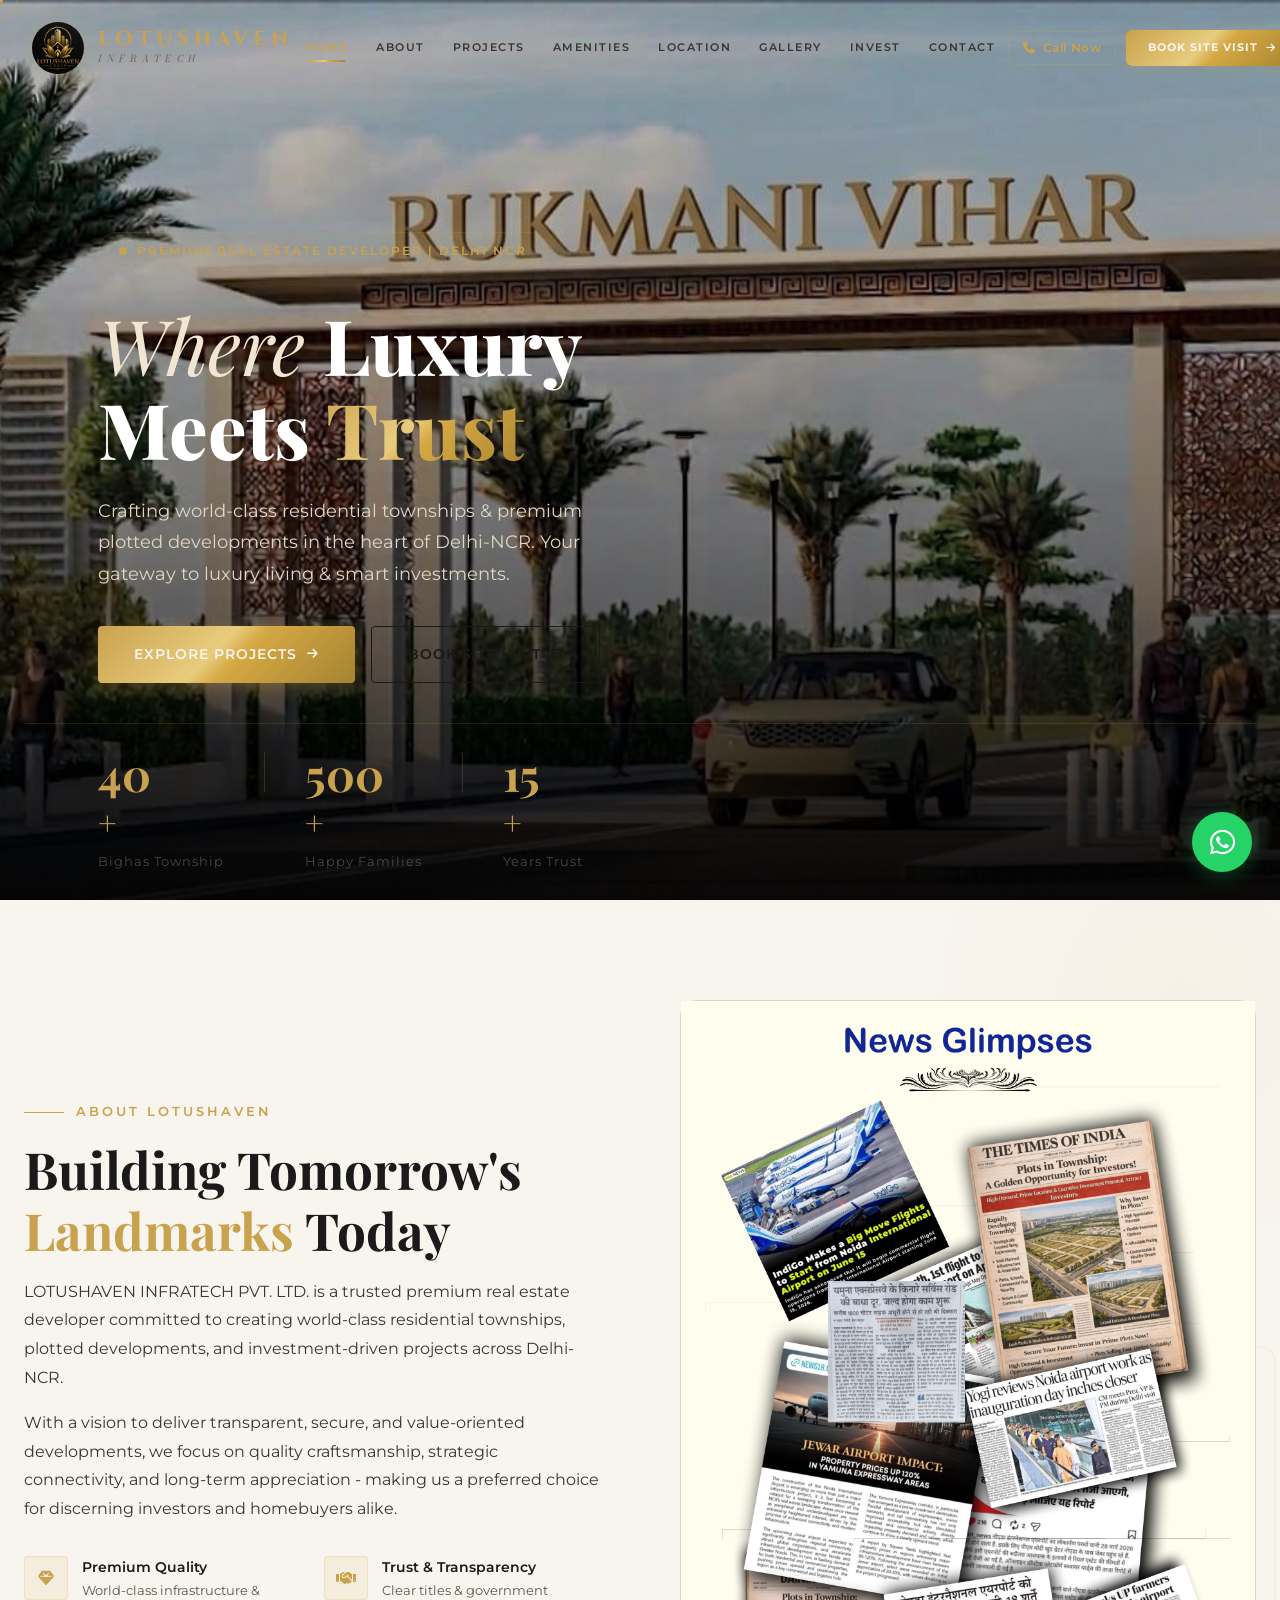
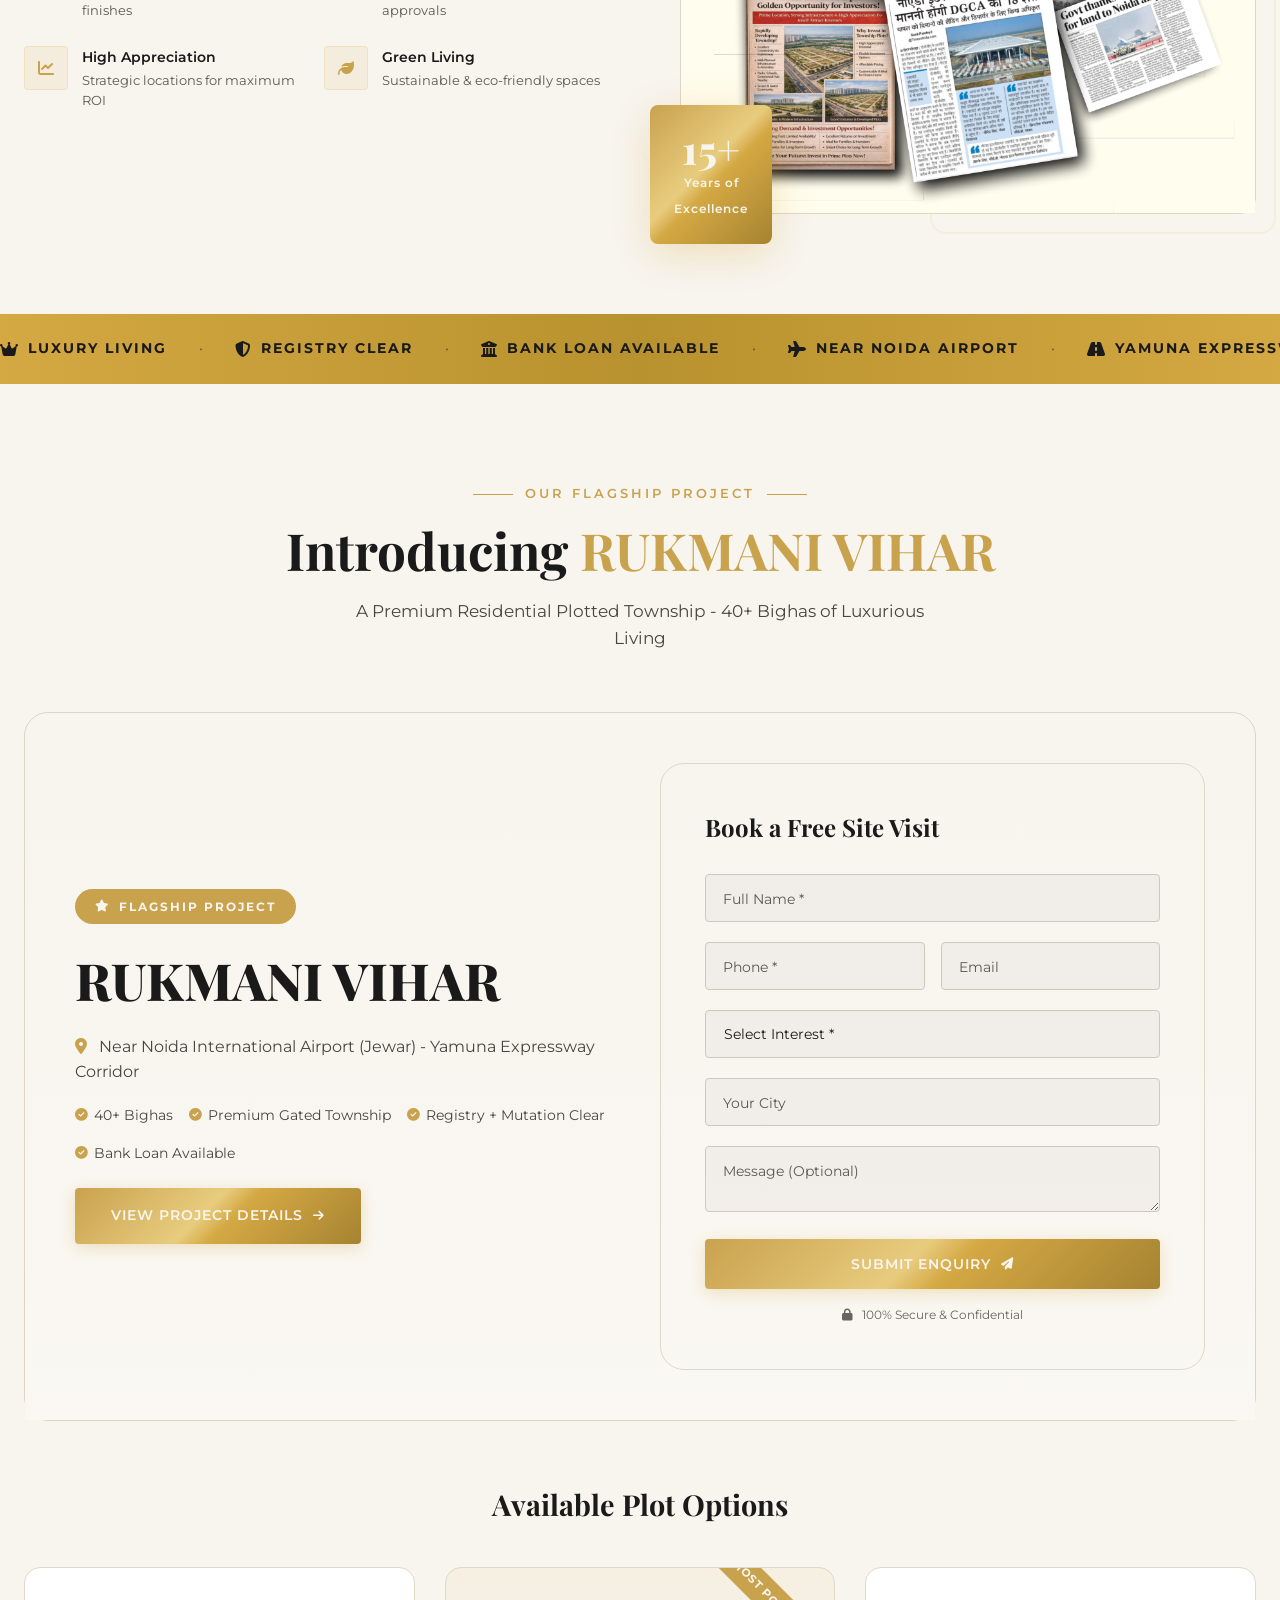
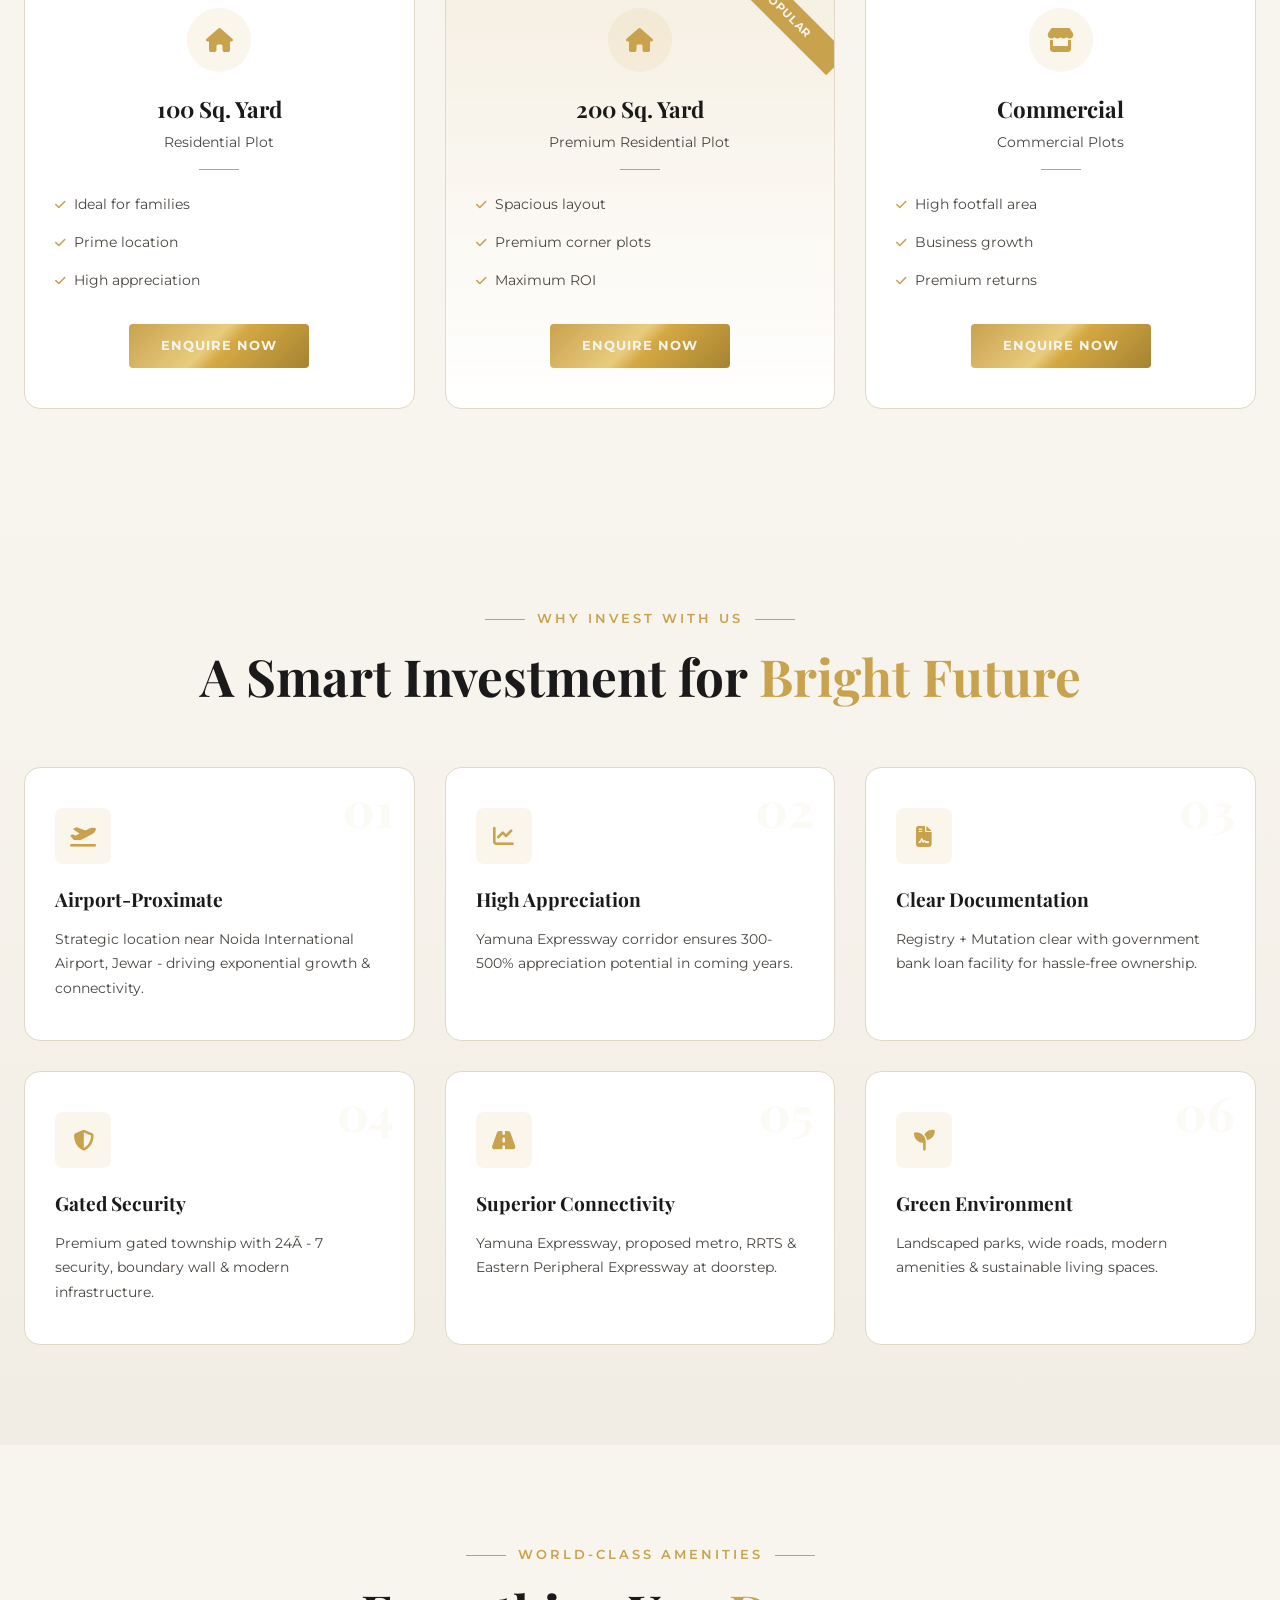
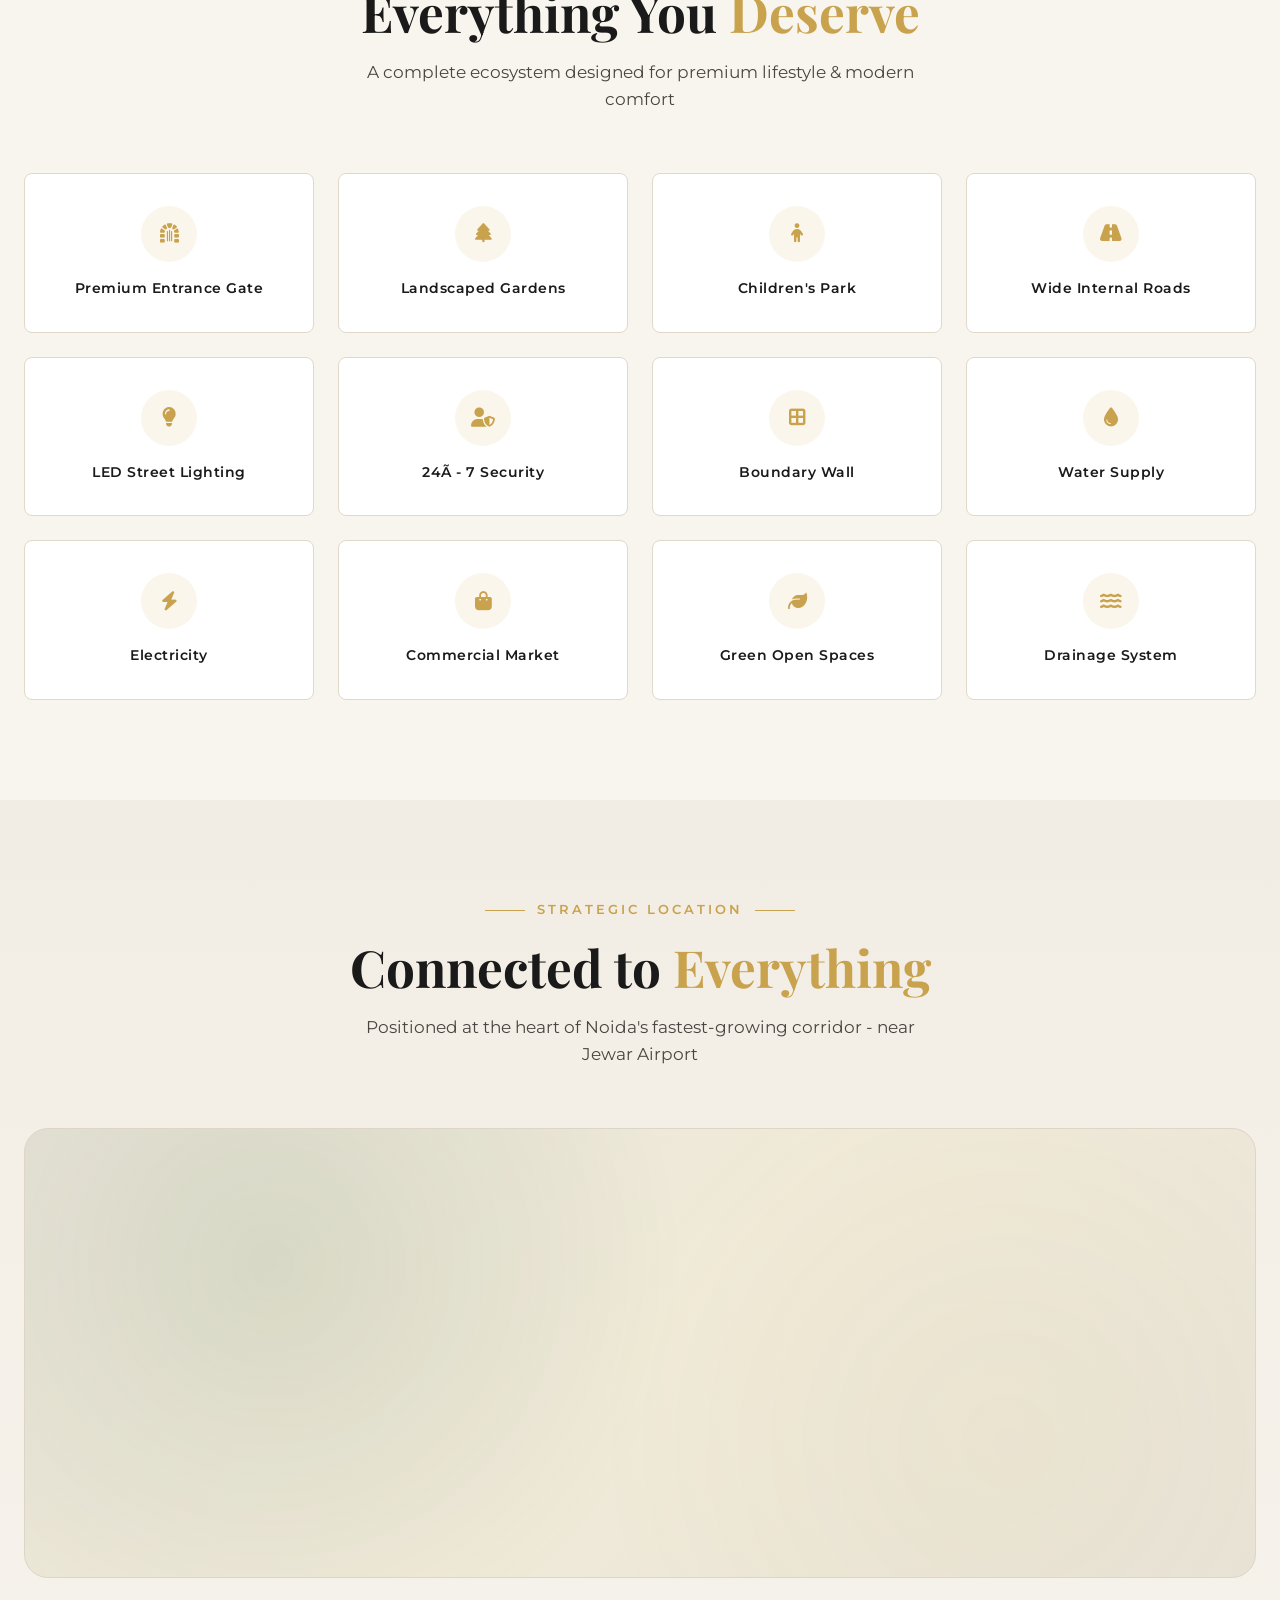
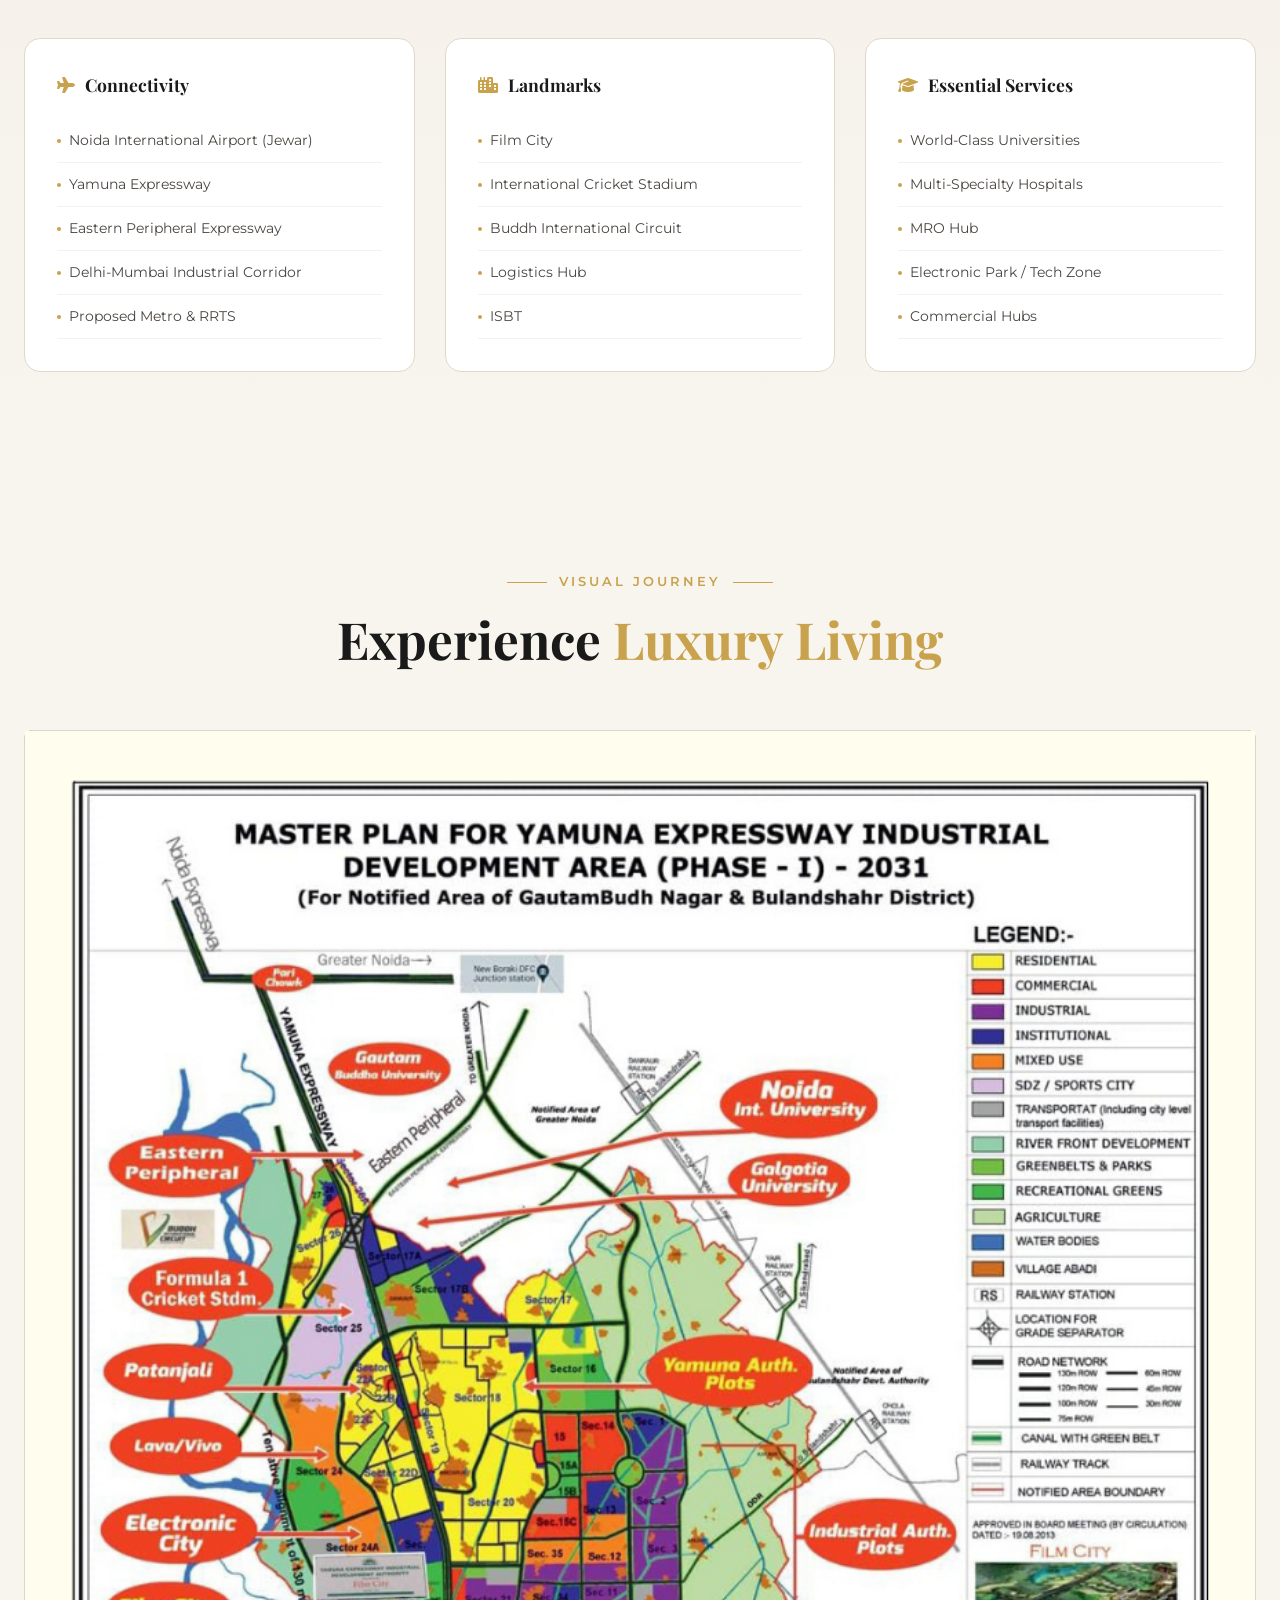
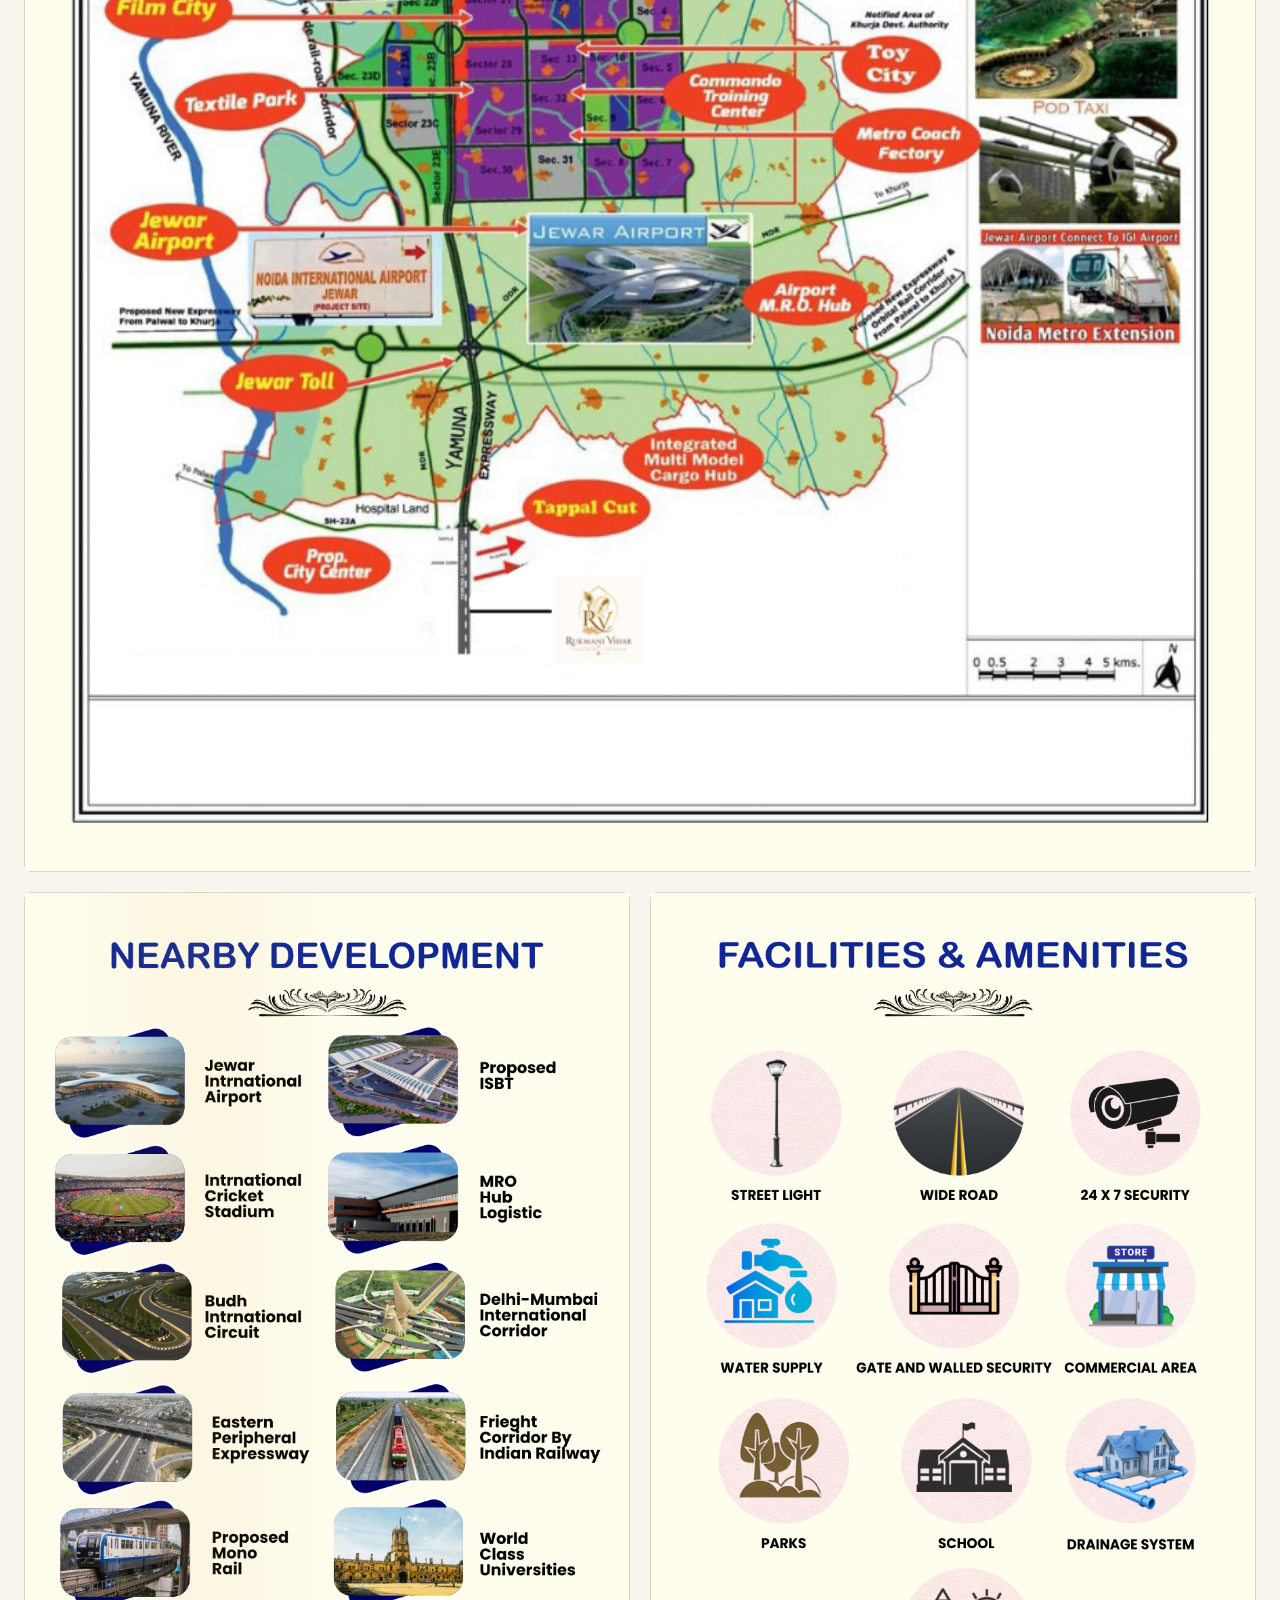
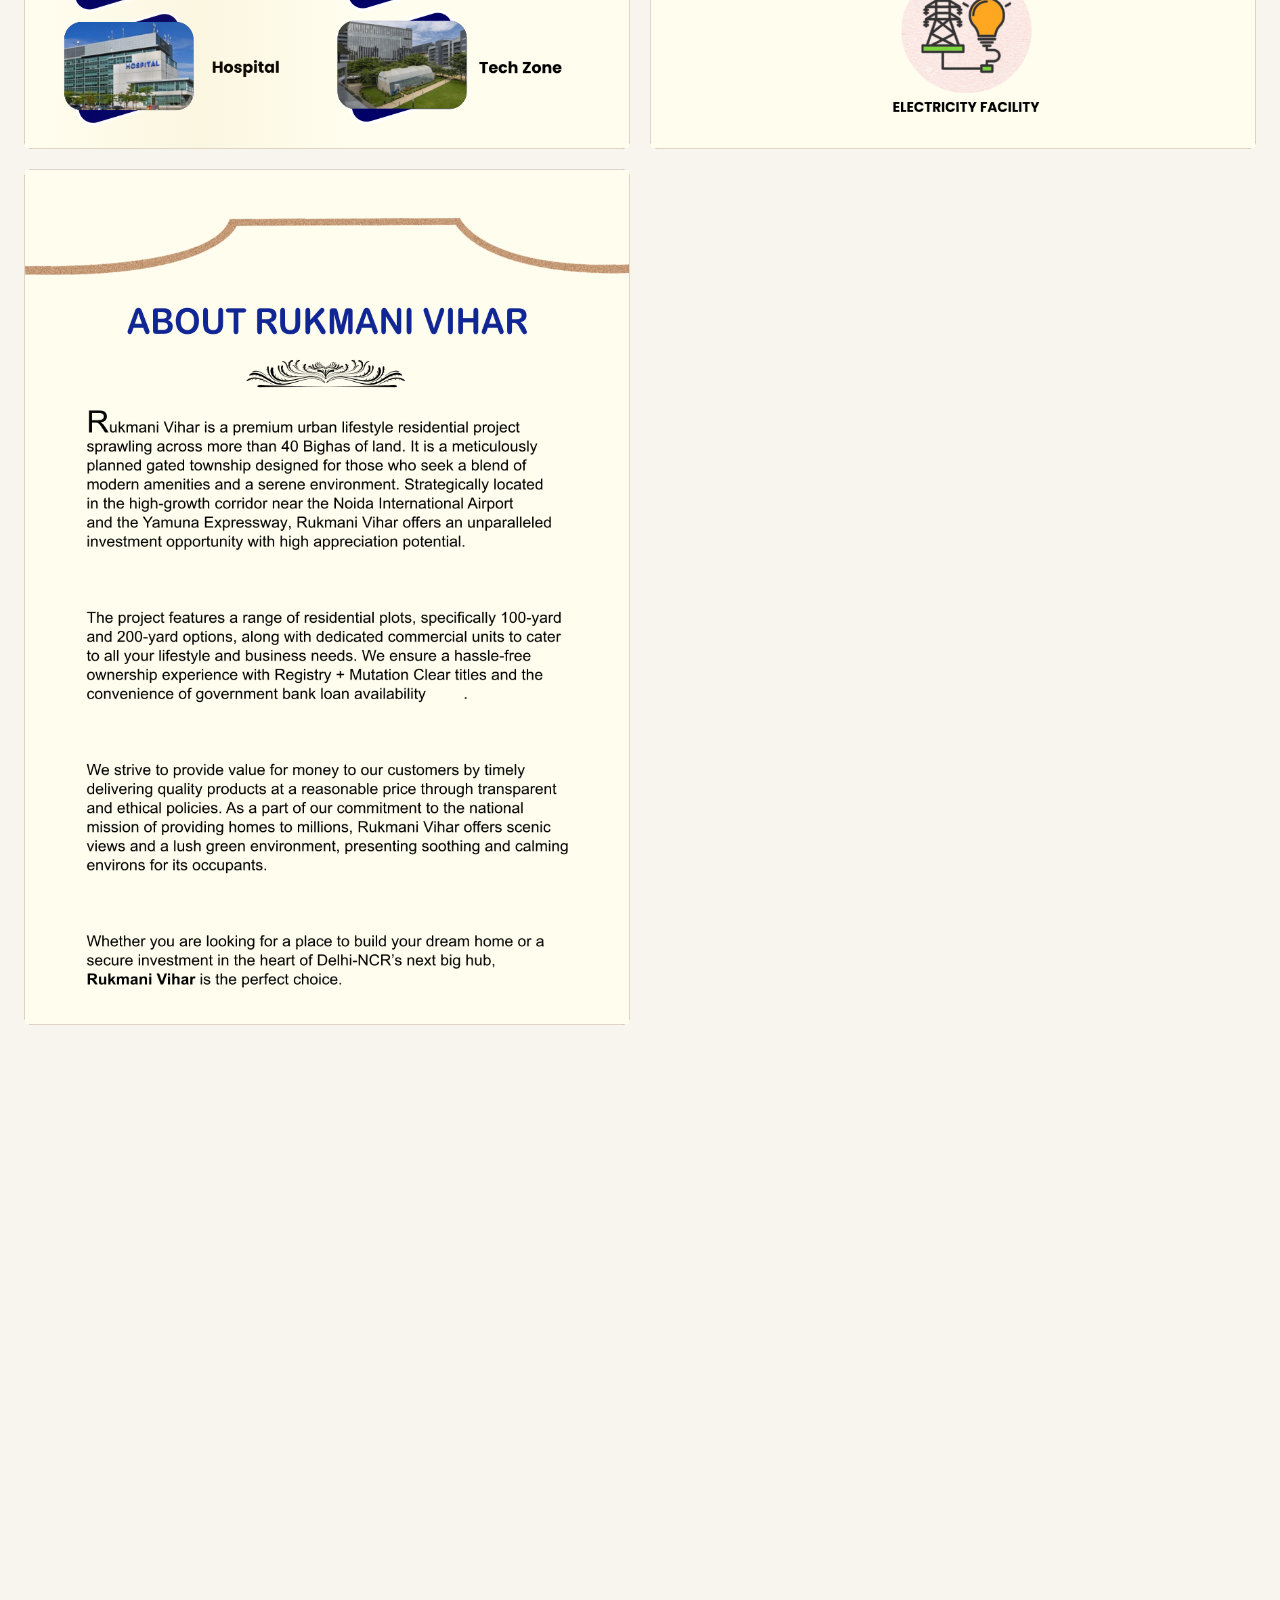
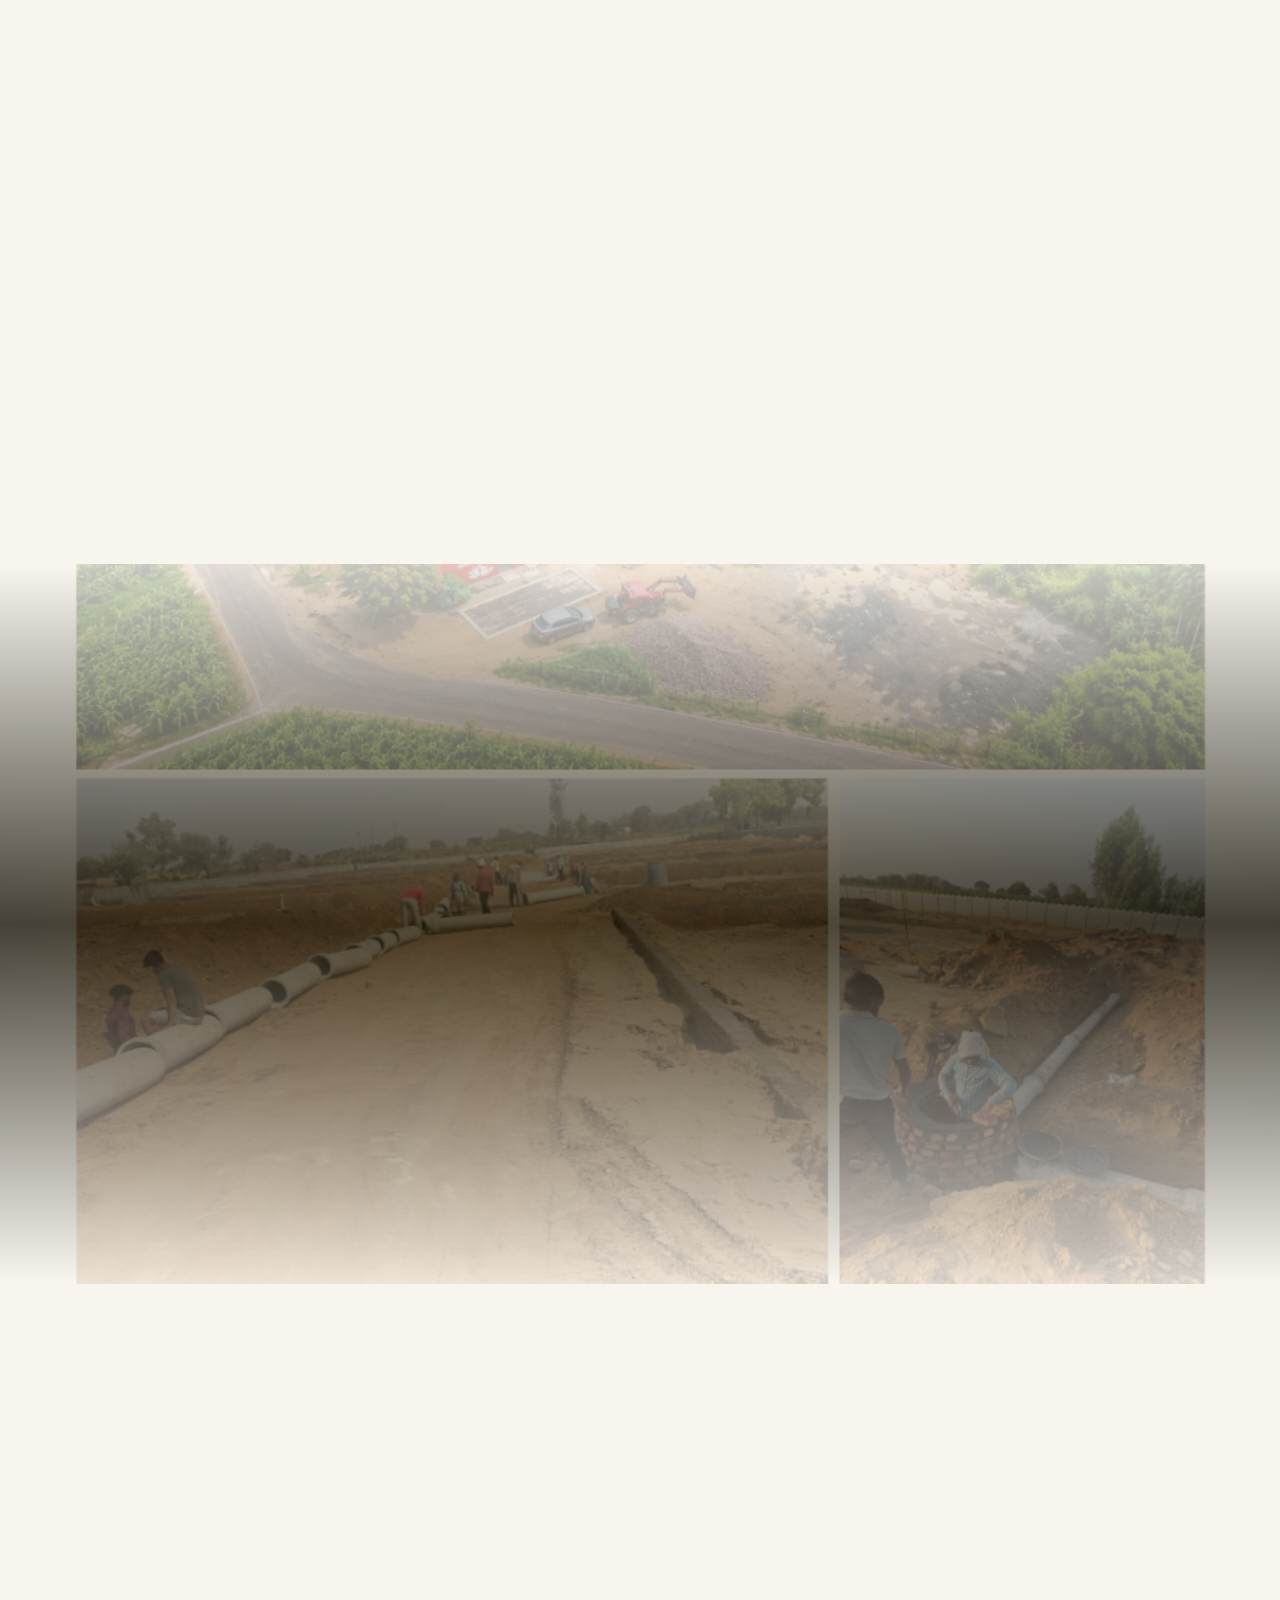
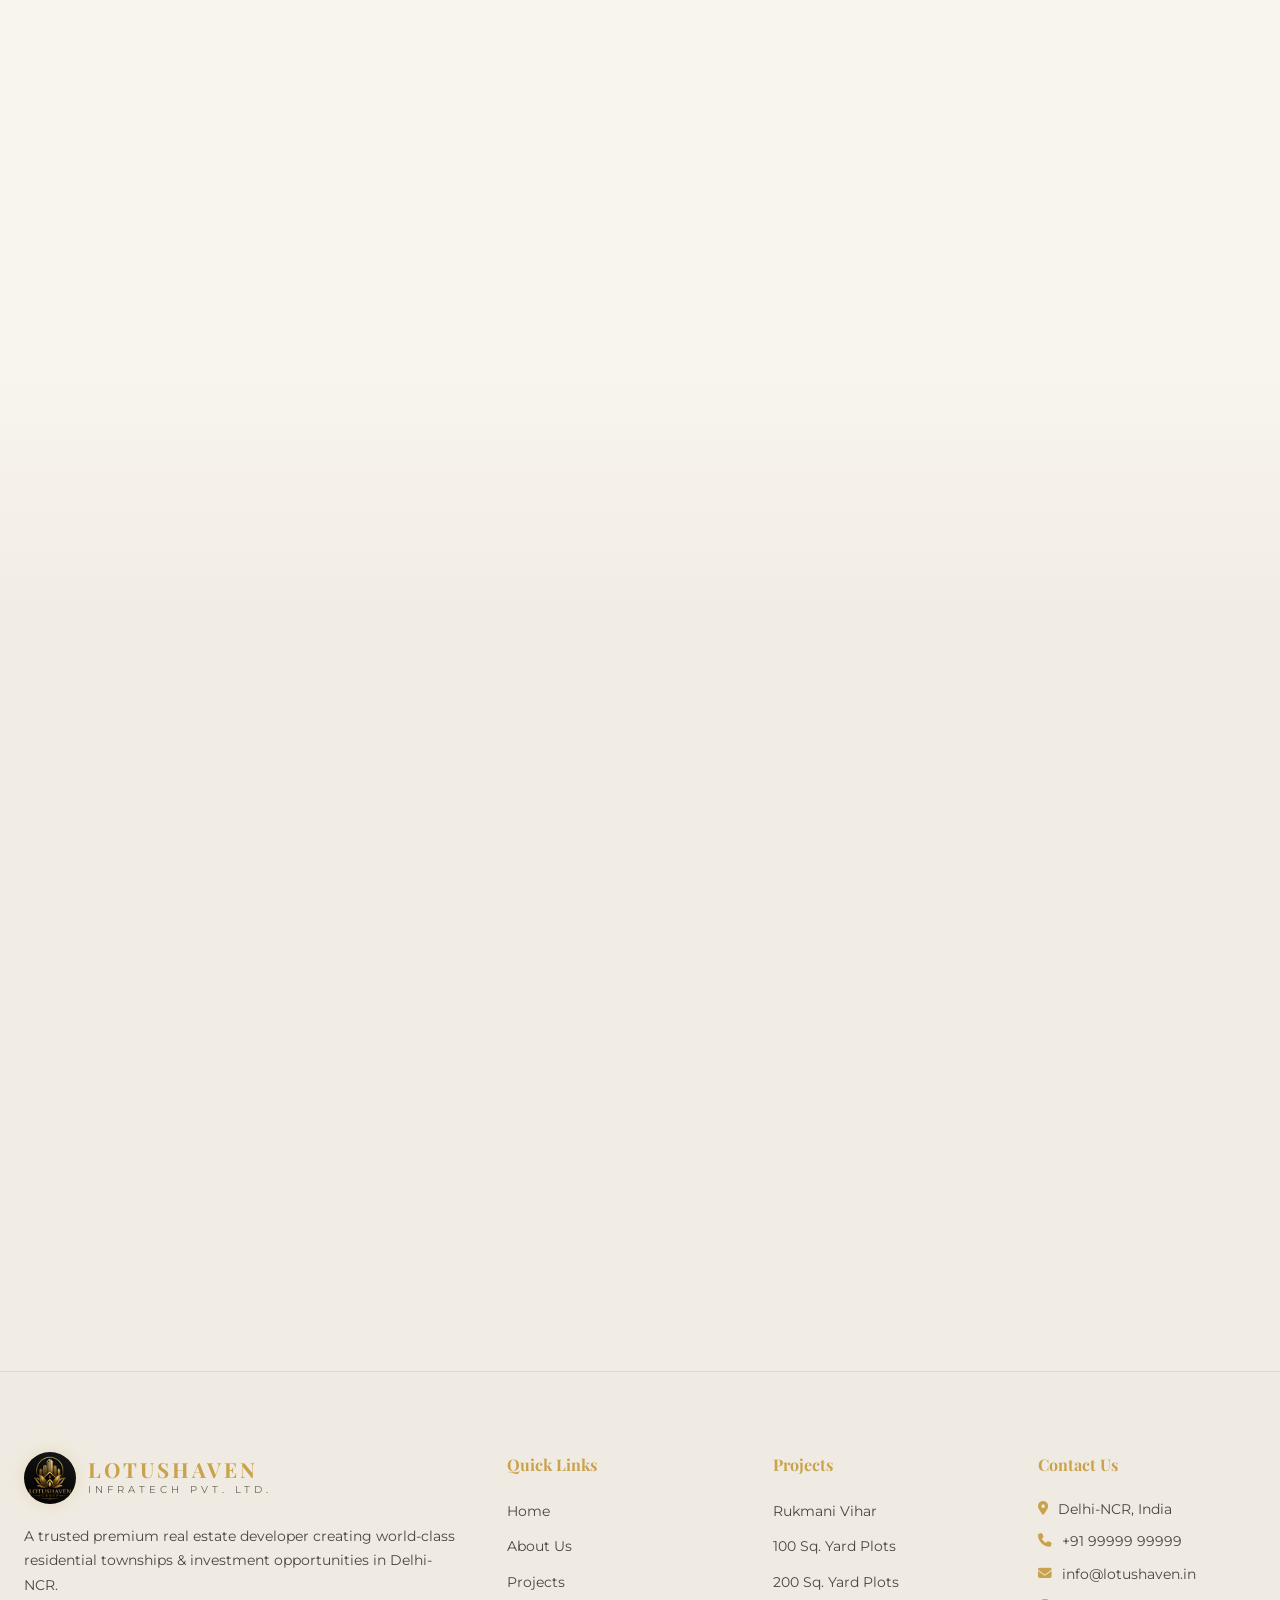
==== index.html @ 7d42d485 "Preloader: replace SVG with logo image" ====
﻿<!DOCTYPE html>
<html lang="en" data-theme="light">
<head>
    <meta charset="UTF-8">
    <meta name="viewport" content="width=device-width, initial-scale=1.0">
    <title>LOTUSHAVEN INFRATECH PVT. LTD. - Where Luxury Meets Trust</title>
    <meta name="description" content="LOTUSHAVEN INFRATECH - Premium Real Estate Developer in Delhi-NCR. Explore Rukmani Vihar, a luxury residential plotted township near Noida International Airport, Jewar.">
    <meta name="keywords" content="premium real estate, Delhi NCR, Noida airport, plotted development, luxury township, Rukmani Vihar, Jewar, Yamuna Expressway">
    
    <link rel="preconnect" href="https://fonts.googleapis.com">
    <link rel="preconnect" href="https://fonts.gstatic.com" crossorigin>
    <link href="https://fonts.googleapis.com/css2?family=Cinzel:wght@400;500;600;700;800;900&family=Cinzel+Decorative:wght@400;700;900&family=Bodoni+Moda:ital,wght@0,400;0,500;0,600;0,700;0,800;0,900;1,400;1,500&family=Playfair+Display:ital,wght@0,400;0,500;0,600;0,700;0,800;0,900;1,400;1,500;1,600&family=Cormorant+Garamond:ital,wght@0,300;0,400;0,500;0,600;0,700;1,300;1,400&family=Montserrat:wght@200;300;400;500;600;700;800&family=Raleway:wght@100;200;300;400;500;600;700&display=swap" rel="stylesheet">
    <link rel="stylesheet" href="https://cdnjs.cloudflare.com/ajax/libs/font-awesome/6.5.1/css/all.min.css">
    
    <link rel="stylesheet" href="css/style.css">
    <link rel="stylesheet" href="css/animations.css">
</head>
<body>

    <!-- ========== PRELOADER ========== -->
    <div id="preloader">
        <div class="preloader-canvas">
            <div class="preloader-icon">
                <img src="images/logo.jpeg" alt="LOTUSHAVEN Logo" class="preloader-logo">
            </div>
            <div class="preloader-text">
                <h2 class="preloader-title">LOTUSHAVEN</h2>
                <p class="preloader-subtitle">INFRATECH PVT. LTD</p>
           </div>
            <div class="preloader-progress">
                <div class="preloader-progress-fill" id="plProgress"></div>
           </div>
            <p class="preloader-tagline">Building Tomorrow's Landmarks</p>
       </div>
   </div>

    <!-- ========== CUSTOM CURSOR ========== -->
    <div class="cursor-outer" id="cursorOuter"></div>
    <div class="cursor-inner" id="cursorInner"></div>

    <!-- ========== NAVIGATION ========== -->
    <header id="navbar" class="navbar">
        <div class="nav-container">
            <a href="index.html" class="nav-logo">
                <div class="nav-logo-icon">
                    <img src="images/logo.jpeg" alt="LOTUSHAVEN Logo" style="width:100%;height:100%;object-fit:contain;border-radius:50%;">
                </div>
                <div class="nav-logo-text">
                    <span class="nav-brand-name">LOTUSHAVEN</span>
                    <span class="nav-brand-sub">INFRATECH</span>
                </div>
            </a>
            
            <nav class="nav-links" id="navLinks">
                <a href="#home" class="nav-link active" data-section="home">Home</a>
                <a href="#about" class="nav-link" data-section="about">About</a>
                <a href="#projects" class="nav-link" data-section="projects">Projects</a>
                <a href="#amenities" class="nav-link" data-section="amenities">Amenities</a>
                <a href="#location" class="nav-link" data-section="location">Location</a>
                <a href="#gallery" class="nav-link" data-section="gallery">Gallery</a>
                <a href="#invest" class="nav-link" data-section="invest">Invest</a>
                <a href="pages/contact.html" class="nav-link">Contact</a>
            </nav>
            
            <div class="nav-actions">
                <a href="tel:+919999999999" class="nav-cta-call">
                    <i class="fas fa-phone"></i>
                    <span>Call Now</span>
                </a>
                <a href="pages/contact.html" class="nav-cta-btn">
                    <span>Book Site Visit</span>
                    <i class="fas fa-arrow-right"></i>
                </a>
                <button class="theme-toggle" id="themeToggle" aria-label="Toggle Day/Night Mode">
                    <i class="fas fa-sun theme-icon-sun"></i>
                    <i class="fas fa-moon theme-icon-moon"></i>
                </button>
                <button class="nav-hamburger" id="navHamburger" aria-label="Menu">
                    <span></span><span></span><span></span>
                </button>
            </div>
        </div>
        
        <!-- Mobile Menu -->
        <div class="mobile-menu" id="mobileMenu">
            <div class="mobile-menu-inner">
                <a href="#home" class="mobile-link">Home</a>
                <a href="#about" class="mobile-link">About Us</a>
                <a href="#projects" class="mobile-link">Projects</a>
                <a href="#amenities" class="mobile-link">Amenities</a>
                <a href="#location" class="mobile-link">Location</a>
                <a href="#gallery" class="mobile-link">Gallery</a>
                <a href="#invest" class="mobile-link">Investment</a>
                <a href="pages/contact.html" class="mobile-link">Contact</a>
                <div class="mobile-menu-cta">
                    <a href="tel:+919999999999" class="mobile-call-btn"><i class="fas fa-phone"></i> Call Us</a>
                    <a href="pages/contact.html" class="mobile-book-btn">Book Site Visit</a>
                </div>
            </div>
        </div>
    </header>

    <!-- ========== HERO SECTION ========== -->
    <section id="home" class="hero-section" style="background-image:url('images/rukmani-vihar.jpeg');background-size:cover;background-position:center;">
        <div class="hero-bg-layer">
            <div class="hero-gradient-overlay" style="background:linear-gradient(to top, rgba(0,0,0,0.9) 0%, rgba(0,0,0,0.4) 40%, rgba(0,0,0,0.15) 70%, rgba(0,0,0,0.1) 100%);"></div>
        </div>
        
        <div class="hero-content" style="display:flex;flex-direction:column;justify-content:flex-end;min-height:100vh;padding-bottom:0;">
            <div class="container" style="padding:0 24px;padding-left:6%;">
                <div style="max-width:680px;">
                    <div class="hero-badge reveal-up">
                        <span class="badge-dot"></span>
                        <span>Premium Real Estate Developer | Delhi NCR</span>
                    </div>
                    
                    <h1 class="hero-title">
                        <span class="hero-title-line reveal-up" data-delay="0.1">
                            <span class="hero-title-accent">Where</span> Luxury
                        </span>
                        <span class="hero-title-line reveal-up" data-delay="0.2">
                            Meets <span class="hero-title-gold">Trust</span>
                        </span>
                    </h1>
                    
                    <p class="hero-desc reveal-up" data-delay="0.3" style="max-width:520px;">
                        Crafting world-class residential townships & premium plotted developments 
                        in the heart of Delhi-NCR. Your gateway to luxury living & smart investments.
                    </p>
                    
                    <div class="hero-ctas reveal-up" data-delay="0.4" style="margin-bottom:0;">
                        <a href="#projects" class="btn btn-primary">
                            <span>Explore Projects</span>
                            <i class="fas fa-arrow-right"></i>
                        </a>
                        <a href="pages/contact.html" class="btn btn-outline">
                            <span>Book Site Visit</span>
                            <i class="fas fa-calendar-check"></i>
                        </a>
                    </div>
                </div>
            </div>
            
            <div class="reveal-up" data-delay="0.5" style="width:100%;border-top:1px solid rgba(201,162,78,0.15);margin-top:40px;">
                <div class="container" style="padding:28px 24px;padding-left:6%;">
                    <div class="hero-stats" style="display:flex;gap:0;justify-content:flex-start;">
                        <div class="hero-stat" style="text-align:left;padding-right:40px;">
                            <span class="stat-number" data-count="40">0</span><span class="stat-suffix">+</span>
                            <span class="stat-label">Bighas Township</span>
                        </div>
                        <div class="hero-stat-divider" style="width:1px;background:rgba(201,162,78,0.2);align-self:stretch;"></div>
                        <div class="hero-stat" style="text-align:left;padding:0 40px;">
                            <span class="stat-number" data-count="500">0</span><span class="stat-suffix">+</span>
                            <span class="stat-label">Happy Families</span>
                        </div>
                        <div class="hero-stat-divider" style="width:1px;background:rgba(201,162,78,0.2);align-self:stretch;"></div>
                        <div class="hero-stat" style="text-align:left;padding-left:40px;">
                            <span class="stat-number" data-count="15">0</span><span class="stat-suffix">+</span>
                            <span class="stat-label">Years Trust</span>
                        </div>
                    </div>
                </div>
            </div>
        </div>
    </section>

    <!-- ========== ABOUT SECTION ========== -->
    <section id="about" class="about-section section-padding">
        <div class="section-bg-accent"></div>
        <div class="container">
            <div class="about-grid">
                <div class="about-left">
                    <div class="section-label reveal-left">
                        <span class="label-line"></span>
                        <span>About LOTUSHAVEN</span>
                    </div>
                    <h2 class="section-title reveal-left" data-delay="0.1">
                        Building Tomorrow's <br><span class="text-gold">Landmarks</span> Today
                    </h2>
                    <p class="about-text reveal-left" data-delay="0.2">
                        LOTUSHAVEN INFRATECH PVT. LTD. is a trusted premium real estate developer 
                        committed to creating world-class residential townships, plotted developments, 
                        and investment-driven projects across Delhi-NCR.
                    </p>
                    <p class="about-text reveal-left" data-delay="0.3">
                        With a vision to deliver transparent, secure, and value-oriented developments, 
                        we focus on quality craftsmanship, strategic connectivity, and long-term 
                        appreciation - making us a preferred choice for discerning investors and 
                        homebuyers alike.
                    </p>
                    
                    <div class="about-values reveal-left" data-delay="0.4">
                        <div class="about-value">
                            <div class="about-value-icon"><i class="fas fa-gem"></i></div>
                            <div>
                                <h4>Premium Quality</h4>
                                <p>World-class infrastructure & finishes</p>
                            </div>
                        </div>
                        <div class="about-value">
                            <div class="about-value-icon"><i class="fas fa-handshake"></i></div>
                            <div>
                                <h4>Trust & Transparency</h4>
                                <p>Clear titles & government approvals</p>
                            </div>
                        </div>
                        <div class="about-value">
                            <div class="about-value-icon"><i class="fas fa-chart-line"></i></div>
                            <div>
                                <h4>High Appreciation</h4>
                                <p>Strategic locations for maximum ROI</p>
                            </div>
                        </div>
                        <div class="about-value">
                            <div class="about-value-icon"><i class="fas fa-leaf"></i></div>
                            <div>
                                <h4>Green Living</h4>
                                <p>Sustainable & eco-friendly spaces</p>
                            </div>
                        </div>
                    </div>
                </div>
                
                <div class="about-right">
                    <div class="about-image-wrapper reveal-right">
                        <div class="about-image-main">
                            <img src="images/brochure_page_4.png" alt="LOTUSHAVEN Premium Architecture" class="about-img" loading="lazy">
                        </div>
                        <div class="about-image-accent"></div>
                        <div class="about-experience-badge reveal-scale">
                            <span class="exp-number">15+</span>
                            <span class="exp-text">Years of<br>Excellence</span>
                        </div>
                    </div>
                </div>
            </div>
        </div>
    </section>

    <!-- ========== BRAND MARQUEE ========== -->
    <section class="brand-marquee">
        <div class="marquee-track">
            <div class="marquee-content">
                <span class="marquee-item"><i class="fas fa-crown"></i> Luxury Living</span>
                <span class="marquee-divider">•</span>
                <span class="marquee-item"><i class="fas fa-shield-alt"></i> Registry Clear</span>
                <span class="marquee-divider">•</span>
                <span class="marquee-item"><i class="fas fa-university"></i> Bank Loan Available</span>
                <span class="marquee-divider">•</span>
                <span class="marquee-item"><i class="fas fa-plane"></i> Near Noida Airport</span>
                <span class="marquee-divider">•</span>
                <span class="marquee-item"><i class="fas fa-road"></i> Yamuna Expressway</span>
                <span class="marquee-divider">•</span>
                <span class="marquee-item"><i class="fas fa-shield-alt"></i> Premium Gated Township</span>
                <span class="marquee-divider">•</span>
                <span class="marquee-item"><i class="fas fa-crown"></i> Luxury Living</span>
                <span class="marquee-divider">•</span>
                <span class="marquee-item"><i class="fas fa-shield-alt"></i> Registry Clear</span>
                <span class="marquee-divider">•</span>
                <span class="marquee-item"><i class="fas fa-university"></i> Bank Loan Available</span>
                <span class="marquee-divider">•</span>
                <span class="marquee-item"><i class="fas fa-plane"></i> Near Noida Airport</span>
                <span class="marquee-divider">•</span>
                <span class="marquee-item"><i class="fas fa-road"></i> Yamuna Expressway</span>
                <span class="marquee-divider">•</span>
                <span class="marquee-item"><i class="fas fa-shield-alt"></i> Premium Gated Township</span>
                <span class="marquee-divider">•</span>
            </div>
        </div>
    </section>

    <!-- ========== FLAGSHIP PROJECT ========== -->
    <section id="projects" class="projects-section section-padding">
        <div class="container">
            <div class="section-header text-center">
                <div class="section-label justify-center reveal-up">
                    <span class="label-line"></span>
                    <span>Our Flagship Project</span>
                    <span class="label-line"></span>
                </div>
                <h2 class="section-title reveal-up" data-delay="0.1">
                    Introducing <span class="text-gold">RUKMANI VIHAR</span>
                </h2>
                <p class="section-subtitle reveal-up" data-delay="0.2">
                    A Premium Residential Plotted Township - 40+ Bighas of Luxurious Living
                </p>
            </div>
            
            <div class="project-hero-card reveal-up" data-delay="0.3">
                <div class="project-hero-overlay"></div>
                <div class="project-hero-content" style="position:relative;z-index:2;">
                    <div class="about-grid" style="gap:40px;align-items:center;">
                        <div>
                            <div class="project-badge-large">
                                <i class="fas fa-star"></i> Flagship Project
                            </div>
                            <h3 class="project-hero-title">RUKMANI VIHAR</h3>
                            <p class="project-hero-location">
                                <i class="fas fa-map-marker-alt"></i>
                                Near Noida International Airport (Jewar) - Yamuna Expressway Corridor
                            </p>
                            <div class="project-hero-highlights">
                                <span><i class="fas fa-check-circle"></i> 40+ Bighas</span>
                                <span><i class="fas fa-check-circle"></i> Premium Gated Township</span>
                                <span><i class="fas fa-check-circle"></i> Registry + Mutation Clear</span>
                                <span><i class="fas fa-check-circle"></i> Bank Loan Available</span>
                            </div>
                            <div class="project-hero-ctas">
                                <a href="pages/rukmani-vihar.html" class="btn btn-primary">
                                    <span>View Project Details</span>
                                    <i class="fas fa-arrow-right"></i>
                                </a>
                            </div>
                        </div>
                        <div>
                            <div class="contact-form-wrap">
                                <form class="contact-form" id="projectEnqForm">
                                    <h3 class="form-title">Book a Free Site Visit</h3>
                                    <div class="form-group">
                                        <input type="text" id="pFormName" placeholder=" " required>
                                        <label for="pFormName">Full Name *</label>
                                    </div>
                                    <div class="form-row">
                                        <div class="form-group">
                                            <input type="tel" id="pFormPhone" placeholder=" " required>
                                            <label for="pFormPhone">Phone *</label>
                                        </div>
                                        <div class="form-group">
                                            <input type="email" id="pFormEmail" placeholder=" ">
                                            <label for="pFormEmail">Email</label>
                                        </div>
                                    </div>
                                    <div class="form-group">
                                        <select id="pFormInterest" required>
                                            <option value="" disabled selected>Select Interest *</option>
                                            <option>100 Sq. Yard Plot</option>
                                            <option>200 Sq. Yard Plot</option>
                                            <option>Commercial Plot</option>
                                            <option>Investment Opportunity</option>
                                            <option>General Enquiry</option>
                                        </select>
                                    </div>
                                    <div class="form-group">
                                        <input type="text" id="pFormCity" placeholder=" ">
                                        <label for="pFormCity">Your City</label>
                                    </div>
                                    <div class="form-group">
                                        <textarea id="pFormMessage" rows="2" placeholder=" "></textarea>
                                        <label for="pFormMessage">Message (Optional)</label>
                                    </div>
                                    <button type="submit" class="btn btn-primary btn-full">
                                        <span>Submit Enquiry</span>
                                        <i class="fas fa-paper-plane"></i>
                                    </button>
                                    <p class="form-disclaimer"><i class="fas fa-lock"></i> 100% Secure & Confidential</p>
                                </form>
                            </div>
                        </div>
                    </div>
                </div>
            </div>
            
            <!-- Plot Options -->
            <div class="plot-options">
                <h3 class="plot-options-title reveal-up">Available Plot Options</h3>
                <div class="plot-cards">
                    <div class="plot-card reveal-up" data-delay="0.1">
                        <div class="plot-card-icon"><i class="fas fa-home"></i></div>
                        <h4>100 Sq. Yard</h4>
                        <p>Residential Plot</p>
                        <div class="plot-card-divider"></div>
                        <ul>
                            <li><i class="fas fa-check"></i> Ideal for families</li>
                            <li><i class="fas fa-check"></i> Prime location</li>
                            <li><i class="fas fa-check"></i> High appreciation</li>
                        </ul>
                        <a href="pages/contact.html" class="plot-card-btn">Enquire Now</a>
                    </div>
                    <div class="plot-card featured reveal-up" data-delay="0.2">
                        <div class="plot-card-badge">Most Popular</div>
                        <div class="plot-card-icon"><i class="fas fa-home"></i></div>
                        <h4>200 Sq. Yard</h4>
                        <p>Premium Residential Plot</p>
                        <div class="plot-card-divider"></div>
                        <ul>
                            <li><i class="fas fa-check"></i> Spacious layout</li>
                            <li><i class="fas fa-check"></i> Premium corner plots</li>
                            <li><i class="fas fa-check"></i> Maximum ROI</li>
                        </ul>
                        <a href="pages/contact.html" class="plot-card-btn">Enquire Now</a>
                    </div>
                    <div class="plot-card reveal-up" data-delay="0.3">
                        <div class="plot-card-icon"><i class="fas fa-store"></i></div>
                        <h4>Commercial</h4>
                        <p>Commercial Plots</p>
                        <div class="plot-card-divider"></div>
                        <ul>
                            <li><i class="fas fa-check"></i> High footfall area</li>
                            <li><i class="fas fa-check"></i> Business growth</li>
                            <li><i class="fas fa-check"></i> Premium returns</li>
                        </ul>
                        <a href="pages/contact.html" class="plot-card-btn">Enquire Now</a>
                    </div>
                </div>
            </div>
        </div>
    </section>

    <!-- ========== WHY INVEST ========== -->
    <section class="why-section section-padding">
        <div class="container">
            <div class="section-header text-center">
                <div class="section-label justify-center reveal-up">
                    <span class="label-line"></span>
                    <span>Why Invest With Us</span>
                    <span class="label-line"></span>
                </div>
                <h2 class="section-title reveal-up" data-delay="0.1">
                    A Smart Investment for <span class="text-gold">Bright Future</span>
                </h2>
            </div>
            
            <div class="why-grid">
                <div class="why-card reveal-up" data-delay="0.1">
                    <div class="why-card-number">01</div>
                    <div class="why-card-icon"><i class="fas fa-plane-departure"></i></div>
                    <h3>Airport-Proximate</h3>
                    <p>Strategic location near Noida International Airport, Jewar - driving exponential growth & connectivity.</p>
                </div>
                <div class="why-card reveal-up" data-delay="0.2">
                    <div class="why-card-number">02</div>
                    <div class="why-card-icon"><i class="fas fa-chart-line"></i></div>
                    <h3>High Appreciation</h3>
                    <p>Yamuna Expressway corridor ensures 300-500% appreciation potential in coming years.</p>
                </div>
                <div class="why-card reveal-up" data-delay="0.3">
                    <div class="why-card-number">03</div>
                    <div class="why-card-icon"><i class="fas fa-file-contract"></i></div>
                    <h3>Clear Documentation</h3>
                    <p>Registry + Mutation clear with government bank loan facility for hassle-free ownership.</p>
                </div>
                <div class="why-card reveal-up" data-delay="0.4">
                    <div class="why-card-number">04</div>
                    <div class="why-card-icon"><i class="fas fa-shield-alt"></i></div>
                    <h3>Gated Security</h3>
                    <p>Premium gated township with 24Ã - 7 security, boundary wall & modern infrastructure.</p>
                </div>
                <div class="why-card reveal-up" data-delay="0.5">
                    <div class="why-card-number">05</div>
                    <div class="why-card-icon"><i class="fas fa-road"></i></div>
                    <h3>Superior Connectivity</h3>
                    <p>Yamuna Expressway, proposed metro, RRTS & Eastern Peripheral Expressway at doorstep.</p>
                </div>
                <div class="why-card reveal-up" data-delay="0.6">
                    <div class="why-card-number">06</div>
                    <div class="why-card-icon"><i class="fas fa-seedling"></i></div>
                    <h3>Green Environment</h3>
                    <p>Landscaped parks, wide roads, modern amenities & sustainable living spaces.</p>
                </div>
            </div>
        </div>
    </section>

    <!-- ========== AMENITIES ========== -->
    <section id="amenities" class="amenities-section section-padding">
        <div class="container">
            <div class="section-header text-center">
                <div class="section-label justify-center reveal-up">
                    <span class="label-line"></span>
                    <span>World-Class Amenities</span>
                    <span class="label-line"></span>
                </div>
                <h2 class="section-title reveal-up" data-delay="0.1">
                    Everything You <span class="text-gold">Deserve</span>
                </h2>
                <p class="section-subtitle reveal-up" data-delay="0.2">
                    A complete ecosystem designed for premium lifestyle & modern comfort
                </p>
            </div>
            
            <div class="amenities-grid">
                <div class="amenity-card reveal-up" data-delay="0.05">
                    <div class="amenity-icon"><i class="fas fa-dungeon"></i></div>
                    <h4>Premium Entrance Gate</h4>
                </div>
                <div class="amenity-card reveal-up" data-delay="0.1">
                    <div class="amenity-icon"><i class="fas fa-tree"></i></div>
                    <h4>Landscaped Gardens</h4>
                </div>
                <div class="amenity-card reveal-up" data-delay="0.15">
                    <div class="amenity-icon"><i class="fas fa-child"></i></div>
                    <h4>Children's Park</h4>
                </div>
                <div class="amenity-card reveal-up" data-delay="0.2">
                    <div class="amenity-icon"><i class="fas fa-road"></i></div>
                    <h4>Wide Internal Roads</h4>
                </div>
                <div class="amenity-card reveal-up" data-delay="0.25">
                    <div class="amenity-icon"><i class="fas fa-lightbulb"></i></div>
                    <h4>LED Street Lighting</h4>
                </div>
                <div class="amenity-card reveal-up" data-delay="0.3">
                    <div class="amenity-icon"><i class="fas fa-user-shield"></i></div>
                    <h4>24Ã - 7 Security</h4>
                </div>
                <div class="amenity-card reveal-up" data-delay="0.35">
                    <div class="amenity-icon"><i class="fas fa-border-all"></i></div>
                    <h4>Boundary Wall</h4>
                </div>
                <div class="amenity-card reveal-up" data-delay="0.4">
                    <div class="amenity-icon"><i class="fas fa-tint"></i></div>
                    <h4>Water Supply</h4>
                </div>
                <div class="amenity-card reveal-up" data-delay="0.45">
                    <div class="amenity-icon"><i class="fas fa-bolt"></i></div>
                    <h4>Electricity</h4>
                </div>
                <div class="amenity-card reveal-up" data-delay="0.5">
                    <div class="amenity-icon"><i class="fas fa-shopping-bag"></i></div>
                    <h4>Commercial Market</h4>
                </div>
                <div class="amenity-card reveal-up" data-delay="0.55">
                    <div class="amenity-icon"><i class="fas fa-leaf"></i></div>
                    <h4>Green Open Spaces</h4>
                </div>
                <div class="amenity-card reveal-up" data-delay="0.6">
                    <div class="amenity-icon"><i class="fas fa-water"></i></div>
                    <h4>Drainage System</h4>
                </div>
            </div>
        </div>
    </section>

    <!-- ========== LOCATION ADVANTAGE ========== -->
    <section id="location" class="location-section section-padding">
        <div class="container">
            <div class="section-header text-center">
                <div class="section-label justify-center reveal-up">
                    <span class="label-line"></span>
                    <span>Strategic Location</span>
                    <span class="label-line"></span>
                </div>
                <h2 class="section-title reveal-up" data-delay="0.1">
                    Connected to <span class="text-gold">Everything</span>
                </h2>
                <p class="section-subtitle reveal-up" data-delay="0.2">
                    Positioned at the heart of Noida's fastest-growing corridor - near Jewar Airport
                </p>
            </div>
            
            <div class="location-map-area reveal-up" data-delay="0.3">
                <div class="location-map-placeholder" style="padding:0;overflow:hidden;">
                    <iframe 
                        src="https://www.google.com/maps/embed?pb=!1m18!1m12!1m3!1d14019.123456789!2d77.5!3d28.4!2m3!1f0!2f0!3f0!3m2!1i1024!2i768!4f13.1!3m3!1m2!1s0x390ce5a43173357b%3A0x80a1e5cc2120434d!2sYamuna+Expressway!5e0!3m2!1sen!2sin!4v1700000000000!5m2!1sen!2sin" 
                        width="100%" 
                        height="100%" 
                        style="border:0;min-height:450px;" 
                        allowfullscreen="" 
                        loading="lazy" 
                        referrerpolicy="no-referrer-when-downgrade"
                        title="Rukmani Vihar Location Map">
                    </iframe>
                </div>
            </div>
            
            <div class="location-nearby">
                <div class="location-category reveal-up" data-delay="0.1">
                    <h3><i class="fas fa-plane"></i> Connectivity</h3>
                    <ul>
                        <li>Noida International Airport (Jewar)</li>
                        <li>Yamuna Expressway</li>
                        <li>Eastern Peripheral Expressway</li>
                        <li>Delhi-Mumbai Industrial Corridor</li>
                        <li>Proposed Metro & RRTS</li>
                    </ul>
                </div>
                <div class="location-category reveal-up" data-delay="0.2">
                    <h3><i class="fas fa-city"></i> Landmarks</h3>
                    <ul>
                        <li>Film City</li>
                        <li>International Cricket Stadium</li>
                        <li>Buddh International Circuit</li>
                        <li>Logistics Hub</li>
                        <li>ISBT</li>
                    </ul>
                </div>
                <div class="location-category reveal-up" data-delay="0.3">
                    <h3><i class="fas fa-graduation-cap"></i> Essential Services</h3>
                    <ul>
                        <li>World-Class Universities</li>
                        <li>Multi-Specialty Hospitals</li>
                        <li>MRO Hub</li>
                        <li>Electronic Park / Tech Zone</li>
                        <li>Commercial Hubs</li>
                    </ul>
                </div>
            </div>
        </div>
    </section>

    <!-- ========== GALLERY ========== -->
    <section id="gallery" class="gallery-section section-padding">
        <div class="container">
            <div class="section-header text-center">
                <div class="section-label justify-center reveal-up">
                    <span class="label-line"></span>
                    <span>Visual Journey</span>
                    <span class="label-line"></span>
                </div>
                <h2 class="section-title reveal-up" data-delay="0.1">
                    Experience <span class="text-gold">Luxury Living</span>
                </h2>
            </div>
            
            <div class="gallery-grid">
                <div class="gallery-item gi-large reveal-up" data-delay="0.1">
                    <img src="images/brochure_page_8.png" alt="Premium Township" class="gallery-img" loading="lazy">
                    <div class="gallery-overlay">
                        <span>Luxury Township</span>
                    </div>
                </div>
                <div class="gallery-item reveal-up" data-delay="0.15">
                    <img src="images/brochure_page_6.png" alt="Landscaped Gardens" class="gallery-img" loading="lazy">
                    <div class="gallery-overlay">
                        <span>Green Spaces</span>
                    </div>
                </div>
                <div class="gallery-item reveal-up" data-delay="0.2">
                    <img src="images/brochure_page_7.png" alt="Amenities" class="gallery-img" loading="lazy">
                    <div class="gallery-overlay">
                        <span>Modern Amenities</span>
                    </div>
                </div>
                <div class="gallery-item reveal-up" data-delay="0.25">
                    <img src="images/brochure_page_3.png" alt="Infrastructure" class="gallery-img" loading="lazy">
                    <div class="gallery-overlay">
                        <span>Modern Infrastructure</span>
                    </div>
                </div>
                <div class="gallery-item gi-large reveal-up" data-delay="0.3">
                    <img src="images/brochure_page_9.png" alt="Township Aerial View" class="gallery-img" loading="lazy">
                    <div class="gallery-overlay">
                        <span>Township Aerial View</span>
                    </div>
                </div>
                <div class="gallery-item reveal-up" data-delay="0.35">
                    <img src="images/brochure_page_10.png" alt="Family Living" class="gallery-img" loading="lazy">
                    <div class="gallery-overlay">
                        <span>Family Living</span>
                    </div>
                </div>
            </div>
        </div>
    </section>

    <!-- ========== INVESTMENT CTA ========== -->
    <section id="invest" class="invest-section">
        <div class="invest-bg">
            <img src="images/brochure_page_11.png" alt="" class="invest-bg-img" loading="lazy">
            <div class="invest-particles" id="investParticles"></div>
        </div>
        <div class="container">
            <div class="invest-content text-center">
                <div class="section-label justify-center reveal-up">
                    <span class="label-line"></span>
                    <span>Investment Opportunity</span>
                    <span class="label-line"></span>
                </div>
                <h2 class="invest-title reveal-up" data-delay="0.1">
                    Your Investment Today.<br>
                    <span class="text-gold">Tomorrow's Legacy.</span>
                </h2>
                <p class="invest-desc reveal-up" data-delay="0.2" style="color:#FFFFFF !important;">
                    With Noida International Airport driving unprecedented growth, 
                    Rukmani Vihar offers <strong>300-500% appreciation potential</strong>. 
                    Secure your plot in Delhi-NCR's most promising corridor.
                </p>
                
                <div class="invest-highlights reveal-up" data-delay="0.3">
                    <div class="invest-highlight" style="color:#FFFFFF !important;">
                        <i class="fas fa-percentage"></i>
                        <span>Low Booking Amount</span>
                    </div>
                    <div class="invest-highlight" style="color:#FFFFFF !important;">
                        <i class="fas fa-university"></i>
                        <span>Bank Loan Available</span>
                    </div>
                    <div class="invest-highlight" style="color:#FFFFFF !important;">
                        <i class="fas fa-file-contract"></i>
                        <span>Registry + Mutation Clear</span>
                    </div>
                    <div class="invest-highlight" style="color:#FFFFFF !important;">
                        <i class="fas fa-hand-holding-usd"></i>
                        <span>Flexible Payment Plans</span>
                    </div>
                </div>
                
                <div class="invest-ctas reveal-up" data-delay="0.4">
                    <a href="pages/contact.html" class="btn btn-primary btn-lg">
                        <span>Invest Now - Book Your Plot</span>
                        <i class="fas fa-arrow-right"></i>
                    </a>
                    <a href="tel:+919999999999" class="btn btn-outline btn-lg">
                        <span>Talk to Our Expert</span>
                        <i class="fas fa-phone"></i>
                    </a>
                </div>
            </div>
        </div>
    </section>

    <!-- ========== TESTIMONIALS ========== -->
    <section class="testimonials-section section-padding">
        <div class="container">
            <div class="section-header text-center">
                <div class="section-label justify-center reveal-up">
                    <span class="label-line"></span>
                    <span>What People Say</span>
                    <span class="label-line"></span>
                </div>
                <h2 class="section-title reveal-up" data-delay="0.1">
                    Trusted by <span class="text-gold">Hundreds</span>
                </h2>
            </div>
            
            <div class="testimonial-carousel">
                <div class="testimonial-card reveal-up" data-delay="0.1">
                    <div class="testimonial-stars">
                        <i class="fas fa-star"></i><i class="fas fa-star"></i><i class="fas fa-star"></i><i class="fas fa-star"></i><i class="fas fa-star"></i>
                    </div>
                    <p>"Investing in Rukmani Vihar was the best decision. The location near Jewar Airport ensures high appreciation. Very professional team!"</p>
                    <div class="testimonial-author">
                        <div class="testimonial-avatar"><i class="fas fa-user"></i></div>
                        <div>
                            <strong>Rajesh Kumar</strong>
                            <span><span>Premium Real Estate Developer | Delhi NCR</span>
                        </div>
                    </div>
                </div>
                <div class="testimonial-card reveal-up" data-delay="0.2">
                    <div class="testimonial-stars">
                        <i class="fas fa-star"></i><i class="fas fa-star"></i><i class="fas fa-star"></i><i class="fas fa-star"></i><i class="fas fa-star"></i>
                    </div>
                    <p>"Registry clear and bank loan facility made the process smooth. The township infrastructure is world-class. Highly recommended!"</p>
                    <div class="testimonial-author">
                        <div class="testimonial-avatar"><i class="fas fa-user"></i></div>
                        <div>
                            <strong>Sunita Sharma</strong>
                            <span>Homebuyer, Noida</span>
                        </div>
                    </div>
                </div>
                <div class="testimonial-card reveal-up" data-delay="0.3">
                    <div class="testimonial-stars">
                        <i class="fas fa-star"></i><i class="fas fa-star"></i><i class="fas fa-star"></i><i class="fas fa-star"></i><i class="fas fa-star"></i>
                    </div>
                    <p>"As an NRI, I was looking for a trustworthy developer. LOTUSHAVEN exceeded expectations. Premium quality and transparent dealings."</p>
                    <div class="testimonial-author">
                        <div class="testimonial-avatar"><i class="fas fa-user"></i></div>
                        <div>
                            <strong>Amit Patel</strong>
                            <span>NRI Investor, USA</span>
                        </div>
                    </div>
                </div>
            </div>
        </div>
    </section>

    <!-- ========== BRAND TAGLINES ========== -->
    <section class="taglines-section">
        <div class="container">
            <div class="taglines-grid">
                <div class="tagline-card reveal-up" data-delay="0.1">
                    <i class="fas fa-quote-left"></i>
                    <span>Building Tomorrow's Landmarks</span>
                </div>
                <div class="tagline-card reveal-up" data-delay="0.2">
                    <i class="fas fa-quote-left"></i>
                    <span>Where Luxury Meets Trust</span>
                </div>
                <div class="tagline-card reveal-up" data-delay="0.3">
                    <i class="fas fa-quote-left"></i>
                    <span>Premium Spaces. Lasting Value.</span>
                </div>
                <div class="tagline-card reveal-up" data-delay="0.4">
                    <i class="fas fa-quote-left"></i>
                    <span>Future Begins Here.</span>
                </div>
            </div>
        </div>
    </section>

    <!-- ========== CONTACT / LEAD FORM ========== -->
    <section class="contact-section section-padding">
        <div class="container">
            <div class="contact-grid">
                <div class="contact-info">
                    <div class="section-label reveal-left">
                        <span class="label-line"></span>
                        <span>Get In Touch</span>
                    </div>
                    <h2 class="section-title reveal-left" data-delay="0.1">
                        Let's Build Your <span class="text-gold">Dream</span> Together
                    </h2>
                    <p class="contact-text reveal-left" data-delay="0.2">
                        Schedule a free site visit or speak with our investment experts 
                        to find the perfect plot for your family.
                    </p>
                    
                    <div class="contact-details reveal-left" data-delay="0.3">
                        <div class="contact-detail">
                            <i class="fas fa-map-marker-alt"></i>
                            <div>
                                <strong>Head Office</strong>
                                <span>Delhi-NCR, India</span>
                            </div>
                        </div>
                        <div class="contact-detail">
                            <i class="fas fa-phone"></i>
                            <div>
                                <strong>Call Us</strong>
                                <span>+91 99999 99999</span>
                            </div>
                        </div>
                        <div class="contact-detail">
                            <i class="fas fa-envelope"></i>
                            <div>
                                <strong>Email</strong>
                                <span>info@lotushaven.in</span>
                            </div>
                        </div>
                        <div class="contact-detail">
                            <i class="fas fa-clock"></i>
                            <div>
                                <strong>Working Hours</strong>
                                <span>Mon - Sat: 9:00 AM - 7:00 PM</span>
                            </div>
                        </div>
                    </div>
                </div>
                
                <div class="contact-form-wrap reveal-right" data-delay="0.2">
                    <form class="contact-form" id="contactForm">
                        <h3 class="form-title">Book a Free Site Visit</h3>
                        <div class="form-group">
                            <input type="text" id="formName" placeholder=" " required>
                            <label for="formName">Full Name</label>
                        </div>
                        <div class="form-row">
                            <div class="form-group">
                                <input type="tel" id="formPhone" placeholder=" " required>
                                <label for="formPhone">Phone Number</label>
                            </div>
                            <div class="form-group">
                                <input type="email" id="formEmail" placeholder=" ">
                                <label for="formEmail">Email Address</label>
                            </div>
                        </div>
                        <div class="form-group">
                            <select id="formInterest" required>
                                <option value="" disabled selected>Select Your Interest</option>
                                <option>100 Sq. Yard Plot</option>
                                <option>200 Sq. Yard Plot</option>
                                <option>Commercial Plot</option>
                                <option>Investment Opportunity</option>
                                <option>General Enquiry</option>
                            </select>
                        </div>
                        <div class="form-group">
                            <textarea id="formMessage" rows="3" placeholder=" "></textarea>
                            <label for="formMessage">Your Message (Optional)</label>
                        </div>
                        <button type="submit" class="btn btn-primary btn-full">
                            <span>Submit Enquiry</span>
                            <i class="fas fa-paper-plane"></i>
                        </button>
                        <p class="form-disclaimer">
                            <i class="fas fa-lock"></i>
                            Your information is secure. We respect your privacy.
                        </p>
                    </form>
                </div>
            </div>
        </div>
    </section>

    <!-- ========== FOOTER ========== -->
    <footer class="footer">
        <div class="footer-top">
            <div class="container">
                <div class="footer-grid">
                    <div class="footer-brand">
                        <div class="footer-logo">
                            <div class="nav-logo-icon">
                                <img src="images/logo.jpeg" alt="LOTUSHAVEN Logo" style="width:100%;height:100%;object-fit:contain;border-radius:50%;">
                            </div>
                            <div>
                                <span class="footer-brand-name">LOTUSHAVEN</span>
                                <span class="footer-brand-sub">INFRATECH PVT. LTD.</span>
                            </div>
                        </div>
                        <p class="footer-desc">
                            A trusted premium real estate developer creating world-class 
                            residential townships & investment opportunities in Delhi-NCR.
                        </p>
                        <div class="footer-social">
                            <a href="#" aria-label="Facebook"><i class="fab fa-facebook-f"></i></a>
                            <a href="#" aria-label="Instagram"><i class="fab fa-instagram"></i></a>
                            <a href="#" aria-label="YouTube"><i class="fab fa-youtube"></i></a>
                            <a href="#" aria-label="LinkedIn"><i class="fab fa-linkedin-in"></i></a>
                            <a href="#" aria-label="WhatsApp"><i class="fab fa-whatsapp"></i></a>
                        </div>
                    </div>
                    
                    <div class="footer-links-col">
                        <h4>Quick Links</h4>
                        <ul>
                            <li><a href="#home">Home</a></li>
                            <li><a href="#about">About Us</a></li>
                            <li><a href="#projects">Projects</a></li>
                            <li><a href="#amenities">Amenities</a></li>
                            <li><a href="#location">Location</a></li>
                            <li><a href="#gallery">Gallery</a></li>
                        </ul>
                    </div>
                    
                    <div class="footer-links-col">
                        <h4>Projects</h4>
                        <ul>
                            <li><a href="pages/rukmani-vihar.html">Rukmani Vihar</a></li>
                            <li><a href="pages/rukmani-vihar.html">100 Sq. Yard Plots</a></li>
                            <li><a href="pages/rukmani-vihar.html">200 Sq. Yard Plots</a></li>
                            <li><a href="pages/rukmani-vihar.html">Commercial Plots</a></li>
                        </ul>
                    </div>
                    
                    <div class="footer-links-col">
                        <h4>Contact Us</h4>
                        <ul class="footer-contact-list">
                            <li><i class="fas fa-map-marker-alt"></i> Delhi-NCR, India</li>
                            <li><i class="fas fa-phone"></i> +91 99999 99999</li>
                            <li><i class="fas fa-envelope"></i> info@lotushaven.in</li>
                            <li><i class="fas fa-clock"></i> Mon-Sat: 9AM - 7PM</li>
                        </ul>
                    </div>
                </div>
            </div>
        </div>
        
        <div class="footer-bottom">
            <div class="container">
                <div class="footer-bottom-inner">
                    <p>&copy; 2026 LOTUSHAVEN INFRATECH PVT. LTD. All Rights Reserved.</p>
                    <p>Building Tomorrow's Landmarks - Where Luxury Meets Trust</p>
                </div>
            </div>
        </div>
    </footer>

    <!-- ========== WHATSAPP FLOAT ========== -->
    <a href="https://wa.me/919999999999?text=Hi%2C%20I%20am%20interested%20in%20Rukmani%20Vihar%20plots." class="whatsapp-float" target="_blank" aria-label="WhatsApp">
        <i class="fab fa-whatsapp"></i>
    </a>

    <!-- ========== BACK TO TOP ========== -->
    <a href="#home" class="back-to-top" id="backToTop" aria-label="Back to Top">
        <i class="fas fa-chevron-up"></i>
    </a>

    <script src="js/main.js"></script>
    <style>
    @media (max-width: 768px) {
        .hero-section { min-height: 85vh; min-height: 85dvh; }
        .hero-stats { flex-wrap:wrap !important; gap:16px !important; }
        .hero-stat { padding:0 !important; min-width:calc(50% - 20px); }
        .hero-stat-divider { display:none !important; }
    }
    @media (max-width: 480px) {
        .hero-section { min-height: 80vh; min-height: 80dvh; }
        .hero-title-line { font-size:2.2rem !important; }
        .hero-ctas { flex-direction:column; gap:12px; }
        .hero-ctas .btn { width:100%; justify-content:center; }
    }
    </style>
</body>
</html>
---- css/style.css ----
/* ============================================
   LOTUSHAVEN INFRATECH — LUXURY BRAND CSS
   ============================================ */

/* --- CSS Variables --- */
:root {
    /* Gold System */
    --gold: #C9A24E;
    --gold-light: #E8CC7E;
    --gold-dark: #A68332;
    --gold-muted: #8B7230;
    --gold-glow: rgba(201, 162, 78, 0.25);
    --gold-gradient: linear-gradient(135deg, #C9A24E 0%, #E8CC7E 45%, #D4A843 55%, #A68332 100%);
    --gold-gradient-subtle: linear-gradient(135deg, rgba(201,162,78,0.15), rgba(232,204,126,0.08));
    
    /* Dark Theme (Default) */
    --black: #080808;
    --black-light: #0F0F0F;
    --black-medium: #161616;
    --dark: #0C0C0C;
    --dark-card: #121210;
    --dark-card-hover: #1A1A17;
    --dark-border: #222220;
    --dark-border-hover: #333330;
    --surface: #0E0E0C;
    
    /* Text */
    --white: #F5F2EC;
    --text-primary: #F5F2EC;
    --text-secondary: #9A9590;
    --text-muted: #605C56;
    --text-dark: #1A1A1A;
    --text-accent: var(--gold);
    
    /* Accents */
    --ivory: #FAF8F3;
    --champagne: #F0E6CE;
    --cream: #FFF9F0;
    --emerald: #1B4332;
    --emerald-light: #2D6A4F;
    
    /* Shadows */
    --shadow-gold: 0 0 50px rgba(201, 162, 78, 0.12);
    --shadow-heavy: 0 25px 80px rgba(0, 0, 0, 0.6);
    --shadow-medium: 0 12px 40px rgba(0, 0, 0, 0.35);
    --shadow-light: 0 4px 16px rgba(0, 0, 0, 0.25);
    --shadow-card: 0 2px 12px rgba(0, 0, 0, 0.2);
    
    /* Radius */
    --radius-sm: 4px;
    --radius-md: 8px;
    --radius-lg: 16px;
    --radius-xl: 24px;
    
    /* Motion */
    --ease-out: cubic-bezier(0.16, 1, 0.3, 1);
    --ease-in-out: cubic-bezier(0.65, 0, 0.35, 1);
    --ease-spring: cubic-bezier(0.34, 1.56, 0.64, 1);
    --transition: all 0.4s cubic-bezier(0.25, 0.46, 0.45, 0.94);
    --transition-slow: all 0.7s cubic-bezier(0.25, 0.46, 0.45, 0.94);
    
    /* Typography */
    --font-serif: 'Playfair Display', 'Cormorant Garamond', Georgia, serif;
    --font-sans: 'Montserrat', 'Raleway', 'Segoe UI', sans-serif;
    --font-display: 'Cinzel', 'Bodoni Moda', 'Playfair Display', serif;
    --font-luxury: 'Cinzel Decorative', 'Bodoni Moda', 'Cinzel', serif;
    --font-elegant: 'Bodoni Moda', 'Cormorant Garamond', serif;
}

/* --- Reset & Base --- */
*, *::before, *::after { margin: 0; padding: 0; box-sizing: border-box; }
html { scroll-behavior: smooth; font-size: 16px; }
body {
    font-family: var(--font-sans);
    background: var(--black);
    color: var(--text-primary);
    line-height: 1.6;
    overflow-x: hidden;
    -webkit-font-smoothing: antialiased;
}
a { text-decoration: none; color: inherit; transition: var(--transition); }
ul { list-style: none; }
img { max-width: 100%; display: block; }
.container { width: 100%; max-width: 1280px; margin: 0 auto; padding: 0 24px; }
.section-padding { padding: 100px 0; }
.text-center { text-align: center; }
.text-gold { color: var(--gold); }
.justify-center { justify-content: center; }

/* --- Section Styling --- */
.section-label {
    display: flex;
    align-items: center;
    gap: 12px;
    margin-bottom: 16px;
    font-size: 0.8rem;
    font-weight: 600;
    letter-spacing: 3px;
    text-transform: uppercase;
    color: var(--gold);
}
.label-line {
    width: 40px;
    height: 1px;
    background: var(--gold);
}
.section-title {
    font-family: var(--font-serif);
    font-size: clamp(2rem, 4vw, 3.2rem);
    font-weight: 700;
    line-height: 1.2;
    margin-bottom: 16px;
    color: var(--white);
}
.section-subtitle {
    font-size: 1.05rem;
    color: var(--text-secondary);
    max-width: 600px;
    margin: 0 auto;
}
.section-header { margin-bottom: 60px; }

/* --- Button Styles --- */
.btn {
    display: inline-flex;
    align-items: center;
    gap: 10px;
    padding: 16px 36px;
    font-family: var(--font-sans);
    font-size: 0.9rem;
    font-weight: 600;
    letter-spacing: 1px;
    text-transform: uppercase;
    border: none;
    cursor: pointer;
    transition: var(--transition);
    position: relative;
    overflow: hidden;
}
.btn::before {
    content: '';
    position: absolute;
    top: 0; left: -100%;
    width: 100%; height: 100%;
    background: linear-gradient(90deg, transparent, rgba(255,255,255,0.1), transparent);
    transition: left 0.6s;
}
.btn:hover::before { left: 100%; }
.btn-primary {
    background: var(--gold-gradient);
    color: var(--black);
    border-radius: var(--radius-sm);
}
.btn-primary:hover {
    transform: translateY(-2px);
    box-shadow: 0 8px 30px rgba(212, 168, 67, 0.4);
}
.btn-outline {
    background: transparent;
    color: var(--white);
    border: 1.5px solid var(--white);
    border-radius: var(--radius-sm);
}
.btn-outline:hover {
    background: var(--white);
    color: var(--black);
    transform: translateY(-2px);
}
.btn-lg { padding: 20px 44px; font-size: 0.95rem; }
.btn-full { width: 100%; justify-content: center; }
.btn i { font-size: 0.85em; transition: transform 0.3s; }
.btn:hover i { transform: translateX(4px); }

/* ============================
/* ============================
   CUSTOM CURSOR
   ============================ */
.cursor-outer, .cursor-inner {
    position: fixed;
    border-radius: 50%;
    pointer-events: none;
    z-index: 99998;
    transition: transform 0.15s ease, opacity 0.3s;
}
.cursor-outer {
    width: 36px; height: 36px;
    border: 1px solid rgba(212, 168, 67, 0.4);
    transform: translate(-50%, -50%);
}
.cursor-inner {
    width: 6px; height: 6px;
    background: var(--gold);
    transform: translate(-50%, -50%);
}
.cursor-hover .cursor-outer {
    transform: translate(-50%, -50%) scale(1.6);
    border-color: var(--gold);
}
.cursor-hover .cursor-inner {
    transform: translate(-50%, -50%) scale(0.5);
    background: var(--white);
}
@media (max-width: 768px) {
    .cursor-outer, .cursor-inner { display: none; }
}

/* ============================
   NAVBAR
   ============================ */
.navbar {
    position: fixed;
    top: 0; left: 0;
    width: 100%;
    z-index: 9999;
    padding: 16px 0;
    transition: all 0.4s cubic-bezier(0.25, 0.46, 0.45, 0.94);
}
.navbar.scrolled {
    background: rgba(10, 10, 10, 0.97);
    backdrop-filter: blur(24px);
    -webkit-backdrop-filter: blur(24px);
    border-bottom: 1px solid rgba(212, 168, 67, 0.12);
    padding: 8px 0;
    box-shadow: 0 4px 30px rgba(0, 0, 0, 0.3);
}
.nav-container {
    display: flex;
    align-items: center;
    justify-content: space-between;
    max-width: 1360px;
    margin: 0 auto;
    padding: 0 32px;
    height: 64px;
}
/* Logo */
.nav-logo {
    display: flex;
    align-items: center;
    gap: 14px;
    z-index: 100;
    text-decoration: none;
    flex-shrink: 0;
}
.nav-logo:hover .nav-logo-icon {
    transform: scale(1.1) rotate(5deg);
    filter: drop-shadow(0 0 14px rgba(201, 162, 78, 0.45));
}
.nav-logo:hover .nav-brand-name {
    text-shadow: 0 0 24px rgba(201, 162, 78, 0.4);
}
.nav-logo-icon {
    width: 52px; height: 52px;
    transition: all 0.4s cubic-bezier(0.34, 1.56, 0.64, 1);
    filter: drop-shadow(0 0 8px rgba(201, 162, 78, 0.25));
}
.nav-lotus-svg { width: 100%; height: 100%; }
.nav-logo-text {
    display: flex;
    flex-direction: column;
    gap: 2px;
}
.nav-brand-name {
    font-family: var(--font-display);
    font-size: 1.25rem;
    font-weight: 700;
    letter-spacing: 5px;
    color: var(--gold);
    display: block;
    line-height: 1;
    transition: text-shadow 0.4s ease;
}
.nav-brand-sub {
    font-family: var(--font-elegant);
    font-size: 0.6rem;
    letter-spacing: 5.5px;
    color: var(--text-muted);
    display: block;
    text-transform: uppercase;
    font-style: italic;
}
/* Nav Links */
.nav-links {
    display: flex;
    align-items: center;
    gap: 2px;
}
.nav-link {
    font-family: var(--font-sans);
    font-size: 0.7rem;
    font-weight: 600;
    letter-spacing: 1.5px;
    text-transform: uppercase;
    color: var(--text-secondary);
    position: relative;
    padding: 8px 13px;
    border-radius: 6px;
    transition: all 0.3s ease;
    text-decoration: none;
}
.nav-link::after {
    content: '';
    position: absolute;
    bottom: 3px; left: 50%;
    transform: translateX(-50%);
    width: 0; height: 2px;
    background: var(--gold-gradient);
    border-radius: 1px;
    transition: width 0.35s cubic-bezier(0.25, 0.46, 0.45, 0.94);
}
.nav-link:hover {
    color: var(--gold);
    background: rgba(212, 168, 67, 0.07);
}
.nav-link:hover::after { width: 55%; }
.nav-link.active { color: var(--gold); }
.nav-link.active::after { width: 55%; }
/* Nav Actions */
.nav-actions {
    display: flex;
    align-items: center;
    gap: 10px;
    flex-shrink: 0;
}
/* Call Button */
.nav-cta-call {
    display: flex;
    align-items: center;
    gap: 7px;
    font-family: var(--font-sans);
    font-size: 0.72rem;
    font-weight: 600;
    color: var(--gold);
    letter-spacing: 0.6px;
    padding: 7px 14px;
    border: 1px solid rgba(212, 168, 67, 0.2);
    border-radius: 6px;
    transition: all 0.3s ease;
    text-decoration: none;
    white-space: nowrap;
}
.nav-cta-call i {
    font-size: 0.75rem;
    transition: transform 0.3s ease;
}
.nav-cta-call:hover {
    background: rgba(212, 168, 67, 0.1);
    border-color: rgba(212, 168, 67, 0.4);
    transform: translateY(-1px);
    box-shadow: 0 4px 15px rgba(212, 168, 67, 0.15);
}
.nav-cta-call:hover i { transform: scale(1.2); }
/* CTA Button */
.nav-cta-btn {
    display: inline-flex;
    align-items: center;
    gap: 8px;
    padding: 9px 22px;
    background: var(--gold-gradient);
    color: var(--black);
    font-family: var(--font-sans);
    font-size: 0.7rem;
    font-weight: 700;
    letter-spacing: 1px;
    text-transform: uppercase;
    border-radius: 6px;
    text-decoration: none;
    white-space: nowrap;
    transition: all 0.35s cubic-bezier(0.25, 0.46, 0.45, 0.94);
    box-shadow: 0 2px 12px rgba(212, 168, 67, 0.2);
    position: relative;
    overflow: hidden;
}
.nav-cta-btn::before {
    content: '';
    position: absolute;
    top: 0; left: -100%;
    width: 100%; height: 100%;
    background: linear-gradient(90deg, transparent, rgba(255,255,255,0.25), transparent);
    transition: left 0.5s ease;
}
.nav-cta-btn:hover {
    transform: translateY(-2px);
    box-shadow: 0 6px 24px rgba(212, 168, 67, 0.35);
}
.nav-cta-btn:hover::before { left: 100%; }
.nav-cta-btn:hover i { transform: translateX(3px); }
.nav-cta-btn i {
    font-size: 0.65rem;
    transition: transform 0.3s ease;
}
/* Theme Toggle */
.theme-toggle {
    width: 36px; height: 36px;
    min-width: 36px;
    border-radius: 50%;
    border: 1.5px solid rgba(212, 168, 67, 0.2);
    background: rgba(212, 168, 67, 0.06);
    cursor: pointer;
    display: flex;
    align-items: center;
    justify-content: center;
    transition: all 0.4s cubic-bezier(0.25, 0.46, 0.45, 0.94);
    position: relative;
    overflow: hidden;
}
.theme-toggle:hover {
    border-color: var(--gold);
    background: rgba(212, 168, 67, 0.15);
    transform: rotate(30deg) scale(1.05);
    box-shadow: 0 0 15px rgba(212, 168, 67, 0.2);
}
.theme-icon-sun, .theme-icon-moon {
    position: absolute;
    font-size: 0.85rem;
    transition: all 0.5s cubic-bezier(0.68, -0.55, 0.265, 1.55);
}
.theme-icon-sun { color: #F2D06B; }
.theme-icon-moon { color: var(--gold); opacity: 0; transform: rotate(-90deg) scale(0.3); }
[data-theme="dark"] .theme-icon-sun { opacity: 1; transform: rotate(0) scale(1); }
[data-theme="dark"] .theme-icon-moon { opacity: 0; transform: rotate(-90deg) scale(0.3); }
[data-theme="light"] .theme-icon-sun { opacity: 0; transform: rotate(90deg) scale(0.3); }
[data-theme="light"] .theme-icon-moon { opacity: 1; transform: rotate(0) scale(1); }
/* Hamburger */
.nav-hamburger {
    display: none;
    flex-direction: column;
    gap: 5px;
    background: none;
    border: 1.5px solid rgba(212, 168, 67, 0.25);
    border-radius: 6px;
    cursor: pointer;
    padding: 10px 8px;
    z-index: 100;
    transition: all 0.3s ease;
}
.nav-hamburger:hover {
    border-color: var(--gold);
    background: rgba(212, 168, 67, 0.08);
}
.nav-hamburger span {
    width: 22px; height: 2px;
    background: var(--gold);
    border-radius: 1px;
    transition: all 0.35s cubic-bezier(0.25, 0.46, 0.45, 0.94);
    transform-origin: center;
}
.nav-hamburger:hover span { background: var(--gold-light); }
.nav-hamburger.active span:nth-child(1) { transform: rotate(45deg) translate(5px, 5px); }
.nav-hamburger.active span:nth-child(2) { opacity: 0; transform: scaleX(0); }
.nav-hamburger.active span:nth-child(3) { transform: rotate(-45deg) translate(5px, -5px); }
/* Mobile Menu */
.mobile-menu {
    display: none;
    position: fixed;
    top: 0; left: 0;
    width: 100%; height: 100vh;
    height: 100dvh;
    background: rgba(10, 10, 10, 0.98);
    backdrop-filter: blur(24px);
    -webkit-backdrop-filter: blur(24px);
    z-index: 99;
    opacity: 0;
    visibility: hidden;
    transition: all 0.4s ease;
}
.mobile-menu.active { opacity: 1; visibility: visible; }
.mobile-menu-inner {
    display: flex;
    flex-direction: column;
    align-items: center;
    justify-content: center;
    height: 100%;
    gap: 6px;
}
.mobile-link {
    font-family: var(--font-display);
    font-size: 1.2rem;
    font-weight: 500;
    color: var(--text-secondary);
    transition: all 0.3s ease;
    letter-spacing: 3px;
    text-transform: uppercase;
    padding: 12px 32px;
    border-radius: 8px;
    text-decoration: none;
}
.mobile-link:hover {
    color: var(--gold);
    background: rgba(212, 168, 67, 0.08);
    transform: translateX(8px);
}
.mobile-menu-cta {
    display: flex;
    gap: 16px;
    margin-top: 24px;
}
.mobile-call-btn {
    padding: 14px 32px;
    border: 1.5px solid var(--gold);
    color: var(--gold);
    font-family: var(--font-sans);
    font-weight: 600;
    font-size: 0.85rem;
    letter-spacing: 1.5px;
    text-transform: uppercase;
    border-radius: 6px;
    transition: all 0.3s ease;
    text-decoration: none;
}
.mobile-call-btn:hover {
    background: rgba(212, 168, 67, 0.1);
    transform: translateY(-2px);
}
.mobile-book-btn {
    padding: 14px 32px;
    background: var(--gold-gradient);
    color: var(--black);
    font-family: var(--font-sans);
    font-weight: 700;
    font-size: 0.85rem;
    letter-spacing: 1.5px;
    text-transform: uppercase;
    border-radius: 6px;
    transition: all 0.3s ease;
    text-decoration: none;
}
.mobile-book-btn:hover {
    transform: translateY(-2px);
    box-shadow: 0 6px 24px rgba(212, 168, 67, 0.3);
}
@media (max-width: 1100px) {
    .nav-links { display: none !important; }
    .nav-cta-call { display: none !important; }
    .nav-cta-btn { display: none !important; }
    .nav-hamburger { display: flex; }
    .mobile-menu { display: block; }
    .nav-container { padding: 0 20px; }
    .theme-toggle { display: flex; }
}
@media (min-width: 1101px) {
    .nav-hamburger { display: none !important; }
    .mobile-menu { display: none !important; }
}

/* ============================
   HERO SECTION
   ============================ */
.hero-section {
    position: relative;
    min-height: 100vh;
    min-height: 100dvh;
    display: flex;
    align-items: center;
    overflow: hidden;
    box-shadow: 0 10px 40px rgba(0, 0, 0, 0.5);
}
.hero-bg-layer {
    position: absolute;
    top: 0; left: 0;
    width: 100%; height: 100%;
}
.hero-gradient-overlay {
    position: absolute;
    top: 0; left: 0;
    width: 100%; height: 100%;
    background: 
        radial-gradient(ellipse at 20% 50%, rgba(212, 168, 67, 0.08) 0%, transparent 60%),
        radial-gradient(ellipse at 80% 20%, rgba(212, 168, 67, 0.05) 0%, transparent 50%),
        linear-gradient(180deg, rgba(10,10,10,0.3) 0%, rgba(10,10,10,0.8) 100%);
}
.hero-mesh-overlay {
    position: absolute;
    top: 0; left: 0;
    width: 100%; height: 100%;
    background-image: 
        linear-gradient(rgba(212, 168, 67, 0.03) 1px, transparent 1px),
        linear-gradient(90deg, rgba(212, 168, 67, 0.03) 1px, transparent 1px);
    background-size: 80px 80px;
}
.hero-particles {
    position: absolute;
    top: 0; left: 0;
    width: 100%; height: 100%;
}
.hero-particle {
    position: absolute;
    border-radius: 50%;
    background: var(--gold);
}

.hero-content {
    position: relative;
    z-index: 2;
    width: 100%;
    padding: 0 24px;
    padding-top: 80px;
}
.hero-badge {
    display: inline-flex;
    align-items: center;
    gap: 10px;
    padding: 8px 20px;
    background: rgba(212, 168, 67, 0.1);
    border: 1px solid rgba(212, 168, 67, 0.2);
    border-radius: 30px;
    margin-bottom: 32px;
}
.badge-dot {
    width: 8px; height: 8px;
    background: var(--gold);
    border-radius: 50%;
    animation: pulse 2s infinite;
}
.hero-badge span:last-child {
    font-size: 0.75rem;
    font-weight: 600;
    letter-spacing: 2px;
    text-transform: uppercase;
    color: var(--gold);
}
.hero-title {
    margin-bottom: 24px;
}
.hero-title-line {
    display: block;
    font-family: var(--font-serif);
    font-size: clamp(2.8rem, 6vw, 5.5rem);
    font-weight: 800;
    line-height: 1.1;
    color: var(--white);
}
.hero-title-accent {
    font-style: italic;
    color: var(--text-secondary);
    font-weight: 400;
}
.hero-title-gold {
    background: var(--gold-gradient);
    -webkit-background-clip: text;
    -webkit-text-fill-color: transparent;
    background-clip: text;
}
.hero-desc {
    font-size: 1.1rem;
    color: var(--text-secondary);
    max-width: 560px;
    line-height: 1.8;
    margin-bottom: 36px;
}
.hero-ctas {
    display: flex;
    gap: 16px;
    flex-wrap: wrap;
    margin-bottom: 60px;
}
.hero-stats {
    display: flex;
    align-items: center;
    gap: 40px;
    flex-wrap: wrap;
}
.hero-stat {
    display: flex;
    flex-direction: column;
}
.stat-number {
    font-family: var(--font-serif);
    font-size: 2.8rem;
    font-weight: 700;
    color: var(--gold);
    line-height: 1;
}
.stat-suffix {
    font-family: var(--font-serif);
    font-size: 2rem;
    color: var(--gold);
}
.stat-label {
    font-size: 0.8rem;
    color: var(--text-secondary);
    letter-spacing: 1px;
    margin-top: 4px;
}
.hero-stat-divider {
    width: 1px;
    height: 40px;
    background: var(--dark-border);
}

.hero-scroll-indicator {
    position: absolute;
    bottom: 40px;
    left: 50%;
    transform: translateX(-50%);
    display: flex;
    flex-direction: column;
    align-items: center;
    gap: 10px;
    z-index: 2;
}
.scroll-line {
    width: 1px; height: 50px;
    background: linear-gradient(to bottom, var(--gold), transparent);
    animation: scrollBounce 2s infinite;
}
.hero-scroll-indicator span {
    font-size: 0.65rem;
    letter-spacing: 3px;
    text-transform: uppercase;
    color: var(--text-muted);
}

.hero-float-card {
    position: absolute;
    display: flex;
    align-items: center;
    gap: 10px;
    padding: 14px 20px;
    background: rgba(10, 10, 10, 0.8);
    backdrop-filter: blur(10px);
    border: 1px solid rgba(212, 168, 67, 0.15);
    border-radius: var(--radius-md);
    z-index: 2;
}
.hero-float-card i { color: var(--gold); font-size: 1.1rem; }
.hero-float-card span { font-size: 0.78rem; font-weight: 500; letter-spacing: 0.5px; white-space: nowrap; }
.hf-1 { top: 25%; right: 5%; }
.hf-2 { bottom: 25%; right: 8%; }
.hf-3 { bottom: 35%; right: 3%; }

@media (max-width: 1024px) {
    .hero-float-card { display: none; }
}

/* ============================
   ABOUT SECTION
   ============================ */
.about-section {
    position: relative;
    background: var(--black);
    overflow: hidden;
}
.section-bg-accent {
    position: absolute;
    top: -200px; right: -200px;
    width: 600px; height: 600px;
    background: radial-gradient(circle, rgba(212, 168, 67, 0.05) 0%, transparent 70%);
    pointer-events: none;
}
.about-grid {
    display: grid;
    grid-template-columns: 1fr 1fr;
    gap: 80px;
    align-items: center;
}
.about-text {
    font-size: 1rem;
    color: var(--text-secondary);
    line-height: 1.8;
    margin-bottom: 16px;
}
.about-values {
    display: grid;
    grid-template-columns: 1fr 1fr;
    gap: 24px;
    margin-top: 32px;
}
.about-value {
    display: flex;
    gap: 14px;
    align-items: flex-start;
}
.about-value-icon {
    width: 44px; height: 44px;
    min-width: 44px;
    display: flex;
    align-items: center;
    justify-content: center;
    background: rgba(212, 168, 67, 0.1);
    border: 1px solid rgba(212, 168, 67, 0.2);
    border-radius: var(--radius-sm);
    color: var(--gold);
    font-size: 1rem;
}
.about-value h4 {
    font-size: 0.9rem;
    font-weight: 600;
    margin-bottom: 2px;
}
.about-value p {
    font-size: 0.8rem;
    color: var(--text-muted);
}
.about-image-wrapper {
    position: relative;
}
.about-image-main {
    position: relative;
    border-radius: var(--radius-lg);
    border: 1px solid var(--dark-border);
}
.about-image-placeholder {
    width: 100%; height: 100%;
    display: flex;
    flex-direction: column;
    align-items: center;
    justify-content: center;
    gap: 16px;
    background: linear-gradient(135deg, var(--dark-card), var(--black-medium));
}
.about-image-placeholder i { font-size: 3rem; color: var(--gold); opacity: 0.3; }
.about-image-placeholder span { font-size: 0.85rem; color: var(--text-muted); letter-spacing: 2px; }
.about-image-accent {
    position: absolute;
    bottom: -20px; right: -20px;
    width: 60%; height: 60%;
    border: 2px solid rgba(212, 168, 67, 0.15);
    border-radius: var(--radius-lg);
    z-index: -1;
}
.about-experience-badge {
    position: absolute;
    bottom: -30px; left: -30px;
    padding: 24px;
    background: var(--gold-gradient);
    border-radius: var(--radius-md);
    text-align: center;
    box-shadow: 0 10px 40px rgba(212, 168, 67, 0.3);
}
.exp-number {
    display: block;
    font-family: var(--font-serif);
    font-size: 2.5rem;
    font-weight: 800;
    color: var(--black);
    line-height: 1;
}
.exp-text {
    font-size: 0.75rem;
    font-weight: 600;
    color: var(--black);
    letter-spacing: 1px;
    line-height: 1.3;
}

@media (max-width: 768px) {
    .about-grid { grid-template-columns: 1fr; gap: 40px; }
    .about-values { grid-template-columns: 1fr; }
}

/* ============================
   BRAND MARQUEE
   ============================ */
.brand-marquee {
    padding: 24px 0;
    background: linear-gradient(90deg, var(--gold-gradient), var(--gold-dark), var(--gold-gradient));
    overflow: hidden;
}
.marquee-track { display: flex; width: max-content; }
.marquee-content {
    display: flex;
    align-items: center;
    gap: 32px;
    animation: marqueeScroll 30s linear infinite;
    padding-right: 32px;
}
.marquee-item {
    display: flex;
    align-items: center;
    gap: 8px;
    font-size: 0.85rem;
    font-weight: 700;
    letter-spacing: 2px;
    text-transform: uppercase;
    color: var(--black);
    white-space: nowrap;
}
.marquee-item i { font-size: 1rem; }
.marquee-divider {
    color: var(--black);
    opacity: 0.5;
    font-size: 0.8rem;
}

/* ============================
   PROJECTS SECTION
   ============================ */
.projects-section {
    background: var(--black);
    position: relative;
}
.project-hero-card {
    position: relative;
    border-radius: var(--radius-xl);
    margin-bottom: 60px;
    min-height: 500px;
    border: 1px solid var(--dark-border);
}
.project-hero-bg {
    position: absolute;
    top: 0; left: 0;
    width: 100%; height: 100%;
}
.project-hero-placeholder {
    width: 100%; height: 100%;
    display: flex;
    flex-direction: column;
    align-items: center;
    justify-content: center;
    gap: 20px;
    background: linear-gradient(135deg, #0d0d0d 0%, #1a1a0d 50%, #0d0d0d 100%);
}
.project-hero-placeholder i { font-size: 5rem; color: var(--gold); opacity: 0.15; }
.project-hero-placeholder span { font-size: 1.1rem; color: var(--text-muted); letter-spacing: 3px; }
.project-hero-overlay {
    position: absolute;
    top: 0; left: 0;
    width: 100%; height: 100%;
    background: linear-gradient(to top, rgba(10,10,10,0.95) 0%, rgba(10,10,10,0.3) 50%, rgba(10,10,10,0.1) 100%);
}
.project-hero-content {
    position: absolute;
    bottom: 0; left: 0;
    width: 100%;
    padding: 50px;
}
.project-badge-large {
    display: inline-flex;
    align-items: center;
    gap: 8px;
    padding: 8px 20px;
    background: var(--gold);
    color: var(--black);
    font-size: 0.75rem;
    font-weight: 700;
    letter-spacing: 2px;
    text-transform: uppercase;
    border-radius: 20px;
    margin-bottom: 16px;
}
.project-hero-title {
    font-family: var(--font-serif);
    font-size: clamp(2rem, 4vw, 3.5rem);
    font-weight: 800;
    margin-bottom: 12px;
}
.project-hero-location {
    font-size: 1rem;
    color: var(--text-secondary);
    margin-bottom: 20px;
}
.project-hero-location i { color: var(--gold); margin-right: 8px; }
.project-hero-highlights {
    display: flex;
    flex-wrap: wrap;
    gap: 16px;
    margin-bottom: 24px;
}
.project-hero-highlights span {
    display: flex;
    align-items: center;
    gap: 6px;
    font-size: 0.85rem;
    color: var(--text-secondary);
}
.project-hero-highlights i { color: var(--gold); font-size: 0.8rem; }
.project-hero-ctas {
    display: flex;
    gap: 16px;
    flex-wrap: wrap;
}

/* Plot Options */
.plot-options-title {
    font-family: var(--font-serif);
    font-size: 1.8rem;
    text-align: center;
    margin-bottom: 40px;
}
.plot-cards {
    display: grid;
    grid-template-columns: repeat(3, 1fr);
    gap: 30px;
}
.plot-card {
    background: var(--dark-card);
    border: 1px solid var(--dark-border);
    border-radius: var(--radius-lg);
    padding: 40px 30px;
    text-align: center;
    transition: var(--transition);
    position: relative;
    overflow: hidden;
}
.plot-card:hover {
    transform: translateY(-8px);
    border-color: rgba(212, 168, 67, 0.3);
    box-shadow: var(--shadow-gold);
}
.plot-card.featured {
    border-color: var(--gold);
    background: linear-gradient(180deg, rgba(212, 168, 67, 0.08) 0%, var(--dark-card) 100%);
}
.plot-card-badge {
    position: absolute;
    top: 16px; right: -30px;
    padding: 6px 40px;
    background: var(--gold);
    color: var(--black);
    font-size: 0.7rem;
    font-weight: 700;
    letter-spacing: 1px;
    text-transform: uppercase;
    transform: rotate(45deg);
}
.plot-card-icon {
    width: 64px; height: 64px;
    margin: 0 auto 20px;
    display: flex;
    align-items: center;
    justify-content: center;
    background: rgba(212, 168, 67, 0.1);
    border-radius: 50%;
    color: var(--gold);
    font-size: 1.5rem;
}
.plot-card h4 {
    font-family: var(--font-serif);
    font-size: 1.4rem;
    font-weight: 700;
    margin-bottom: 4px;
}
.plot-card > p {
    color: var(--text-muted);
    font-size: 0.85rem;
    margin-bottom: 16px;
}
.plot-card-divider {
    width: 40px; height: 1px;
    background: var(--gold);
    margin: 16px auto;
}
.plot-card ul {
    text-align: left;
    margin-bottom: 24px;
}
.plot-card li {
    padding: 8px 0;
    font-size: 0.85rem;
    color: var(--text-secondary);
    display: flex;
    align-items: center;
    gap: 8px;
}
.plot-card li i { color: var(--gold); font-size: 0.75rem; }
.plot-card-btn {
    display: inline-flex;
    padding: 12px 32px;
    background: var(--gold-gradient);
    color: var(--black);
    font-weight: 700;
    font-size: 0.8rem;
    letter-spacing: 1px;
    text-transform: uppercase;
    border-radius: var(--radius-sm);
    transition: var(--transition);
}
.plot-card-btn:hover {
    transform: translateY(-2px);
    box-shadow: 0 4px 20px rgba(212, 168, 67, 0.4);
}

@media (max-width: 768px) {
    .plot-cards { grid-template-columns: 1fr; max-width: 400px; margin: 0 auto; }
    .project-hero-content { padding: 30px; }
}

/* ============================
   WHY INVEST SECTION
   ============================ */
.why-section {
    background: linear-gradient(180deg, var(--black) 0%, var(--black-light) 100%);
    position: relative;
}
.why-grid {
    display: grid;
    grid-template-columns: repeat(3, 1fr);
    gap: 30px;
}
.why-card {
    background: var(--dark-card);
    border: 1px solid var(--dark-border);
    border-radius: var(--radius-lg);
    padding: 40px 30px;
    transition: var(--transition);
    position: relative;
    overflow: hidden;
}
.why-card::before {
    content: '';
    position: absolute;
    top: 0; left: 0;
    width: 100%; height: 3px;
    background: var(--gold-gradient);
    transform: scaleX(0);
    transform-origin: left;
    transition: transform 0.5s ease;
}
.why-card:hover::before { transform: scaleX(1); }
.why-card:hover {
    transform: translateY(-6px);
    border-color: rgba(212, 168, 67, 0.2);
    box-shadow: var(--shadow-gold);
}
.why-card-number {
    position: absolute;
    top: 16px; right: 20px;
    font-family: var(--font-serif);
    font-size: 3rem;
    font-weight: 800;
    color: rgba(212, 168, 67, 0.06);
    line-height: 1;
}
.why-card-icon {
    width: 56px; height: 56px;
    display: flex;
    align-items: center;
    justify-content: center;
    background: rgba(212, 168, 67, 0.1);
    border-radius: var(--radius-md);
    color: var(--gold);
    font-size: 1.3rem;
    margin-bottom: 20px;
}
.why-card h3 {
    font-family: var(--font-serif);
    font-size: 1.2rem;
    margin-bottom: 12px;
}
.why-card p {
    font-size: 0.9rem;
    color: var(--text-secondary);
    line-height: 1.7;
}

@media (max-width: 1024px) {
    .why-grid { grid-template-columns: repeat(2, 1fr); }
}
@media (max-width: 640px) {
    .why-grid { grid-template-columns: 1fr; }
}

/* ============================
   AMENITIES SECTION
   ============================ */
.amenities-section {
    background: var(--black);
    position: relative;
}
.amenities-grid {
    display: grid;
    grid-template-columns: repeat(4, 1fr);
    gap: 24px;
}
.amenity-card {
    background: var(--dark-card);
    border: 1px solid var(--dark-border);
    border-radius: var(--radius-md);
    padding: 32px 20px;
    text-align: center;
    transition: var(--transition);
}
.amenity-card:hover {
    transform: translateY(-6px);
    border-color: rgba(212, 168, 67, 0.3);
    box-shadow: var(--shadow-gold);
}
.amenity-icon {
    width: 56px; height: 56px;
    margin: 0 auto 16px;
    display: flex;
    align-items: center;
    justify-content: center;
    background: rgba(212, 168, 67, 0.1);
    border-radius: 50%;
    color: var(--gold);
    font-size: 1.2rem;
    transition: var(--transition);
}
.amenity-card:hover .amenity-icon {
    background: var(--gold);
    color: var(--black);
}
.amenity-card h4 {
    font-size: 0.85rem;
    font-weight: 600;
    letter-spacing: 0.5px;
}

@media (max-width: 1024px) {
    .amenities-grid { grid-template-columns: repeat(3, 1fr); }
}
@media (max-width: 640px) {
    .amenities-grid { grid-template-columns: repeat(2, 1fr); gap: 16px; }
}

/* ============================
   LOCATION SECTION
   ============================ */
.location-section {
    background: linear-gradient(180deg, var(--black-light) 0%, var(--black) 100%);
}
.location-map-area {
    margin-bottom: 60px;
}
.location-map-placeholder {
    position: relative;
    width: 100%;
    height: 450px;
    background: linear-gradient(135deg, #0d0f0a 0%, #121a0d 50%, #0d0f0a 100%);
    border-radius: var(--radius-xl);
    border: 1px solid var(--dark-border);
    overflow: hidden;
}
.location-map-placeholder::before {
    content: '';
    position: absolute;
    top: 0; left: 0;
    width: 100%; height: 100%;
    background-image: 
        radial-gradient(circle at 20% 30%, rgba(45, 90, 39, 0.1) 0%, transparent 40%),
        radial-gradient(circle at 80% 70%, rgba(212, 168, 67, 0.05) 0%, transparent 40%);
}
.map-center-point {
    position: absolute;
    top: 50%; left: 50%;
    transform: translate(-50%, -50%);
    z-index: 3;
}
.map-pulse {
    position: absolute;
    top: 50%; left: 50%;
    transform: translate(-50%, -50%);
    width: 60px; height: 60px;
    border-radius: 50%;
    border: 1px solid var(--gold);
    animation: mapPulse 2s infinite;
}
.map-dot {
    width: 14px; height: 14px;
    background: var(--gold);
    border-radius: 50%;
    box-shadow: 0 0 20px rgba(212, 168, 67, 0.5);
    position: relative;
    z-index: 2;
}
.map-label {
    position: absolute;
    top: -30px; left: 50%;
    transform: translateX(-50%);
    font-size: 0.75rem;
    font-weight: 700;
    letter-spacing: 2px;
    text-transform: uppercase;
    color: var(--gold);
    white-space: nowrap;
    background: rgba(10, 10, 10, 0.8);
    padding: 4px 12px;
    border-radius: 4px;
}
.map-landmark {
    position: absolute;
    display: flex;
    align-items: center;
    gap: 8px;
    padding: 8px 14px;
    background: rgba(10, 10, 10, 0.85);
    border: 1px solid rgba(212, 168, 67, 0.15);
    border-radius: var(--radius-sm);
    font-size: 0.72rem;
    font-weight: 500;
    color: var(--text-secondary);
    white-space: nowrap;
    z-index: 2;
}
.map-landmark i { color: var(--gold); font-size: 0.85rem; }

.location-nearby {
    display: grid;
    grid-template-columns: repeat(3, 1fr);
    gap: 30px;
}
.location-category {
    background: var(--dark-card);
    border: 1px solid var(--dark-border);
    border-radius: var(--radius-lg);
    padding: 32px;
}
.location-category h3 {
    font-family: var(--font-serif);
    font-size: 1.1rem;
    margin-bottom: 20px;
    display: flex;
    align-items: center;
    gap: 10px;
}
.location-category h3 i { color: var(--gold); font-size: 1rem; }
.location-category li {
    padding: 10px 0;
    font-size: 0.9rem;
    color: var(--text-secondary);
    border-bottom: 1px solid rgba(255,255,255,0.05);
    display: flex;
    align-items: center;
    gap: 8px;
}
.location-category li::before {
    content: '';
    width: 4px; height: 4px;
    background: var(--gold);
    border-radius: 50%;
    flex-shrink: 0;
}

@media (max-width: 768px) {
    .location-nearby { grid-template-columns: 1fr; }
    .location-map-placeholder { height: 300px; }
    .map-landmark { font-size: 0.6rem; padding: 5px 8px; }
}

/* ============================
   GALLERY
   ============================ */
.gallery-section { background: var(--black); }
.gallery-grid {
    display: grid;
    grid-template-columns: repeat(2, 1fr);
    gap: 20px;
}
.gallery-item {
    position: relative;
    border-radius: var(--radius-md);
    border: 1px solid var(--dark-border);
    cursor: pointer;
    background: #0a0a0a;
}
.gallery-item.gi-large {
    grid-column: span 2;
}
.gallery-placeholder {
    width: 100%; height: 100%;
    display: flex;
    flex-direction: column;
    align-items: center;
    justify-content: center;
    gap: 12px;
    background: linear-gradient(135deg, var(--dark-card), #0d0d0d);
}
.gallery-placeholder i { font-size: 2.5rem; color: var(--gold); opacity: 0.2; }
.gallery-placeholder span { font-size: 0.8rem; color: var(--text-muted); letter-spacing: 1px; }
.gallery-overlay {
    position: absolute;
    bottom: 0; left: 0;
    width: 100%;
    padding: 20px;
    background: linear-gradient(to top, rgba(10,10,10,0.9), transparent);
    opacity: 0;
    transition: var(--transition);
}
.gallery-item:hover .gallery-overlay { opacity: 1; }
.gallery-overlay span {
    font-family: var(--font-serif);
    font-size: 1rem;
    color: var(--gold);
}
.gallery-item:hover { border-color: rgba(212, 168, 67, 0.3); }

@media (max-width: 768px) {
    .gallery-grid { grid-template-columns: 1fr; }
    .gallery-item.gi-large { grid-column: span 1; }
}

/* ============================
   INVESTMENT CTA SECTION
   ============================ */
.invest-section {
    position: relative;
    padding: 120px 0;
    overflow: hidden;
}
.invest-bg {
    position: absolute;
    top: 0; left: 0;
    width: 100%; height: 100%;
    background: 
        radial-gradient(ellipse at 30% 50%, rgba(212, 168, 67, 0.1) 0%, transparent 60%),
        radial-gradient(ellipse at 70% 50%, rgba(212, 168, 67, 0.06) 0%, transparent 50%),
        linear-gradient(180deg, var(--black) 0%, #0d0a05 50%, var(--black) 100%);
}
.invest-particles { position: absolute; top: 0; left: 0; width: 100%; height: 100%; }
.invest-content { position: relative; z-index: 2; }
.invest-title {
    font-family: var(--font-serif);
    font-size: clamp(2rem, 4.5vw, 3.5rem);
    font-weight: 700;
    line-height: 1.2;
    margin-bottom: 20px;
}
.invest-desc {
    font-size: 1.1rem;
    font-weight: 700;
    color: #FFFFFF !important;
    max-width: 650px;
    margin: 0 auto 40px;
    line-height: 1.8;
}
.invest-highlights {
    display: flex;
    justify-content: center;
    flex-wrap: wrap;
    gap: 24px;
    margin-bottom: 40px;
}
.invest-highlight {
    display: flex;
    align-items: center;
    gap: 10px;
    padding: 12px 24px;
    background: rgba(212, 168, 67, 0.08);
    border: 1px solid rgba(212, 168, 67, 0.15);
    border-radius: 30px;
    font-size: 0.85rem;
    font-weight: 700;
    color: #FFFFFF !important;
}
.invest-highlight i { color: var(--gold); }
.invest-ctas {
    display: flex;
    justify-content: center;
    gap: 16px;
    flex-wrap: wrap;
}

/* ============================
   TESTIMONIALS
   ============================ */
.testimonials-section { background: var(--black); }
.testimonial-carousel {
    display: grid;
    grid-template-columns: repeat(3, 1fr);
    gap: 30px;
}
.testimonial-card {
    background: var(--dark-card);
    border: 1px solid var(--dark-border);
    border-radius: var(--radius-lg);
    padding: 36px;
    transition: var(--transition);
}
.testimonial-card:hover {
    transform: translateY(-4px);
    border-color: rgba(212, 168, 67, 0.2);
}
.testimonial-stars {
    margin-bottom: 16px;
}
.testimonial-stars i {
    color: var(--gold);
    font-size: 0.85rem;
}
.testimonial-card > p {
    font-size: 0.95rem;
    color: var(--text-secondary);
    line-height: 1.8;
    margin-bottom: 24px;
    font-style: italic;
}
.testimonial-author {
    display: flex;
    align-items: center;
    gap: 14px;
}
.testimonial-avatar {
    width: 44px; height: 44px;
    background: rgba(212, 168, 67, 0.1);
    border-radius: 50%;
    display: flex;
    align-items: center;
    justify-content: center;
    color: var(--gold);
}
.testimonial-author strong {
    display: block;
    font-size: 0.9rem;
}
.testimonial-author span {
    font-size: 0.78rem;
    color: var(--text-muted);
}

@media (max-width: 1024px) {
    .testimonial-carousel { grid-template-columns: 1fr; max-width: 500px; margin: 0 auto; }
}

/* ============================
   TAGLINES
   ============================ */
.taglines-section {
    padding: 60px 0;
    background: linear-gradient(180deg, var(--black) 0%, var(--black-light) 100%);
}
.taglines-grid {
    display: grid;
    grid-template-columns: repeat(4, 1fr);
    gap: 24px;
}
.tagline-card {
    text-align: center;
    padding: 32px 20px;
    background: var(--dark-card);
    border: 1px solid var(--dark-border);
    border-radius: var(--radius-md);
    transition: var(--transition);
}
.tagline-card:hover {
    border-color: rgba(212, 168, 67, 0.3);
    transform: translateY(-4px);
}
.tagline-card i {
    display: block;
    color: var(--gold);
    font-size: 1.5rem;
    margin-bottom: 12px;
    opacity: 0.5;
}
.tagline-card span {
    font-family: var(--font-serif);
    font-size: 1rem;
    font-weight: 600;
    color: var(--text-secondary);
}

@media (max-width: 768px) {
    .taglines-grid { grid-template-columns: repeat(2, 1fr); }
}

/* ============================
   CONTACT SECTION
   ============================ */
.contact-section {
    background: var(--black-light);
}
.contact-grid {
    display: grid;
    grid-template-columns: 1fr 1fr;
    gap: 60px;
    align-items: start;
}
.contact-text {
    font-size: 1rem;
    color: var(--text-secondary);
    line-height: 1.8;
    margin-bottom: 32px;
}
.contact-details {
    display: flex;
    flex-direction: column;
    gap: 20px;
}
.contact-detail {
    display: flex;
    gap: 16px;
    align-items: flex-start;
}
.contact-detail i {
    width: 44px; height: 44px;
    min-width: 44px;
    display: flex;
    align-items: center;
    justify-content: center;
    background: rgba(212, 168, 67, 0.1);
    border-radius: var(--radius-sm);
    color: var(--gold);
    font-size: 1rem;
}
.contact-detail strong {
    display: block;
    font-size: 0.9rem;
    margin-bottom: 2px;
}
.contact-detail span {
    font-size: 0.85rem;
    color: var(--text-secondary);
}
.contact-form-wrap {
    border: 1px solid var(--dark-border);
    border-radius: var(--radius-xl);
    padding: 44px;
}
.form-title {
    font-family: var(--font-serif);
    font-size: 1.5rem;
    margin-bottom: 28px;
}
.form-group {
    margin-bottom: 20px;
    position: relative;
}
.form-row {
    display: grid;
    grid-template-columns: 1fr 1fr;
    gap: 16px;
}
.form-group input, .form-group select, .form-group textarea {
    width: 100%;
    padding: 14px 18px;
    background: rgba(255,255,255,0.05);
    border: 1px solid var(--dark-border);
    border-radius: var(--radius-sm);
    color: var(--white);
    font-family: var(--font-sans);
    font-size: 0.9rem;
    transition: var(--transition);
    outline: none;
}
.form-group input:focus, .form-group select:focus, .form-group textarea:focus {
    border-color: var(--gold);
    box-shadow: 0 0 0 3px rgba(212, 168, 67, 0.1);
}
.form-group input::placeholder, .form-group textarea::placeholder { color: var(--text-muted); }
.form-group label {
    position: absolute;
    top: 14px; left: 18px;
    font-size: 0.9rem;
    color: var(--text-muted);
    pointer-events: none;
    transition: var(--transition);
}
.form-group input:focus + label,
.form-group input:not(:placeholder-shown) + label,
.form-group textarea:focus + label,
.form-group textarea:not(:placeholder-shown) + label {
    top: -10px;
    left: 12px;
    font-size: 0.7rem;
    color: var(--gold);
    background: var(--dark-card);
    padding: 0 6px;
}
.form-group select {
    appearance: none;
    cursor: pointer;
}
.form-group select option {
    background: var(--dark-card);
    color: var(--white);
}
.form-disclaimer {
    text-align: center;
    font-size: 0.75rem;
    color: var(--text-muted);
    margin-top: 16px;
}
.form-disclaimer i { margin-right: 6px; }

@media (max-width: 768px) {
    .contact-grid { grid-template-columns: 1fr; }
    .form-row { grid-template-columns: 1fr; }
    .contact-form-wrap { padding: 28px; }
}

/* ============================
   FOOTER
   ============================ */
.footer {
    background: #050505;
    border-top: 1px solid var(--dark-border);
}
.footer-top { padding: 80px 0 40px; }
.footer-grid {
    display: grid;
    grid-template-columns: 2fr 1fr 1fr 1fr;
    gap: 48px;
}
.footer-logo {
    display: flex;
    align-items: center;
    gap: 12px;
    margin-bottom: 20px;
}
.footer-brand-name {
    font-family: var(--font-serif);
    font-size: 1.3rem;
    font-weight: 700;
    letter-spacing: 3px;
    color: var(--gold);
    display: block;
    line-height: 1;
}
.footer-brand-sub {
    font-size: 0.6rem;
    letter-spacing: 4px;
    color: var(--text-muted);
    display: block;
    margin-top: 2px;
}
.footer-desc {
    font-size: 0.9rem;
    color: var(--text-secondary);
    line-height: 1.7;
    margin-bottom: 20px;
}
.footer-social {
    display: flex;
    gap: 12px;
}
.footer-social a {
    width: 40px; height: 40px;
    display: flex;
    align-items: center;
    justify-content: center;
    background: rgba(212, 168, 67, 0.08);
    border: 1px solid rgba(212, 168, 67, 0.15);
    border-radius: 50%;
    color: var(--gold);
    font-size: 0.9rem;
    transition: var(--transition);
}
.footer-social a:hover {
    background: var(--gold);
    color: var(--black);
    transform: translateY(-3px);
}
.footer-links-col h4 {
    font-family: var(--font-serif);
    font-size: 1rem;
    margin-bottom: 20px;
    color: var(--gold);
}
.footer-links-col li {
    margin-bottom: 10px;
}
.footer-links-col a {
    font-size: 0.88rem;
    color: var(--text-secondary);
    transition: var(--transition);
}
.footer-links-col a:hover { color: var(--gold); padding-left: 4px; }
.footer-contact-list li {
    display: flex;
    align-items: center;
    gap: 10px;
    font-size: 0.88rem;
    color: var(--text-secondary);
}
.footer-contact-list i { color: var(--gold); font-size: 0.85rem; }

.footer-bottom {
    padding: 20px 0;
    border-top: 1px solid rgba(255,255,255,0.05);
}
.footer-bottom-inner {
    display: flex;
    justify-content: space-between;
    align-items: center;
    flex-wrap: wrap;
    gap: 10px;
}
.footer-bottom p {
    font-size: 0.78rem;
    color: var(--text-muted);
}

@media (max-width: 768px) {
    .footer-grid { grid-template-columns: 1fr; gap: 32px; }
    .footer-bottom-inner { flex-direction: column; text-align: center; }
}

/* ============================
   WHATSAPP FLOAT
   ============================ */
.whatsapp-float {
    position: fixed;
    bottom: 28px; right: 28px;
    width: 60px; height: 60px;
    background: #25D366;
    border-radius: 50%;
    display: flex;
    align-items: center;
    justify-content: center;
    color: white;
    font-size: 1.8rem;
    box-shadow: 0 4px 20px rgba(37, 211, 102, 0.4);
    z-index: 999;
    transition: var(--transition);
    animation: whatsappPulse 2s infinite;
}
.whatsapp-float:hover {
    transform: scale(1.1);
    box-shadow: 0 6px 30px rgba(37, 211, 102, 0.5);
}

/* ============================
   BACK TO TOP
   ============================ */
.back-to-top {
    position: fixed;
    bottom: 28px; right: 100px;
    width: 44px; height: 44px;
    background: rgba(212, 168, 67, 0.15);
    border: 1px solid rgba(212, 168, 67, 0.3);
    border-radius: 50%;
    display: flex;
    align-items: center;
    justify-content: center;
    color: var(--gold);
    font-size: 1rem;
    z-index: 998;
    opacity: 0;
    visibility: hidden;
    transition: var(--transition);
}
.back-to-top.visible { opacity: 1; visibility: visible; }
.back-to-top:hover {
    background: var(--gold);
    color: var(--black);
    transform: translateY(-3px);
}

/* ============================
   COMPREHENSIVE MOBILE FIXES
   ============================ */

/* --- Tablets & Medium screens (max-width: 1024px) --- */
@media (max-width: 1024px) {
    .section-padding { padding: 70px 0; }
    .section-header { margin-bottom: 40px; }
    .hero-content { padding-top: 100px; }
    .project-hero-card { min-height: 400px; }
    .hero-stats { gap: 24px; }
    .invest-section { padding: 80px 0; }
}

/* --- Small Tablets (max-width: 768px) --- */
@media (max-width: 768px) {
    html { font-size: 15px; }
    .container { padding: 0 16px; }
    .section-padding { padding: 50px 0; }
    .section-header { margin-bottom: 30px; }

    /* Hero section mobile */
    .hero-section { min-height: auto; min-height: auto; padding: 120px 0 60px; }

    /* Hero mobile */
    .hero-content { padding-top: 90px; padding: 90px 16px 0; }
    .hero-badge {
        padding: 6px 14px;
        margin-bottom: 20px;
    }
    .hero-badge span:last-child {
        font-size: 0.6rem;
        letter-spacing: 1px;
    }
    .hero-title-line { line-height: 1.15; }
    .hero-desc {
        font-size: 0.95rem;
        max-width: 100%;
        margin-bottom: 28px;
    }
    .hero-ctas {
        flex-direction: column;
        gap: 12px;
        margin-bottom: 40px;
    }
    .hero-ctas .btn { width: 100%; justify-content: center; }
    .hero-stats {
        gap: 16px;
        justify-content: flex-start;
    }
    .stat-number { font-size: 2rem; }
    .stat-suffix { font-size: 1.4rem; }
    .stat-label { font-size: 0.7rem; }
    .hero-stat-divider { height: 30px; }
    .hero-scroll-indicator { bottom: 20px; }
    .scroll-line { height: 30px; }

    /* Navbar mobile */
    .nav-brand-name { font-size: 1rem; letter-spacing: 3px; }
    .nav-brand-sub { font-size: 0.5rem; letter-spacing: 3px; }
    .nav-logo-icon { width: 40px; height: 40px; }
    .nav-container { padding: 0 12px; height: 56px; }

    /* Mobile menu */
    .mobile-link { font-size: 1rem; padding: 10px 24px; letter-spacing: 2px; }
    .mobile-call-btn, .mobile-book-btn {
        padding: 12px 24px;
        font-size: 0.75rem;
    }
    .mobile-menu-cta { flex-direction: column; gap: 10px; width: 100%; max-width: 240px; }
    .mobile-call-btn, .mobile-book-btn { width: 100%; text-align: center; }

    /* Projects mobile */
    .project-hero-card { min-height: 350px; margin-bottom: 40px; }
    .project-hero-content { padding: 24px; }
    .project-hero-title { font-size: 1.8rem; }
    .project-hero-location { font-size: 0.85rem; }
    .project-hero-highlights { gap: 10px; }
    .project-hero-highlights span { font-size: 0.75rem; }
    .project-hero-ctas { flex-direction: column; gap: 10px; }
    .project-hero-ctas .btn { width: 100%; justify-content: center; }
    .plot-options-title { font-size: 1.4rem; }
    .plot-card { padding: 28px 20px; }

    /* Why section mobile */
    .why-card { padding: 28px 20px; }
    .why-card-icon { width: 48px; height: 48px; font-size: 1.1rem; margin-bottom: 16px; }
    .why-card h3 { font-size: 1.05rem; }
    .why-card p { font-size: 0.85rem; }

    /* Amenities mobile */
    .amenity-card { padding: 24px 14px; }
    .amenity-card h4 { font-size: 0.75rem; }
    .amenity-icon { width: 48px; height: 48px; font-size: 1rem; margin-bottom: 12px; }

    /* Map mobile */
    .location-map-placeholder { height: 250px; }
    .map-landmark {
        font-size: 0.55rem;
        padding: 4px 7px;
        gap: 4px;
    }
    .map-landmark i { font-size: 0.65rem; }
    .map-label { font-size: 0.6rem; padding: 3px 8px; }
    .map-dot { width: 10px; height: 10px; }
    .map-pulse { width: 40px; height: 40px; }

    /* Gallery mobile */
    .gallery-grid { gap: 12px; }

    /* Invest section mobile */
    .invest-section { padding: 60px 0; }
    .invest-title { font-size: clamp(1.5rem, 4vw, 2.2rem); }
    .invest-desc { font-size: 0.95rem; margin-bottom: 28px; }
    .invest-highlights { gap: 12px; }
    .invest-highlight {
        padding: 10px 16px;
        font-size: 0.75rem;
    }
    .invest-ctas { flex-direction: column; gap: 12px; }
    .invest-ctas .btn { width: 100%; justify-content: center; }

    /* Testimonials mobile */
    .testimonial-card { padding: 24px; }
    .testimonial-card > p { font-size: 0.88rem; }

    /* Taglines mobile */
    .tagline-card { padding: 20px 14px; }
    .tagline-card span { font-size: 0.85rem; }

    /* Contact mobile */
    .contact-form-wrap { padding: 24px; }
    .form-title { font-size: 1.3rem; margin-bottom: 20px; }
    .form-group input, .form-group select, .form-group textarea {
        padding: 12px 14px;
        font-size: 0.85rem;
    }
    .contact-detail { gap: 12px; }
    .contact-detail i { width: 36px; height: 36px; min-width: 36px; font-size: 0.85rem; }
    .contact-detail strong { font-size: 0.85rem; }
    .contact-detail span { font-size: 0.8rem; }

    /* Footer mobile */
    .footer-top { padding: 50px 0 30px; }
    .footer-logo { margin-bottom: 16px; }
    .footer-brand-name { font-size: 1.1rem; }

    /* WhatsApp float mobile */
    .whatsapp-float {
        width: 50px; height: 50px;
        font-size: 1.5rem;
        bottom: 20px; right: 20px;
    }
    .back-to-top {
        width: 36px; height: 36px;
        bottom: 20px; right: 80px;
        font-size: 0.85rem;
    }

    /* Inner page hero mobile */
    .project-detail-hero { min-height: 30vh; }
    .project-detail-hero .container {
        padding-top: 100px !important;
        padding-bottom: 40px !important;
    }

    /* About section mobile */
    .about-experience-badge {
        bottom: -15px;
        left: -10px;
        padding: 16px;
    }
    .exp-number { font-size: 1.8rem; }
    .exp-text { font-size: 0.65rem; }
    .about-image-accent { bottom: -10px; right: -10px; }
}

/* --- Mobile Phones (max-width: 480px) --- */
@media (max-width: 480px) {
    html { font-size: 14px; }
    .container { padding: 0 14px; }
    .section-padding { padding: 40px 0; }

    .hero-badge span:last-child { font-size: 0.5rem; letter-spacing: 0.5px; }
    .hero-desc { font-size: 0.88rem; }
    .stat-number { font-size: 1.6rem; }
    .stat-suffix { font-size: 1.1rem; }

    /* Nav ultra small */
    .nav-brand-name { font-size: 0.85rem; letter-spacing: 2px; }
    .nav-brand-sub { display: none; }
    .nav-logo-icon { width: 34px; height: 34px; }
    .nav-container { height: 50px; padding: 0 10px; }

    /* Buttons */
    .btn { padding: 14px 24px; font-size: 0.8rem; }
    .btn-lg { padding: 16px 30px; font-size: 0.85rem; }

    /* Project hero ultra small */
    .project-hero-card { min-height: 280px; }
    .project-hero-content { padding: 20px; }
    .project-hero-title { font-size: 1.5rem; }
    .project-badge-large { font-size: 0.65rem; padding: 6px 14px; }

    /* Plot cards */
    .plot-cards { max-width: 100%; }
    .plot-card h4 { font-size: 1.2rem; }
    .plot-card-icon { width: 52px; height: 52px; font-size: 1.2rem; }

    /* Invest section ultra small */
    .invest-title { font-size: 1.4rem; }
    .invest-desc { font-size: 0.88rem; }
    .invest-highlight {
        width: 100%;
        justify-content: center;
    }

    /* Contact form ultra small */
    .contact-form-wrap { padding: 20px; }
    .form-title { font-size: 1.15rem; }
    .form-row { gap: 12px; }

    /* Location category */
    .location-category { padding: 24px 16px; }
    .location-category h3 { font-size: 0.95rem; }
    .location-category li { font-size: 0.8rem; padding: 8px 0; }

    /* Inner page hero ultra small */
    .project-detail-hero { min-height: 25vh; }
    .project-detail-hero .container {
        padding-top: 80px !important;
        padding-bottom: 30px !important;
    }

    /* Map */
    .location-map-placeholder { height: 200px; }
}

/* ============================
   BROCHURE IMAGE INTEGRATION
   ============================ */
.hero-bg-img {
    position: absolute;
    top: 0; left: 0;
    width: 100%; height: 100%;
    object-fit: cover;
    object-position: center;
    opacity: 0.25;
    z-index: 0;
}
.about-img {
    width: 100%; height: 100%;
    object-fit: contain;
    object-position: center;
}
.about-image-main {
    position: relative;
    border-radius: var(--radius-lg);
    border: 1px solid var(--dark-border);
}
.project-hero-img {
    width: 100%; height: 100%;
    object-fit: contain;
    object-position: center;
}
.gallery-img {
    width: 100%; height: 100%;
    object-fit: contain;
    object-position: center;
    transition: transform 0.6s ease;
}
.gallery-item:hover .gallery-img {
    transform: scale(1.08);
}
.invest-bg-img {
    position: absolute;
    top: 0; left: 0;
    width: 100%; height: 100%;
    object-fit: cover;
    object-position: center;
    opacity: 0.12;
    z-index: 0;
}

/* ============================
   LIGHT MODE THEME
   ============================ */
[data-theme="light"] {
    --black: #F8F5EF;
    --black-light: #F2EDE4;
    --black-medium: #E8E1D4;
    --dark: #EDE8DD;
    --dark-card: #FFFFFF;
    --dark-card-hover: #FAF7F0;
    --dark-border: #DDD5C6;
    --dark-border-hover: #C9BFA8;
    --surface: #F5F1E9;
    --white: #1C1915;
    --text-primary: #1C1915;
    --text-secondary: #3D3730;
    --text-muted: #6B645B;
    --shadow-gold: 0 0 40px rgba(201, 162, 78, 0.1);
    --shadow-heavy: 0 20px 60px rgba(0, 0, 0, 0.08);
    --shadow-medium: 0 10px 30px rgba(0, 0, 0, 0.06);
    --shadow-light: 0 4px 15px rgba(0, 0, 0, 0.05);
    --shadow-card: 0 2px 12px rgba(0, 0, 0, 0.04);
}

[data-theme="light"] body {
    background: var(--black);
    color: var(--text-primary);
}

[data-theme="light"] .hero-bg-img { opacity: 0.4; }
[data-theme="light"] .hero-gradient-overlay {
    background: 
        radial-gradient(ellipse at 20% 50%, rgba(201, 162, 78, 0.05) 0%, transparent 60%),
        radial-gradient(ellipse at 80% 20%, rgba(201, 162, 78, 0.03) 0%, transparent 50%),
        linear-gradient(180deg, rgba(248,245,239,0.5) 0%, rgba(248,245,239,0.85) 100%);
}
[data-theme="light"] .hero-mesh-overlay {
    background-image: 
        linear-gradient(rgba(201, 162, 78, 0.05) 1px, transparent 1px),
        linear-gradient(90deg, rgba(201, 162, 78, 0.05) 1px, transparent 1px);
}
[data-theme="light"] .hero-badge {
    background: rgba(201, 162, 78, 0.06);
    border-color: rgba(201, 162, 78, 0.12);
}
[data-theme="light"] .hero-title-line { color: #FFFFFF; }
[data-theme="light"] .hero-title-accent { color: #F0E6D3; }
[data-theme="light"] .hero-desc { color: #E0D6C4; }
[data-theme="light"] .hero-float-card {
    background: rgba(255, 255, 255, 0.92);
    border-color: rgba(201, 162, 78, 0.12);
    backdrop-filter: blur(12px);
}
[data-theme="light"] .hero-float-card span { color: #2C2620; }

[data-theme="light"] .navbar.scrolled {
    background: rgba(250, 248, 243, 0.95);
    border-bottom-color: rgba(212, 168, 67, 0.1);
}
[data-theme="light"] .nav-link { color: #3A3530; }
[data-theme="light"] .nav-link.active,
[data-theme="light"] .nav-link:hover { color: var(--gold); }

[data-theme="light"] .section-title { color: #1A1A1A; }
[data-theme="light"] .section-subtitle { color: #4A4540; }

[data-theme="light"] .about-section { background: var(--black); }
[data-theme="light"] .about-text { color: #3A3530; }

[data-theme="light"] .plot-card,
[data-theme="light"] .why-card,
[data-theme="light"] .amenity-card,
[data-theme="light"] .testimonial-card,
[data-theme="light"] .tagline-card,
[data-theme="light"] .location-category,
[data-theme="light"] .contact-form-wrap {
    border-color: #E0D8C8;
}
[data-theme="light"] .plot-card h4,
[data-theme="light"] .why-card h3,
[data-theme="light"] .amenity-card h4 { color: #1A1A1A; }
[data-theme="light"] .plot-card p,
[data-theme="light"] .why-card p,
[data-theme="light"] .plot-card li { color: #4A4540; }

[data-theme="light"] .contact-detail span { color: #4A4540; }
[data-theme="light"] .contact-detail strong { color: #1A1A1A; }
[data-theme="light"] .form-title { color: #1A1A1A; }
[data-theme="light"] .form-group input,
[data-theme="light"] .form-group select,
[data-theme="light"] .form-group textarea {
    background: rgba(0,0,0,0.03);
    border-color: #D0C8B8;
    color: #1A1A1A;
}
[data-theme="light"] .form-group label { color: #5E5850; }

[data-theme="light"] .invest-bg-img { opacity: 0.2; }
[data-theme="light"] .invest-title { color: #1A1A1A; }
[data-theme="light"] .invest-desc { color: #FFFFFF; }
[data-theme="light"] .invest-highlight {
    background: rgba(212, 168, 67, 0.06);
    border-color: rgba(212, 168, 67, 0.15);
    color: #FFFFFF;
}

[data-theme="light"] .testimonial-card > p { color: #3A3530; }
[data-theme="light"] .testimonial-author strong { color: #1A1A1A; }
[data-theme="light"] .tagline-card span { color: #444; }

[data-theme="light"] .hero-scroll-indicator span { color: #777; }
[data-theme="light"] .stat-label { color: #4A4540; }
[data-theme="light"] .stat-number,
[data-theme="light"] .text-gold { color: var(--gold); }

[data-theme="light"] .map-landmark {
    background: rgba(255,255,255,0.9);
    border-color: rgba(212, 168, 67, 0.15);
    color: #3A3530;
}
[data-theme="light"] .location-category h3 { color: #1A1A1A; }
[data-theme="light"] .location-category li { color: #4A4540; border-color: rgba(0,0,0,0.05); }

[data-theme="light"] .footer {
    background: #F0EBE2;
    border-top-color: #E0D8C8;
}
[data-theme="light"] .footer-desc { color: #4A4540; }
[data-theme="light"] .footer-links-col a { color: #4A4540; }
[data-theme="light"] .footer-links-col a:hover { color: var(--gold); }
[data-theme="light"] .footer-contact-list li { color: #4A4540; }
[data-theme="light"] .footer-bottom { border-top-color: rgba(0,0,0,0.05); }
[data-theme="light"] .footer-bottom p { color: #777; }

[data-theme="light"] .brand-marquee {
    background: linear-gradient(90deg, #D4A843, #B8922E, #D4A843);
}
[data-theme="light"] .marquee-item { color: #1A1A1A; }
[data-theme="light"] .marquee-divider { color: #1A1A1A; }

[data-theme="light"] .btn-primary { box-shadow: 0 4px 15px rgba(212, 168, 67, 0.3); }

[data-theme="light"] .whatsapp-float { box-shadow: 0 4px 20px rgba(37, 211, 102, 0.3); }

[data-theme="light"] .project-hero-overlay {
    background: linear-gradient(to top, rgba(250,248,243,0.95) 0%, rgba(250,248,243,0.3) 50%, transparent 100%);
}
[data-theme="light"] .project-hero-title { color: #1A1A1A; }
[data-theme="light"] .project-hero-location { color: #4A4540; }
[data-theme="light"] .project-hero-highlights span { color: #4A4540; }

[data-theme="light"] .plot-options-title { color: #1A1A1A; }
[data-theme="light"] .section-label { color: var(--gold); }

[data-theme="light"] .about-image-accent { border-color: rgba(212, 168, 67, 0.1); }
[data-theme="light"] .about-value h4 { color: #1A1A1A; }
[data-theme="light"] .about-value p { color: #5E5850; }

[data-theme="light"] .location-map-placeholder {
    background: linear-gradient(135deg, #e8e4d8 0%, #f0ead8 50%, #e8e4d8 100%);
}

/* Light mode scrollbar */
[data-theme="light"]::-webkit-scrollbar { width: 8px; }
[data-theme="light"]::-webkit-scrollbar-track { background: #F0EBE2; }
[data-theme="light"]::-webkit-scrollbar-thumb { background: var(--gold); border-radius: 4px; }

/* Theme toggle always visible */
.theme-toggle { display: flex; }

/* ============================
   PRELOADER
   ============================ */
#preloader {
    position: fixed;
    inset: 0;
    z-index: 100000;
    display: flex;
    align-items: center;
    justify-content: center;
    background: radial-gradient(ellipse at center, #FFFFFF 0%, #F4EFE4 100%);
    transition: opacity 0.6s ease, visibility 0.6s ease;
}
[data-theme="dark"] #preloader {
    background: radial-gradient(ellipse at center, #0E0E0E 0%, #050505 100%);
}
#preloader.hidden {
    opacity: 0;
    visibility: hidden;
    pointer-events: none;
}
.preloader-canvas {
    display: flex;
    flex-direction: column;
    align-items: center;
    gap: 28px;
    text-align: center;
    padding: 24px;
}
.preloader-icon {
    width: 120px;
    height: 120px;
    position: relative;
    display: flex;
    align-items: center;
    justify-content: center;
    margin-bottom: 16px;
}
.preloader-logo {
    width: 100%;
    height: 100%;
    object-fit: contain;
    border-radius: 50%;
}
}
.pl-ring {
    transform-origin: 50px 50px;
    animation: preloaderPulse 2s ease-in-out infinite;
}
.pl-ring-1 { animation-delay: 0s; }
.pl-ring-2 { animation-delay: 0.4s; }
.pl-petals ellipse {
    transform-origin: 50px 50px;
    animation: preloaderPetal 2.2s ease-in-out infinite;
}
.pl-petals ellipse:nth-child(1) { animation-delay: 0s; }
.pl-petals ellipse:nth-child(2) { animation-delay: 0.15s; }
.pl-petals ellipse:nth-child(3) { animation-delay: 0.3s; }
.pl-petals ellipse:nth-child(4) { animation-delay: 0.45s; }
.pl-petals ellipse:nth-child(5) { animation-delay: 0.6s; }
.pl-petals ellipse:nth-child(6) { animation-delay: 0.75s; }
.pl-petals ellipse:nth-child(7) { animation-delay: 0.9s; }
.pl-petals ellipse:nth-child(8) { animation-delay: 1.05s; }
.pl-center {
    transform-origin: 50px 50px;
    animation: preloaderCenter 1.5s ease-in-out infinite;
}
.preloader-text {
    display: flex;
    flex-direction: column;
    align-items: center;
    gap: 6px;
    min-height: 70px;
}
.preloader-title {
    font-family: 'Cinzel', serif;
    font-size: 1.8rem;
    font-weight: 600;
    letter-spacing: 12px;
    margin: 0;
    color: #1A1A1A;
    opacity: 0;
    transform: translateY(10px);
    animation: preloaderTitleIn 0.8s ease forwards;
    animation-delay: 0.2s;
}
[data-theme="dark"] .preloader-title {
    color: #F7E7CE;
}
.preloader-subtitle {
    font-family: 'Cormorant Garamond', serif;
    font-size: 0.85rem;
    letter-spacing: 6px;
    margin: 0;
    color: #3D3730;
    opacity: 0;
    transform: translateY(10px);
    animation: preloaderTitleIn 0.8s ease forwards;
    animation-delay: 0.5s;
    font-style: italic;
}
[data-theme="dark"] .preloader-subtitle {
    color: #B0A898;
}
.preloader-progress {
    width: 200px;
    height: 2px;
    background: rgba(201, 162, 78, 0.18);
    border-radius: 2px;
    overflow: hidden;
    opacity: 0;
    animation: preloaderProgressIn 0.4s ease forwards;
    animation-delay: 0.8s;
}
.preloader-progress-fill {
    width: 0%;
    height: 100%;
    background: linear-gradient(90deg, transparent, #C9A24E, #F7E7CE, #C9A24E, transparent);
    background-size: 200% 100%;
    animation: preloaderFill 2s ease forwards, preloaderShimmer 1.5s linear infinite;
    border-radius: 2px;
}
.preloader-tagline {
    font-family: 'Cormorant Garamond', serif;
    font-size: 0.78rem;
    letter-spacing: 4px;
    margin: 0;
    color: #3D3730;
    opacity: 0;
    font-style: italic;
    text-transform: uppercase;
    animation: preloaderTaglineIn 0.8s ease forwards;
    animation-delay: 2.6s;
}
[data-theme="dark"] .preloader-tagline { color: #B0A898; }

@keyframes preloaderSpin {
    from { transform: rotate(0deg); }
    to { transform: rotate(360deg); }
}
@keyframes preloaderPulse {
    0%, 100% { transform: scale(1); opacity: 0.5; }
    50% { transform: scale(1.05); opacity: 0.9; }
}
@keyframes preloaderPetal {
    0%, 100% { opacity: 0.35; transform: scale(0.9); }
    50% { opacity: 0.85; transform: scale(1.1); }
}
@keyframes preloaderCenter {
    0%, 100% { transform: scale(1); opacity: 0.8; }
    50% { transform: scale(1.3); opacity: 1; }
}
@keyframes preloaderTitleIn {
    to { opacity: 1; transform: translateY(0); }
}
@keyframes preloaderProgressIn {
    to { opacity: 1; }
}
@keyframes preloaderFill {
    from { width: 0%; }
    to { width: 100%; }
}
@keyframes preloaderShimmer {
    0% { background-position: 200% 0; }
    100% { background-position: -200% 0; }
}
@keyframes preloaderTaglineIn {
    to { opacity: 0.7; }
}
---- css/animations.css ----
/* ============================================
   LOTUSHAVEN — ANIMATIONS CSS
   ============================================ */

/* --- Reveal Animations --- */
.reveal-up, .reveal-left, .reveal-right, .reveal-scale {
    opacity: 0;
    transition: opacity 0.8s ease, transform 0.8s cubic-bezier(0.25, 0.46, 0.45, 0.94);
    transition-delay: var(--delay, 0s);
}
.reveal-up { transform: translateY(40px); }
.reveal-left { transform: translateX(-40px); }
.reveal-right { transform: translateX(40px); }
.reveal-scale { transform: scale(0.9); }

.reveal-up.revealed { opacity: 1; transform: translateY(0); }
.reveal-left.revealed { opacity: 1; transform: translateX(0); }
.reveal-right.revealed { opacity: 1; transform: translateX(0); }
.reveal-scale.revealed { opacity: 1; transform: scale(1); }

/* --- Preloader Animations --- */
@keyframes textRevealClip {
    0% { clip-path: inset(0 100% 0 0); }
    100% { clip-path: inset(0 0 0 0); }
}

@keyframes lotusPetalBloom {
    0% { opacity: 0; transform: scale(0) rotate(-30deg); }
    60% { opacity: 0.8; transform: scale(1.1) rotate(5deg); }
    100% { opacity: var(--petal-opacity, 0.7); transform: scale(1) rotate(0); }
}

@keyframes lotusGlow {
    0% { opacity: 0; transform: scale(0.5); }
    100% { opacity: 0.3; transform: scale(1); }
}

@keyframes preloaderParticleFloat {
    0% { opacity: 0; transform: translateY(0) scale(0); }
    20% { opacity: 1; }
    80% { opacity: 0.5; }
    100% { opacity: 0; transform: translateY(-200px) scale(1.5); }
}

/* --- General Animations --- */
@keyframes pulse {
    0%, 100% { opacity: 1; transform: scale(1); }
    50% { opacity: 0.5; transform: scale(1.5); }
}

@keyframes float {
    0%, 100% { transform: translateY(0); }
    50% { transform: translateY(-15px); }
}

@keyframes floatSlow {
    0%, 100% { transform: translateY(0) rotate(0deg); }
    50% { transform: translateY(-10px) rotate(2deg); }
}

@keyframes shimmer {
    0% { background-position: -200% 0; }
    100% { background-position: 200% 0; }
}

@keyframes scrollBounce {
    0%, 100% { transform: scaleY(1); opacity: 1; }
    50% { transform: scaleY(0.5); opacity: 0.3; }
}

@keyframes marqueeScroll {
    0% { transform: translateX(0); }
    100% { transform: translateX(-50%); }
}

@keyframes mapPulse {
    0% { transform: translate(-50%, -50%) scale(1); opacity: 0.8; }
    100% { transform: translate(-50%, -50%) scale(3); opacity: 0; }
}

@keyframes whatsappPulse {
    0%, 100% { box-shadow: 0 4px 20px rgba(37, 211, 102, 0.4); }
    50% { box-shadow: 0 4px 30px rgba(37, 211, 102, 0.6), 0 0 0 10px rgba(37, 211, 102, 0.1); }
}

@keyframes heroFloat1 {
    0%, 100% { transform: translateY(0) translateX(0); }
    25% { transform: translateY(-10px) translateX(5px); }
    50% { transform: translateY(-5px) translateX(-3px); }
    75% { transform: translateY(-15px) translateX(8px); }
}

@keyframes heroFloat2 {
    0%, 100% { transform: translateY(0) translateX(0); }
    33% { transform: translateY(-12px) translateX(-8px); }
    66% { transform: translateY(-8px) translateX(5px); }
}

@keyframes heroFloat3 {
    0%, 100% { transform: translateY(0) translateX(0); }
    50% { transform: translateY(-18px) translateX(-5px); }
}

.hf-1 { animation: heroFloat1 6s ease-in-out infinite; }
.hf-2 { animation: heroFloat2 7s ease-in-out infinite; }
.hf-3 { animation: heroFloat3 5s ease-in-out infinite; }

/* --- Particle Animations --- */
.hero-particle {
    animation: particleDrift linear infinite;
}

@keyframes particleDrift {
    0% { 
        opacity: 0; 
        transform: translateY(0) translateX(0) scale(0);
    }
    10% { 
        opacity: 1;
        transform: translateY(-20px) translateX(10px) scale(1);
    }
    90% { 
        opacity: 0.3;
    }
    100% { 
        opacity: 0; 
        transform: translateY(-400px) translateX(var(--drift-x, 50px)) scale(0.3);
    }
}

/* --- Navbar Scroll Transition --- */
.navbar {
    transition: background 0.4s ease, padding 0.4s ease, border-color 0.4s ease;
}

/* --- Card Hover Effects --- */
.plot-card::after,
.why-card::after {
    content: '';
    position: absolute;
    top: 0; left: 0;
    width: 100%; height: 100%;
    background: radial-gradient(circle at var(--mouse-x, 50%) var(--mouse-y, 50%), rgba(212, 168, 67, 0.06) 0%, transparent 60%);
    opacity: 0;
    transition: opacity 0.4s;
    pointer-events: none;
    border-radius: inherit;
}
.plot-card:hover::after,
.why-card:hover::after { opacity: 1; }

/* --- Button Ripple Effect --- */
.btn-ripple {
    position: absolute;
    border-radius: 50%;
    background: rgba(255,255,255,0.3);
    transform: scale(0);
    animation: ripple 0.6s linear;
    pointer-events: none;
}
@keyframes ripple {
    to { transform: scale(4); opacity: 0; }
}

/* --- Smooth Counter Animation --- */
.stat-number {
    transition: all 0.3s;
}

/* --- Gallery Hover Effect --- */
.gallery-item::after {
    content: '';
    position: absolute;
    top: 0; left: -100%;
    width: 50%; height: 100%;
    background: linear-gradient(90deg, transparent, rgba(212, 168, 67, 0.08), transparent);
    transition: left 0.7s ease;
    pointer-events: none;
}
.gallery-item:hover::after { left: 100%; }

/* --- Testimonial Card Shine --- */
.testimonial-card::before {
    content: '';
    position: absolute;
    top: 0; left: -100%;
    width: 100%; height: 100%;
    background: linear-gradient(90deg, transparent, rgba(212, 168, 67, 0.03), transparent);
    transition: left 0.8s ease;
    pointer-events: none;
}
.testimonial-card { position: relative; overflow: hidden; }
.testimonial-card:hover::before { left: 100%; }

/* --- Tagline Card Glow --- */
.tagline-card::after {
    content: '';
    position: absolute;
    bottom: 0; left: 50%;
    transform: translateX(-50%);
    width: 60%; height: 2px;
    background: var(--gold-gradient);
    opacity: 0;
    transition: opacity 0.4s, width 0.4s;
}
.tagline-card { position: relative; }
.tagline-card:hover::after { opacity: 1; width: 80%; }

/* --- Loading State for Submit Button --- */
.btn.loading {
    pointer-events: none;
    position: relative;
}
.btn.loading::after {
    content: '';
    position: absolute;
    width: 20px; height: 20px;
    border: 2px solid transparent;
    border-top-color: currentColor;
    border-radius: 50%;
    animation: spin 0.6s linear infinite;
}
@keyframes spin {
    to { transform: rotate(360deg); }
}

/* --- Success Message --- */
.form-success {
    text-align: center;
    padding: 40px;
}
.form-success i {
    font-size: 3rem;
    color: var(--gold);
    margin-bottom: 16px;
    animation: successPop 0.5s cubic-bezier(0.68, -0.55, 0.265, 1.55);
}
@keyframes successPop {
    0% { transform: scale(0); }
    100% { transform: scale(1); }
}
.form-success h3 {
    font-family: var(--font-serif);
    font-size: 1.4rem;
    margin-bottom: 8px;
}
.form-success p {
    color: var(--text-secondary);
    font-size: 0.9rem;
}

/* --- Reduced Motion --- */
@media (prefers-reduced-motion: reduce) {
    *, *::before, *::after {
        animation-duration: 0.01ms !important;
        animation-iteration-count: 1 !important;
        transition-duration: 0.01ms !important;
    }
    .reveal-up, .reveal-left, .reveal-right, .reveal-scale {
        opacity: 1;
        transform: none;
    }
}
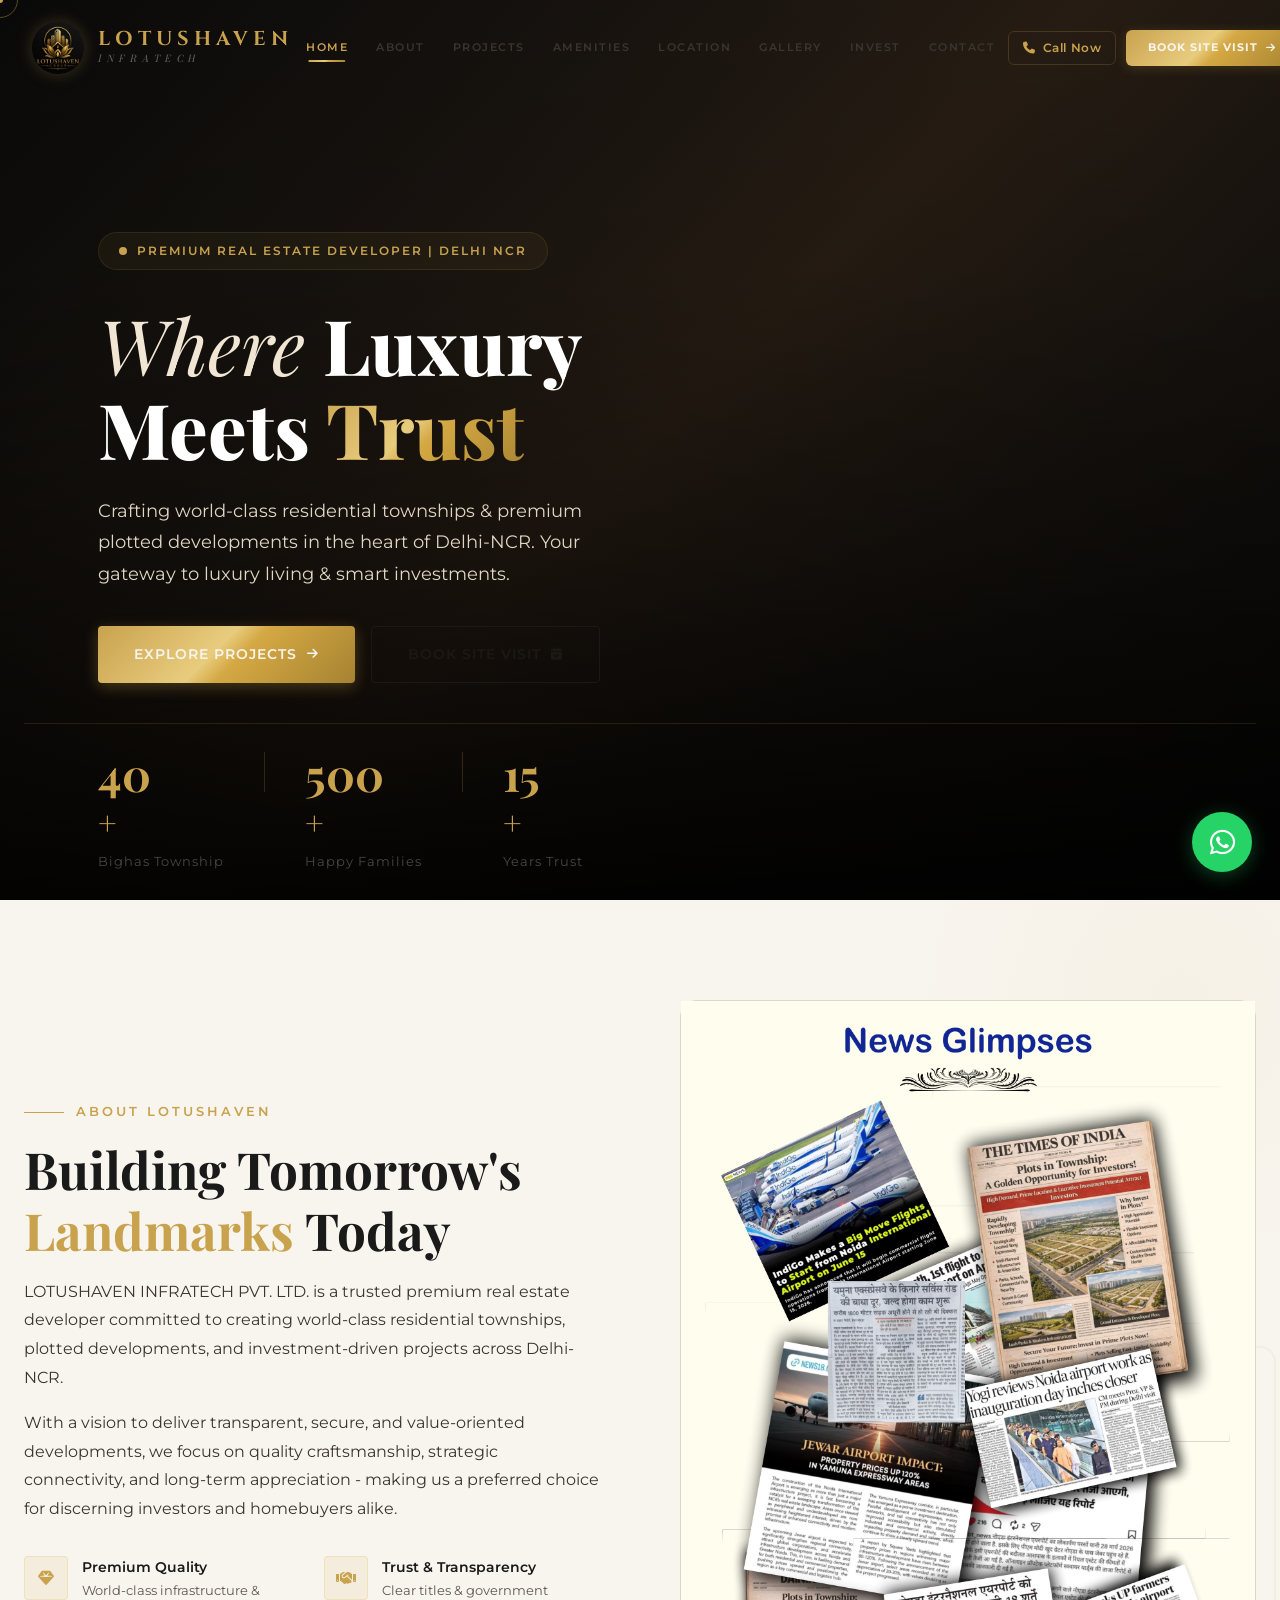
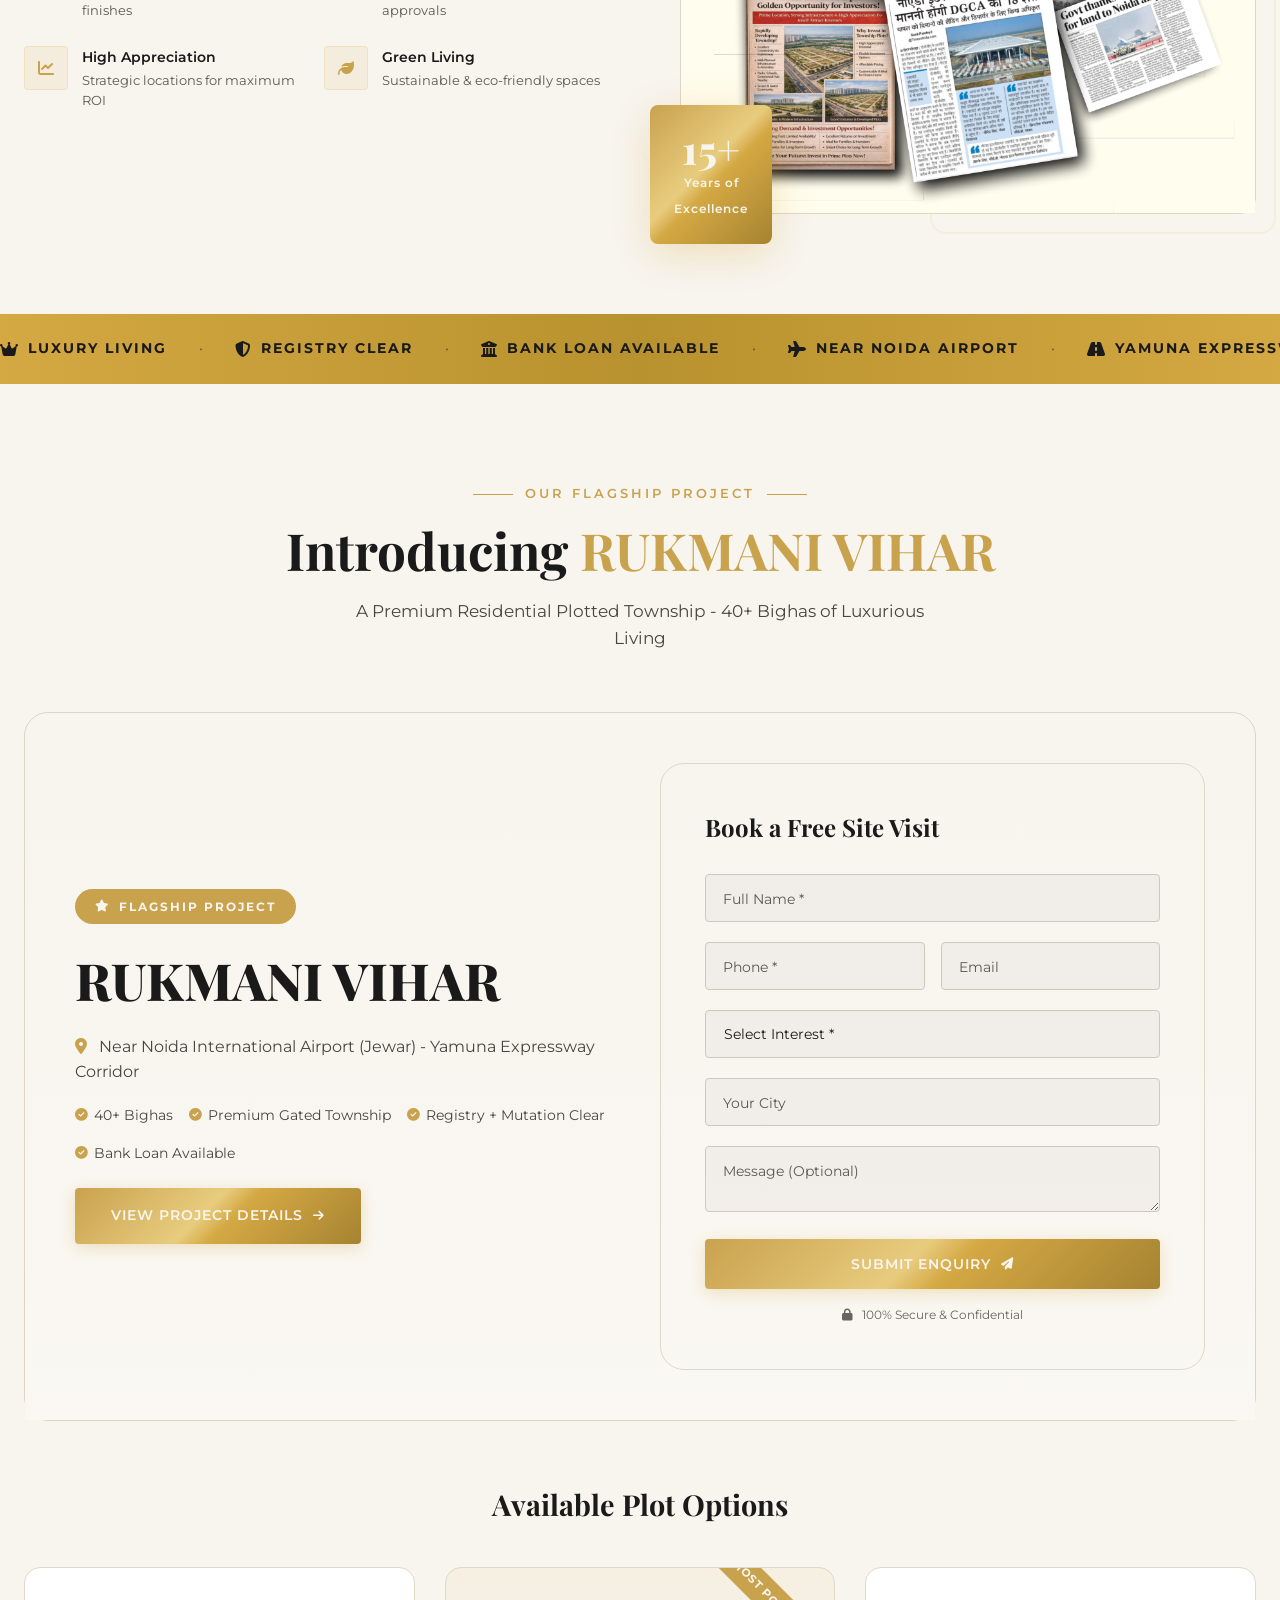
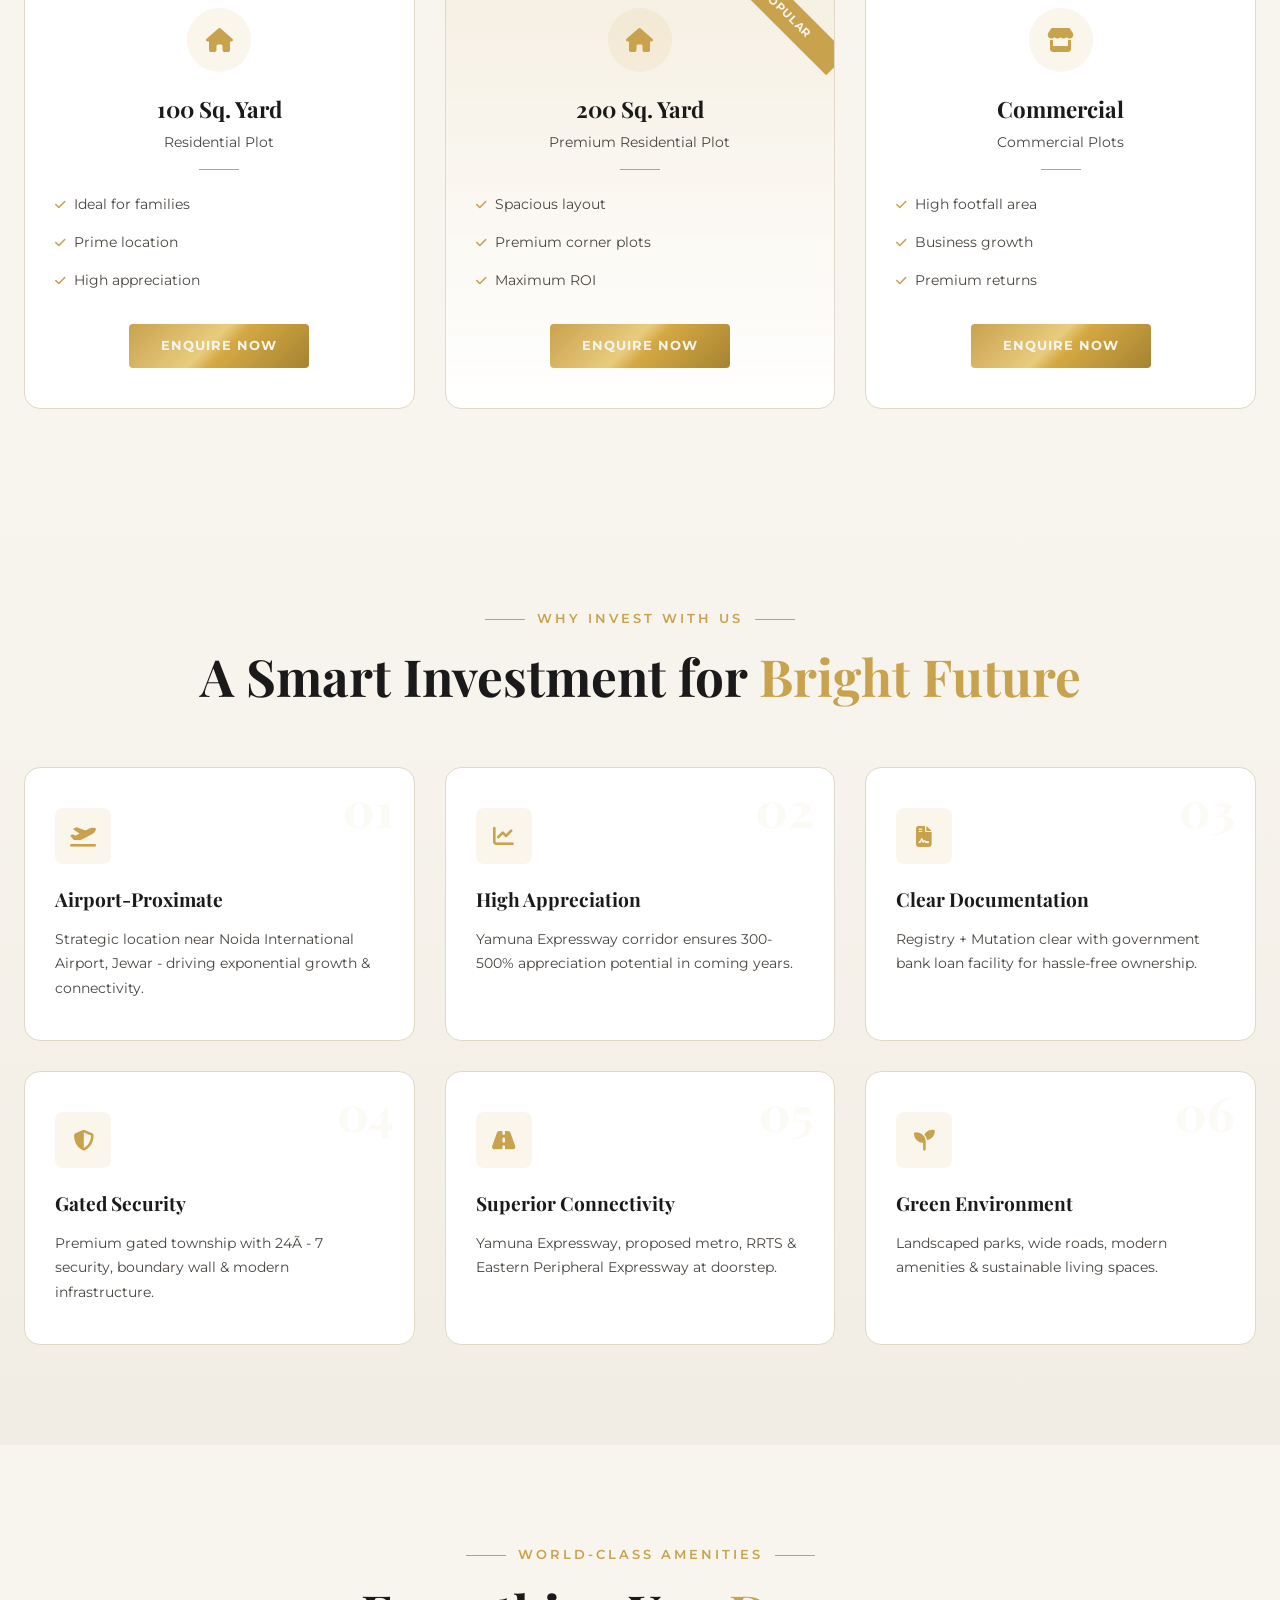
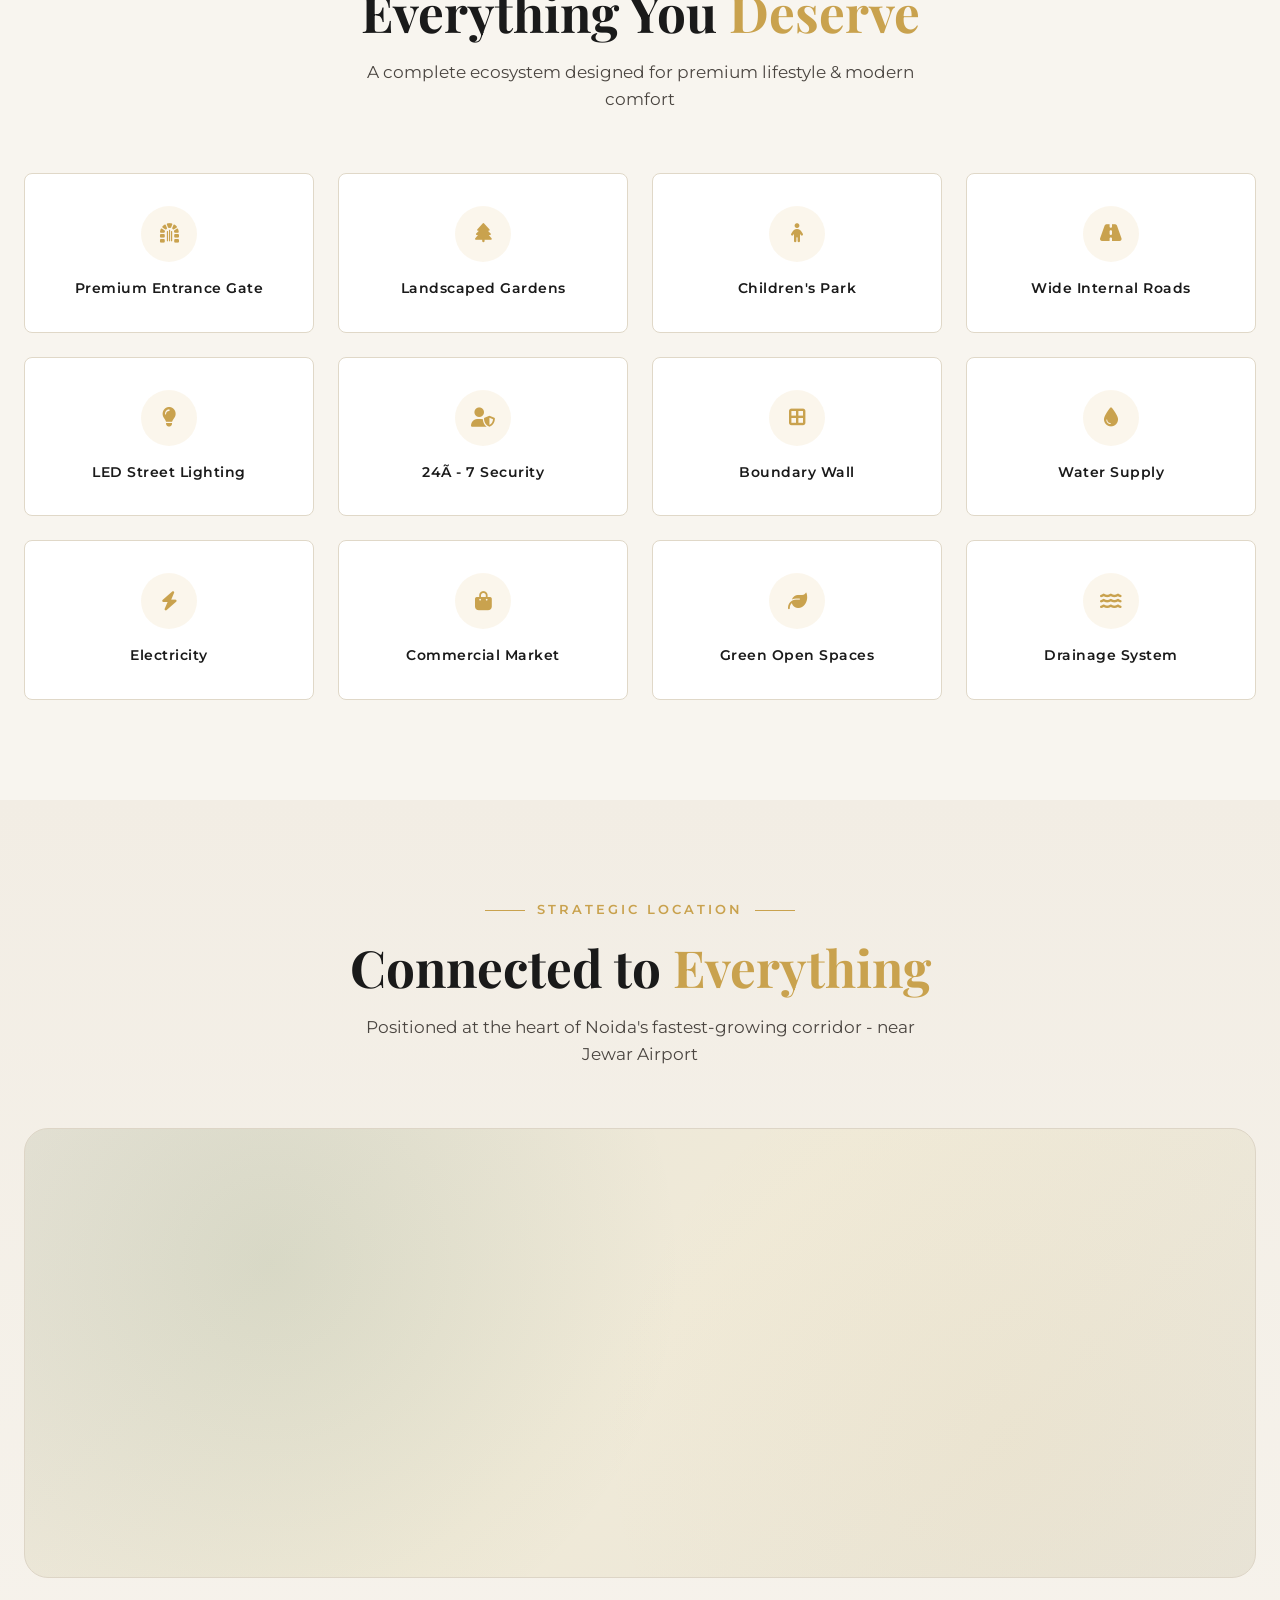
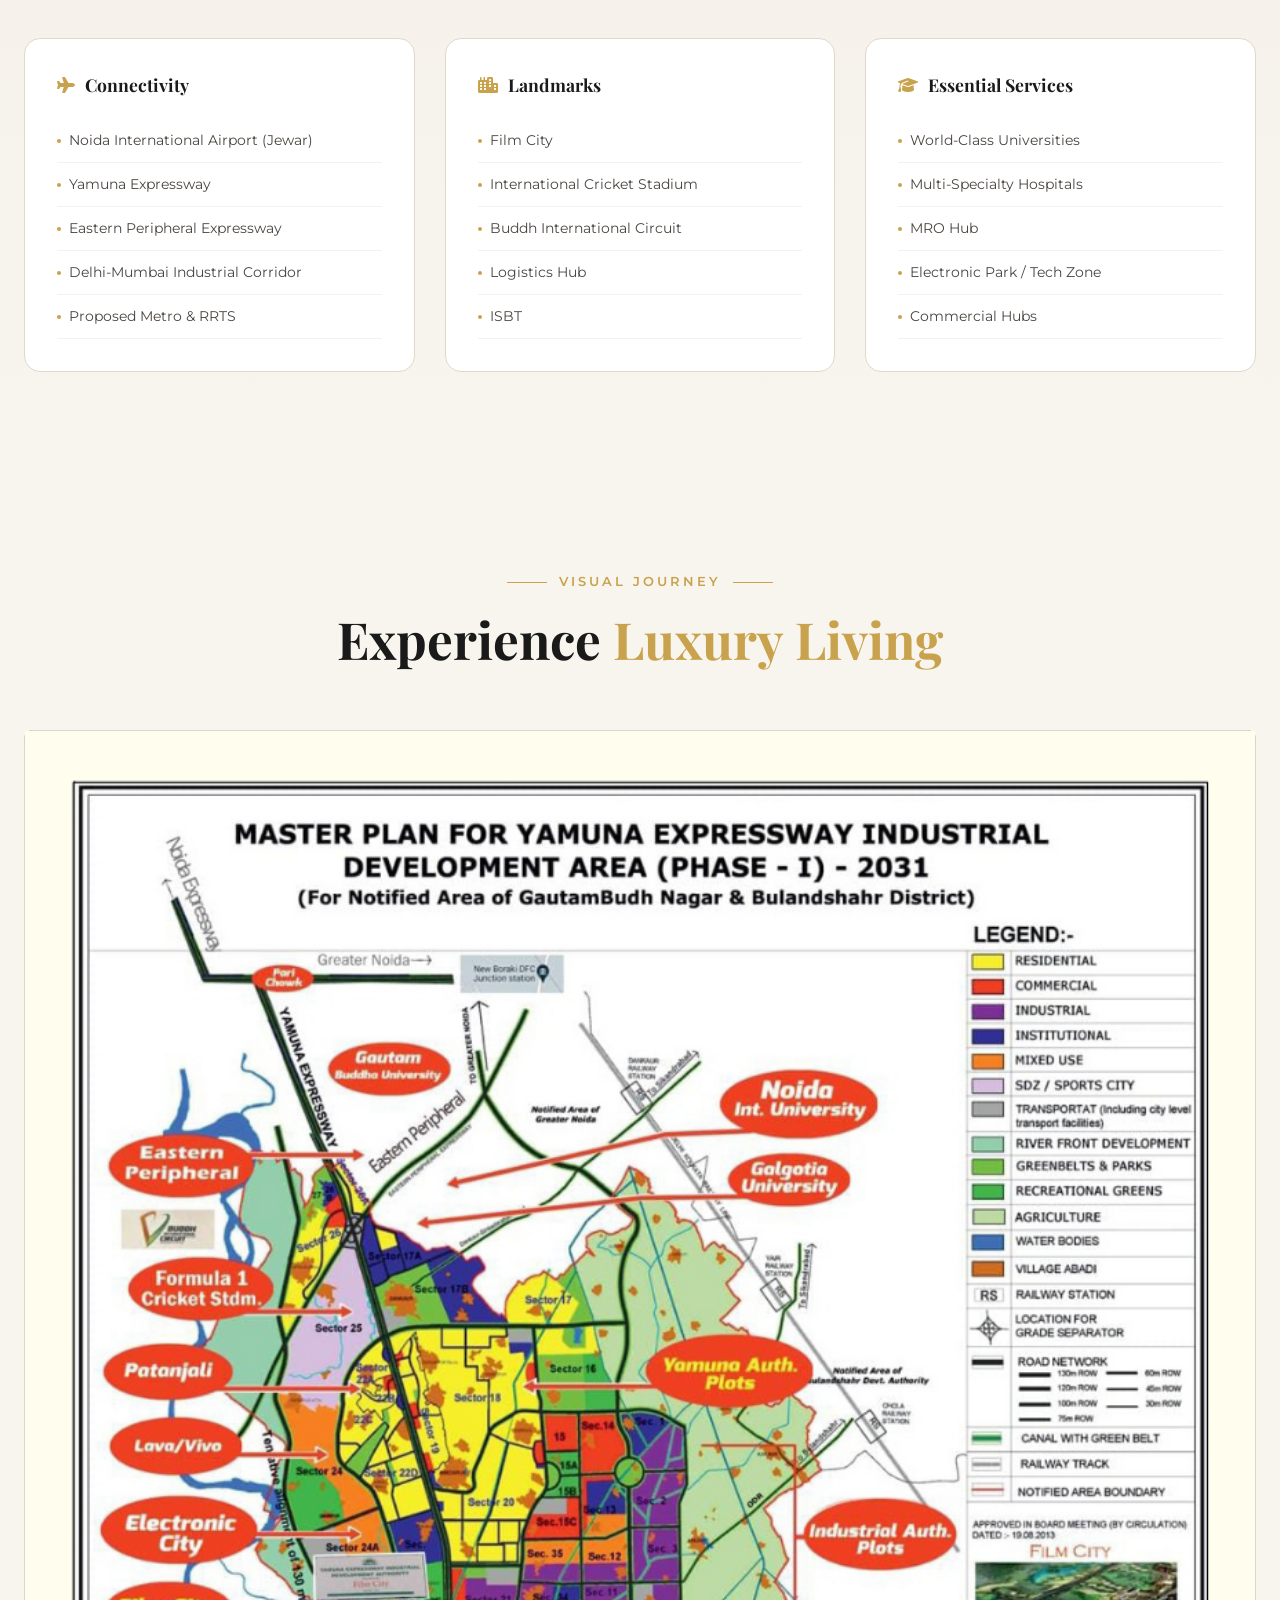
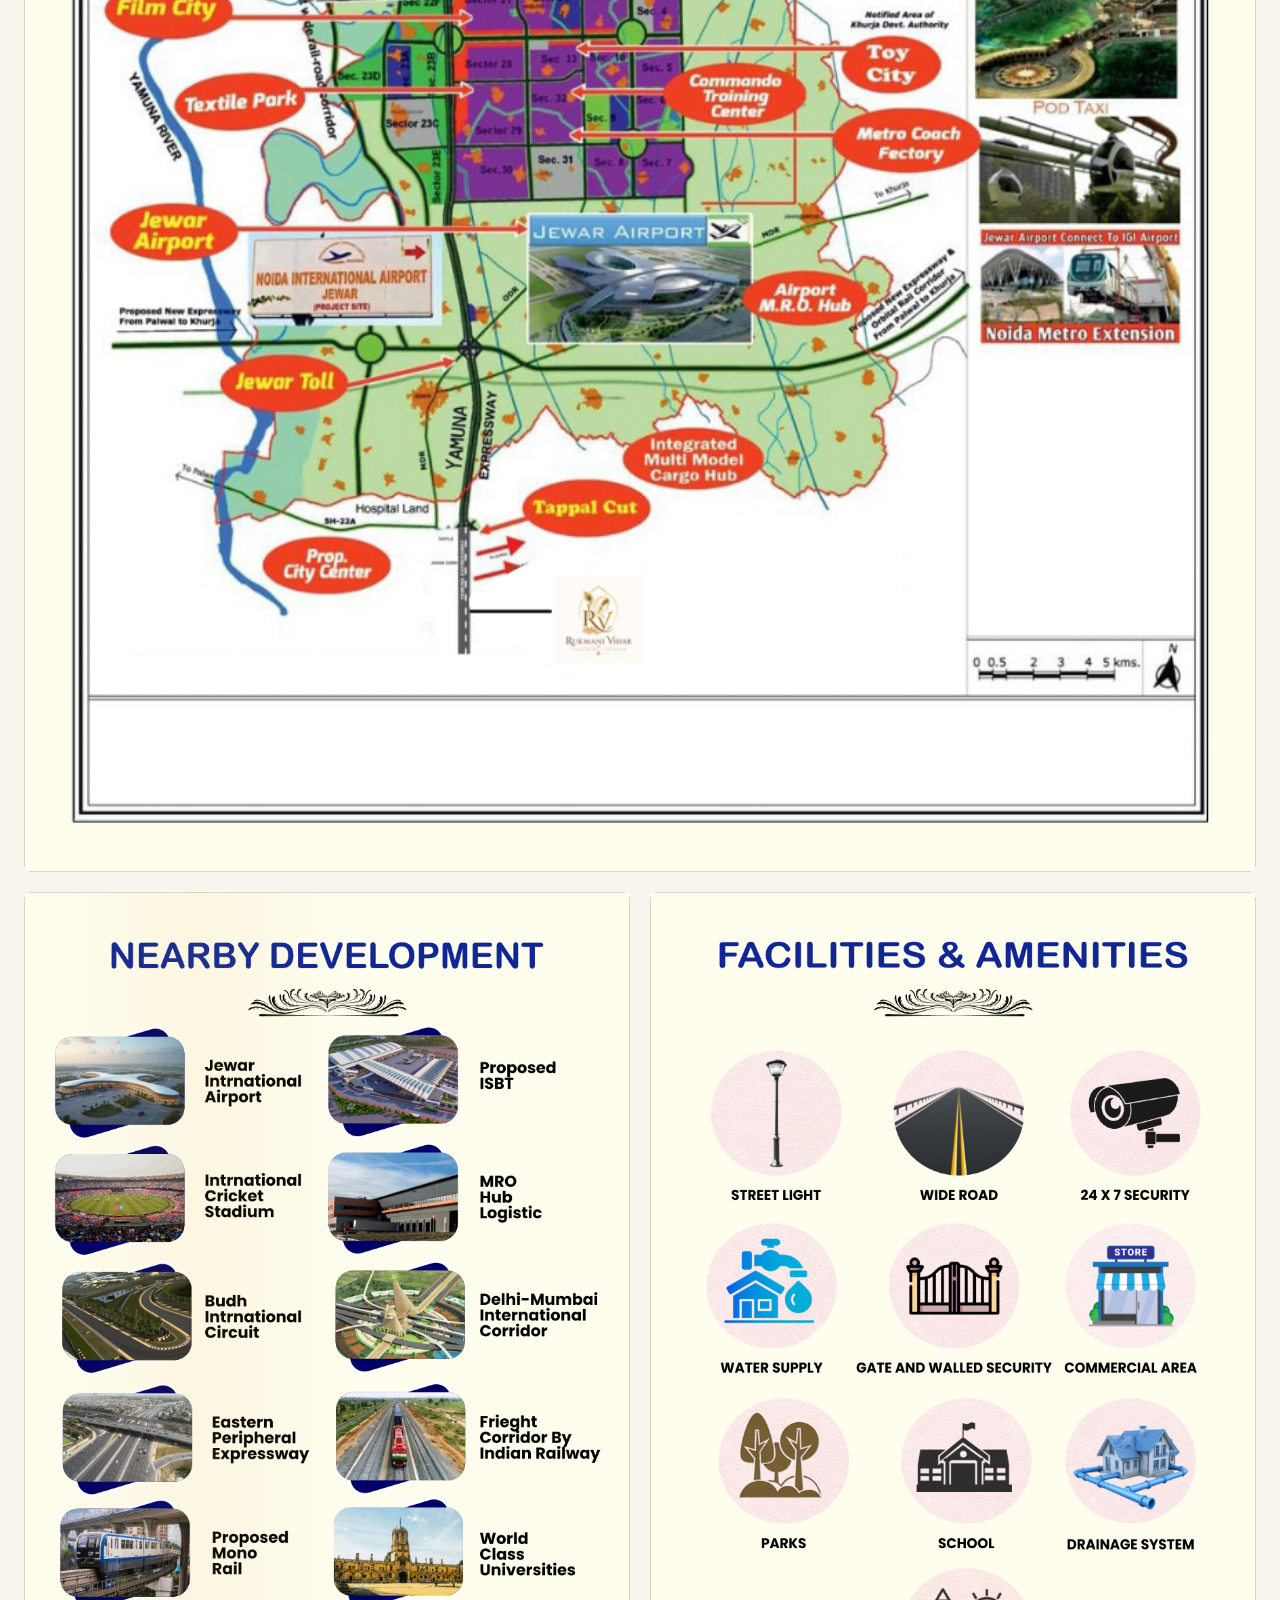
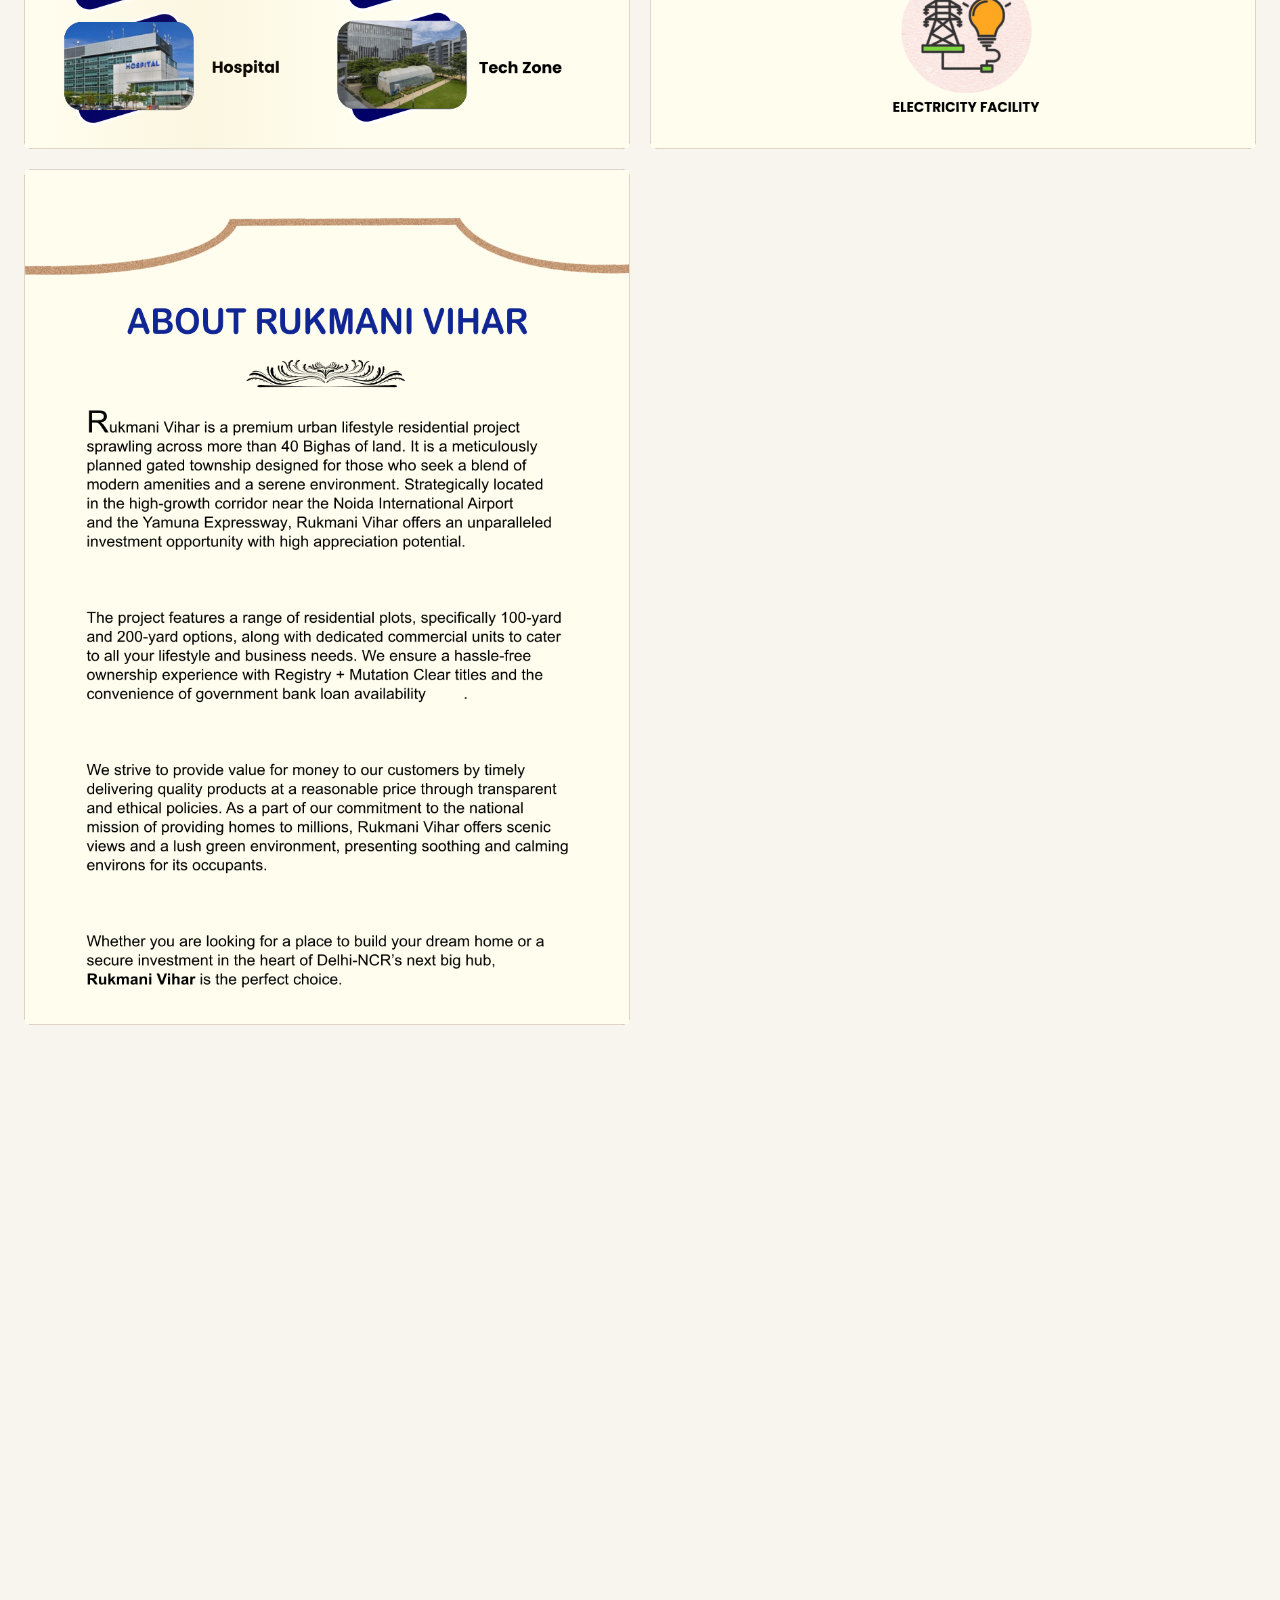
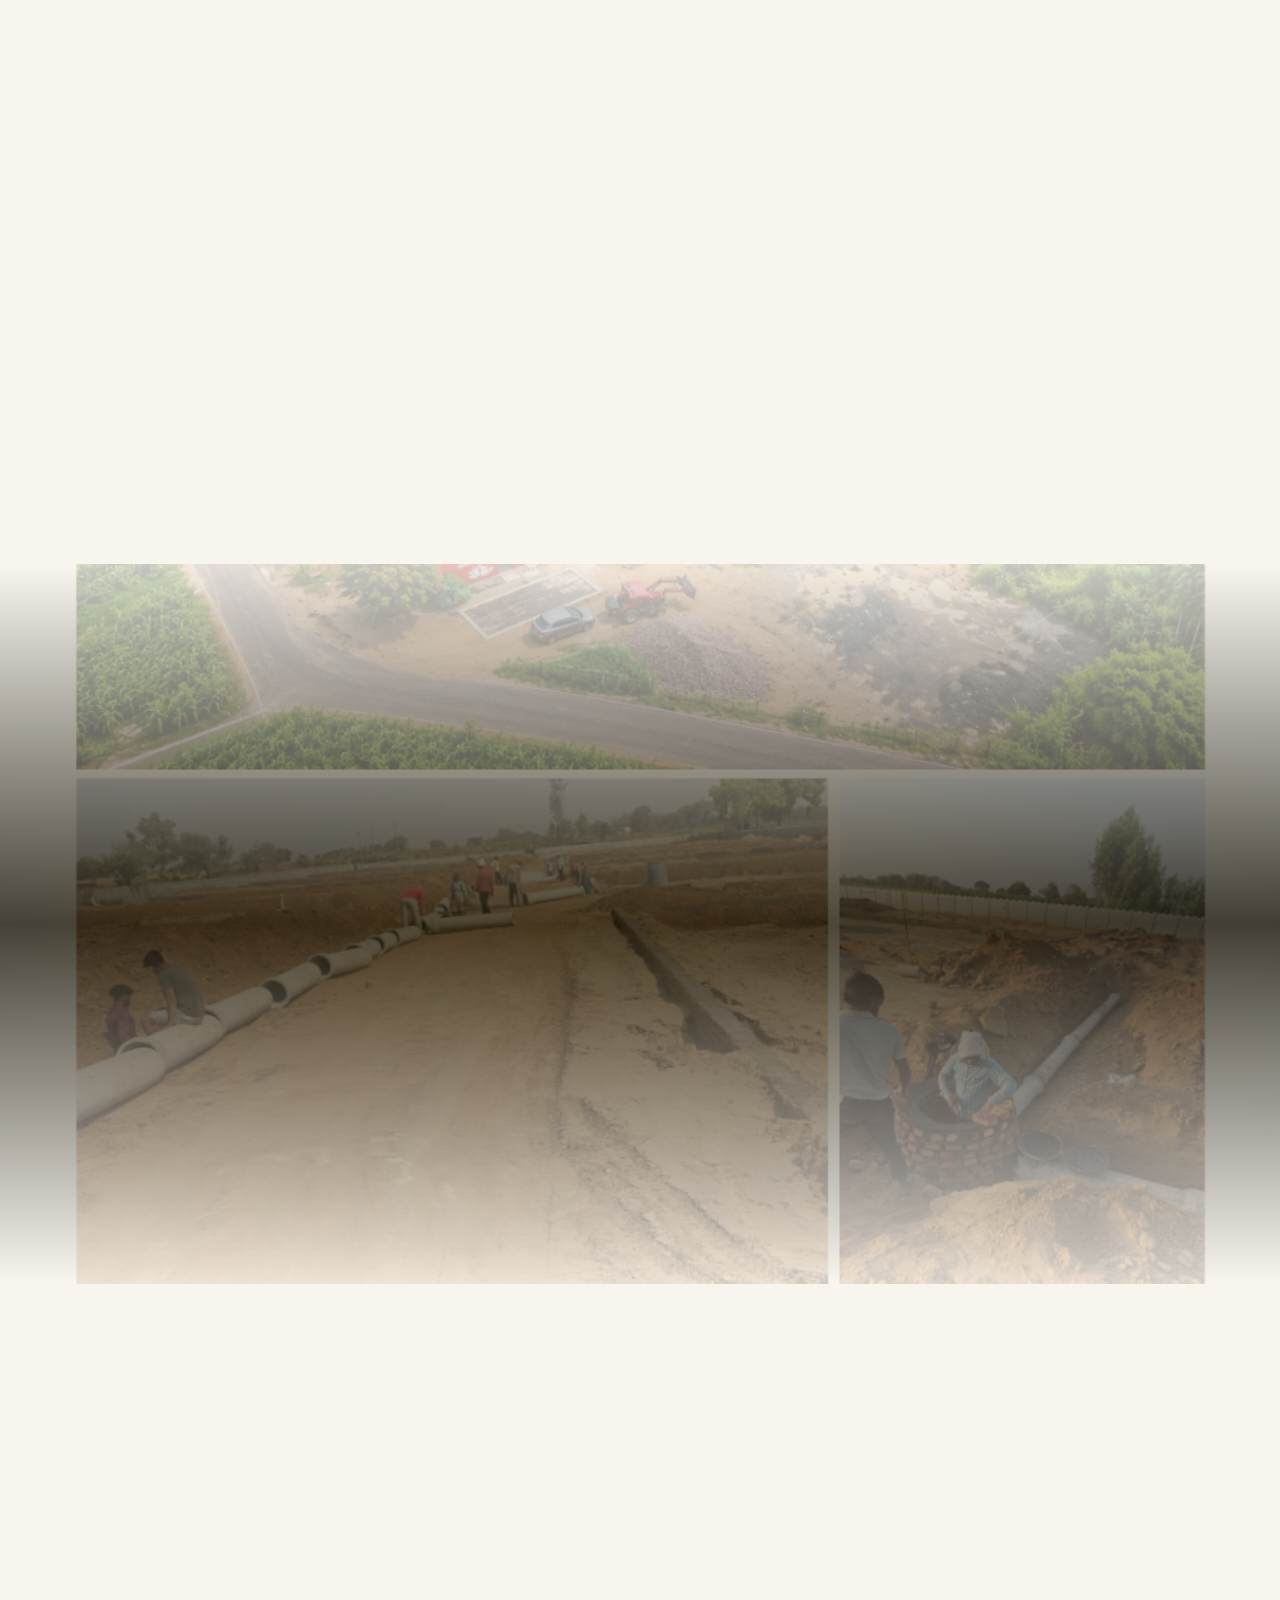
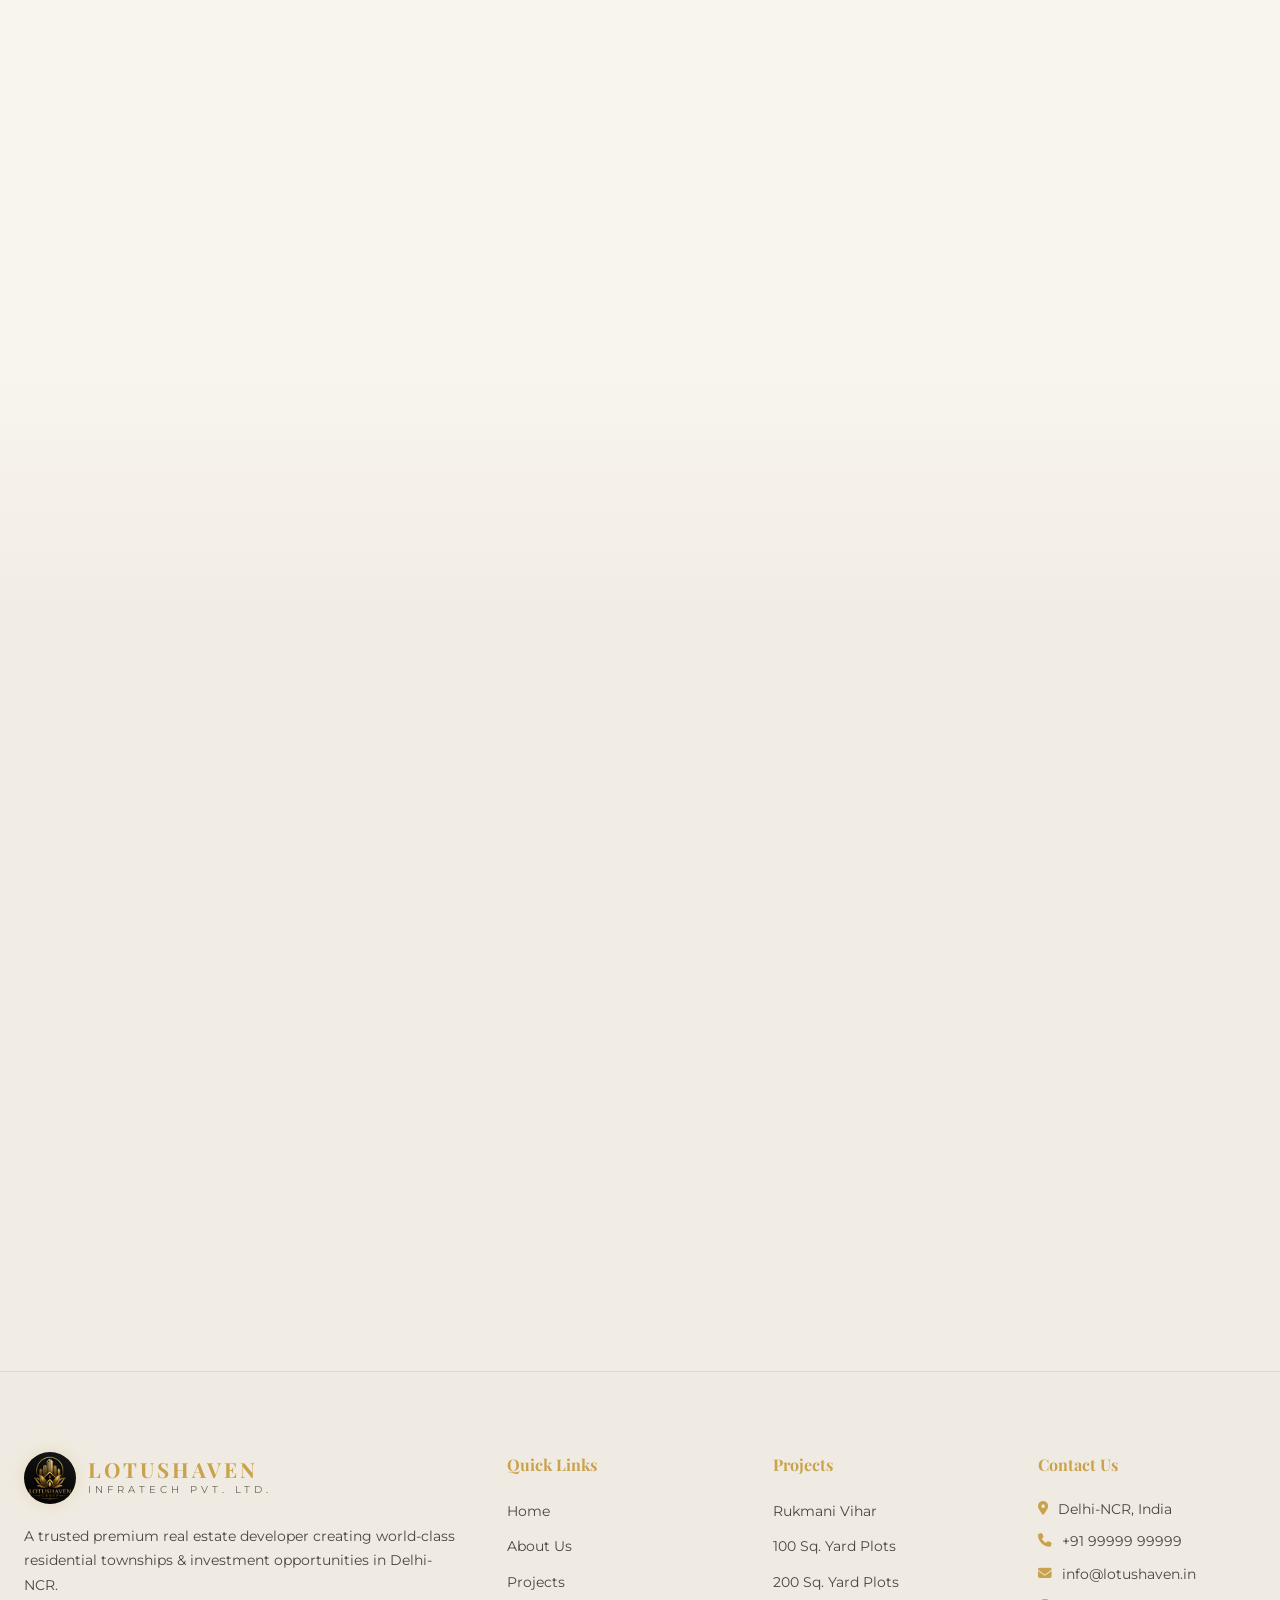
==== commit a7d92160: "Hero section: replace background image with dark gradient" ====
--- a/index.html
+++ b/index.html
@@ -101,7 +101,7 @@
     </header>
 
     <!-- ========== HERO SECTION ========== -->
-    <section id="home" class="hero-section" style="background-image:url('images/rukmani-vihar.jpeg');background-size:cover;background-position:center;">
+    <section id="home" class="hero-section" style="background:linear-gradient(135deg, #0a0a0a 0%, #1a1510 30%, #2a1f15 50%, #1a1510 70%, #0a0a0a 100%);">
         <div class="hero-bg-layer">
             <div class="hero-gradient-overlay" style="background:linear-gradient(to top, rgba(0,0,0,0.9) 0%, rgba(0,0,0,0.4) 40%, rgba(0,0,0,0.15) 70%, rgba(0,0,0,0.1) 100%);"></div>
         </div>
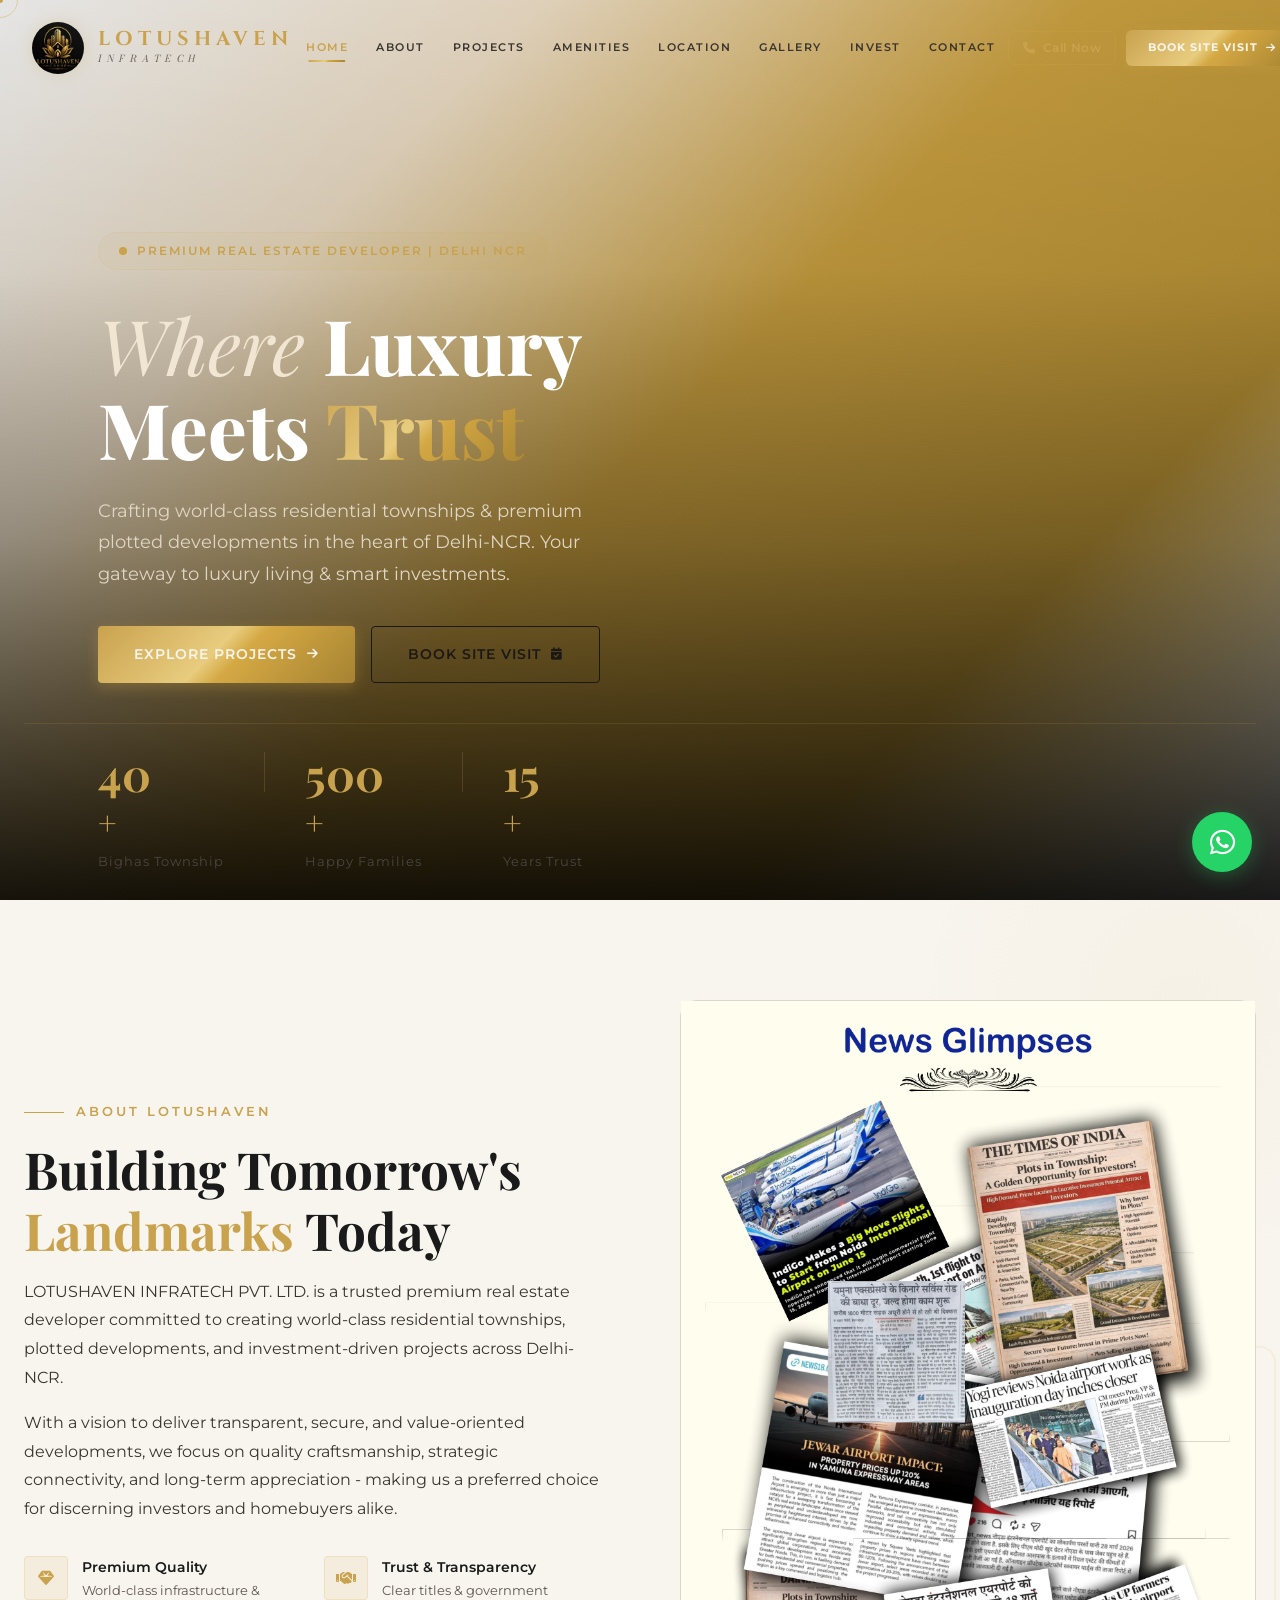
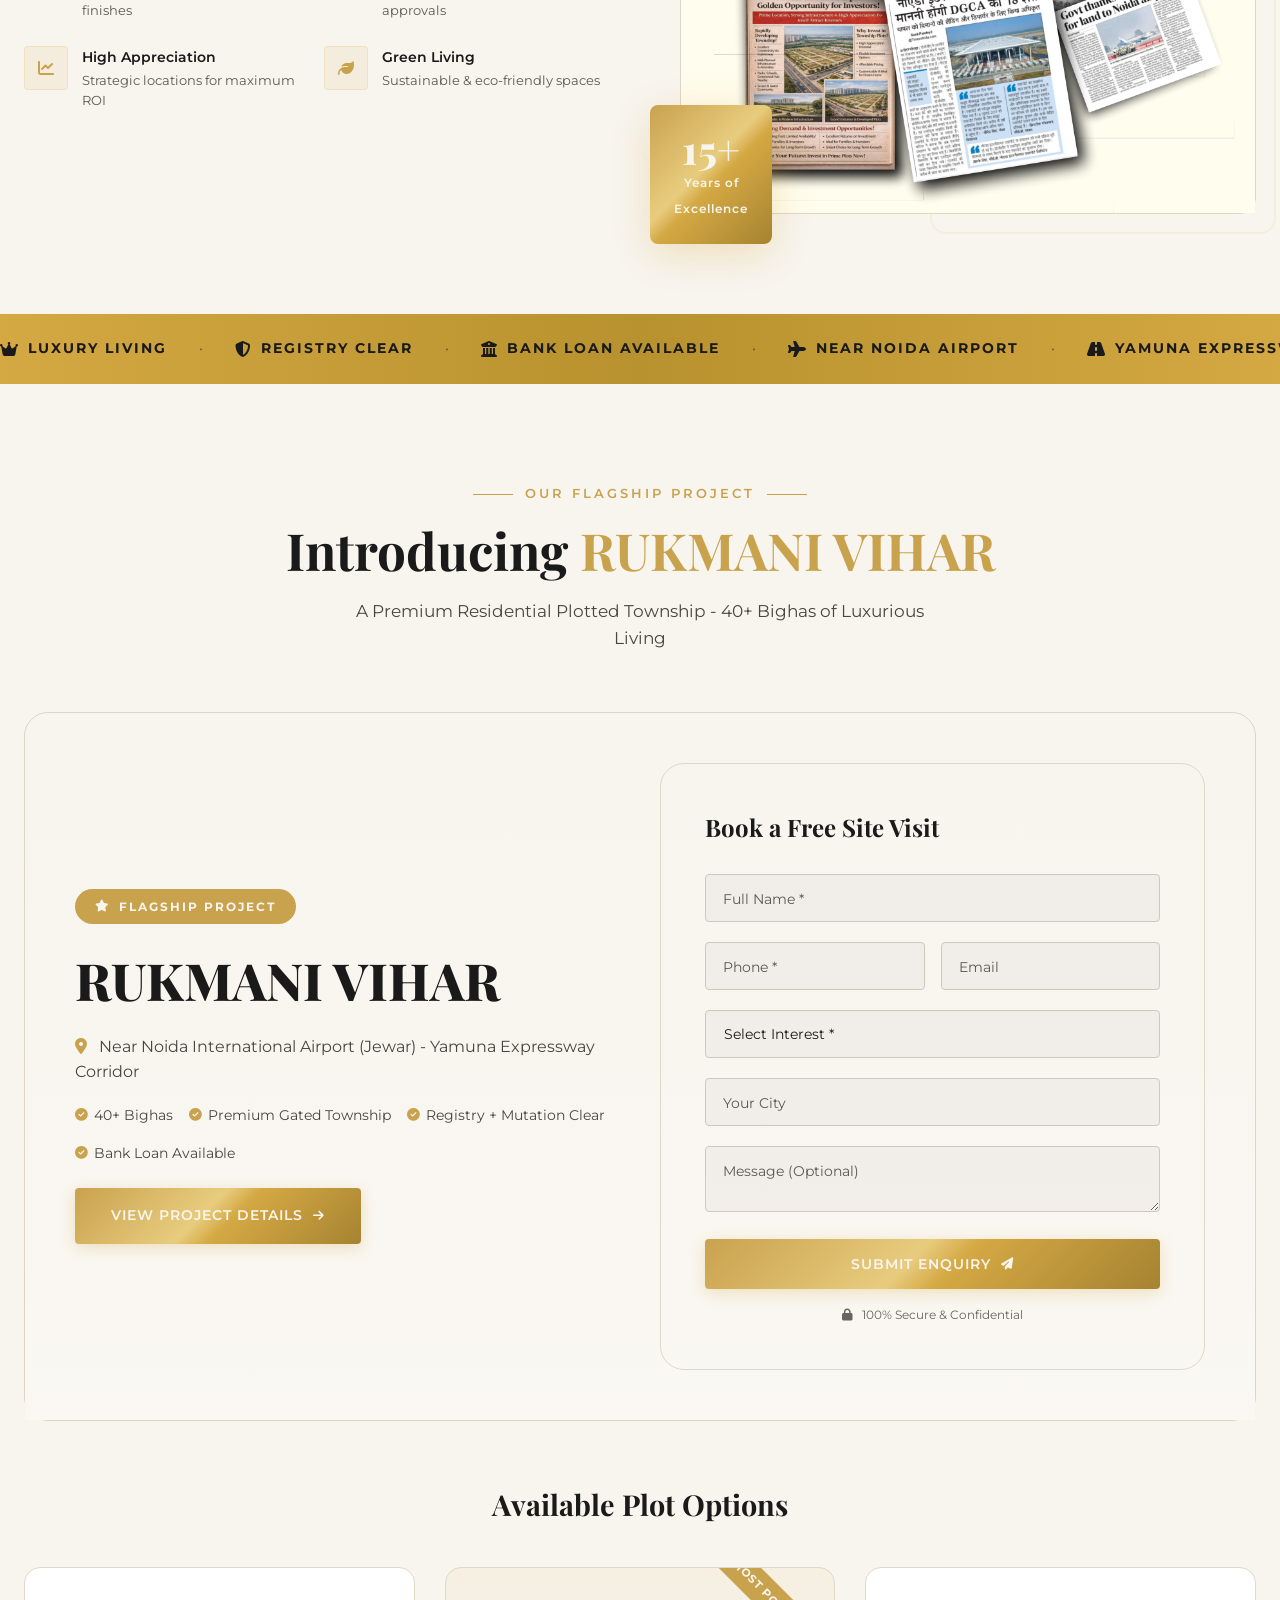
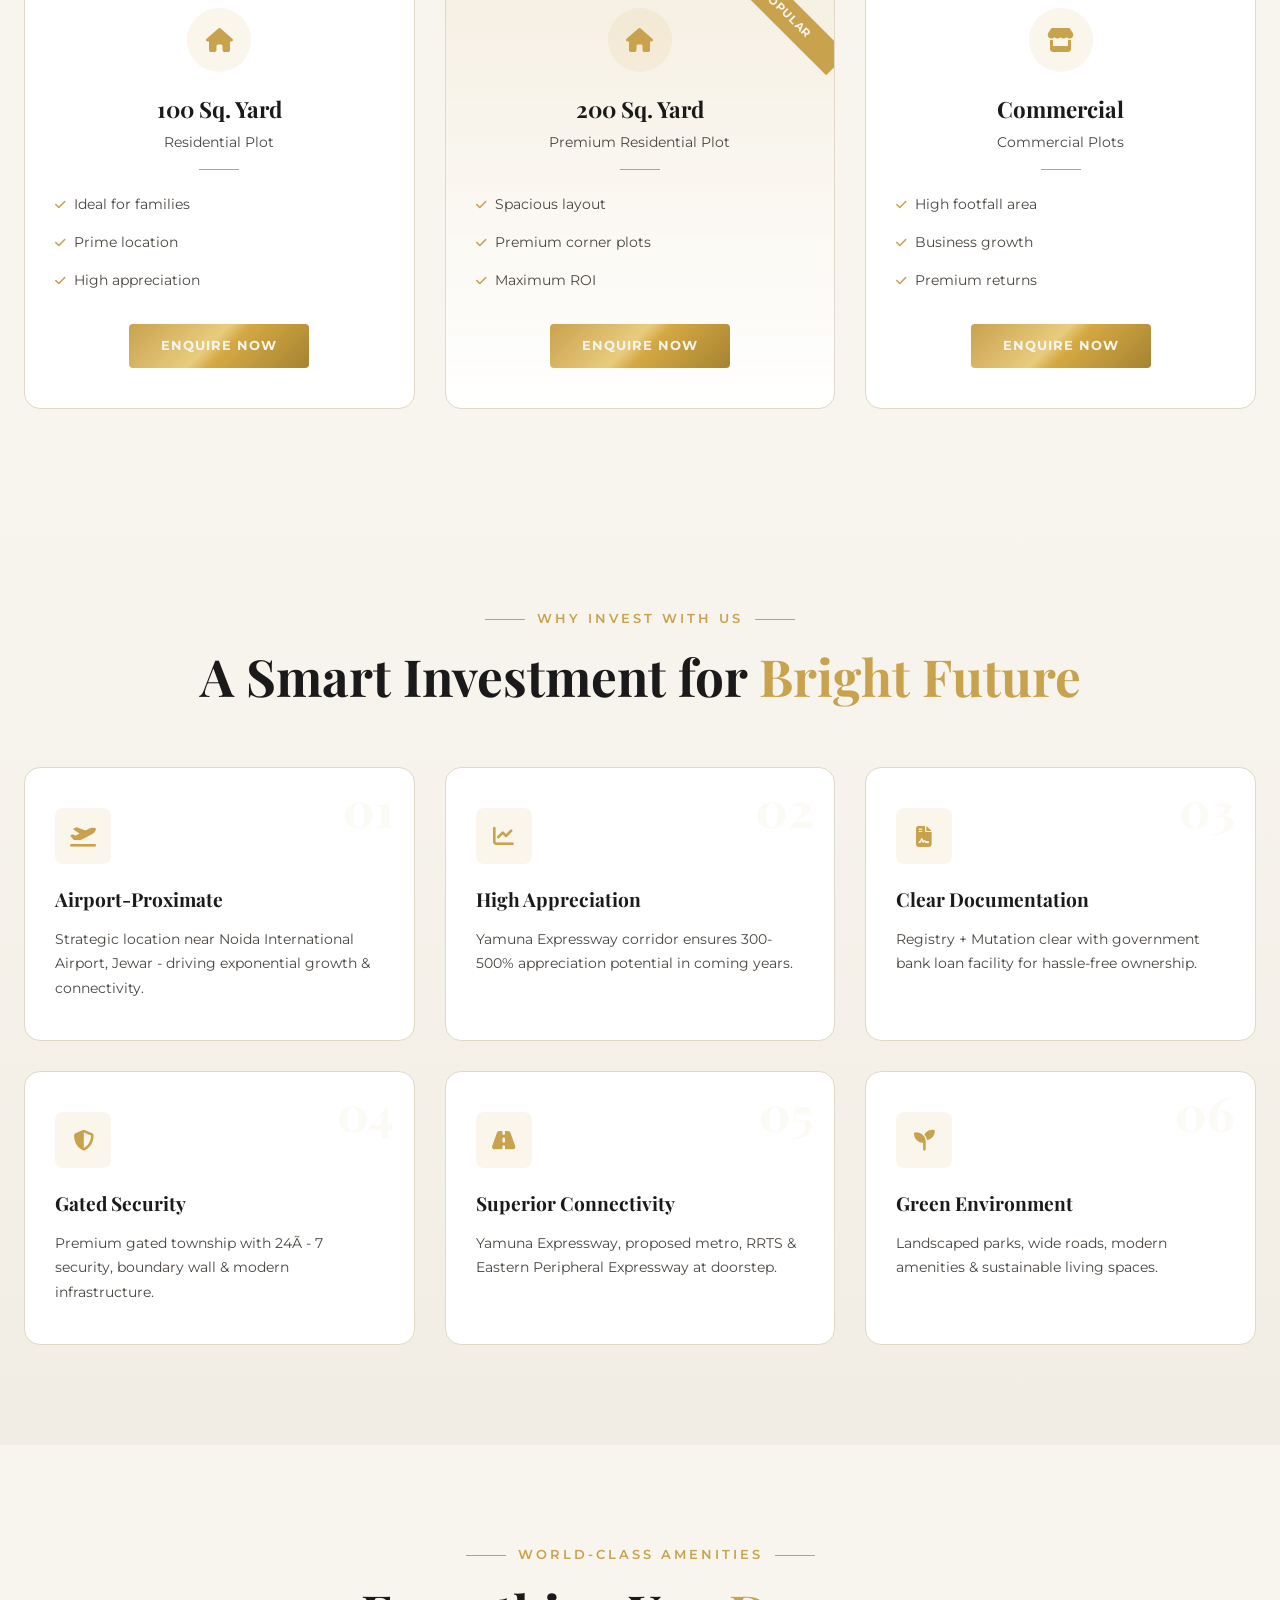
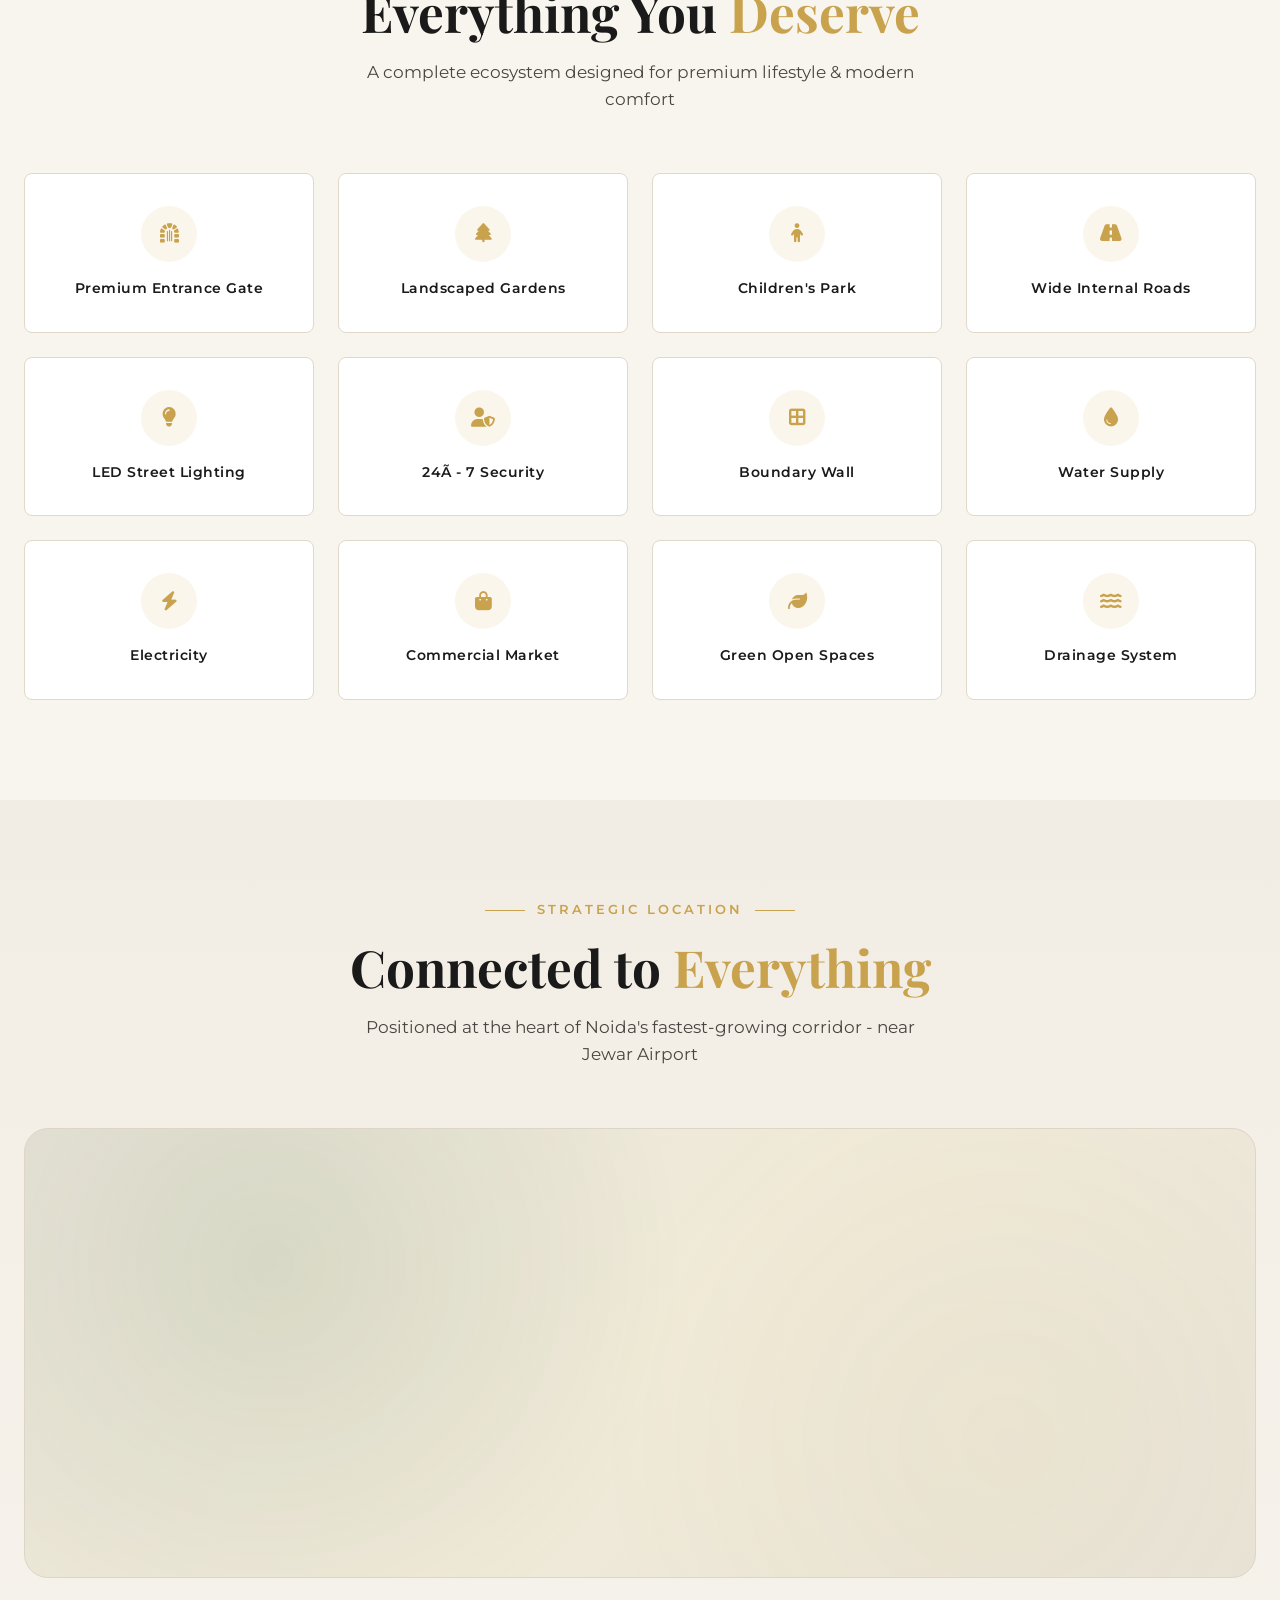
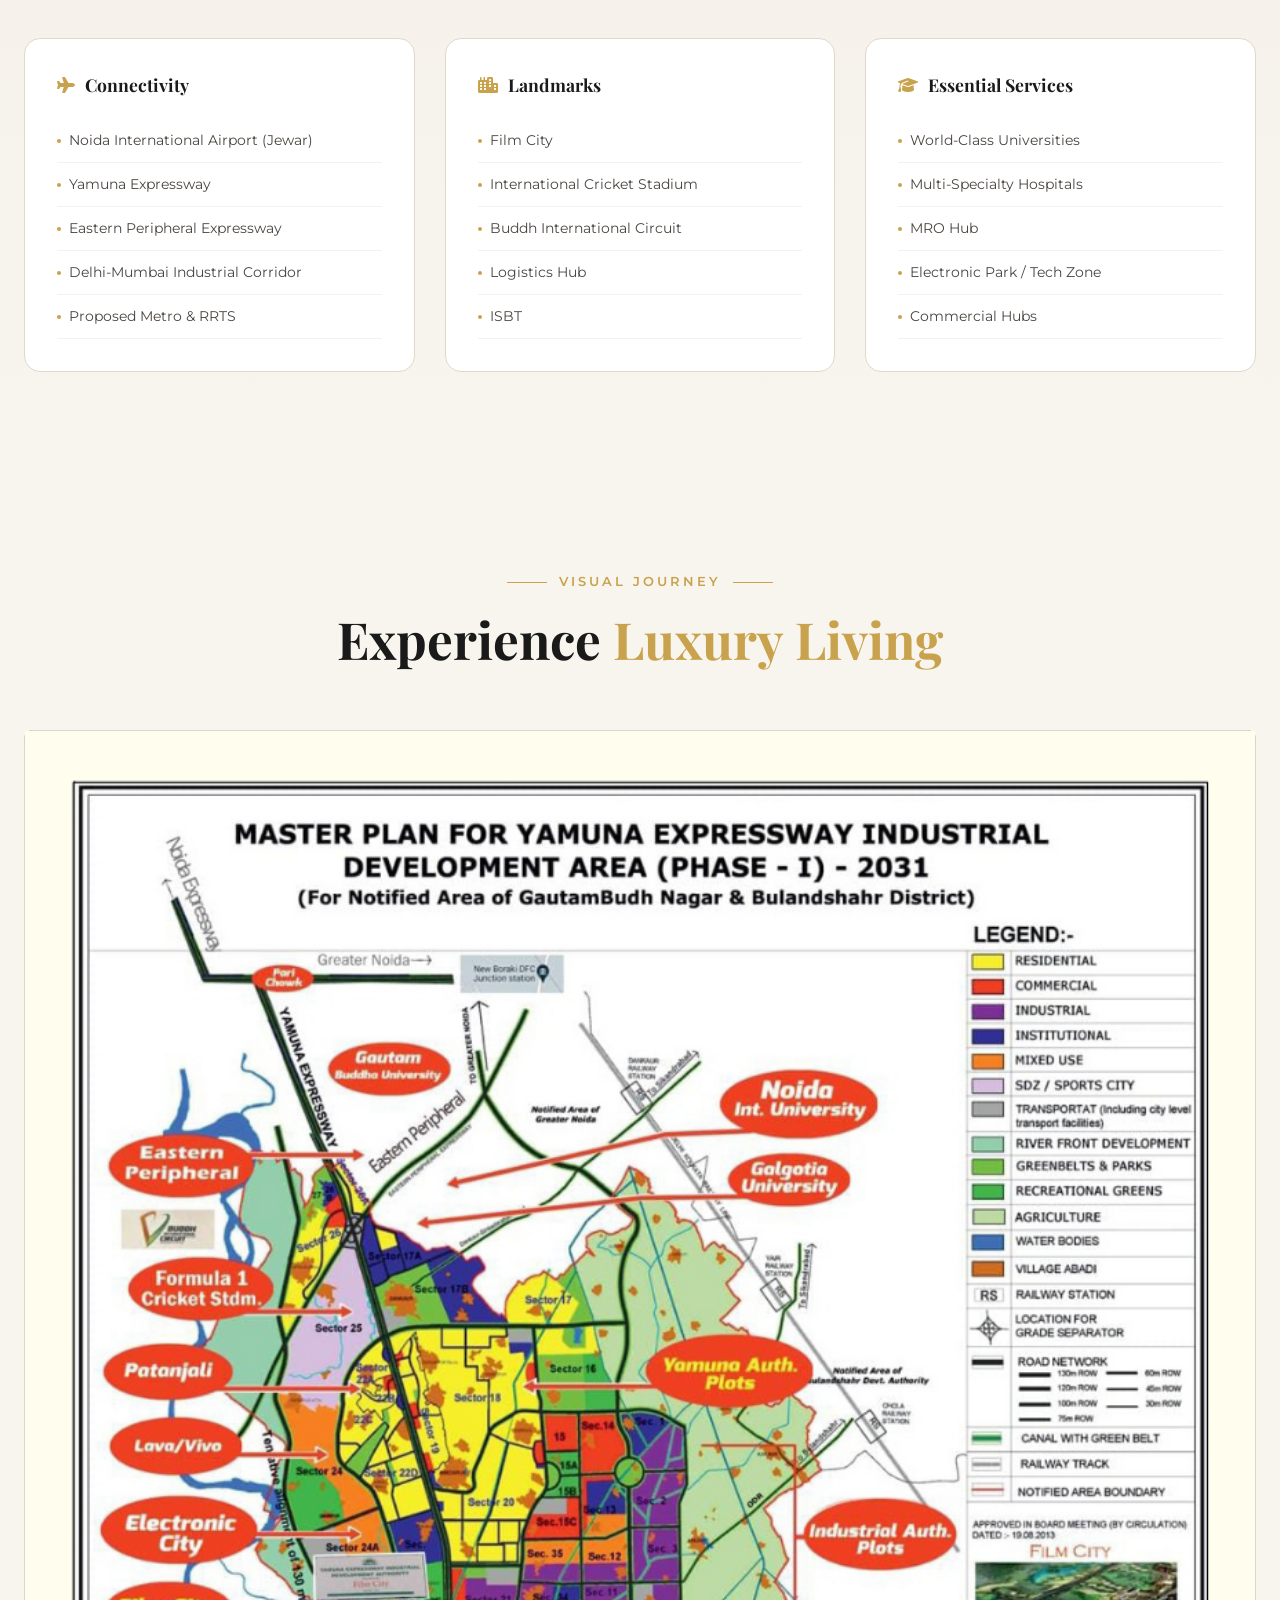
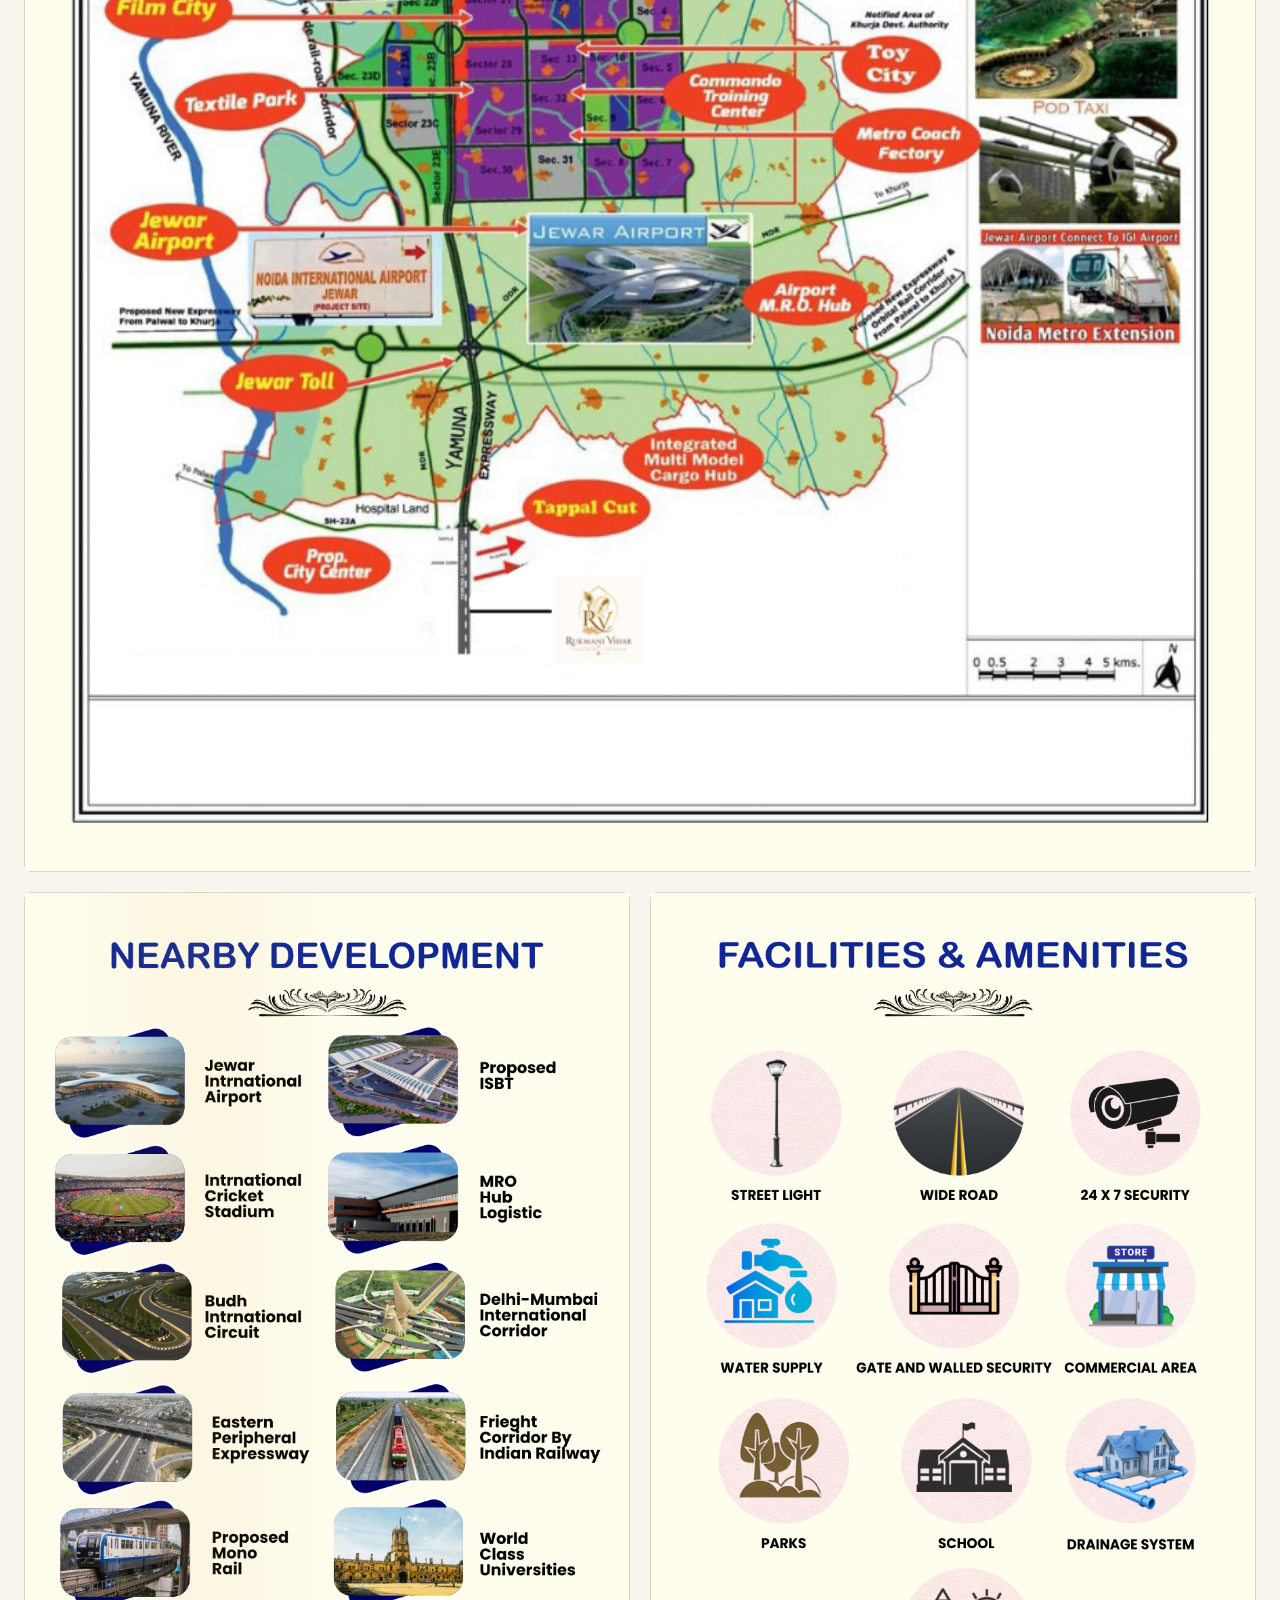
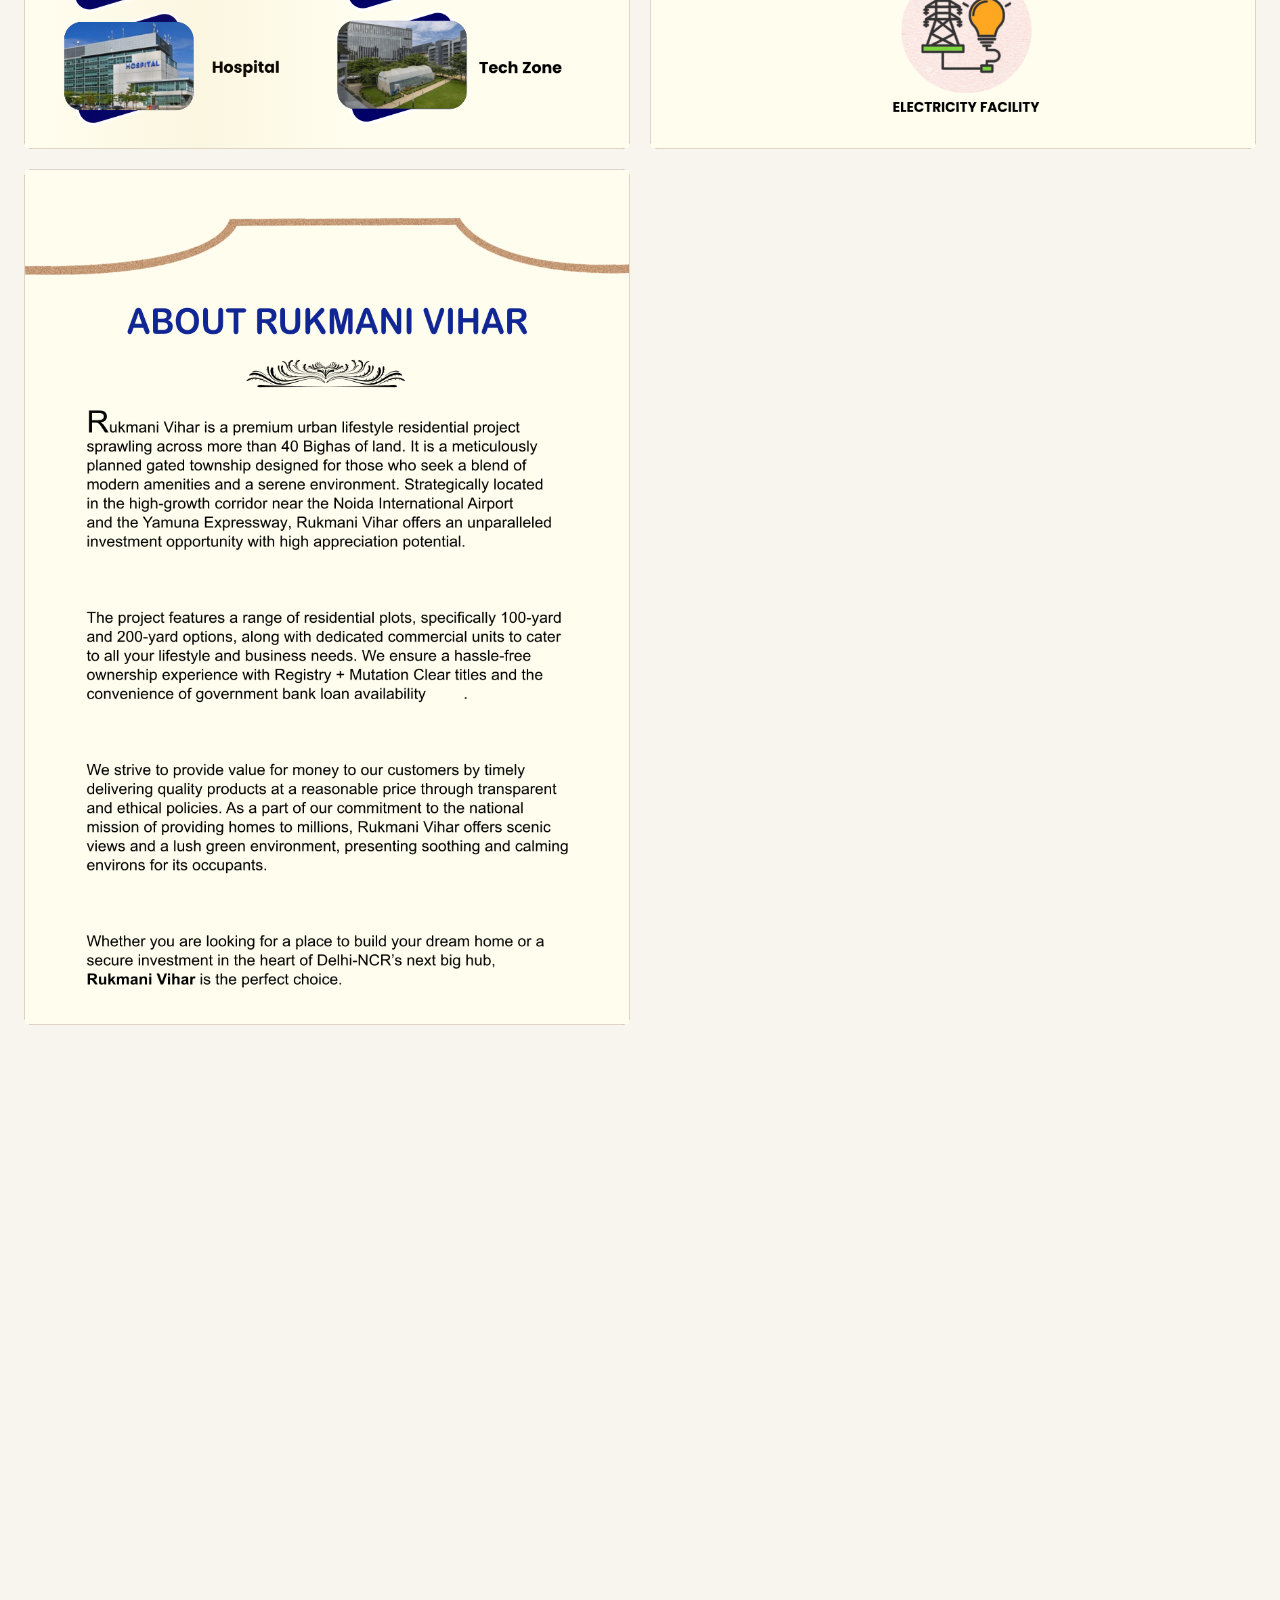
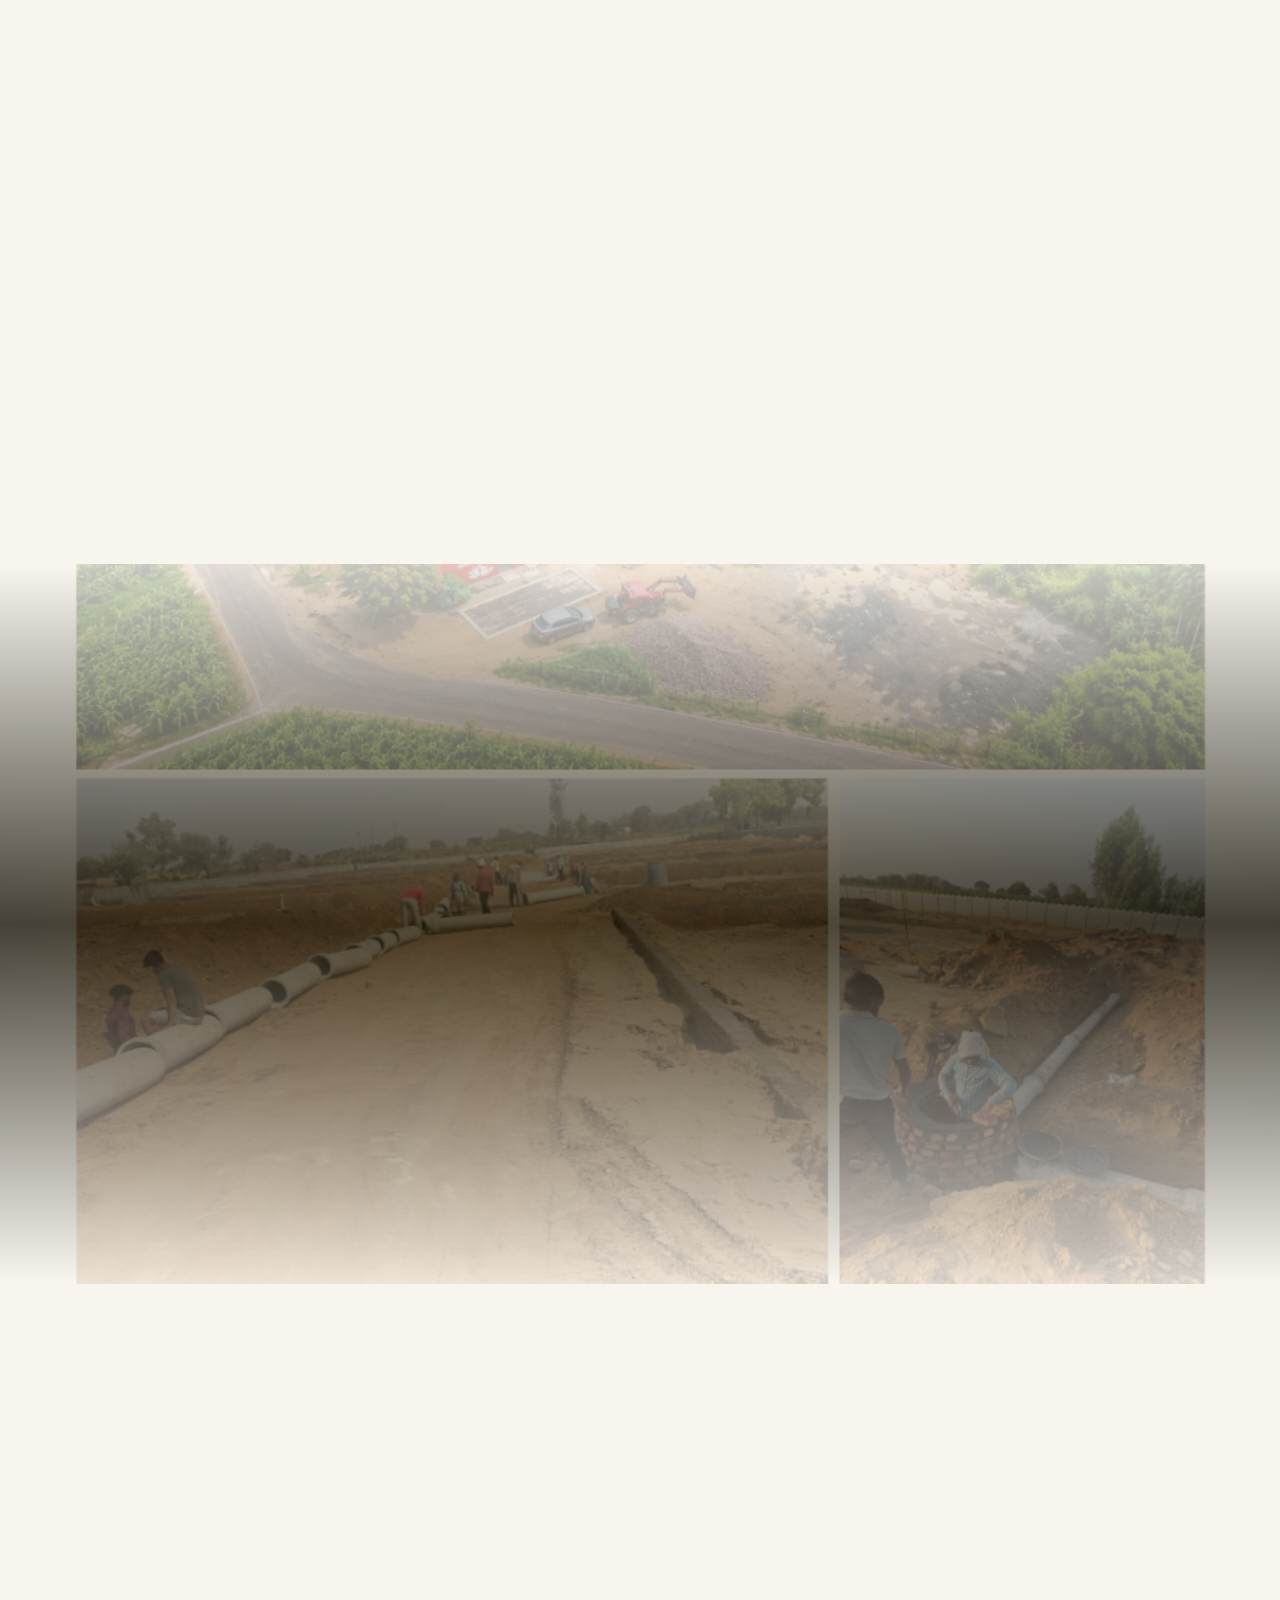
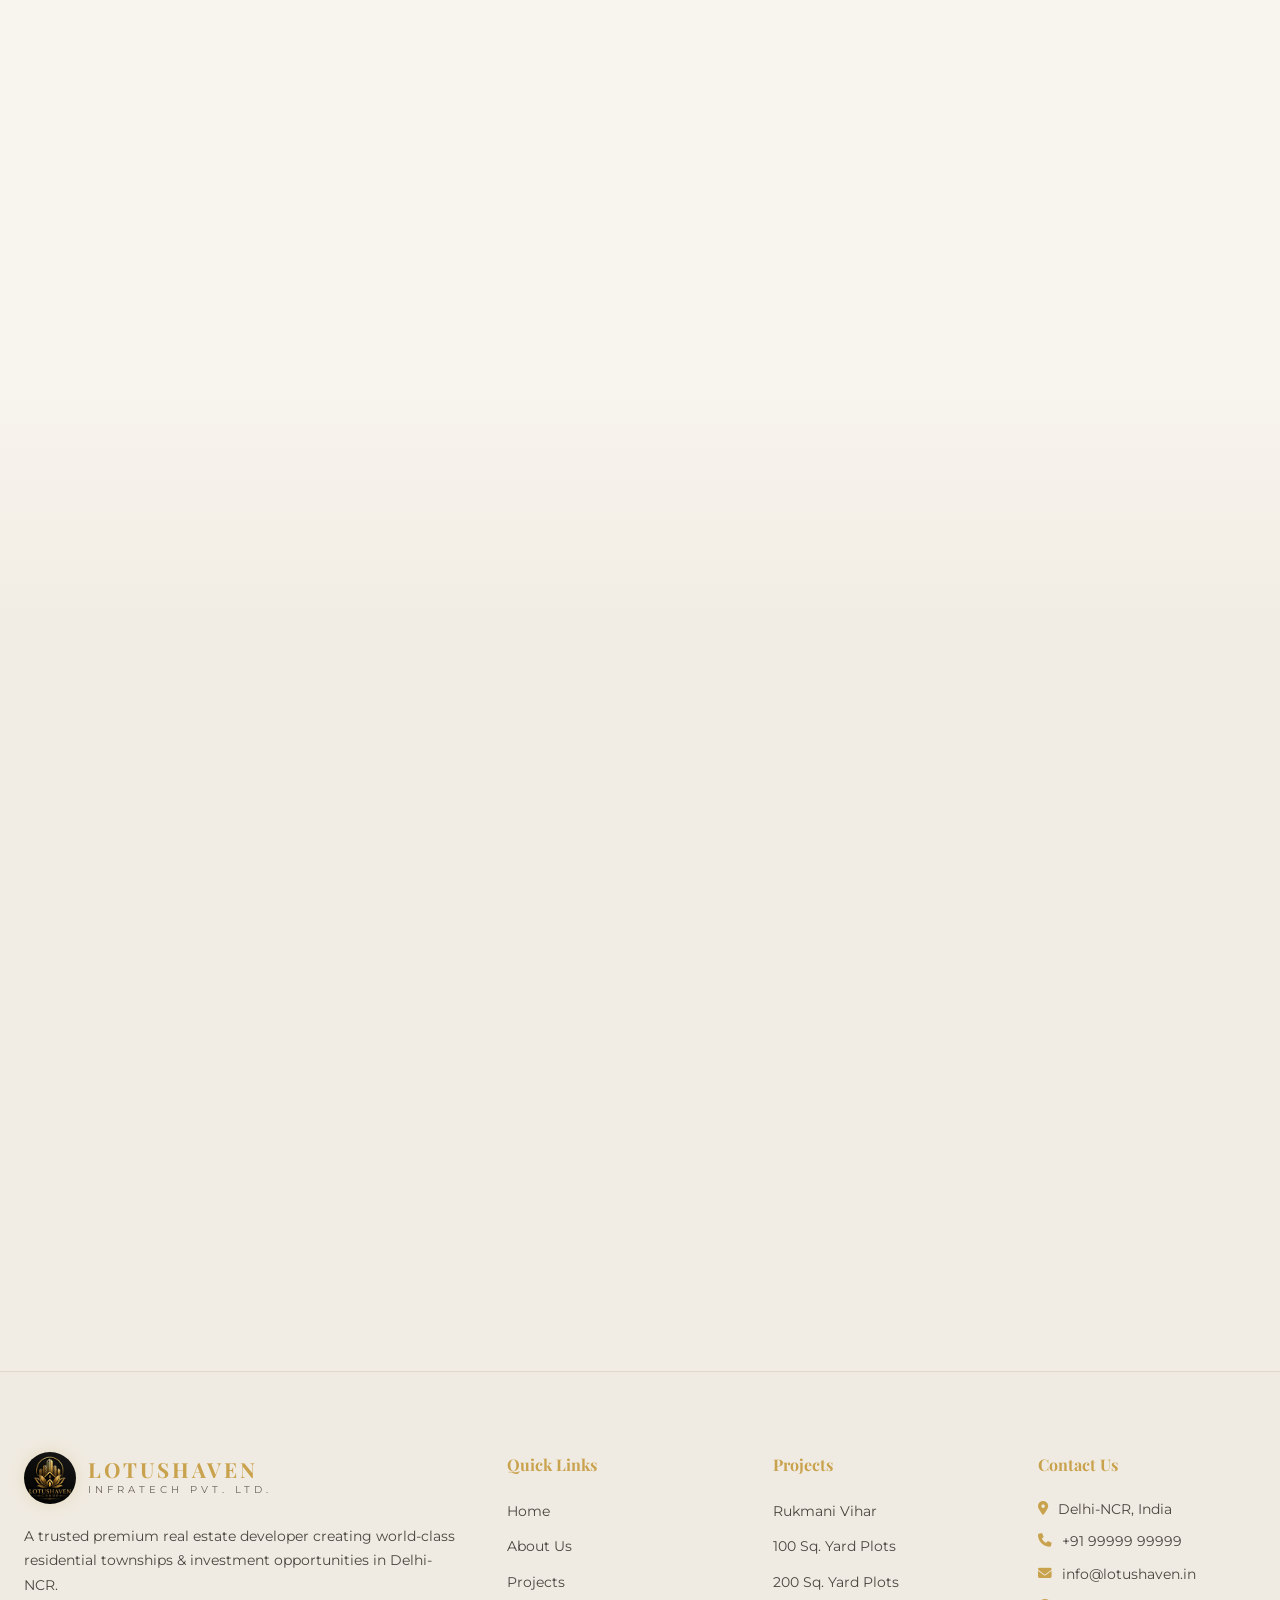
==== commit 2f293201: "Mobile menu white background + hero section white-gold gradient" ====
--- a/index.html
+++ b/index.html
@@ -101,7 +101,7 @@
     </header>
 
     <!-- ========== HERO SECTION ========== -->
-    <section id="home" class="hero-section" style="background:linear-gradient(135deg, #0a0a0a 0%, #1a1510 30%, #2a1f15 50%, #1a1510 70%, #0a0a0a 100%);">
+    <section id="home" class="hero-section" style="background:linear-gradient(135deg, #FFFFFF 0%, #F7E7CE 25%, #D4A843 50%, #C49B38 75%, #FFFFFF 100%);">
         <div class="hero-bg-layer">
             <div class="hero-gradient-overlay" style="background:linear-gradient(to top, rgba(0,0,0,0.9) 0%, rgba(0,0,0,0.4) 40%, rgba(0,0,0,0.15) 70%, rgba(0,0,0,0.1) 100%);"></div>
         </div>
--- a/css/style.css
+++ b/css/style.css
@@ -455,7 +455,7 @@
     top: 0; left: 0;
     width: 100%; height: 100vh;
     height: 100dvh;
-    background: rgba(10, 10, 10, 0.98);
+    background: rgba(255, 255, 255, 0.98);
     backdrop-filter: blur(24px);
     -webkit-backdrop-filter: blur(24px);
     z-index: 99;
@@ -476,7 +476,7 @@
     font-family: var(--font-display);
     font-size: 1.2rem;
     font-weight: 500;
-    color: var(--text-secondary);
+    color: #1a1a1a;
     transition: all 0.3s ease;
     letter-spacing: 3px;
     text-transform: uppercase;
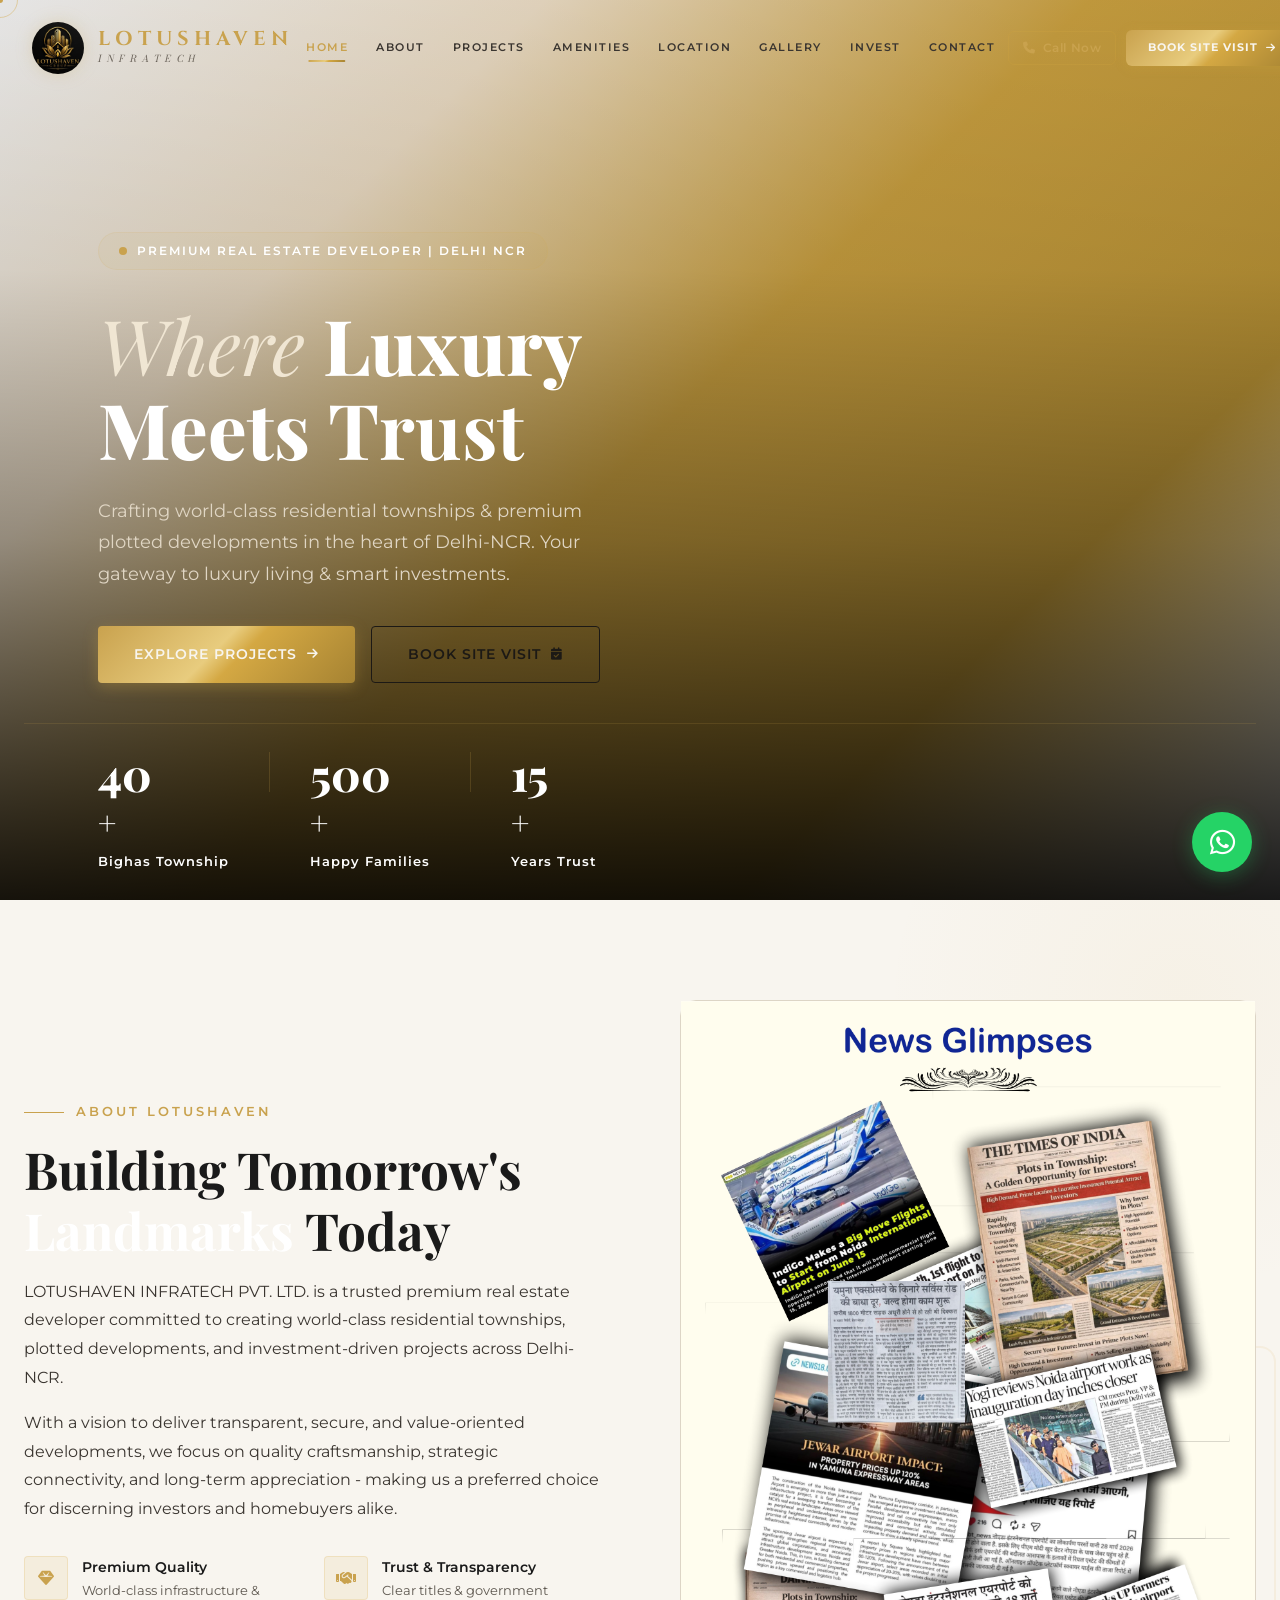
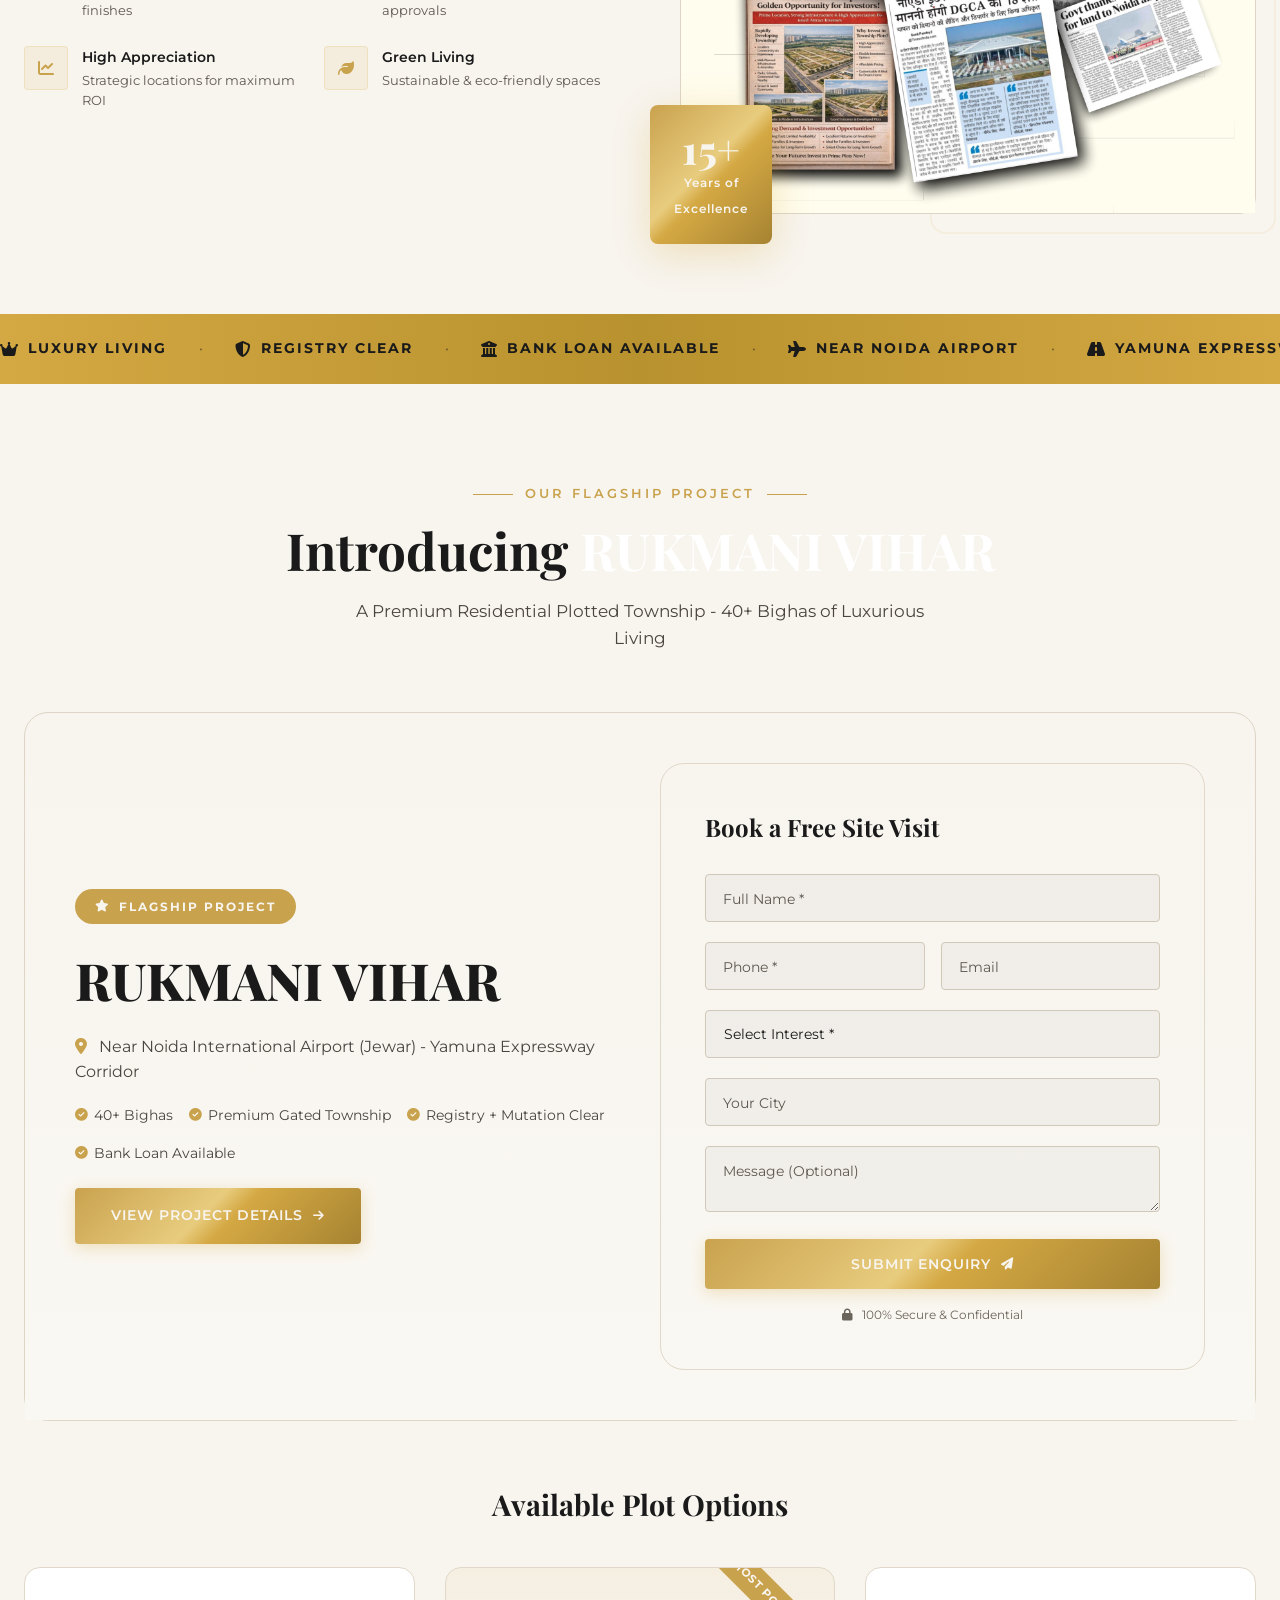
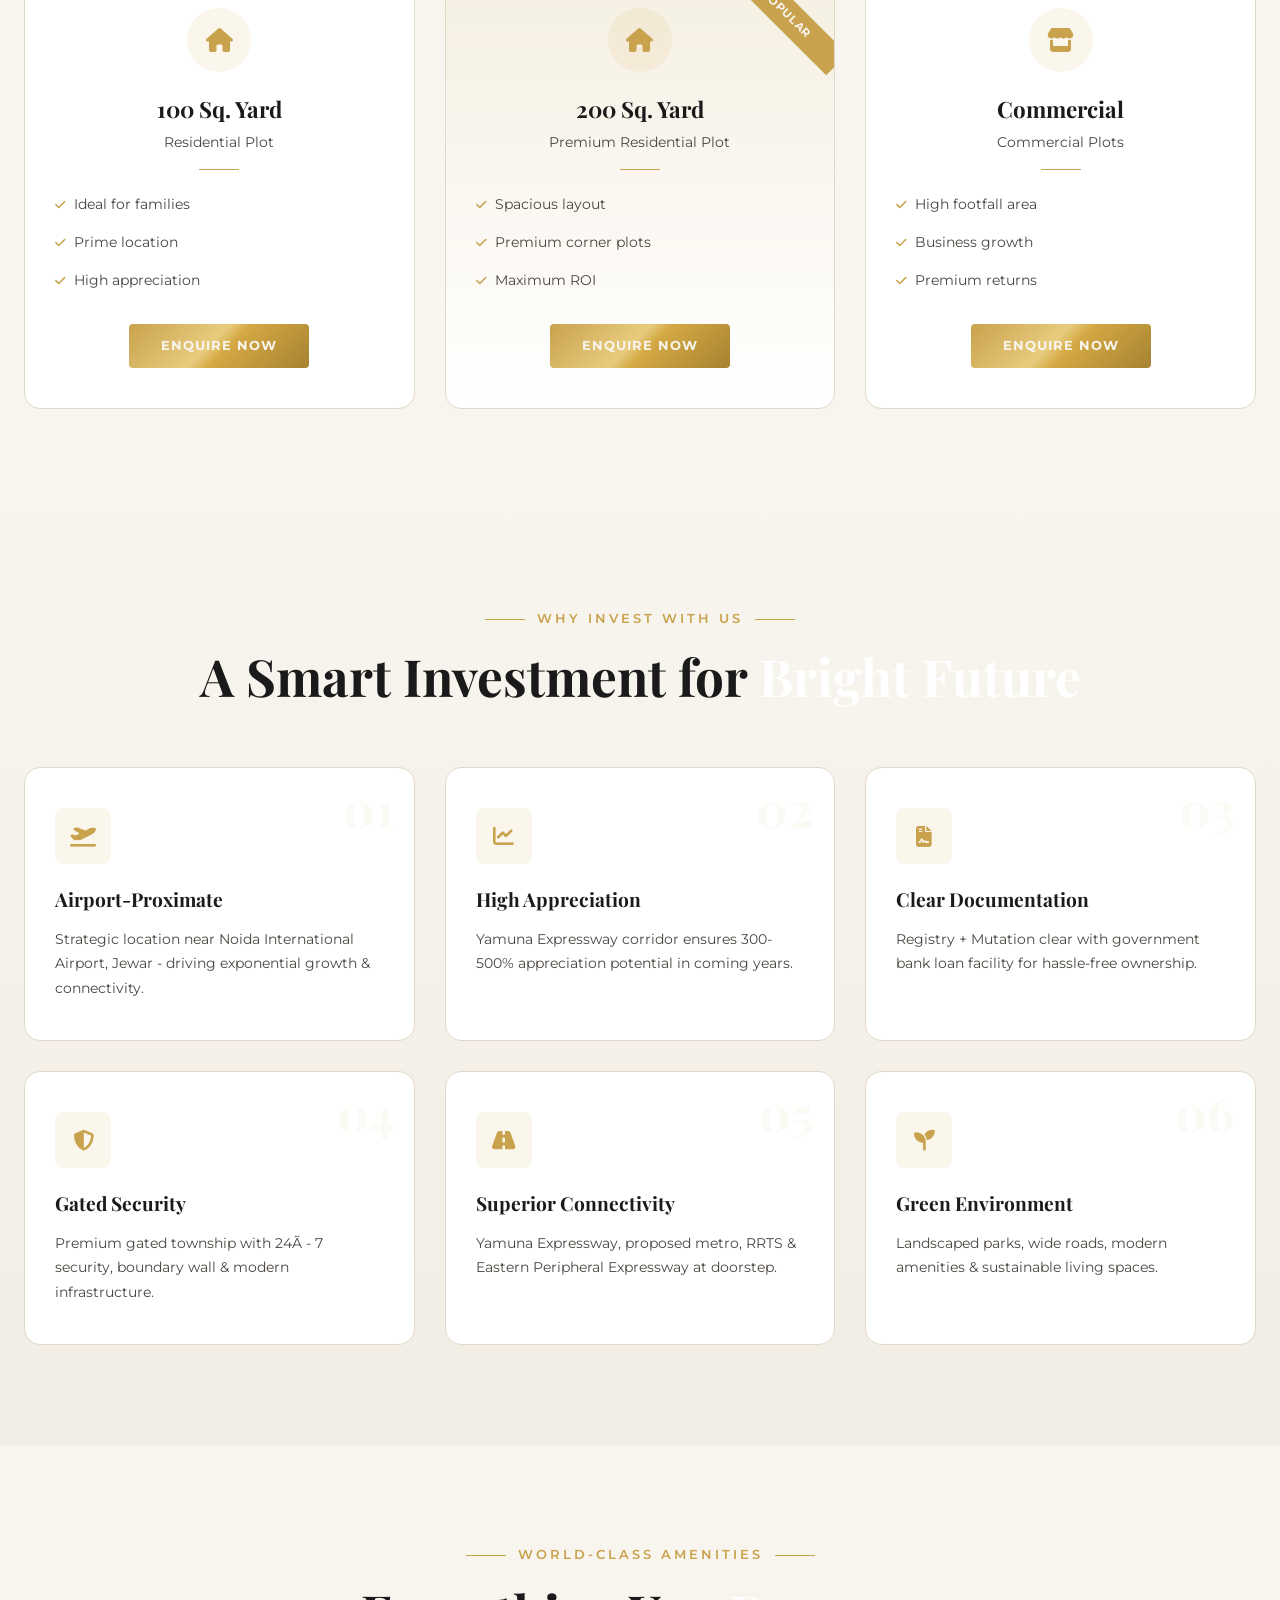
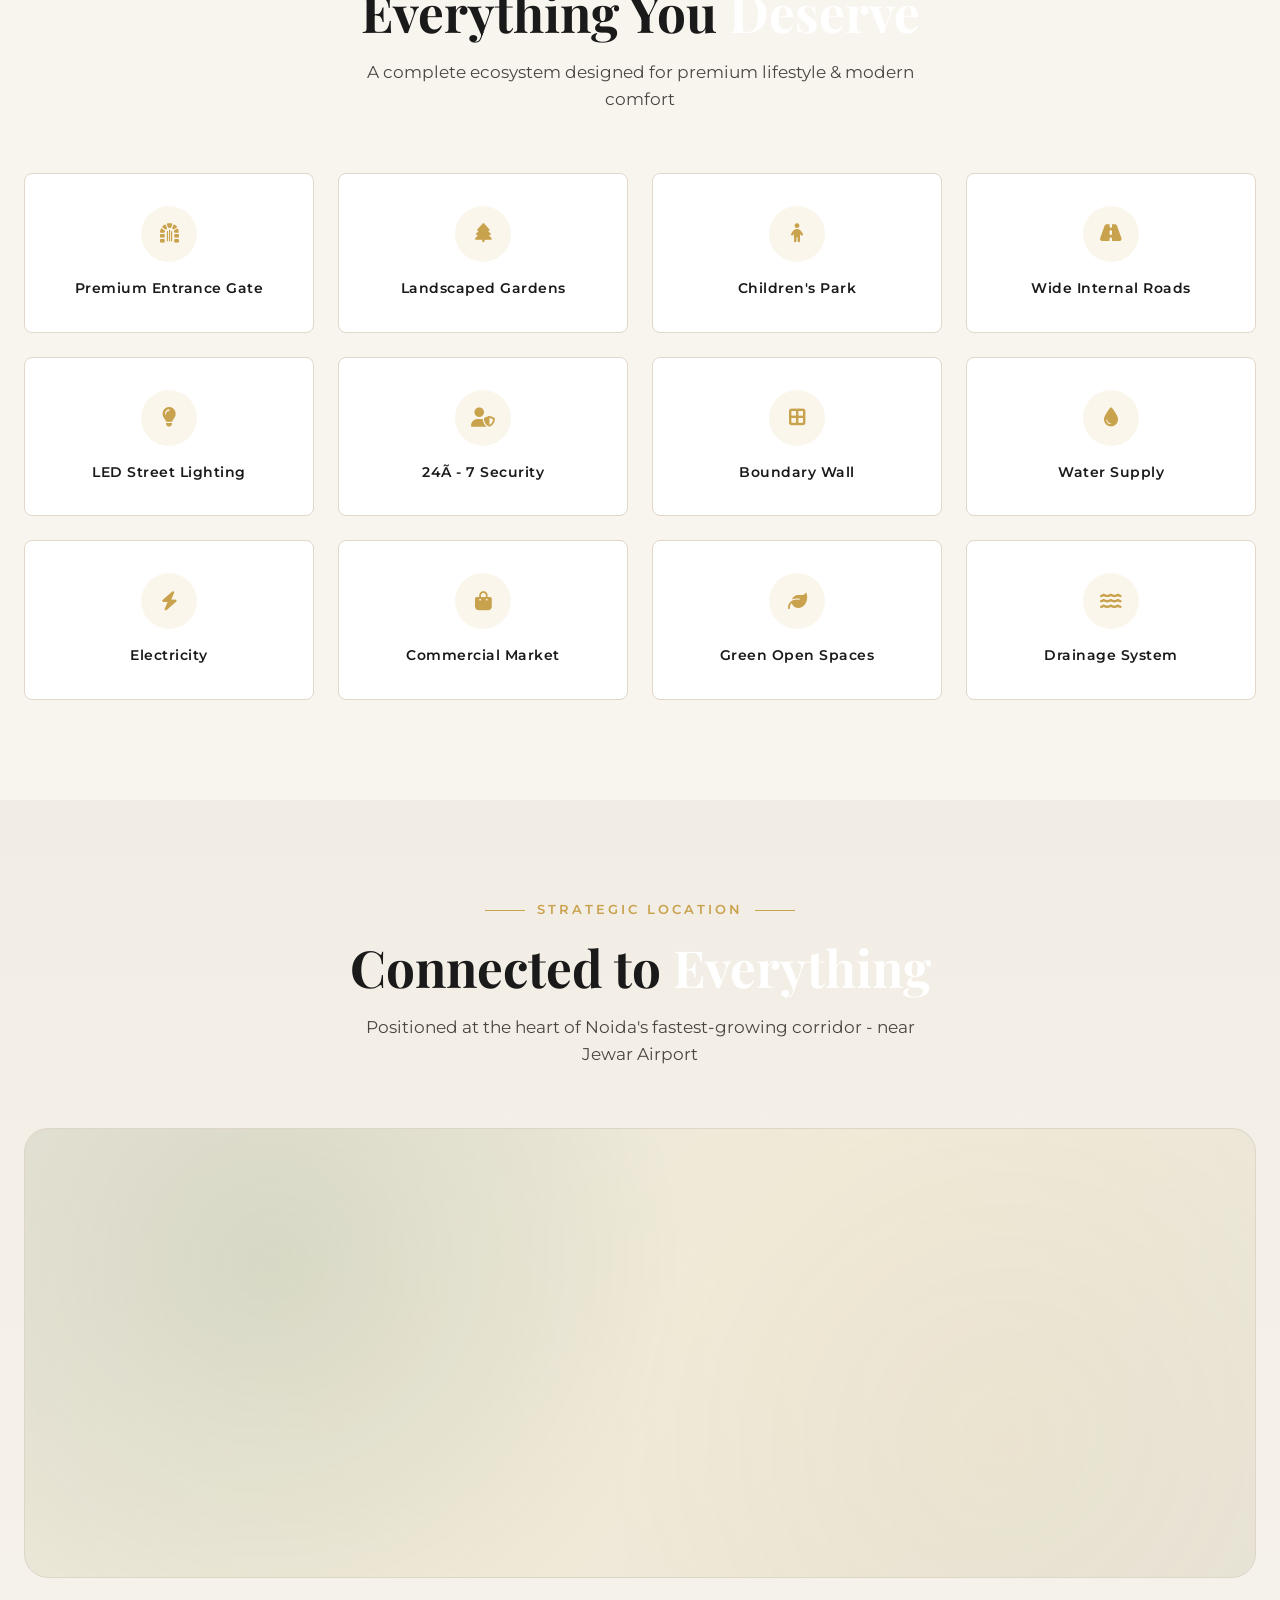
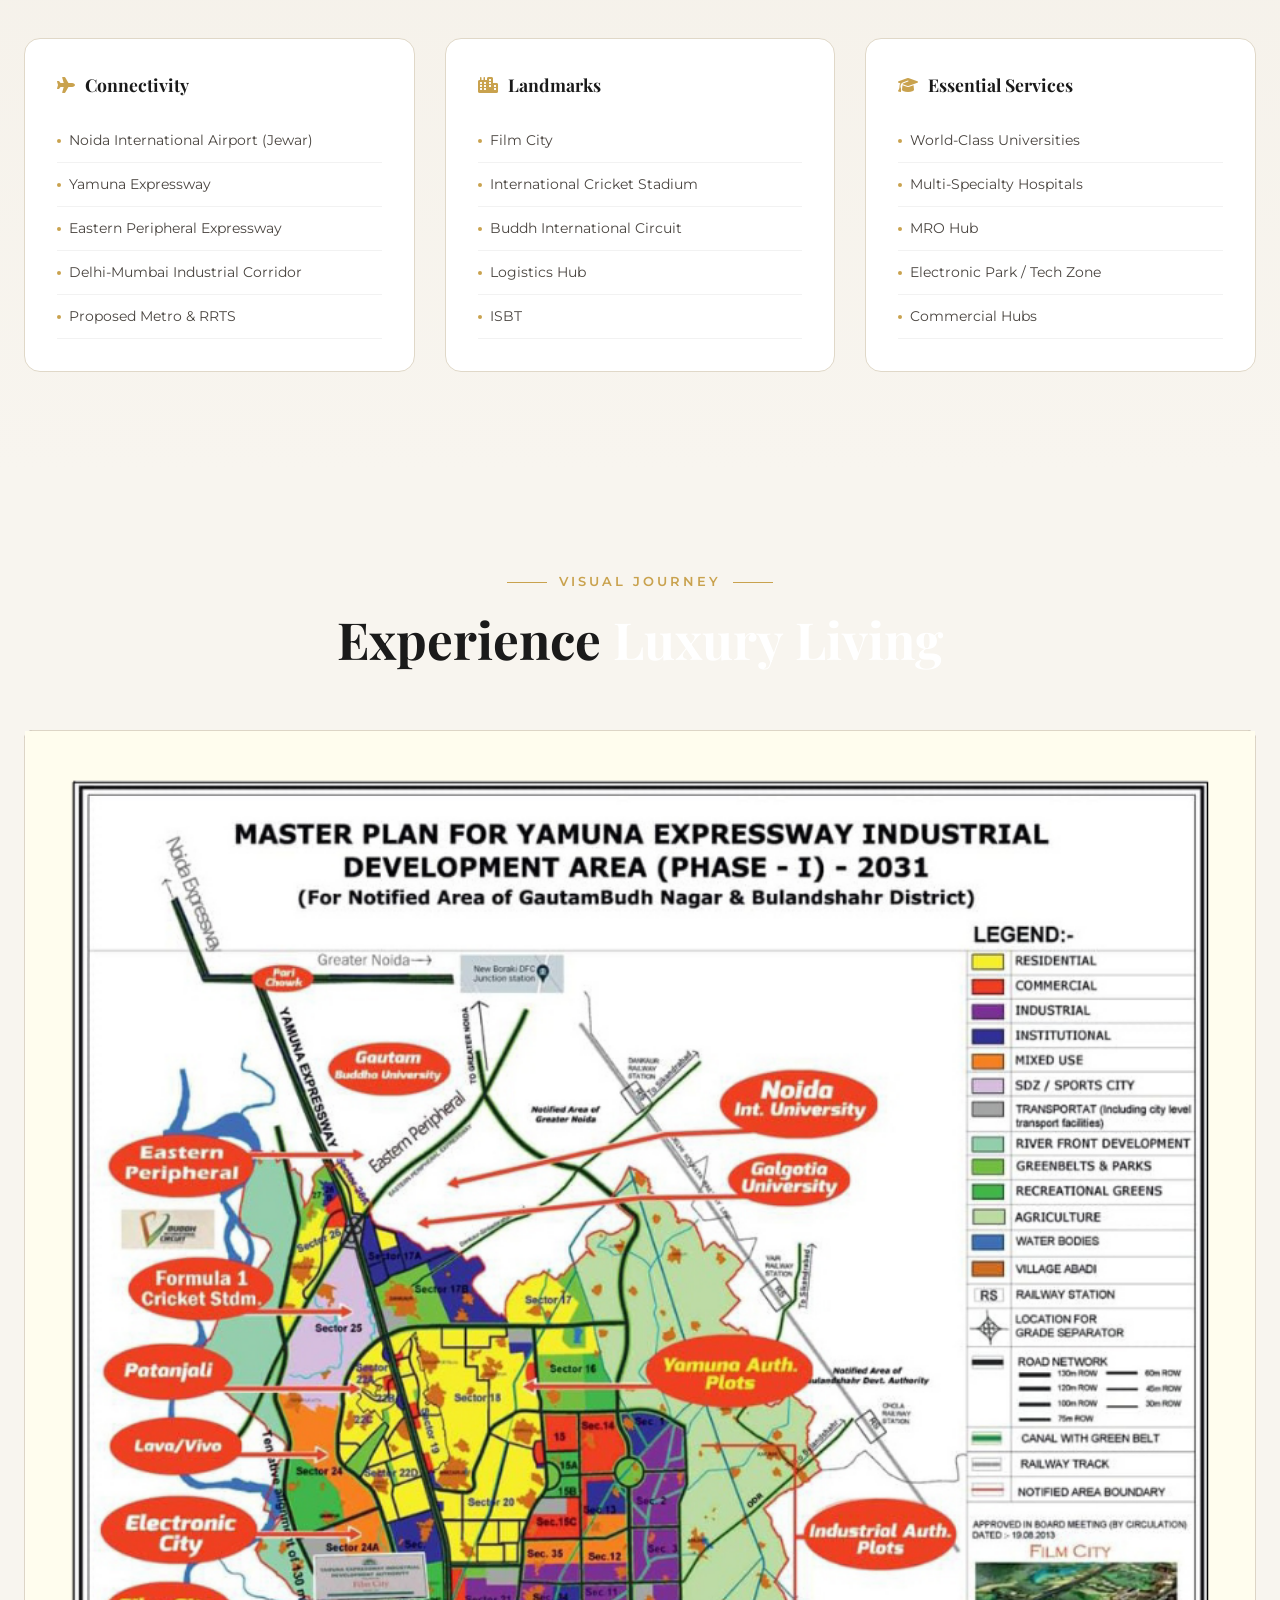
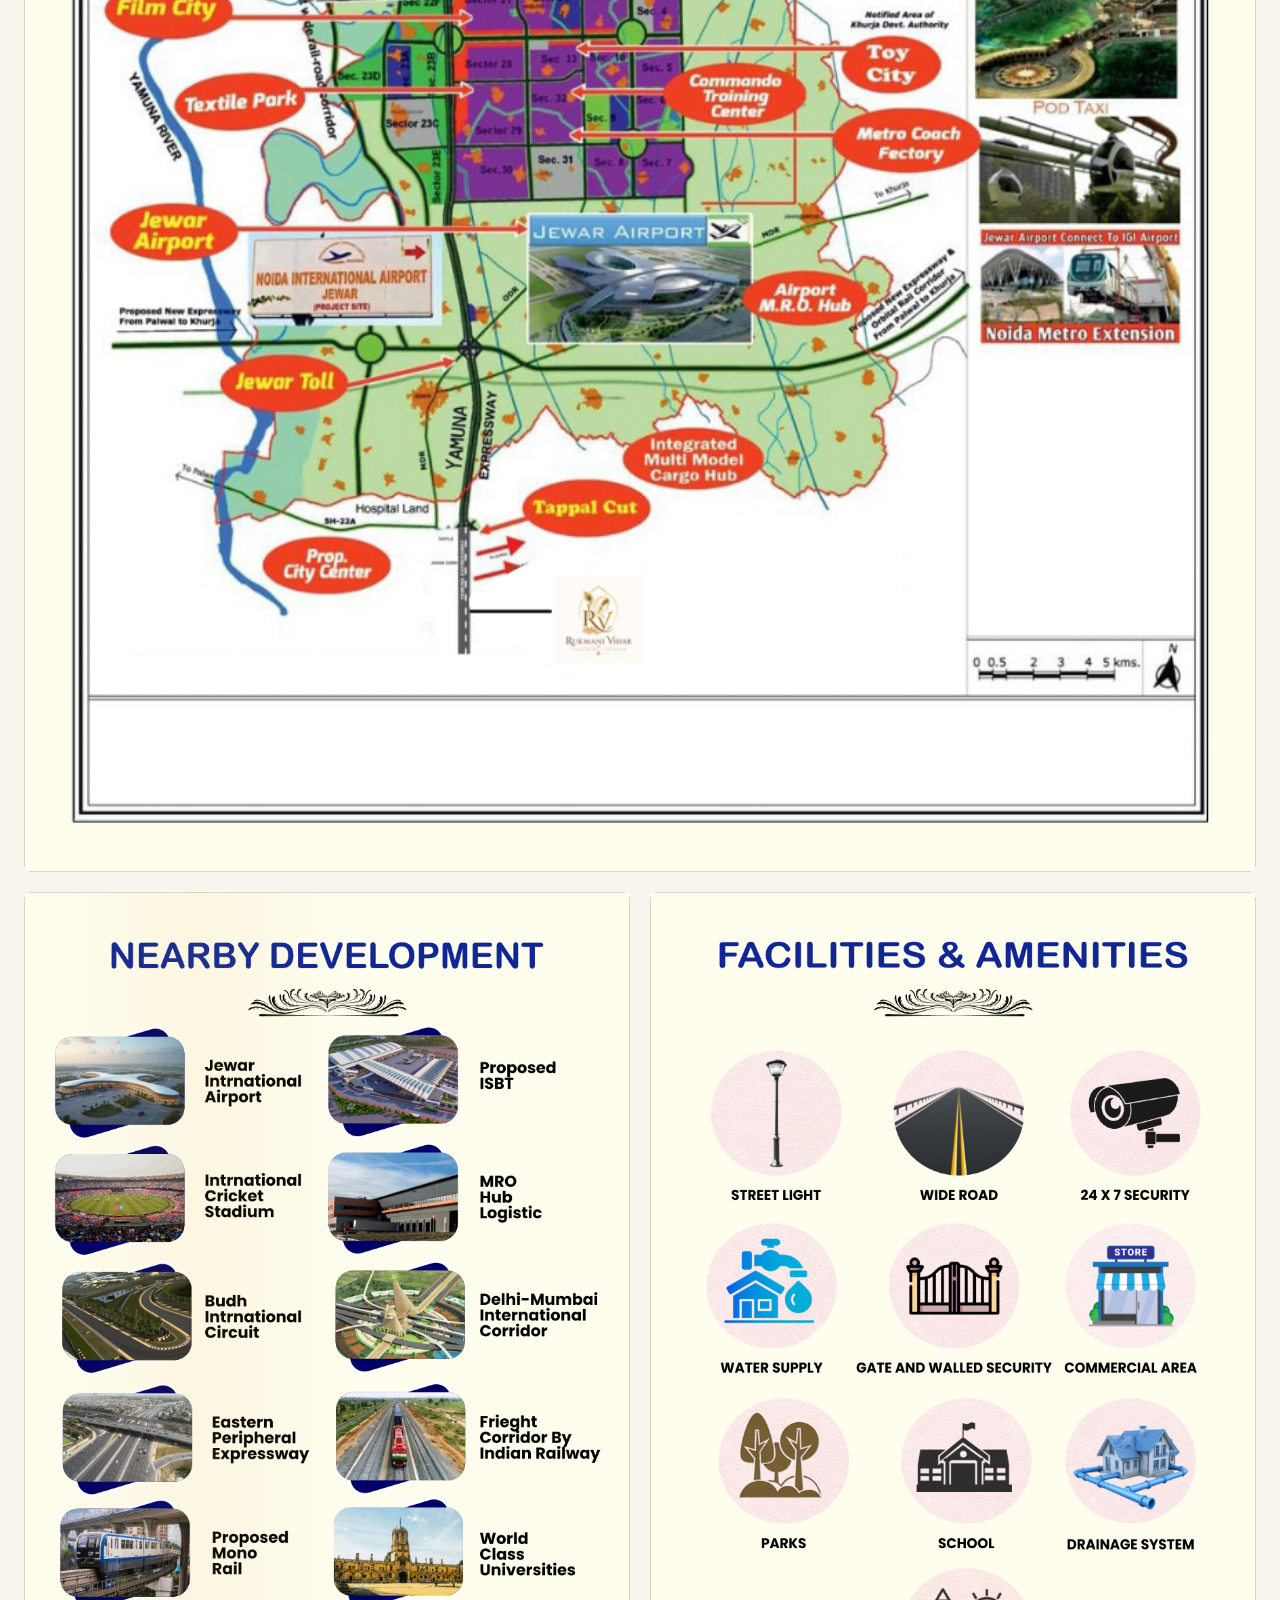
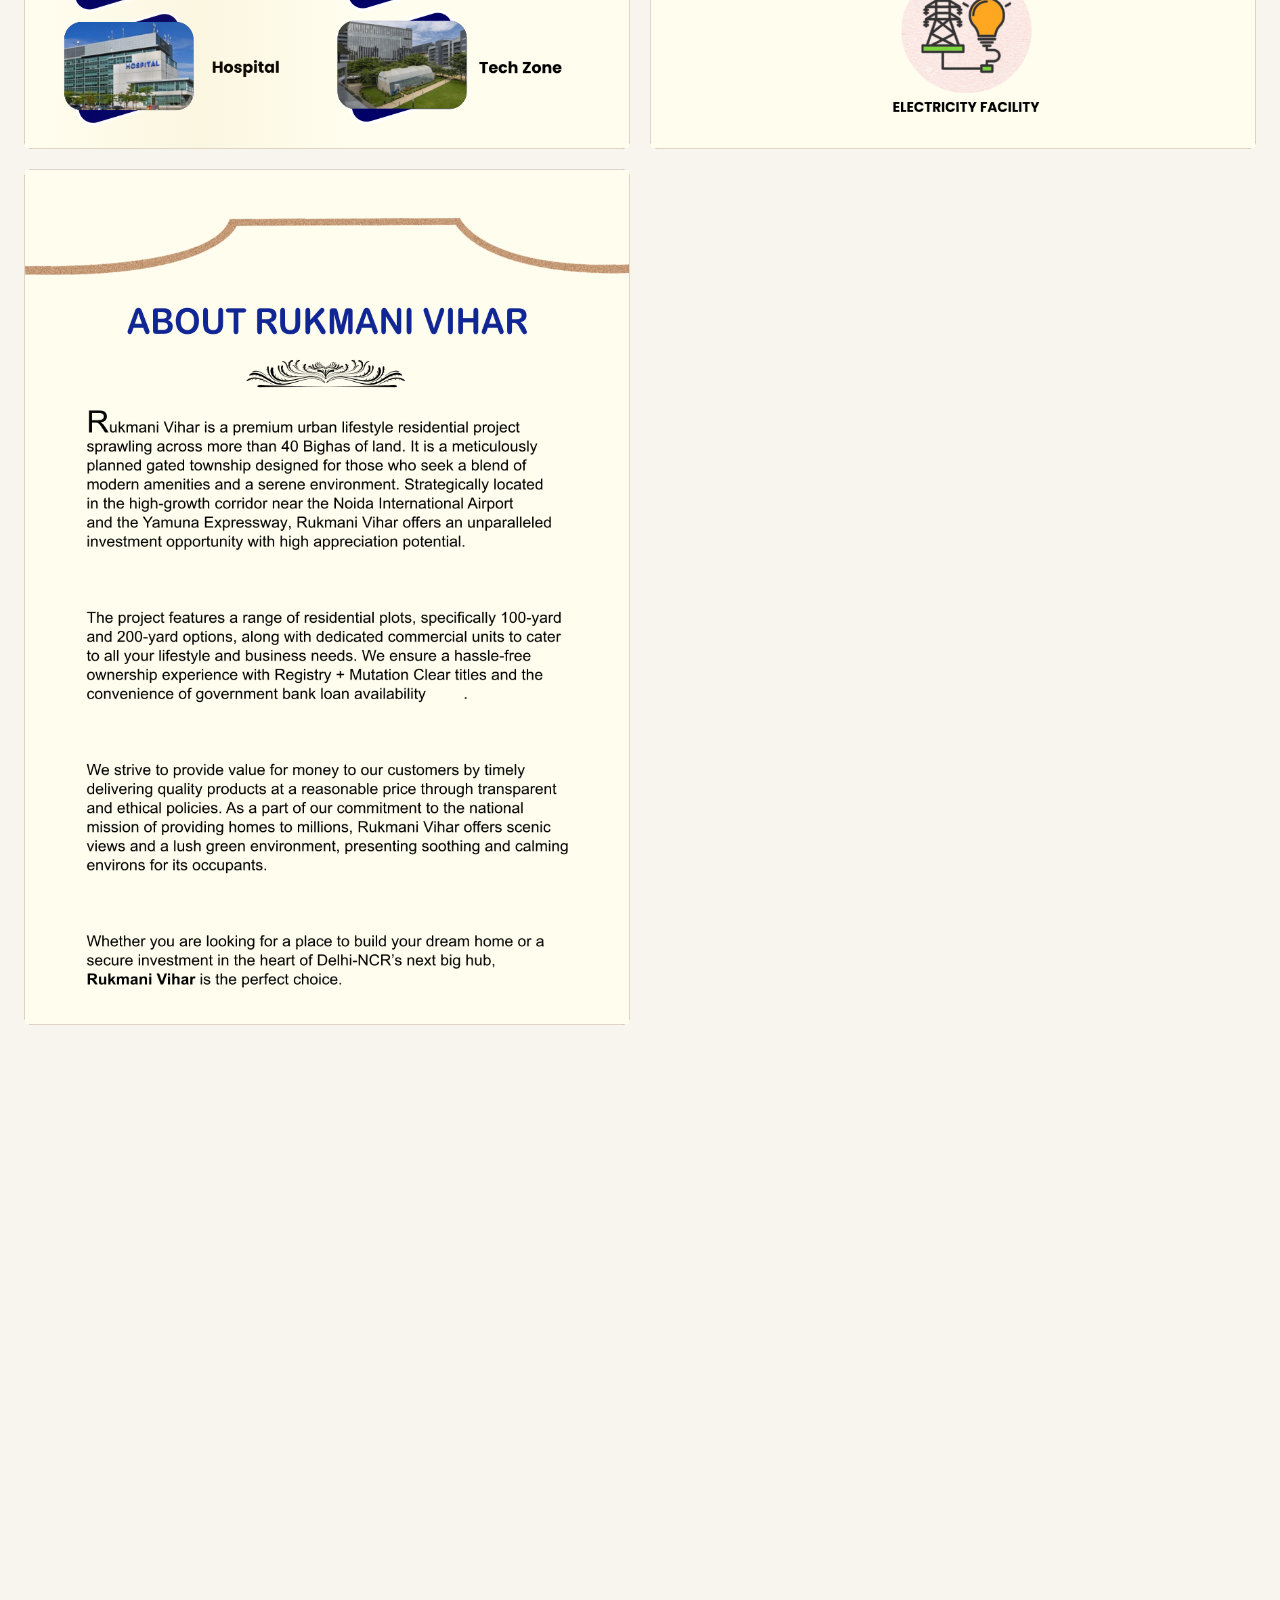
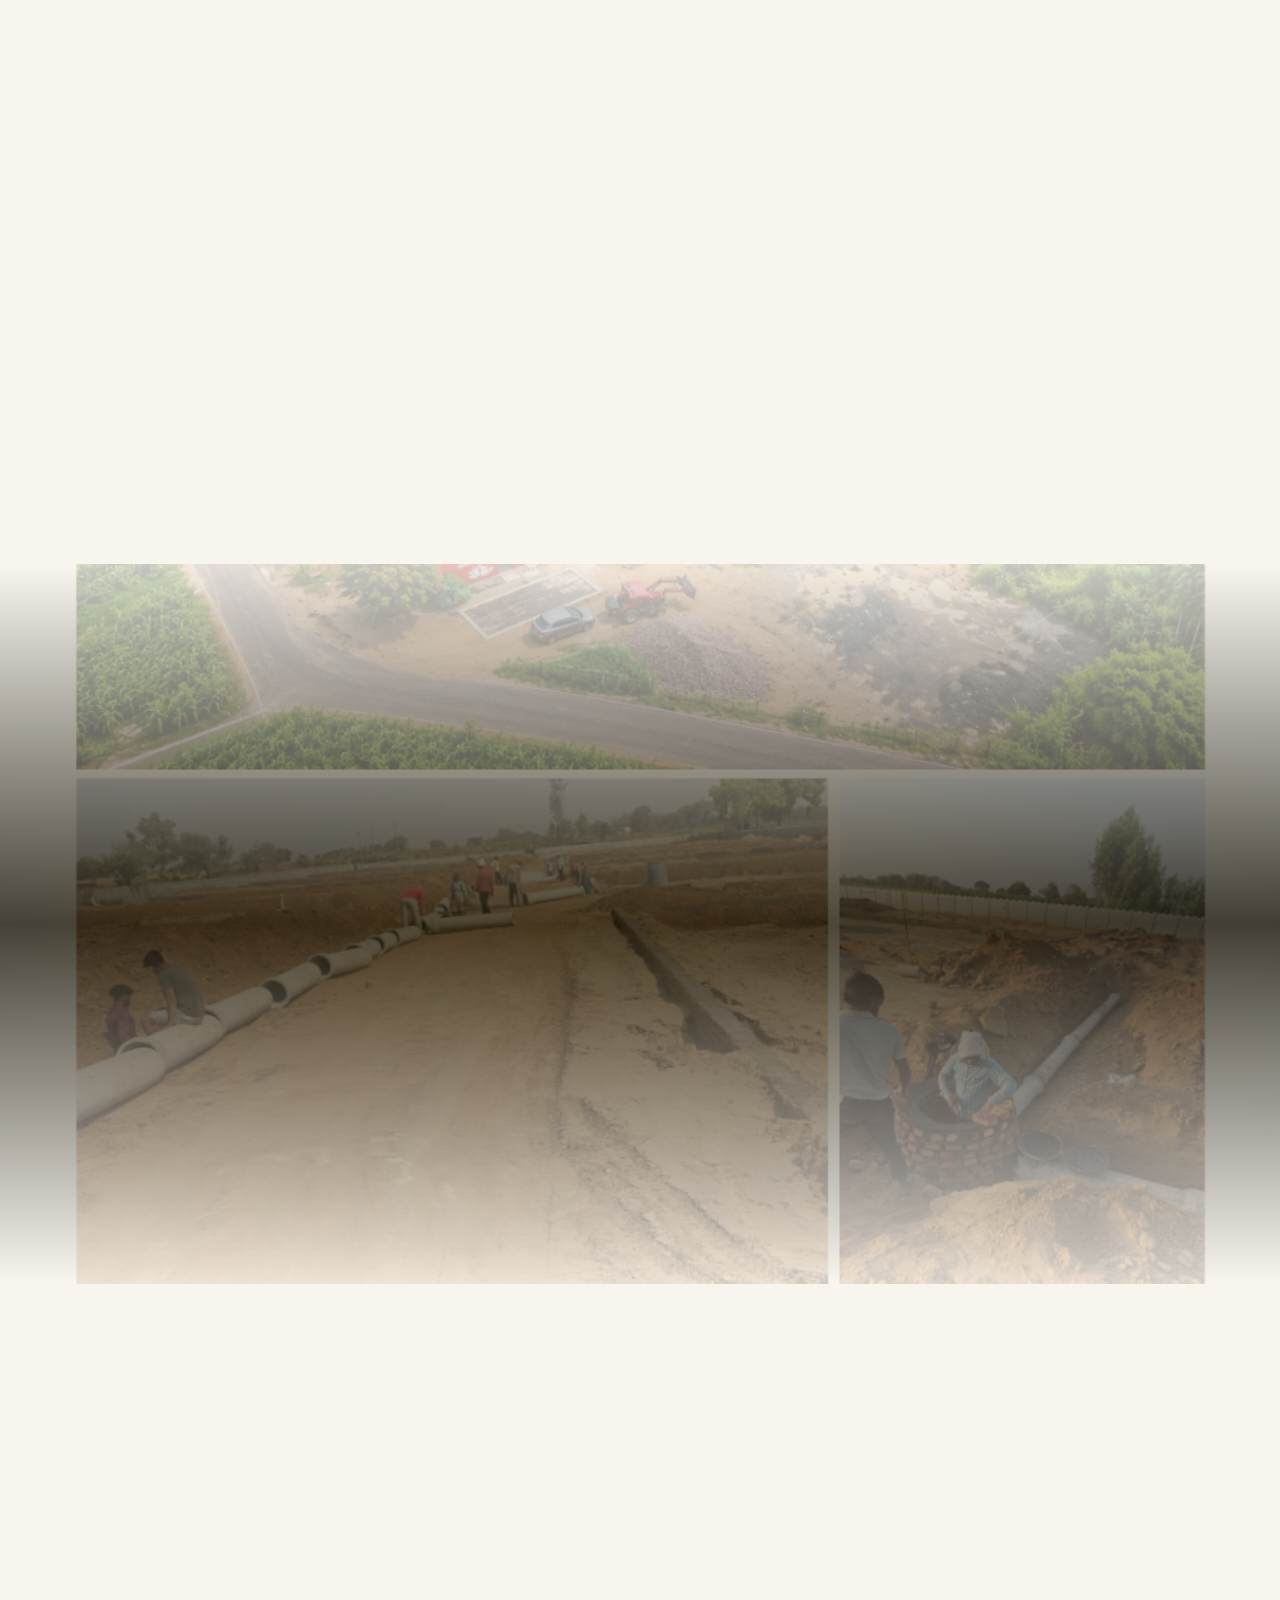
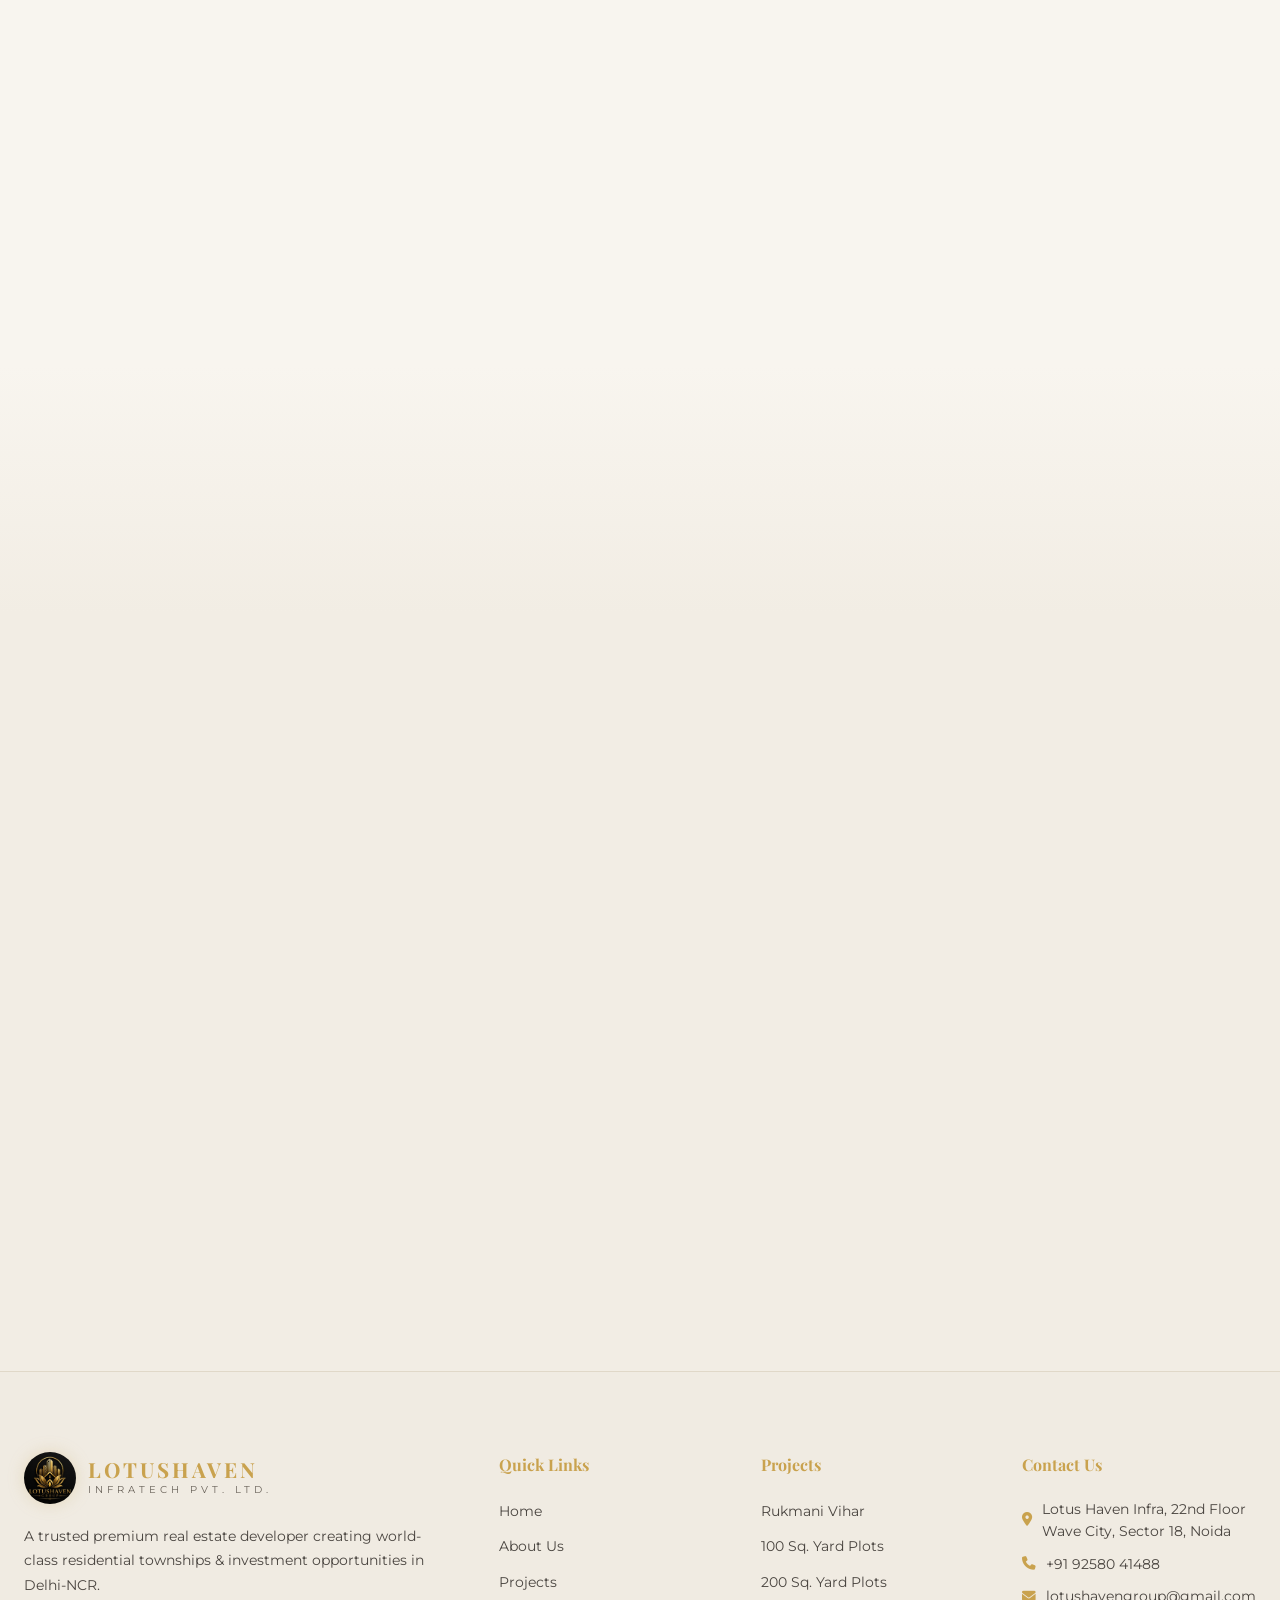
==== commit e2ab1231: "Update contact info: phone 9258041488, email lotushavengroup@gmail.com, office address Wave City Sec" ====
--- a/index.html
+++ b/index.html
@@ -63,7 +63,7 @@
             </nav>
             
             <div class="nav-actions">
-                <a href="tel:+919999999999" class="nav-cta-call">
+                <a href="tel:+919258041488" class="nav-cta-call">
                     <i class="fas fa-phone"></i>
                     <span>Call Now</span>
                 </a>
@@ -93,7 +93,7 @@
                 <a href="#invest" class="mobile-link">Investment</a>
                 <a href="pages/contact.html" class="mobile-link">Contact</a>
                 <div class="mobile-menu-cta">
-                    <a href="tel:+919999999999" class="mobile-call-btn"><i class="fas fa-phone"></i> Call Us</a>
+                    <a href="tel:+919258041488" class="mobile-call-btn"><i class="fas fa-phone"></i> Call Us</a>
                     <a href="pages/contact.html" class="mobile-book-btn">Book Site Visit</a>
                 </div>
             </div>
@@ -700,7 +700,7 @@
                         <span>Invest Now - Book Your Plot</span>
                         <i class="fas fa-arrow-right"></i>
                     </a>
-                    <a href="tel:+919999999999" class="btn btn-outline btn-lg">
+                    <a href="tel:+919258041488" class="btn btn-outline btn-lg">
                         <span>Talk to Our Expert</span>
                         <i class="fas fa-phone"></i>
                     </a>
@@ -813,21 +813,21 @@
                             <i class="fas fa-map-marker-alt"></i>
                             <div>
                                 <strong>Head Office</strong>
-                                <span>Delhi-NCR, India</span>
+                                <span>Lotus Haven Infra, 22nd Floor Wave City, Sector 18, Noida</span>
                             </div>
                         </div>
                         <div class="contact-detail">
                             <i class="fas fa-phone"></i>
                             <div>
                                 <strong>Call Us</strong>
-                                <span>+91 99999 99999</span>
+                                <span>+91 92580 41488</span>
                             </div>
                         </div>
                         <div class="contact-detail">
                             <i class="fas fa-envelope"></i>
                             <div>
                                 <strong>Email</strong>
-                                <span>info@lotushaven.in</span>
+                                <span>lotushavengroup@gmail.com</span>
                             </div>
                         </div>
                         <div class="contact-detail">
@@ -938,9 +938,9 @@
                     <div class="footer-links-col">
                         <h4>Contact Us</h4>
                         <ul class="footer-contact-list">
-                            <li><i class="fas fa-map-marker-alt"></i> Delhi-NCR, India</li>
-                            <li><i class="fas fa-phone"></i> +91 99999 99999</li>
-                            <li><i class="fas fa-envelope"></i> info@lotushaven.in</li>
+                            <li><i class="fas fa-map-marker-alt"></i> Lotus Haven Infra, 22nd Floor Wave City, Sector 18, Noida</li>
+                            <li><i class="fas fa-phone"></i> +91 92580 41488</li>
+                            <li><i class="fas fa-envelope"></i> lotushavengroup@gmail.com</li>
                             <li><i class="fas fa-clock"></i> Mon-Sat: 9AM - 7PM</li>
                         </ul>
                     </div>
@@ -959,7 +959,7 @@
     </footer>
 
     <!-- ========== WHATSAPP FLOAT ========== -->
-    <a href="https://wa.me/919999999999?text=Hi%2C%20I%20am%20interested%20in%20Rukmani%20Vihar%20plots." class="whatsapp-float" target="_blank" aria-label="WhatsApp">
+    <a href="https://wa.me/919258041488?text=Hi%2C%20I%20am%20interested%20in%20Rukmani%20Vihar%20plots." class="whatsapp-float" target="_blank" aria-label="WhatsApp">
         <i class="fab fa-whatsapp"></i>
     </a>
 
--- a/css/style.css
+++ b/css/style.css
@@ -616,7 +616,7 @@
     font-weight: 600;
     letter-spacing: 2px;
     text-transform: uppercase;
-    color: var(--gold);
+    color: #FFFFFF;
 }
 .hero-title {
     margin-bottom: 24px;
@@ -631,14 +631,12 @@
 }
 .hero-title-accent {
     font-style: italic;
-    color: var(--text-secondary);
+    color: var(--gold);
     font-weight: 400;
 }
 .hero-title-gold {
-    background: var(--gold-gradient);
-    -webkit-background-clip: text;
-    -webkit-text-fill-color: transparent;
-    background-clip: text;
+    color: #FFFFFF;
+    font-weight: 700;
 }
 .hero-desc {
     font-size: 1.1rem;
@@ -666,18 +664,20 @@
 .stat-number {
     font-family: var(--font-serif);
     font-size: 2.8rem;
-    font-weight: 700;
-    color: var(--gold);
+    font-weight: 800;
+    color: #FFFFFF;
     line-height: 1;
 }
 .stat-suffix {
     font-family: var(--font-serif);
     font-size: 2rem;
-    color: var(--gold);
+    font-weight: 700;
+    color: #FFFFFF;
 }
 .stat-label {
     font-size: 0.8rem;
-    color: var(--text-secondary);
+    font-weight: 600;
+    color: #FFFFFF;
     letter-spacing: 1px;
     margin-top: 4px;
 }
@@ -1849,10 +1849,10 @@
     .section-header { margin-bottom: 30px; }
 
     /* Hero section mobile */
-    .hero-section { min-height: auto; min-height: auto; padding: 120px 0 60px; }
+    .hero-section { min-height: auto !important; padding: 80px 0 30px; }
 
     /* Hero mobile */
-    .hero-content { padding-top: 90px; padding: 90px 16px 0; }
+    .hero-content { padding-top: 70px !important; padding: 70px 16px 0 !important; min-height: auto !important; }
     .hero-badge {
         padding: 6px 14px;
         margin-bottom: 20px;
@@ -2012,6 +2012,9 @@
 
     .hero-badge span:last-child { font-size: 0.5rem; letter-spacing: 0.5px; }
     .hero-desc { font-size: 0.88rem; }
+    .hero-section { min-height: auto !important; padding: 60px 0 20px; }
+    .hero-content { padding-top: 56px !important; min-height: auto !important; }
+    .hero-ctas { margin-bottom: 16px !important; }
     .stat-number { font-size: 1.6rem; }
     .stat-suffix { font-size: 1.1rem; }
 
@@ -2222,9 +2225,10 @@
 [data-theme="light"] .tagline-card span { color: #444; }
 
 [data-theme="light"] .hero-scroll-indicator span { color: #777; }
-[data-theme="light"] .stat-label { color: #4A4540; }
+[data-theme="light"] .stat-label { color: #FFFFFF; font-weight: 600; }
 [data-theme="light"] .stat-number,
-[data-theme="light"] .text-gold { color: var(--gold); }
+[data-theme="light"] .text-gold { color: #FFFFFF; }
+[data-theme="light"] .stat-suffix { color: #FFFFFF; }
 
 [data-theme="light"] .map-landmark {
     background: rgba(255,255,255,0.9);
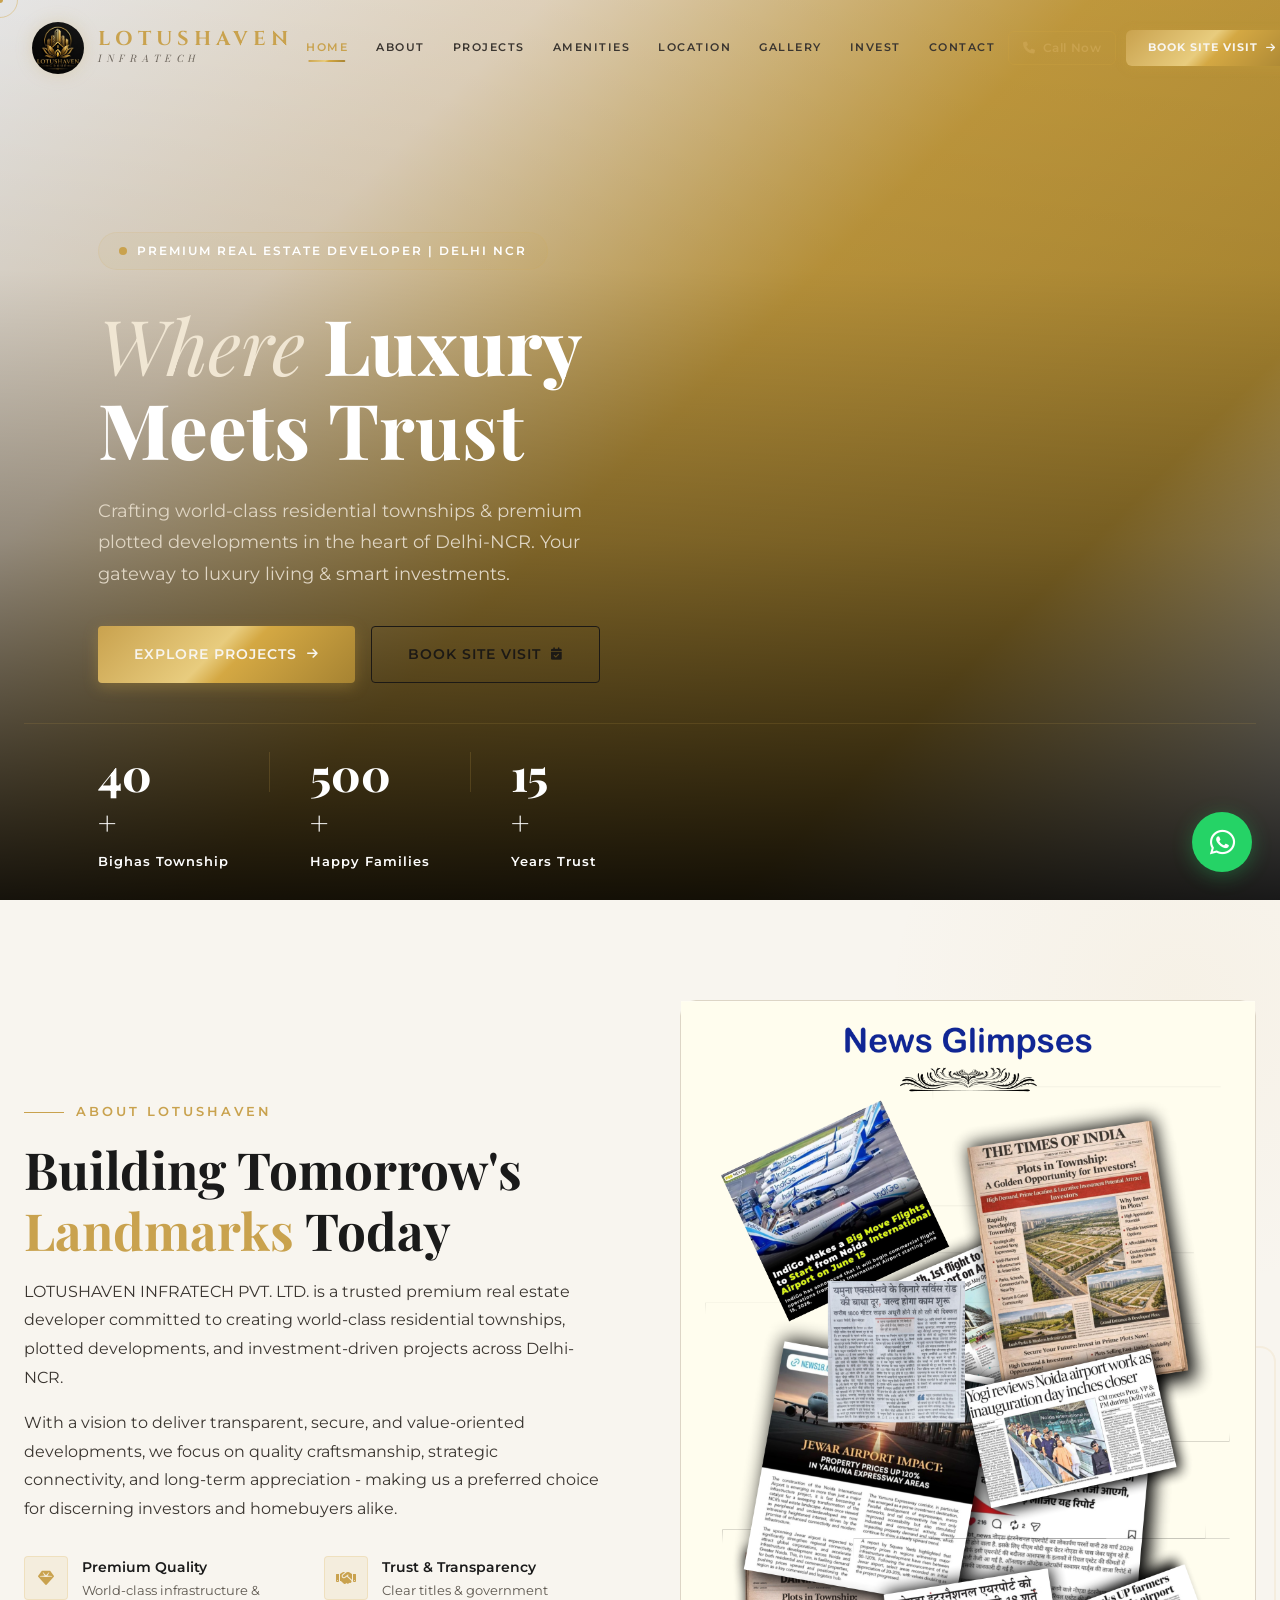
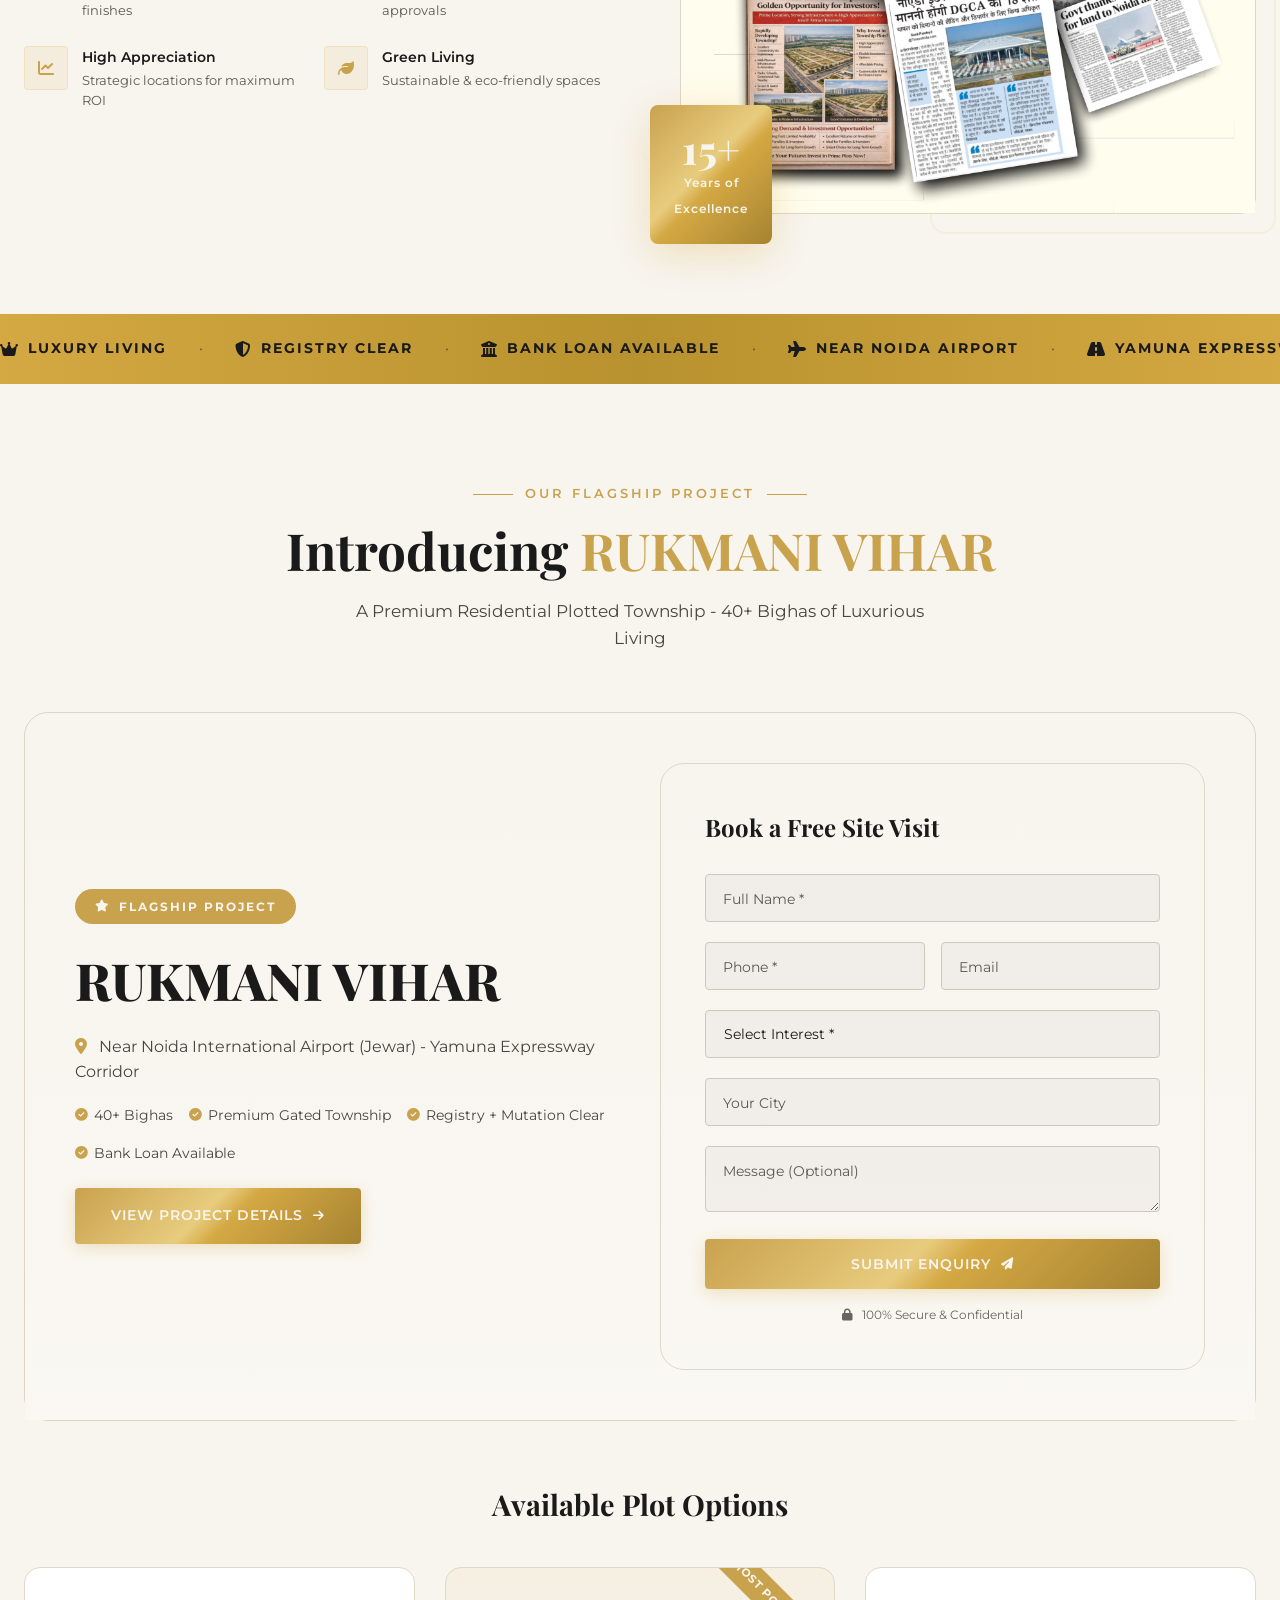
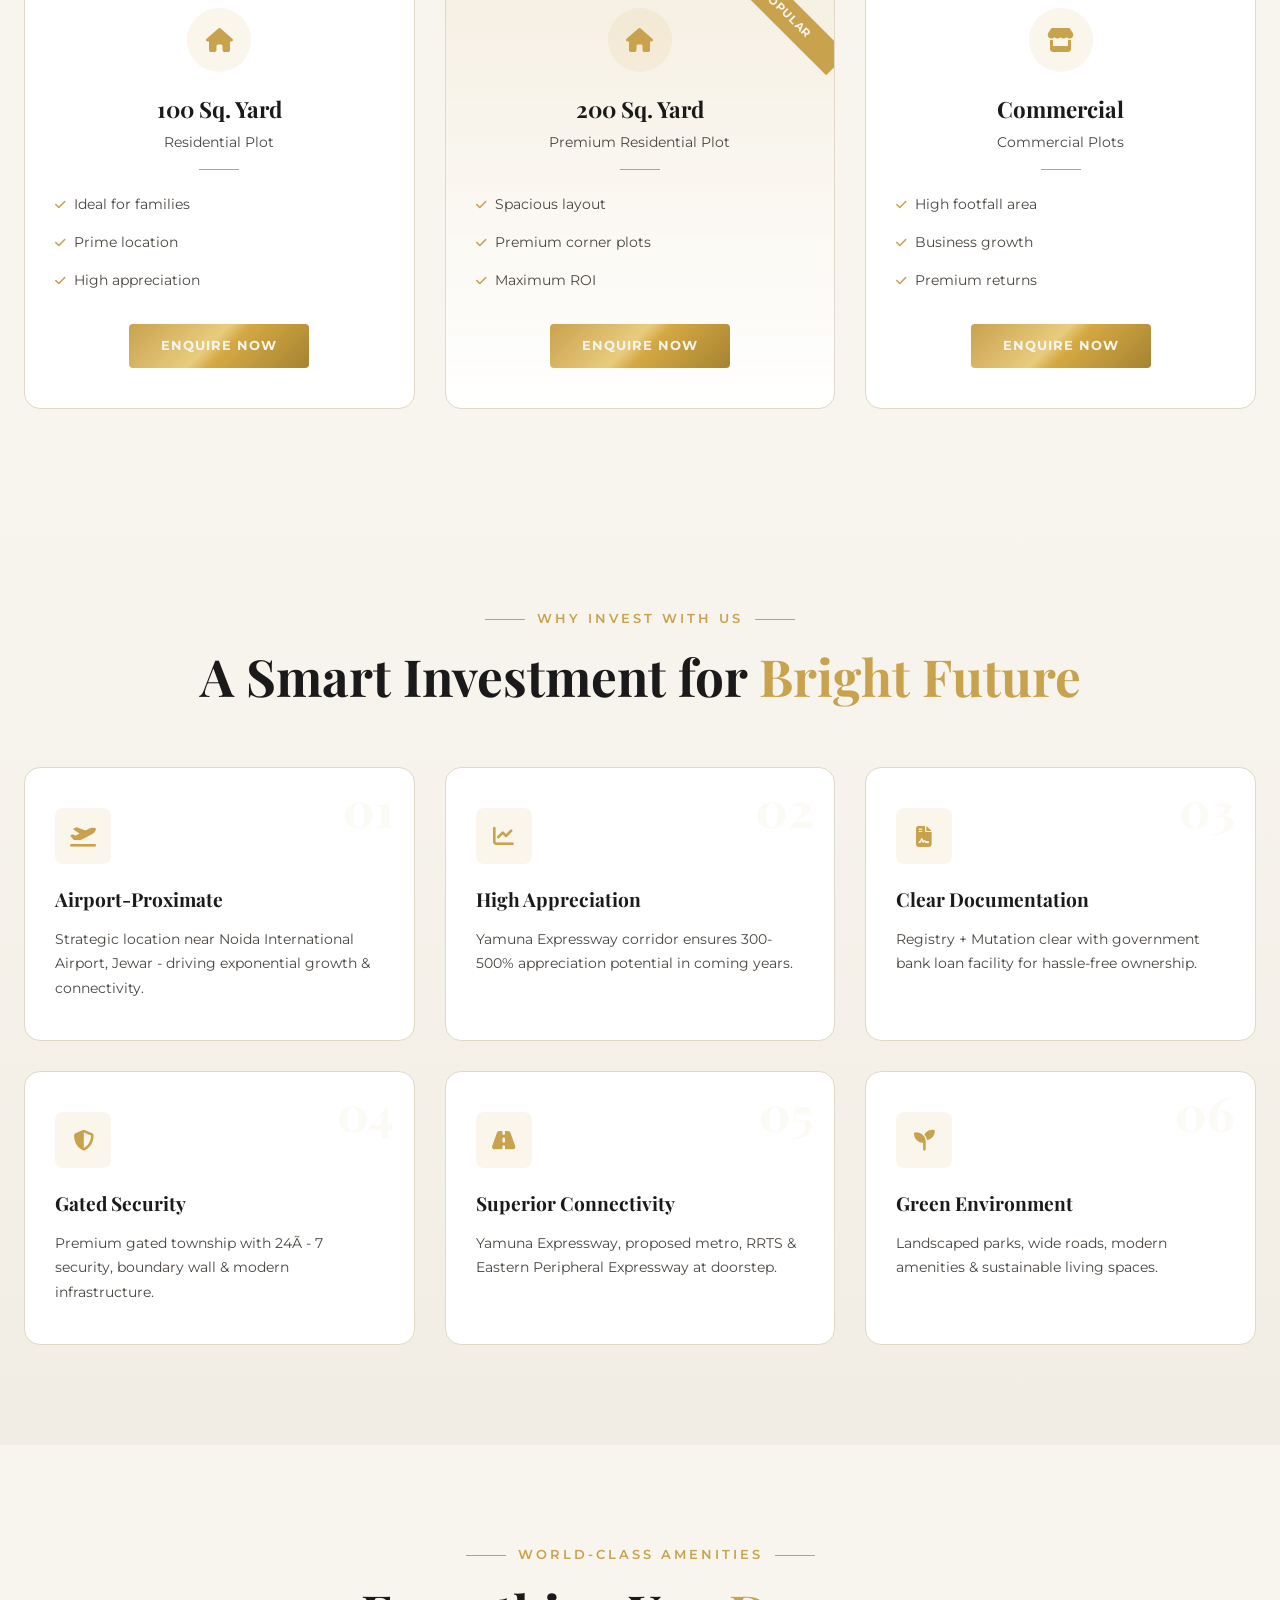
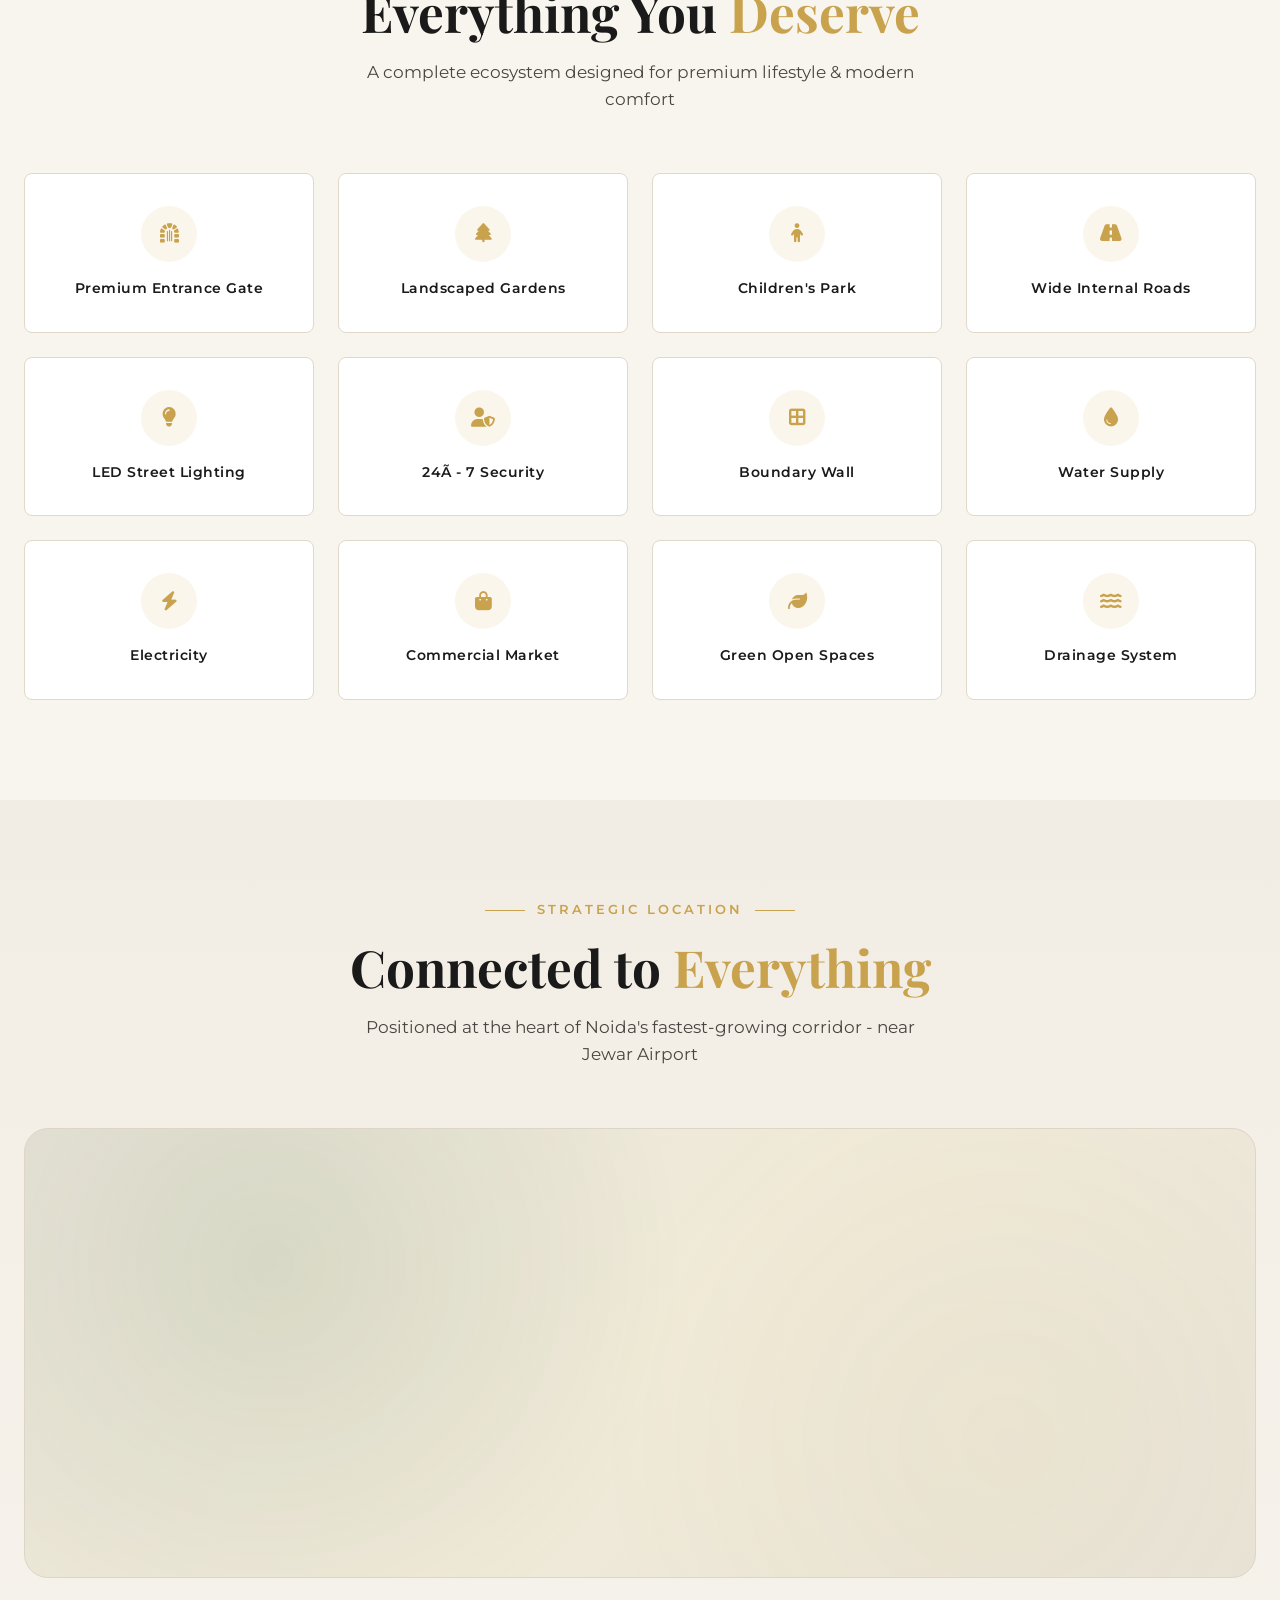
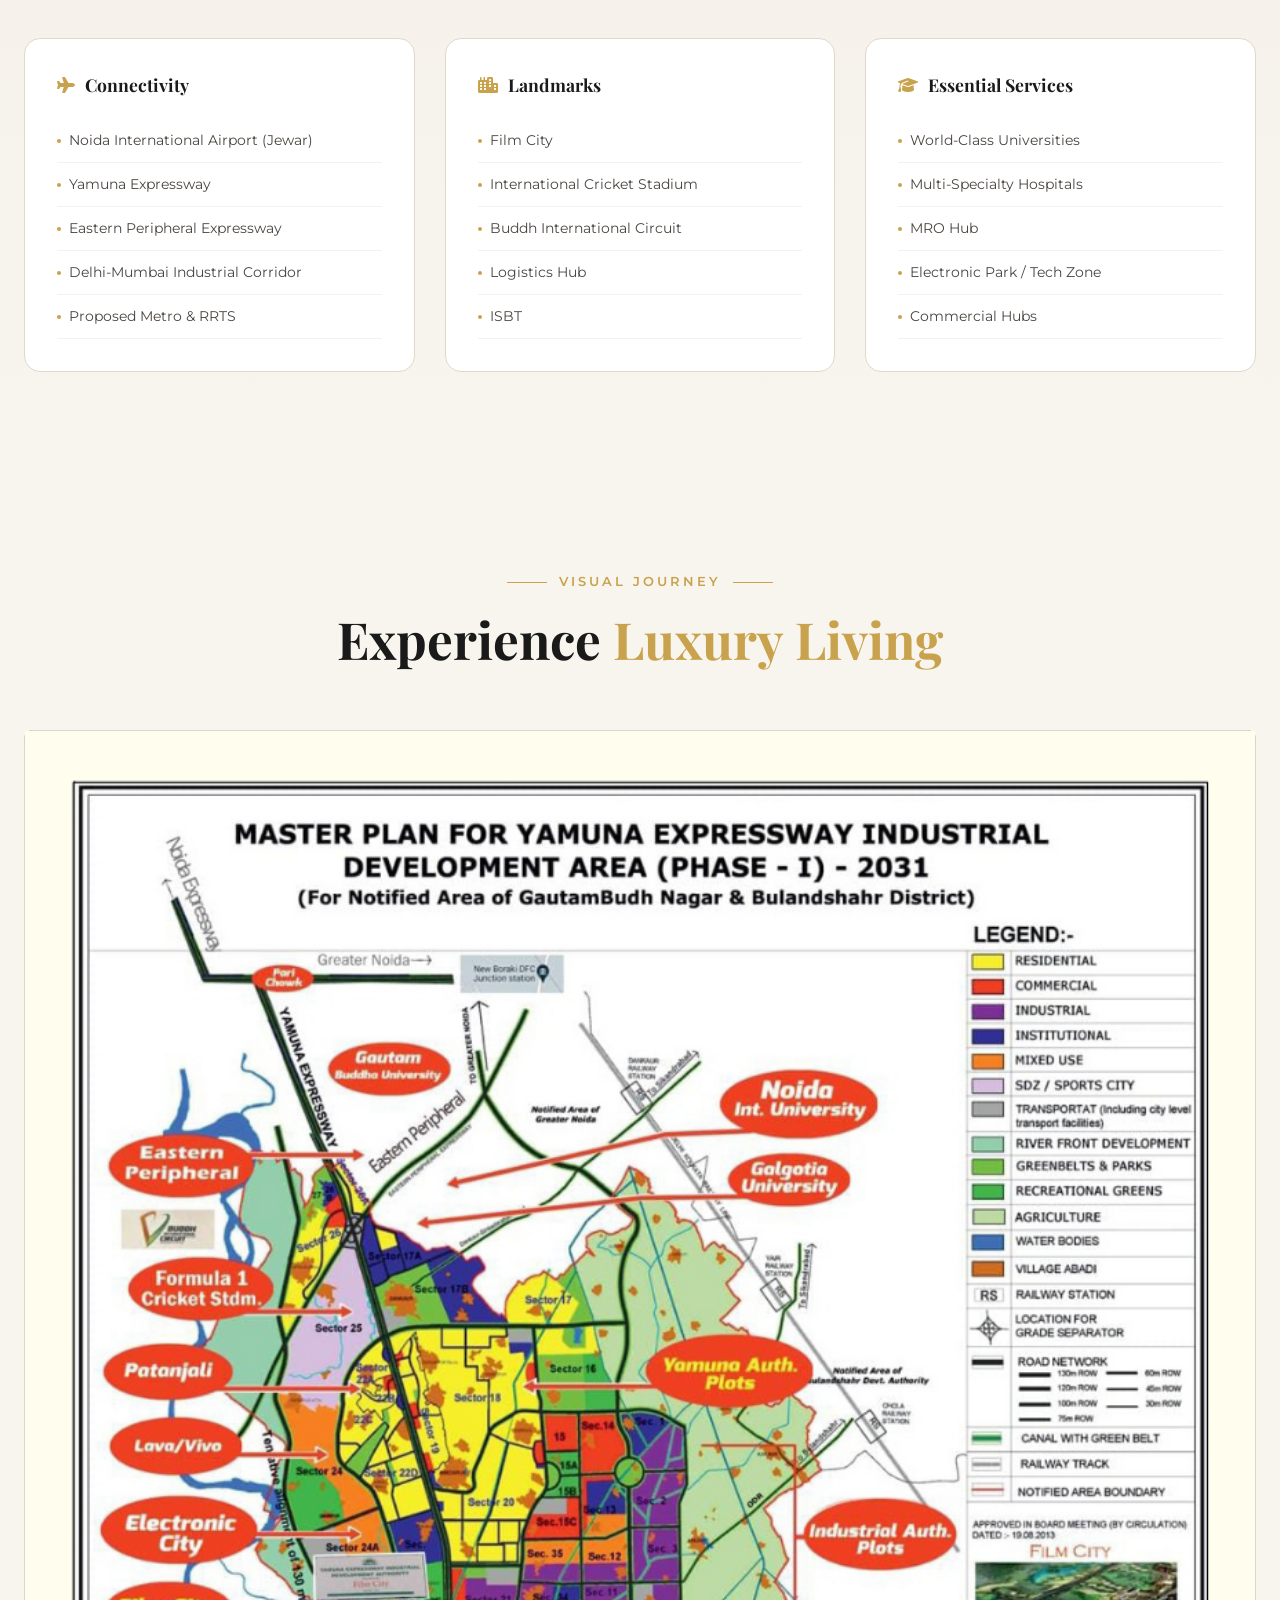
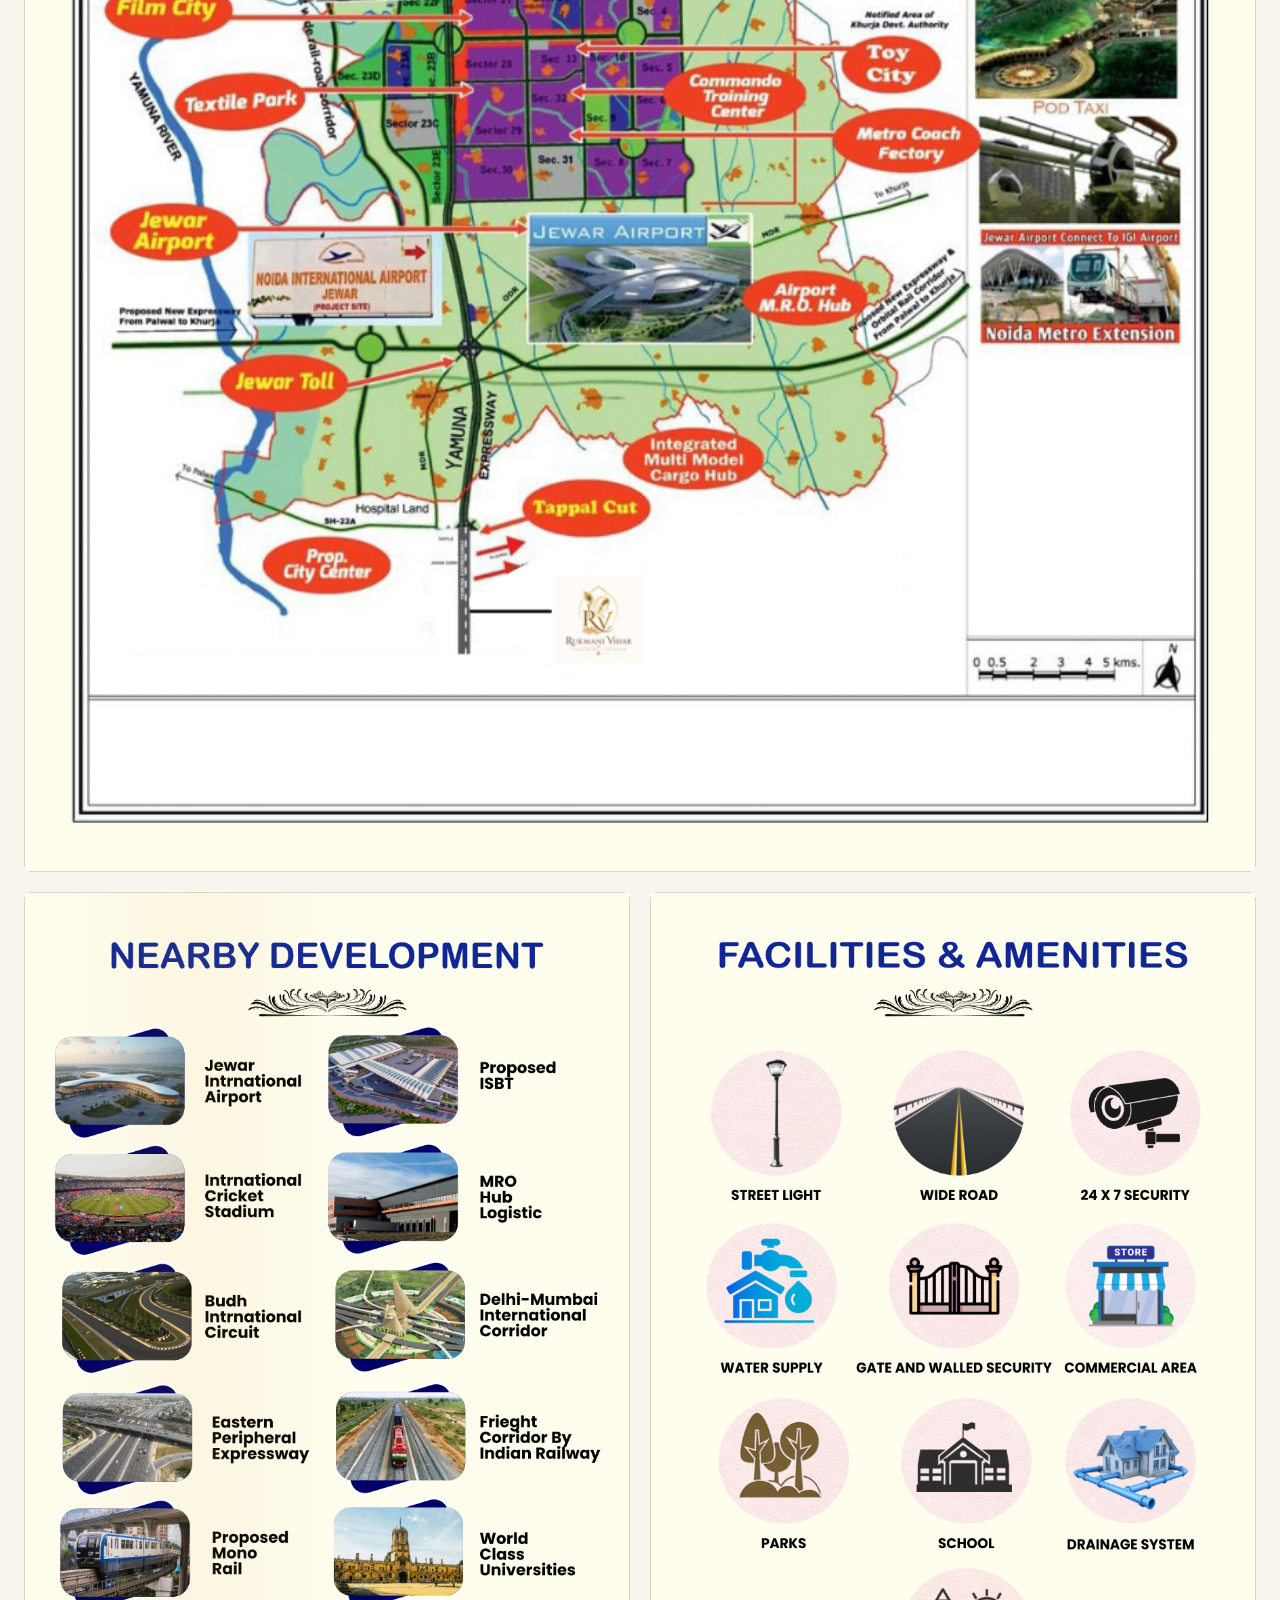
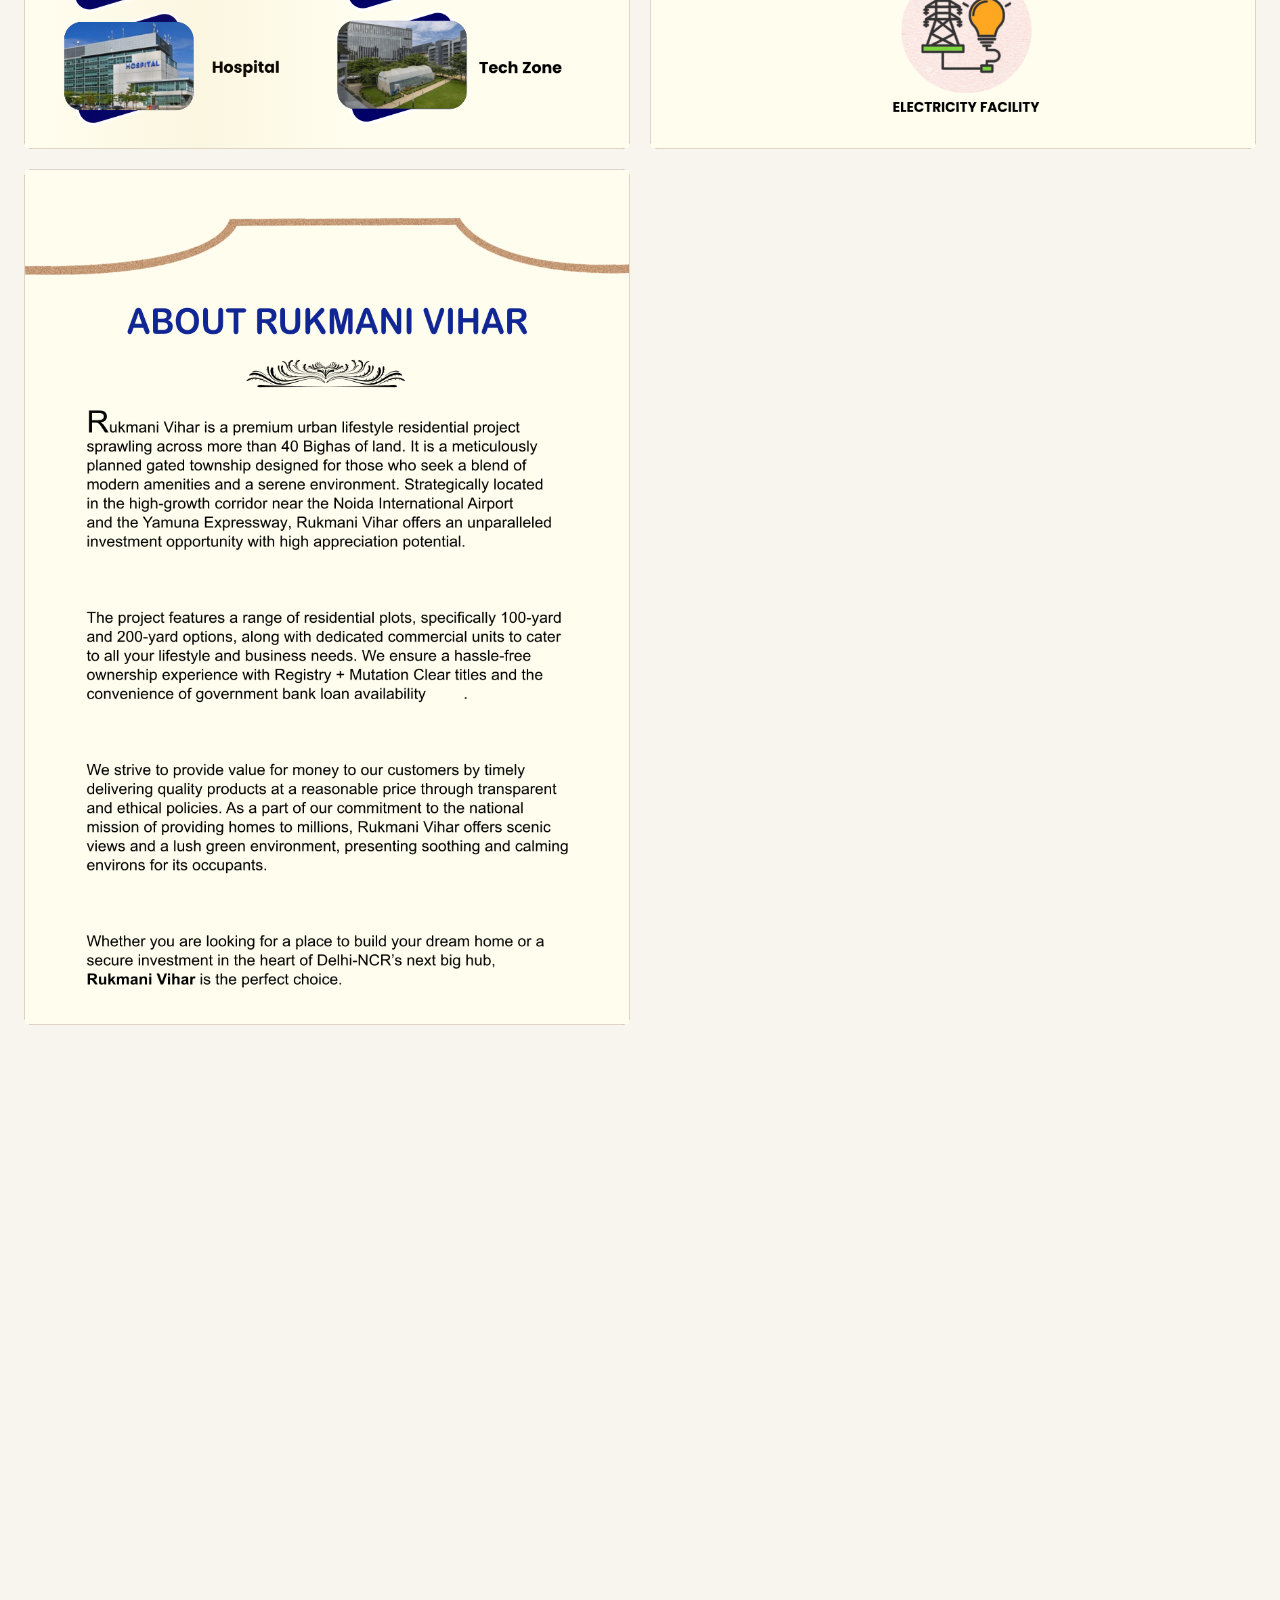
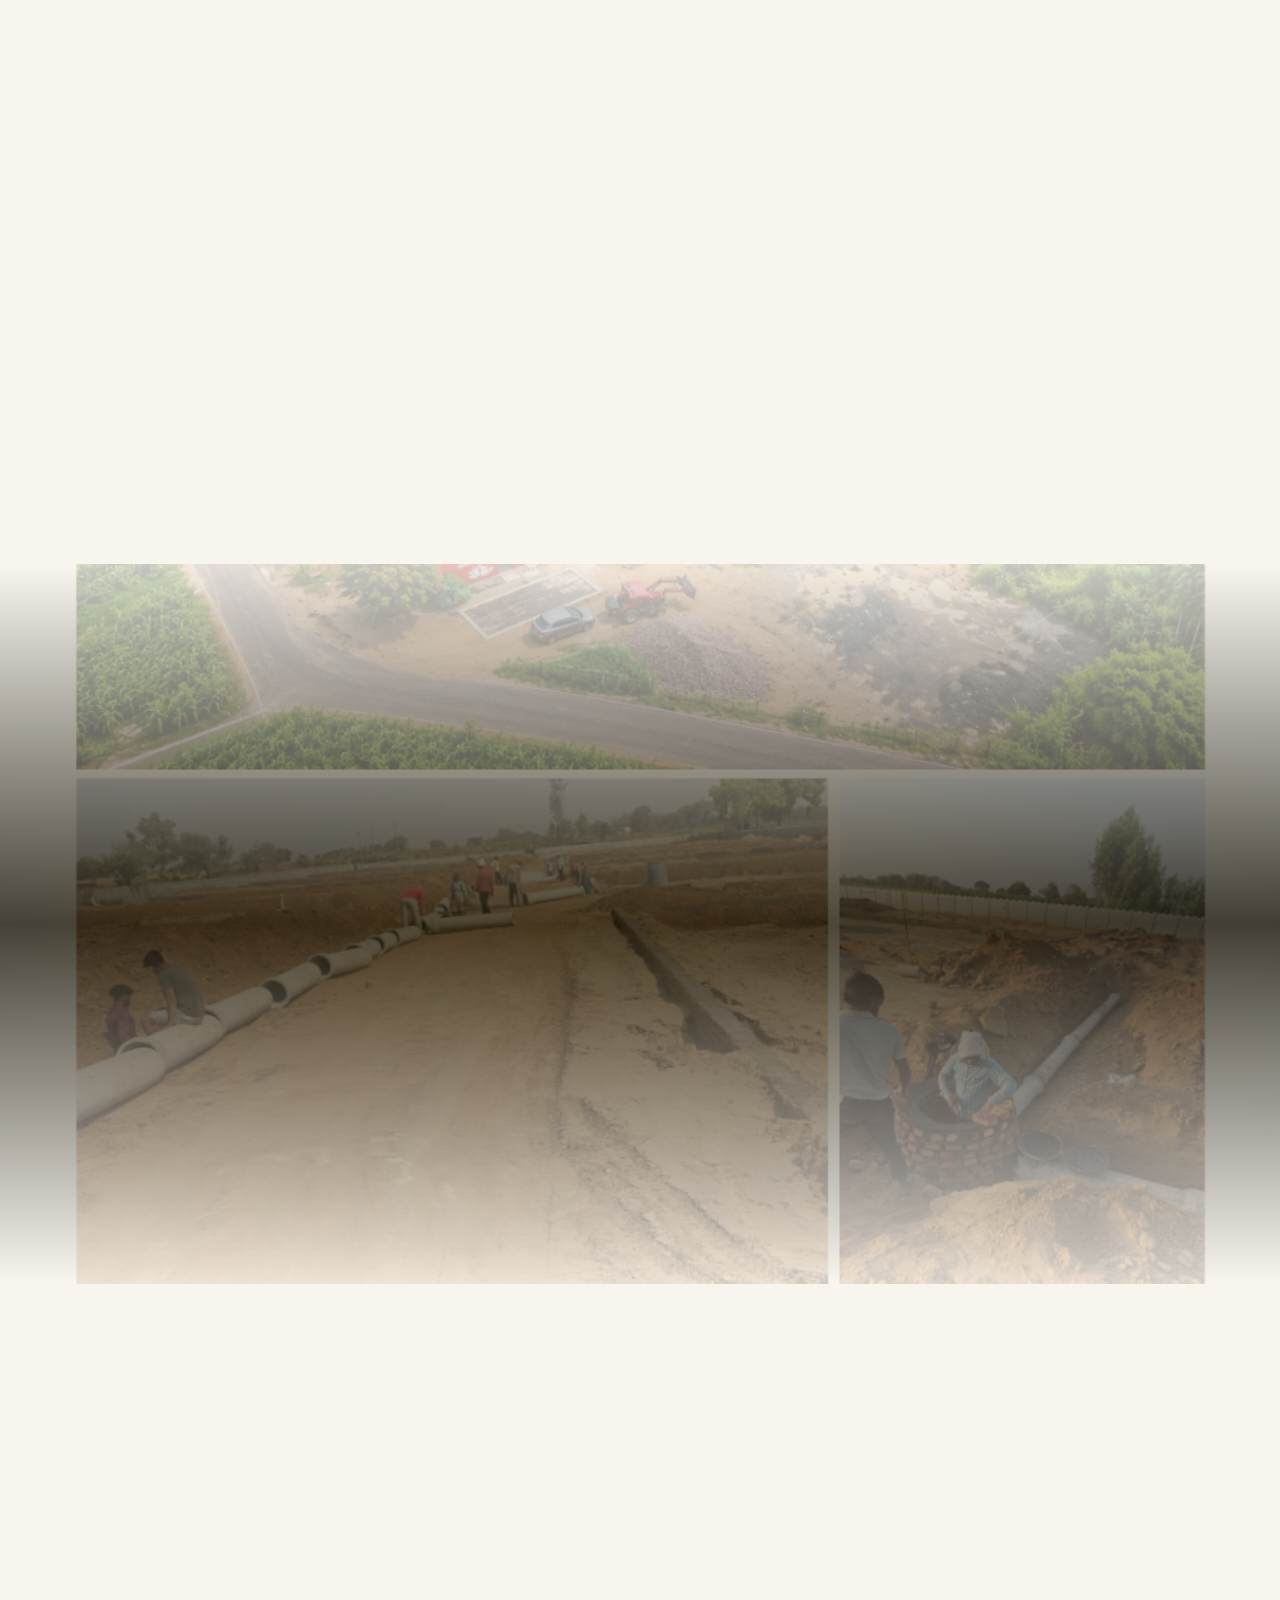
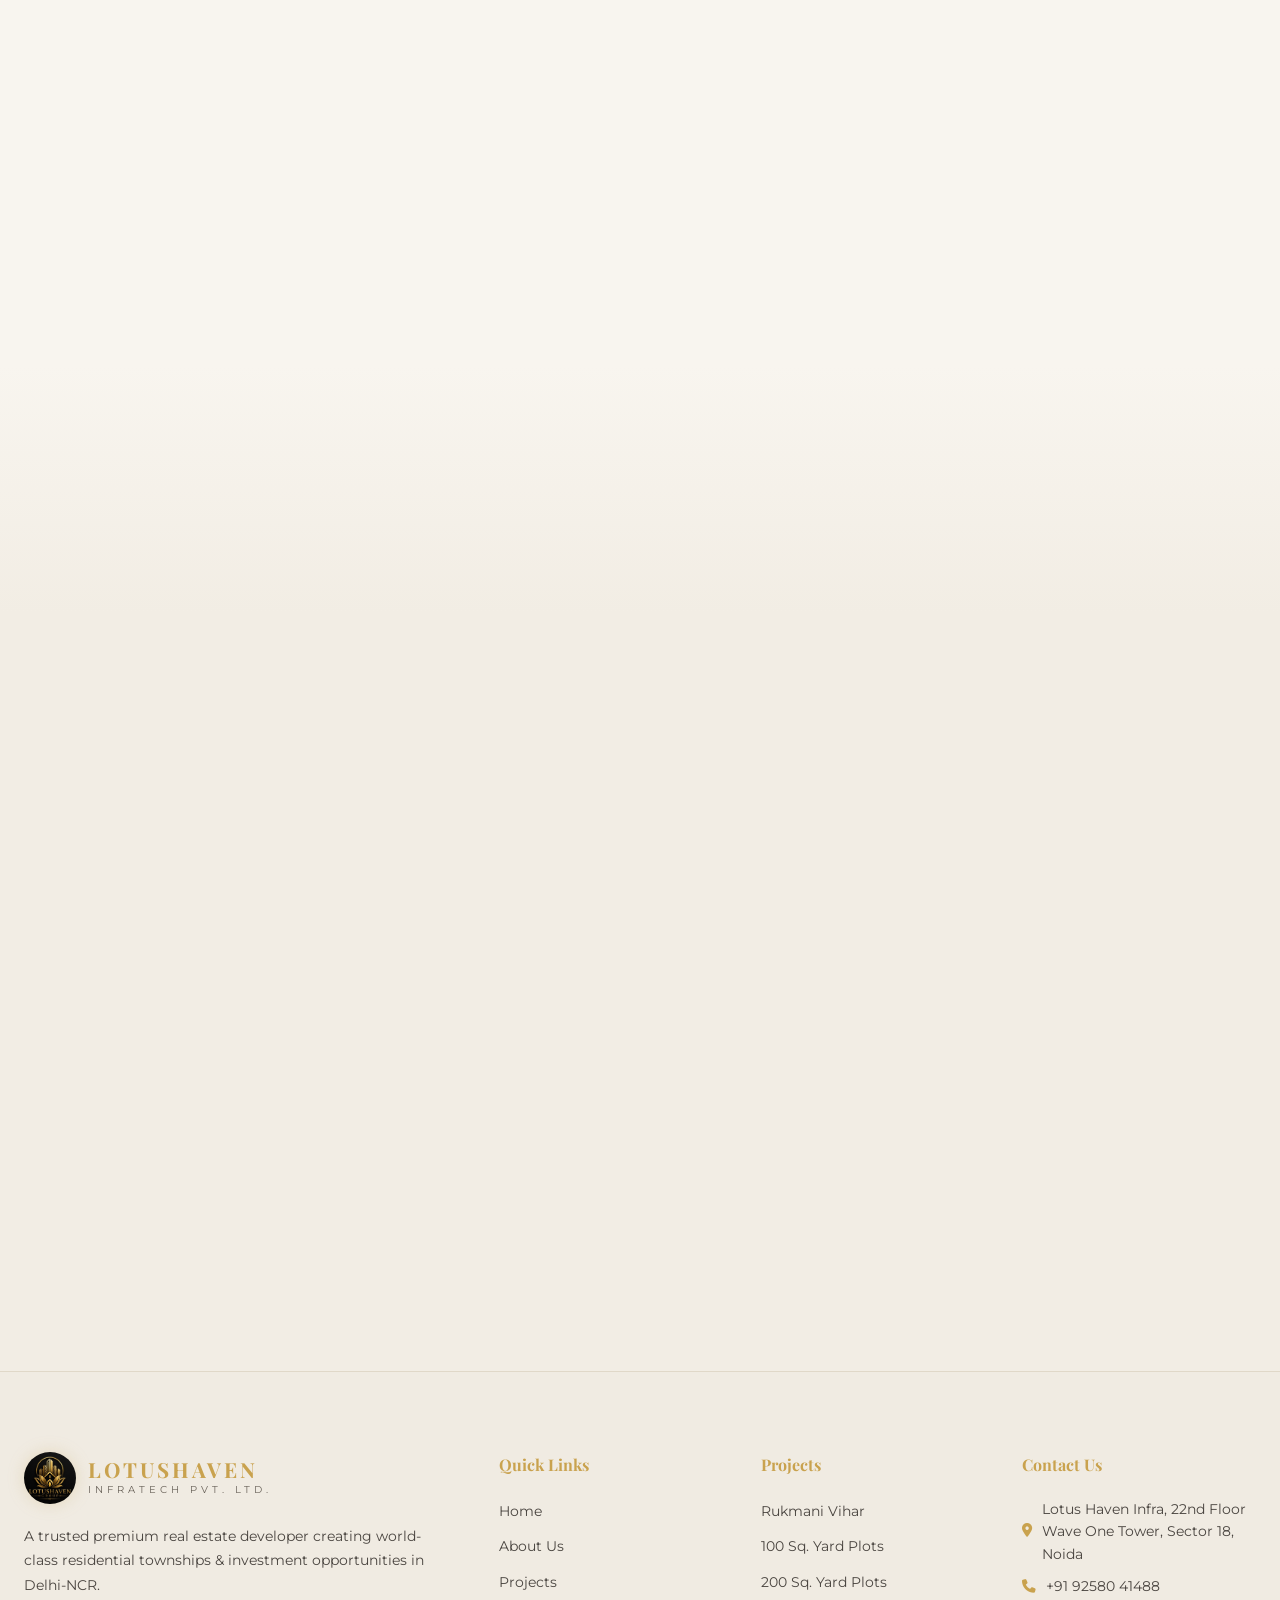
==== commit ce033f90: "Rename Wave City to Wave One Tower in address" ====
--- a/index.html
+++ b/index.html
@@ -813,7 +813,7 @@
                             <i class="fas fa-map-marker-alt"></i>
                             <div>
                                 <strong>Head Office</strong>
-                                <span>Lotus Haven Infra, 22nd Floor Wave City, Sector 18, Noida</span>
+                                <span>Lotus Haven Infra, 22nd Floor Wave One Tower, Sector 18, Noida</span>
                             </div>
                         </div>
                         <div class="contact-detail">
@@ -938,7 +938,7 @@
                     <div class="footer-links-col">
                         <h4>Contact Us</h4>
                         <ul class="footer-contact-list">
-                            <li><i class="fas fa-map-marker-alt"></i> Lotus Haven Infra, 22nd Floor Wave City, Sector 18, Noida</li>
+                            <li><i class="fas fa-map-marker-alt"></i> Lotus Haven Infra, 22nd Floor Wave One Tower, Sector 18, Noida</li>
                             <li><i class="fas fa-phone"></i> +91 92580 41488</li>
                             <li><i class="fas fa-envelope"></i> lotushavengroup@gmail.com</li>
                             <li><i class="fas fa-clock"></i> Mon-Sat: 9AM - 7PM</li>
--- a/css/style.css
+++ b/css/style.css
@@ -2226,8 +2226,8 @@
 
 [data-theme="light"] .hero-scroll-indicator span { color: #777; }
 [data-theme="light"] .stat-label { color: #FFFFFF; font-weight: 600; }
-[data-theme="light"] .stat-number,
-[data-theme="light"] .text-gold { color: #FFFFFF; }
+[data-theme="light"] .stat-number { color: #FFFFFF; }
+[data-theme="light"] .text-gold { color: var(--gold); }
 [data-theme="light"] .stat-suffix { color: #FFFFFF; }
 
 [data-theme="light"] .map-landmark {
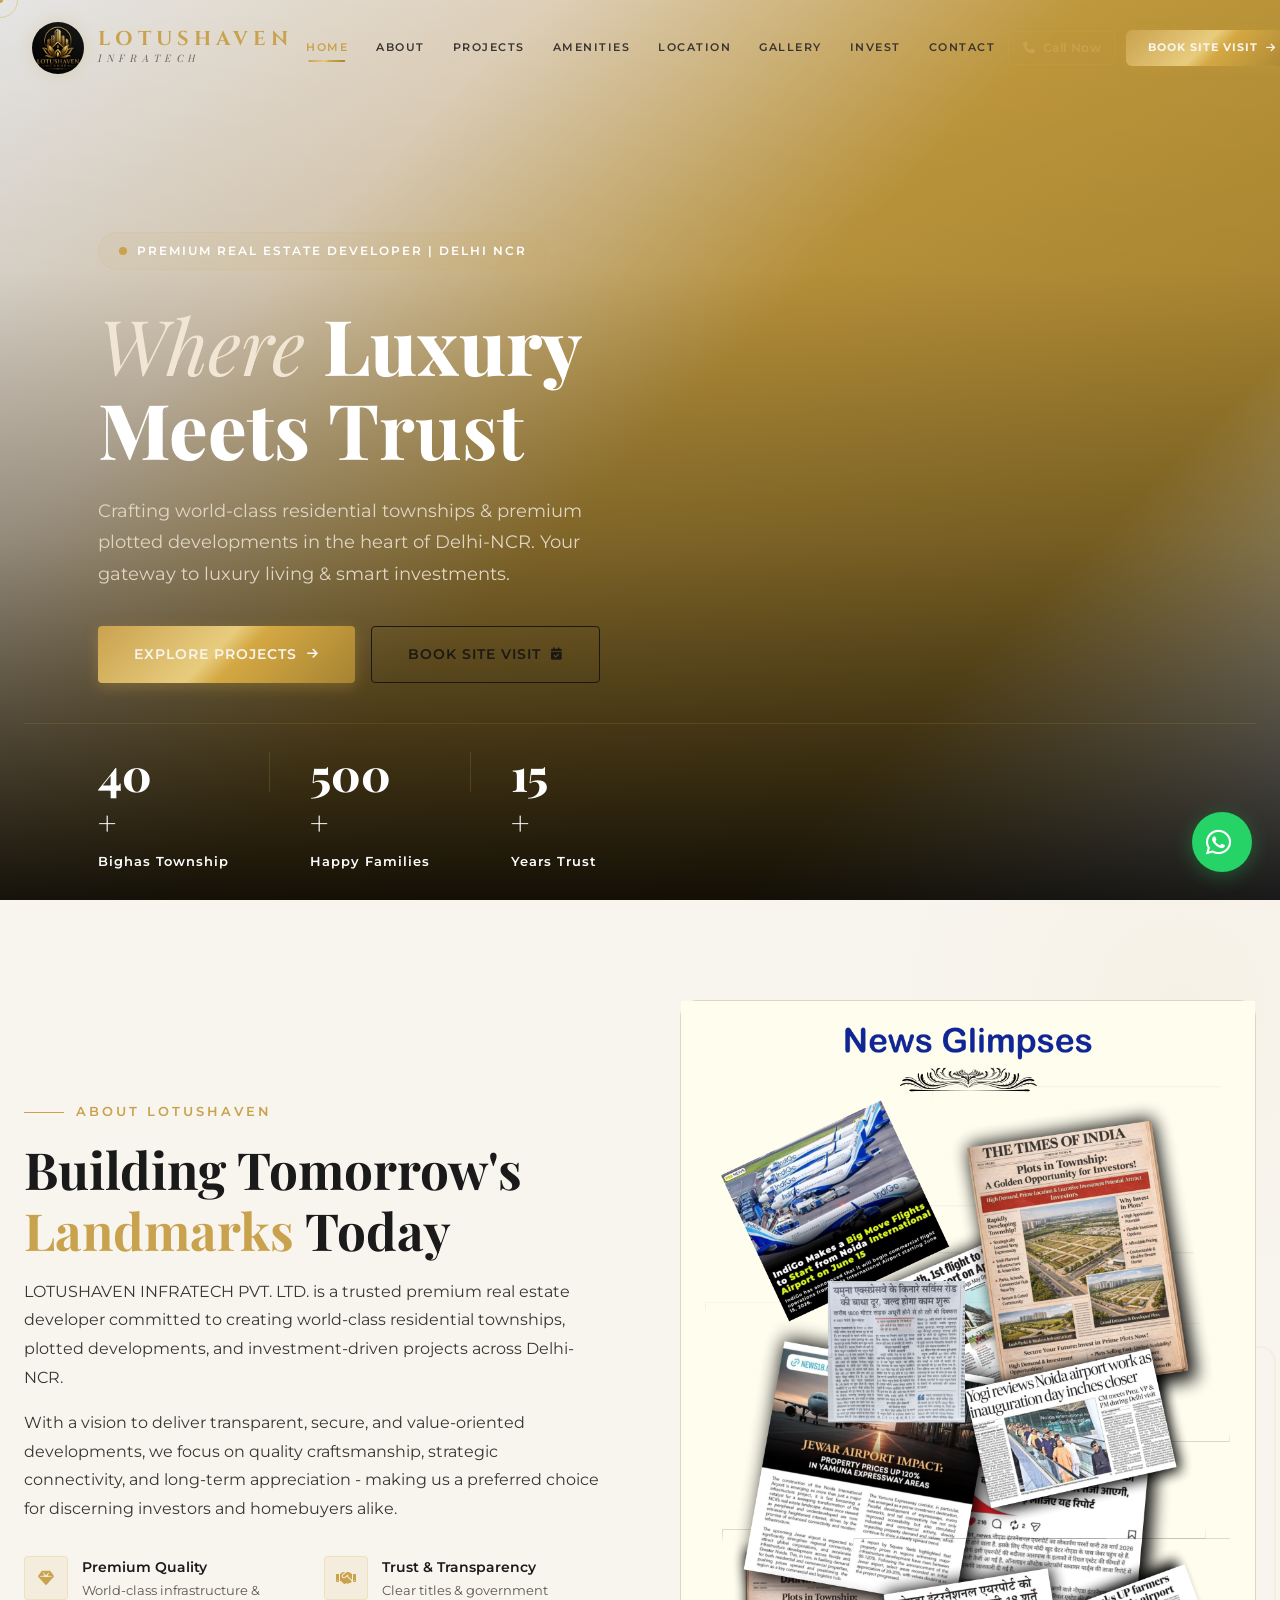
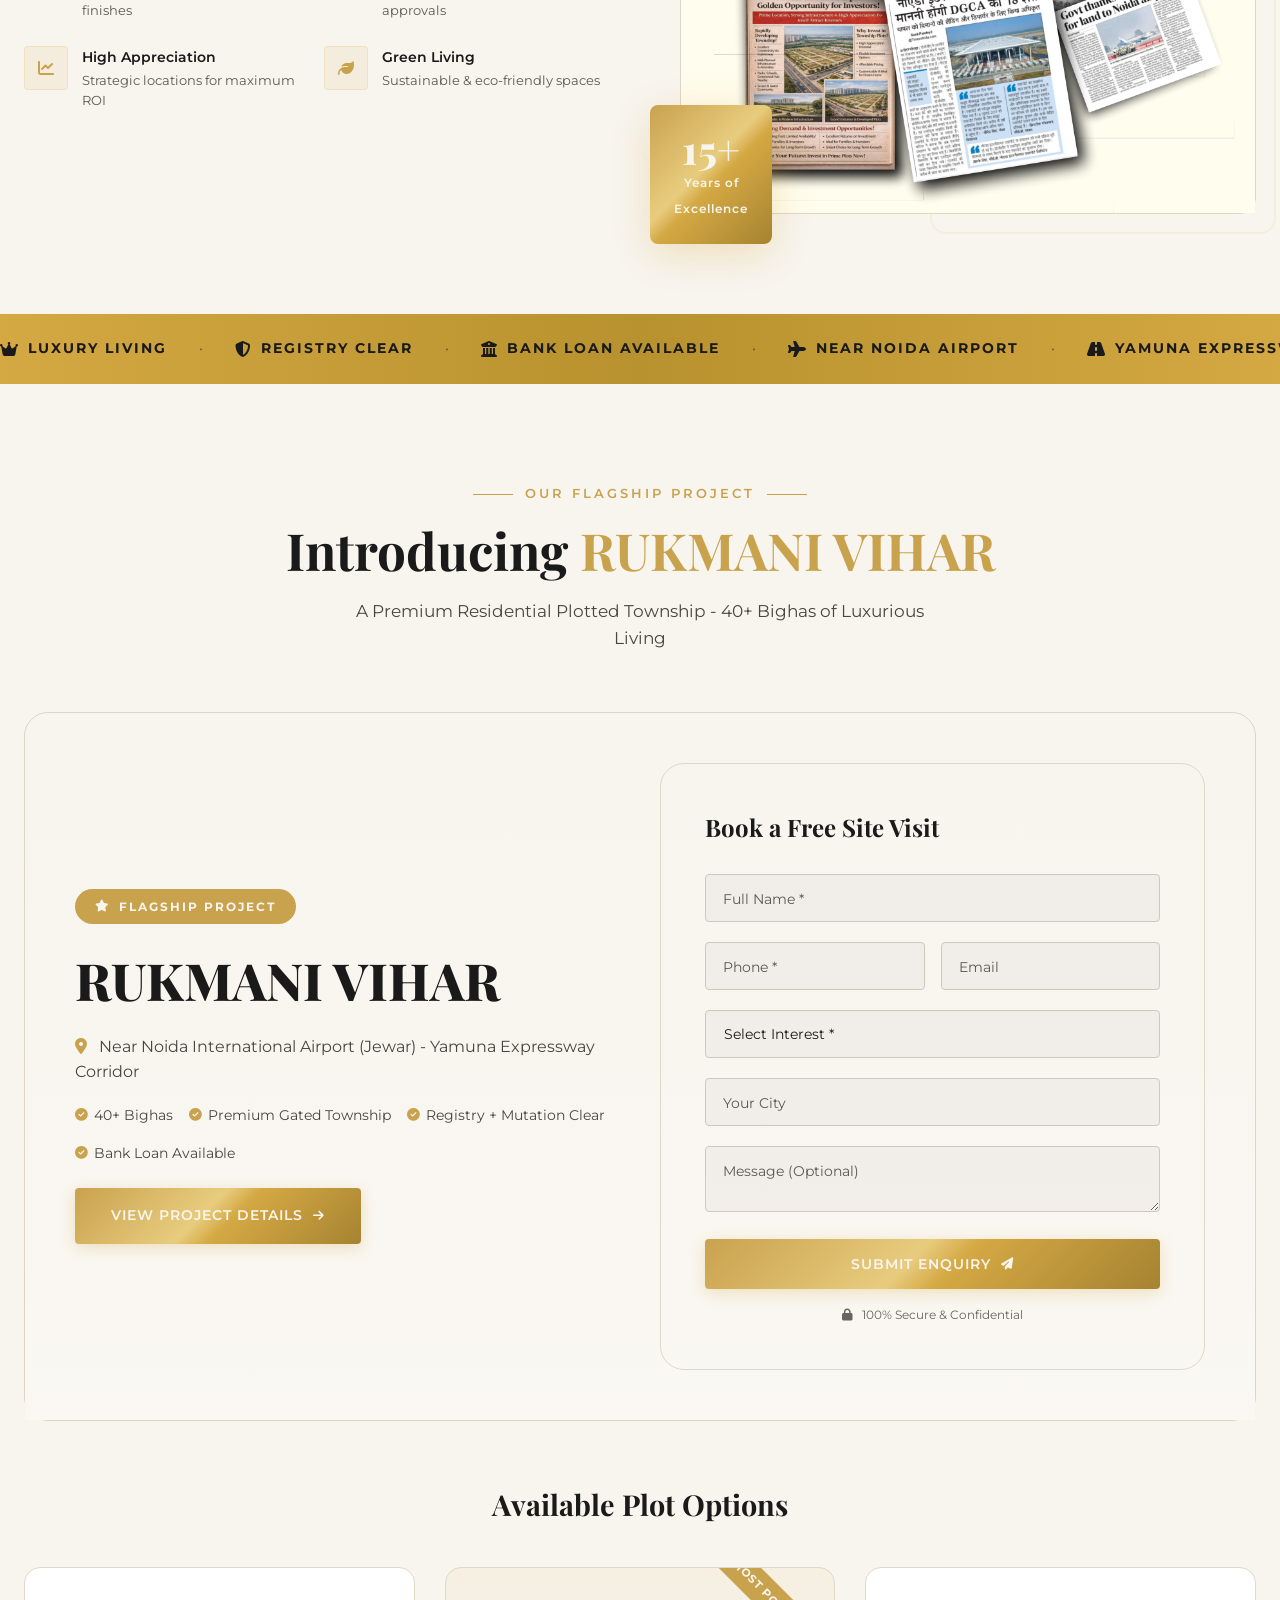
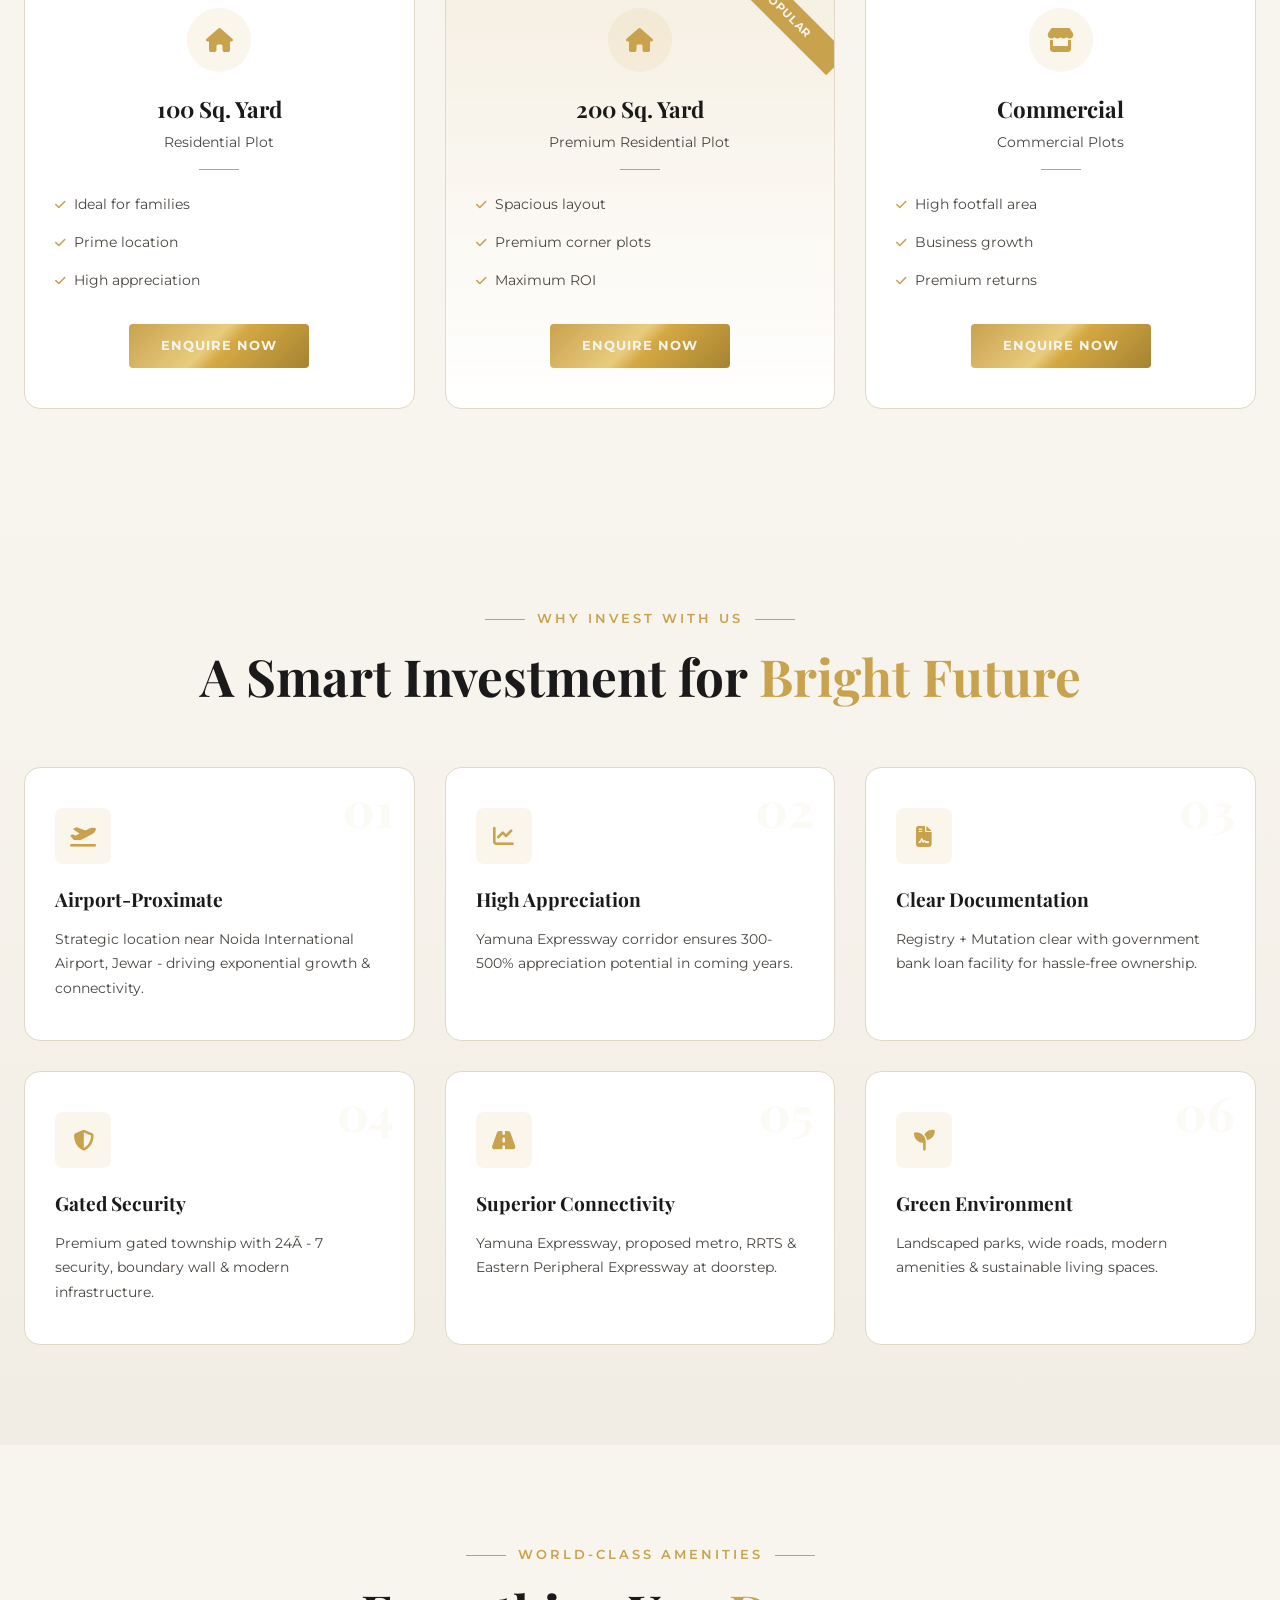
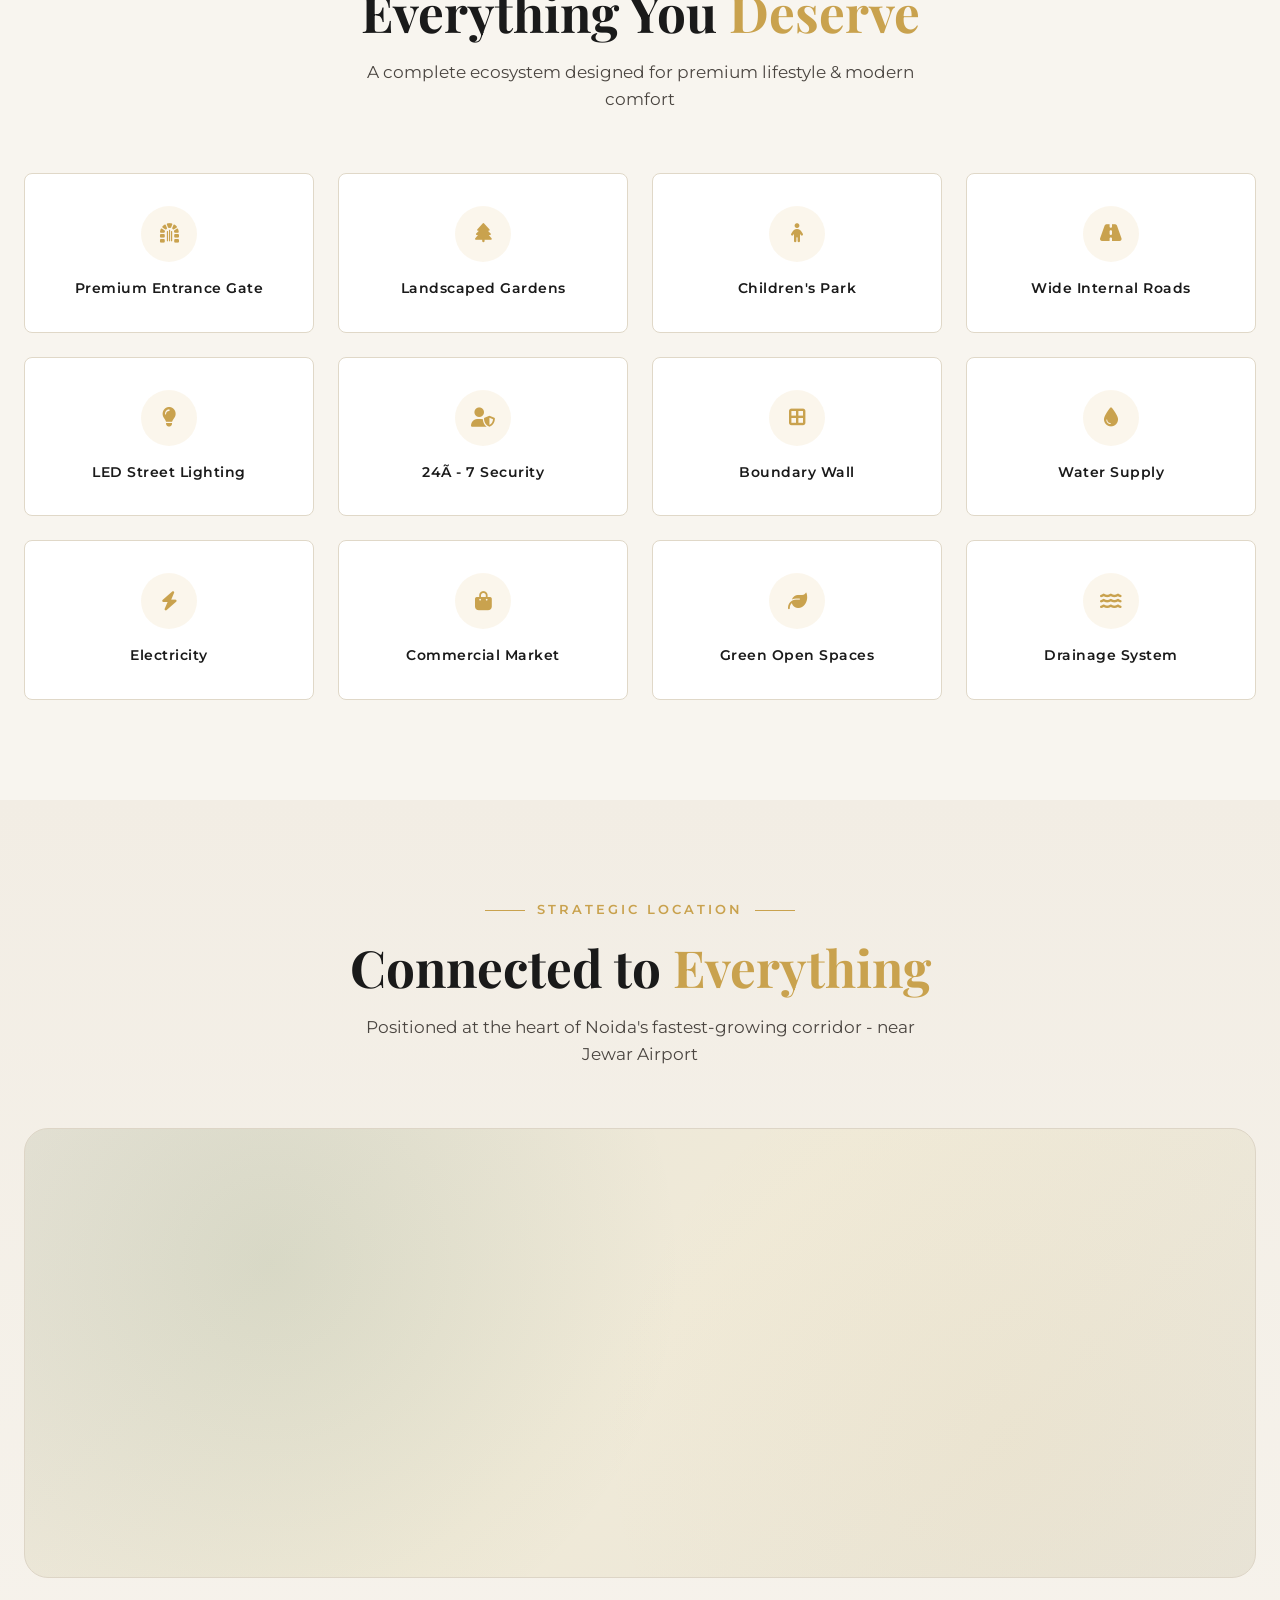
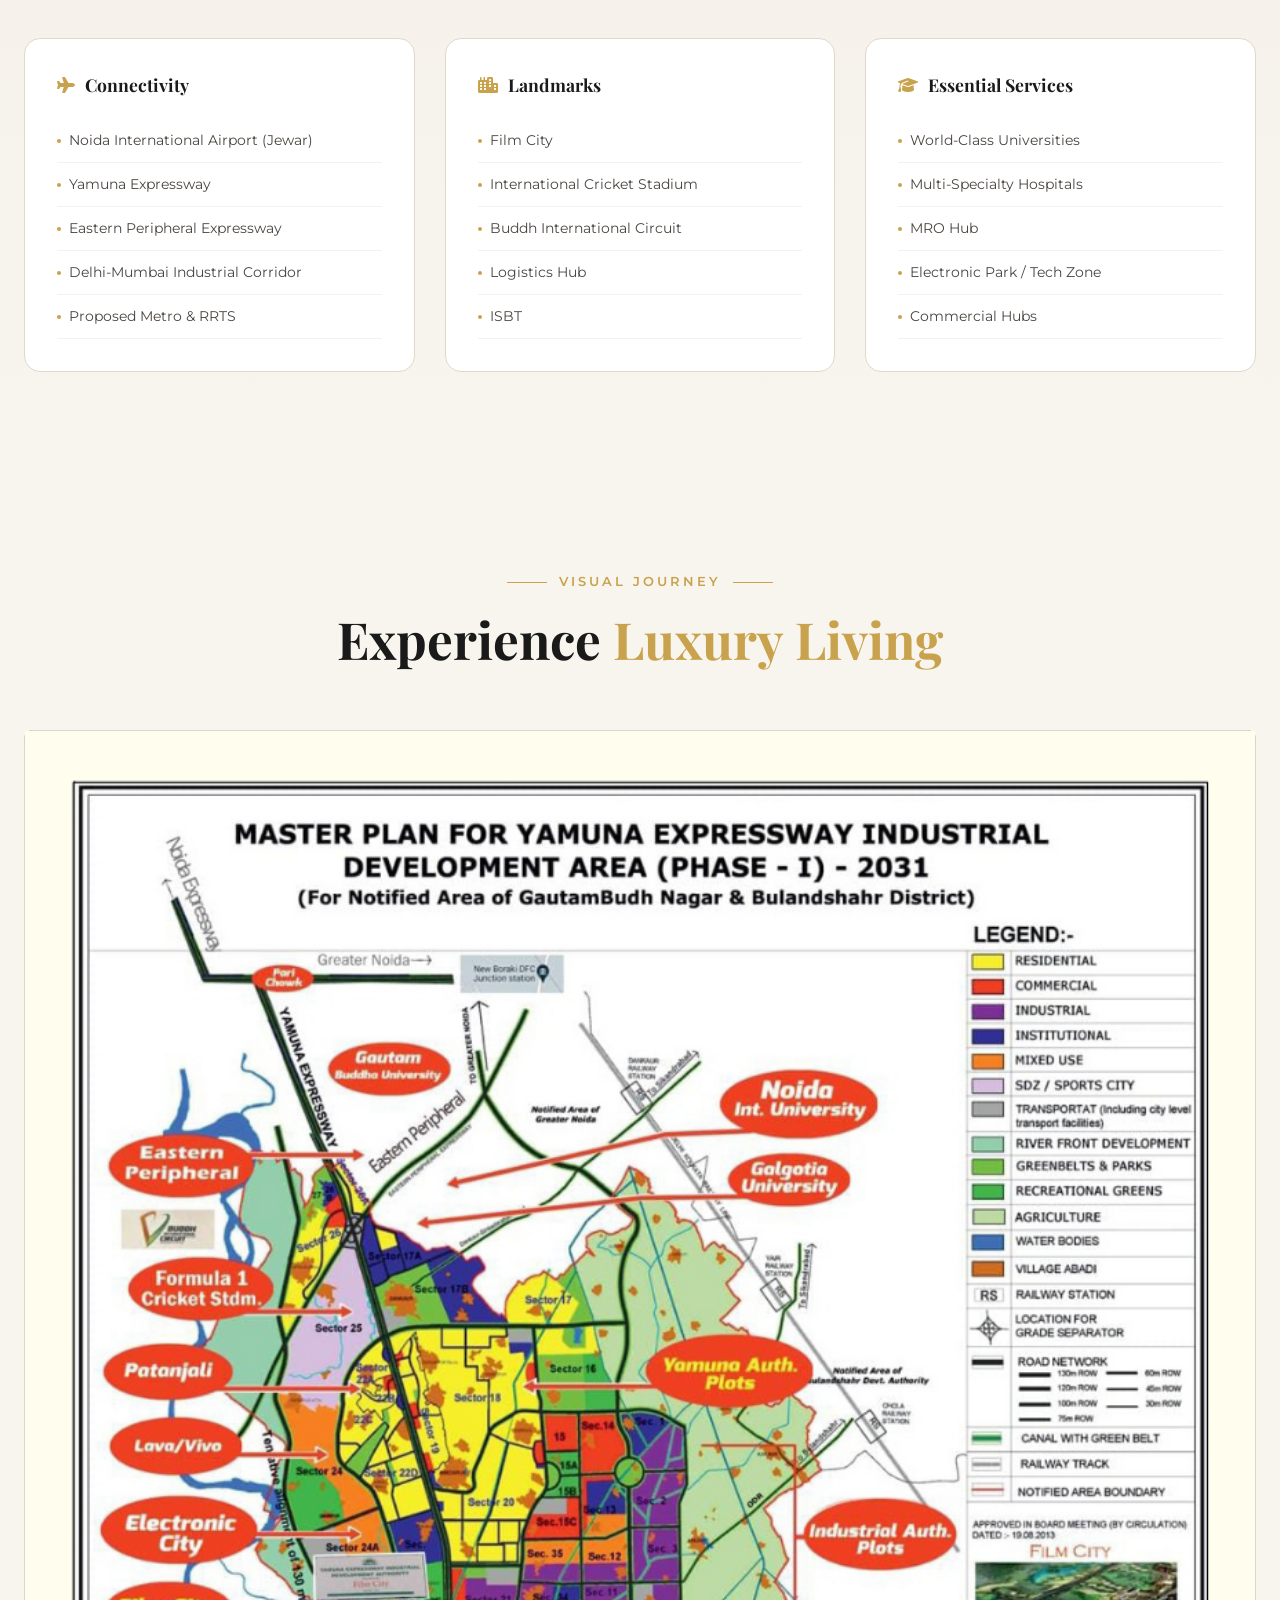
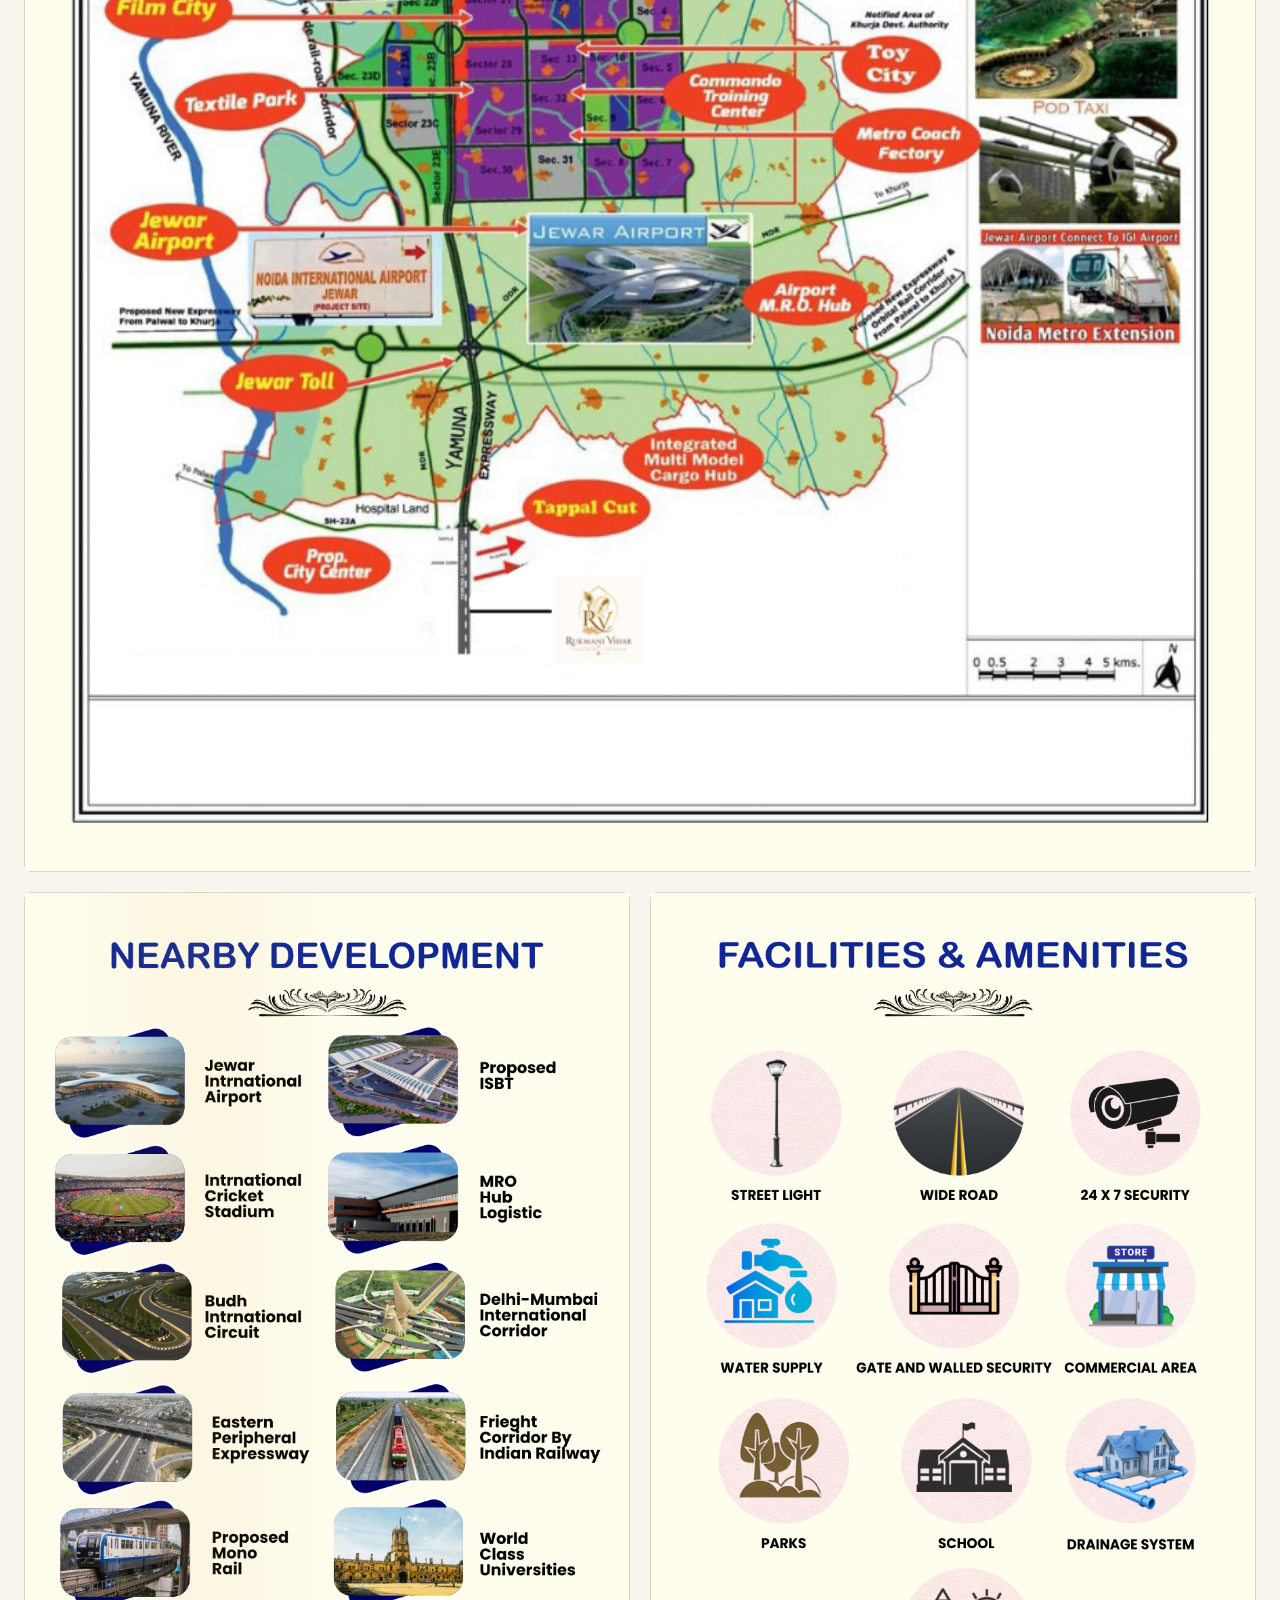
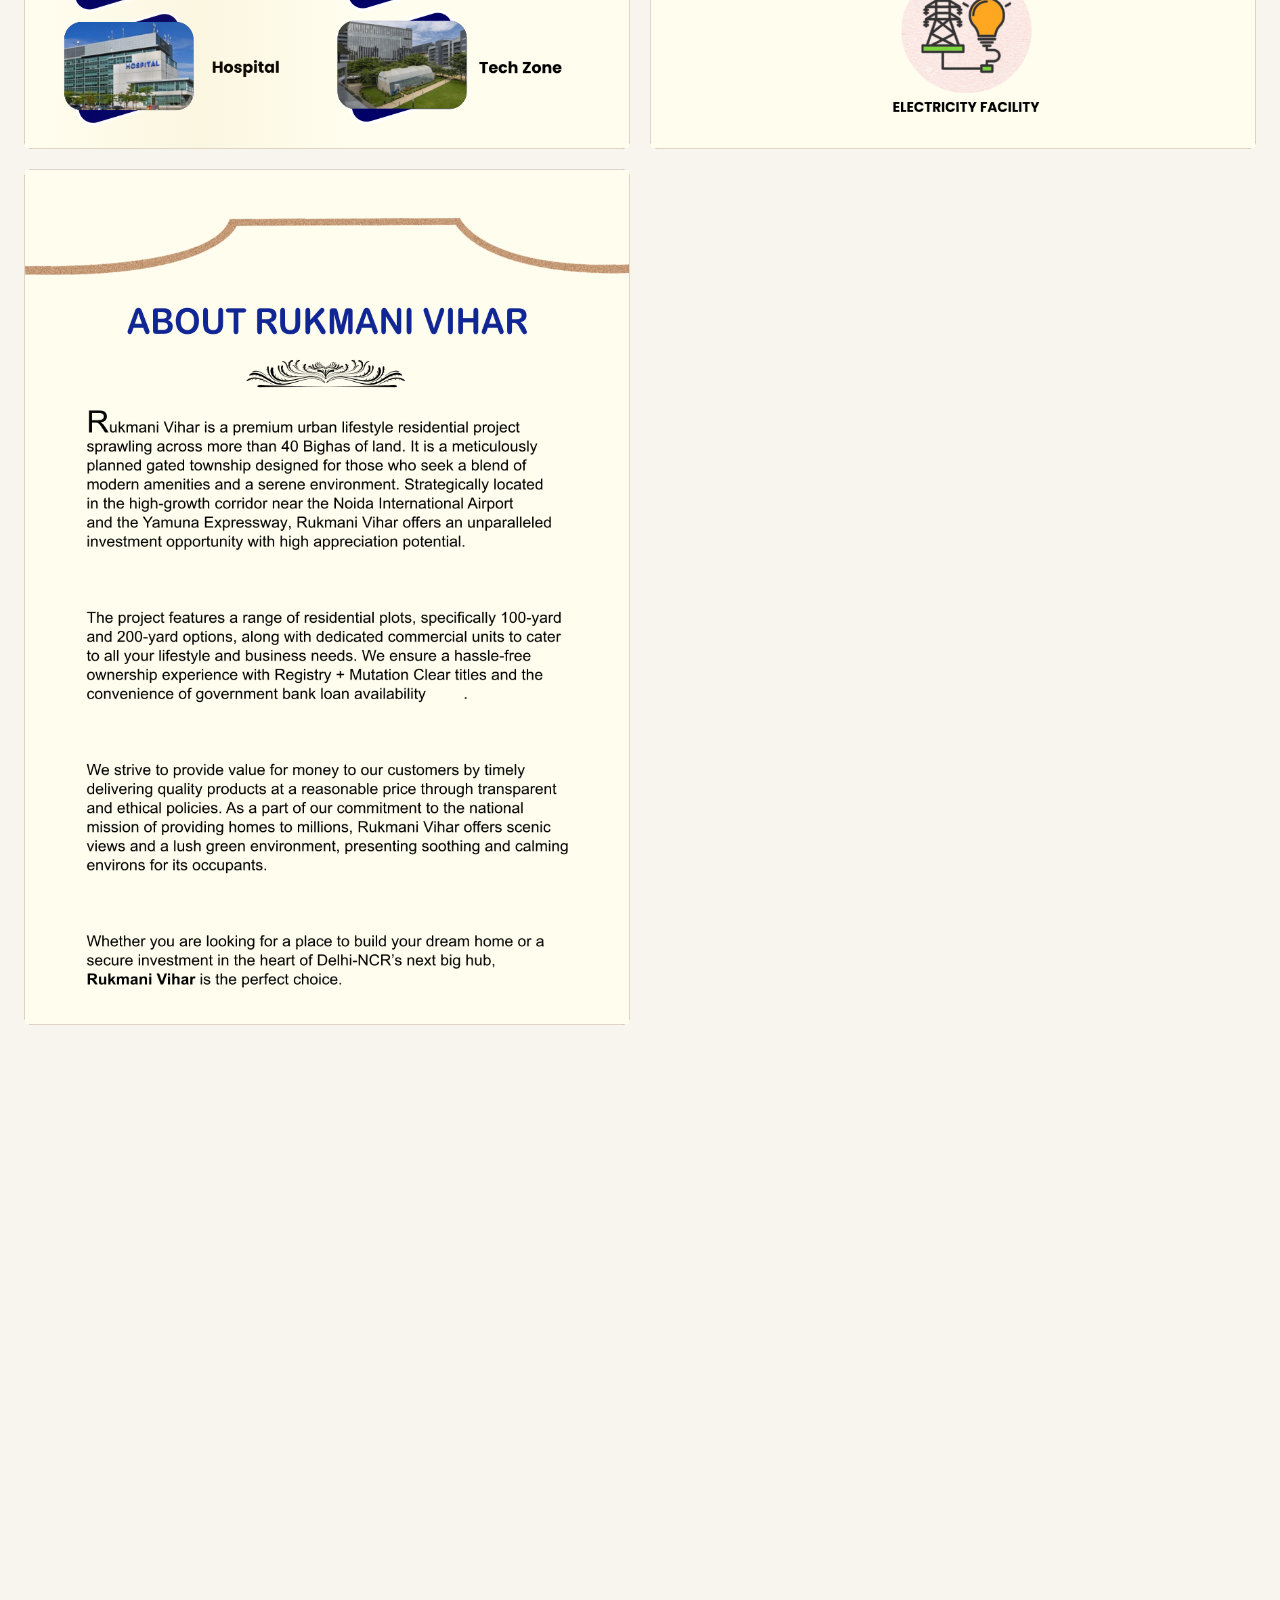
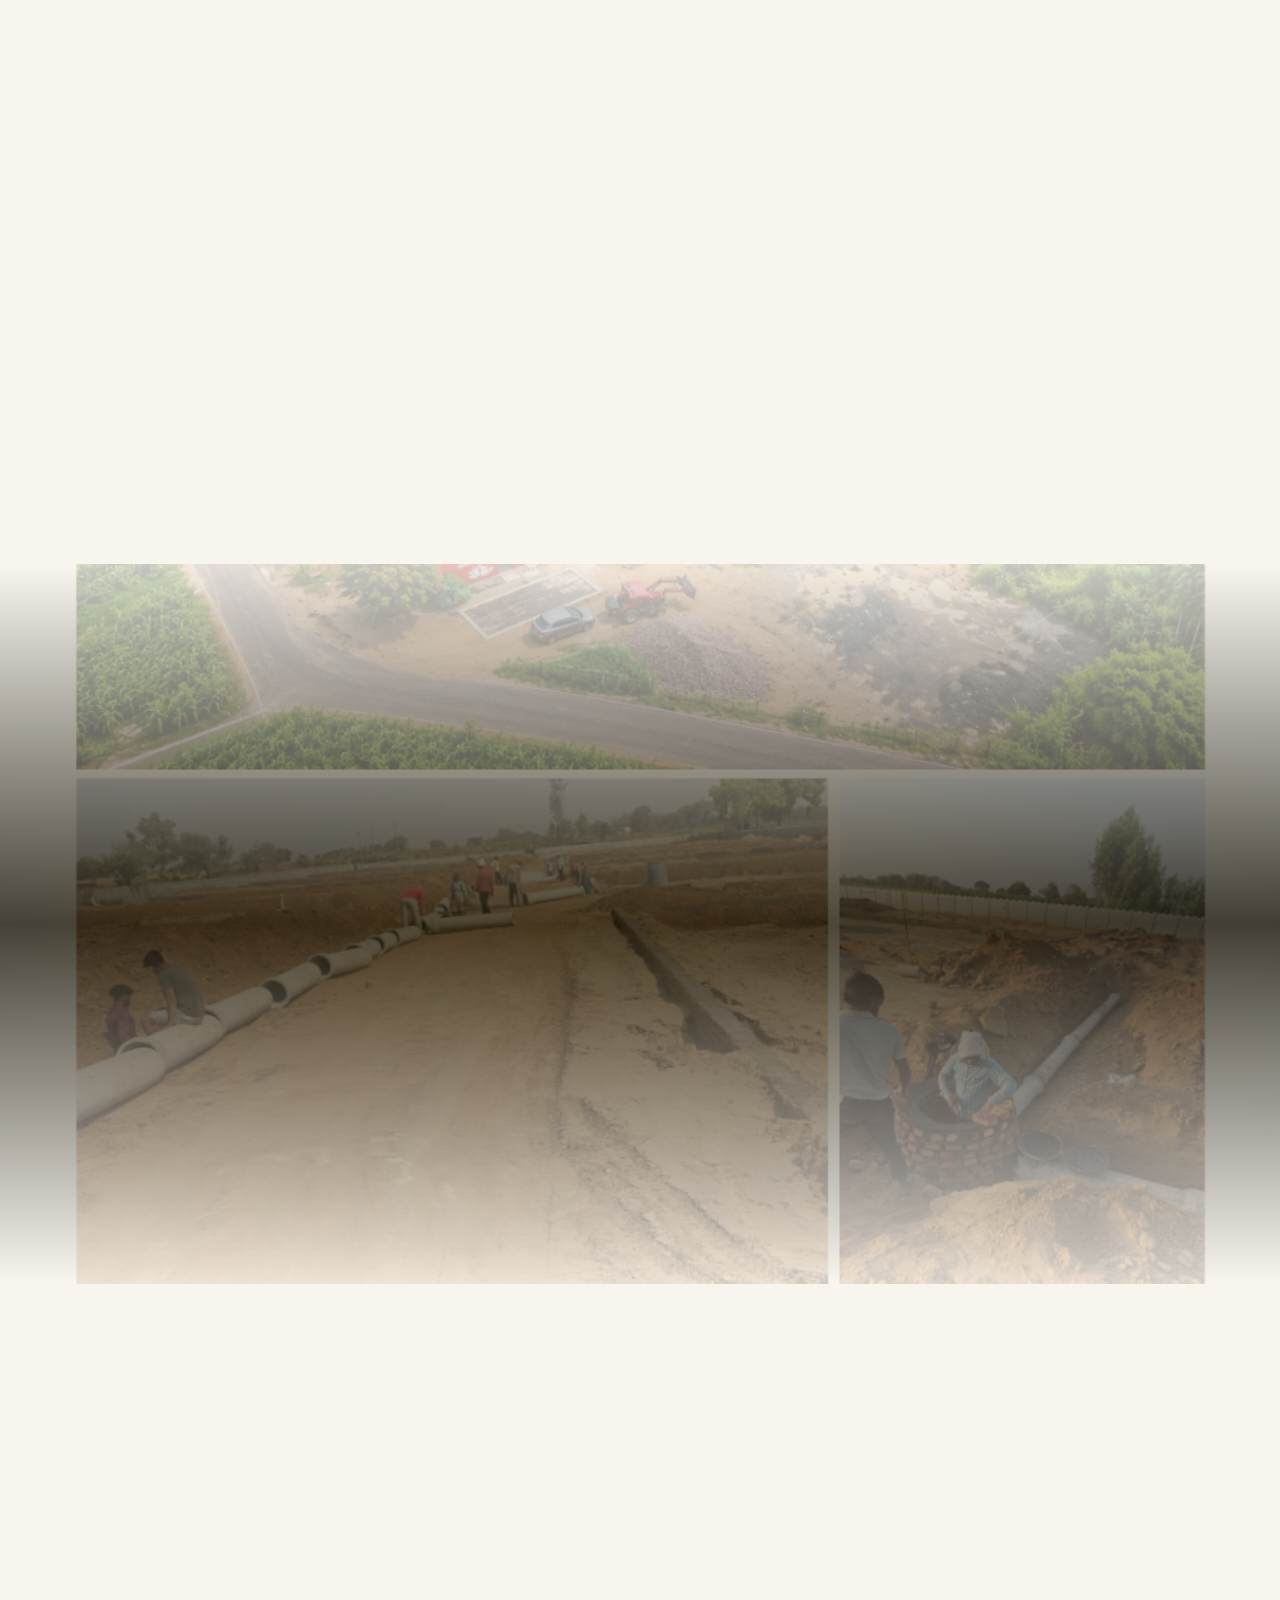
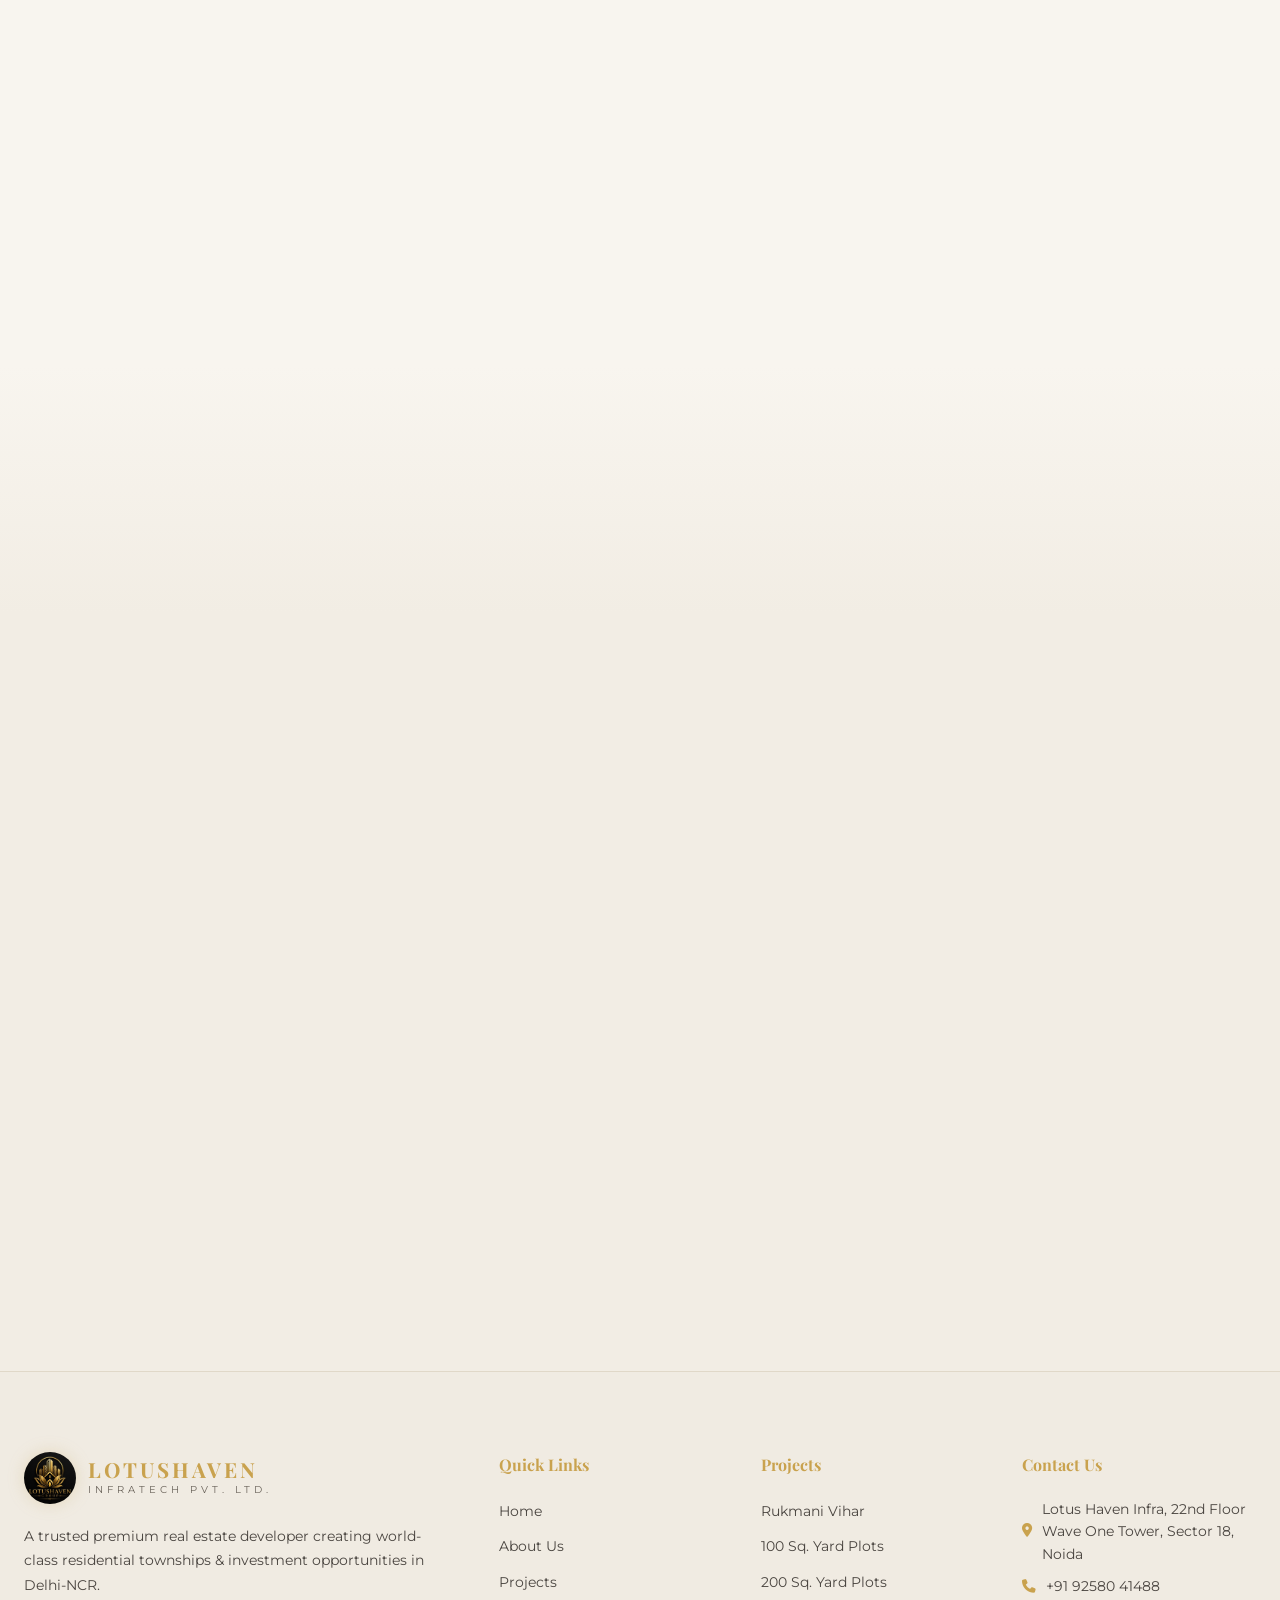
==== commit d12fca56: "Add WhatsApp label on hover to whatsapp-float button" ====
--- a/index.html
+++ b/index.html
@@ -961,6 +961,7 @@
     <!-- ========== WHATSAPP FLOAT ========== -->
     <a href="https://wa.me/919258041488?text=Hi%2C%20I%20am%20interested%20in%20Rukmani%20Vihar%20plots." class="whatsapp-float" target="_blank" aria-label="WhatsApp">
         <i class="fab fa-whatsapp"></i>
+        <span class="whatsapp-label">WhatsApp</span>
     </a>
 
     <!-- ========== BACK TO TOP ========== -->
--- a/css/style.css
+++ b/css/style.css
@@ -1788,16 +1788,35 @@
     display: flex;
     align-items: center;
     justify-content: center;
+    gap: 8px;
     color: white;
     font-size: 1.8rem;
     box-shadow: 0 4px 20px rgba(37, 211, 102, 0.4);
     z-index: 999;
-    transition: var(--transition);
+    transition: width 0.3s ease, border-radius 0.3s ease, transform 0.3s ease, box-shadow 0.3s ease;
     animation: whatsappPulse 2s infinite;
+    text-decoration: none;
+    overflow: hidden;
+    white-space: nowrap;
+}
+.whatsapp-float .whatsapp-label {
+    font-size: 1rem;
+    font-weight: 600;
+    opacity: 0;
+    max-width: 0;
+    transition: opacity 0.3s ease, max-width 0.3s ease;
+    overflow: hidden;
 }
 .whatsapp-float:hover {
-    transform: scale(1.1);
+    width: auto;
+    padding: 0 20px 0 16px;
+    border-radius: 30px;
+    transform: scale(1.05);
     box-shadow: 0 6px 30px rgba(37, 211, 102, 0.5);
+}
+.whatsapp-float:hover .whatsapp-label {
+    opacity: 1;
+    max-width: 100px;
 }
 
 /* ============================
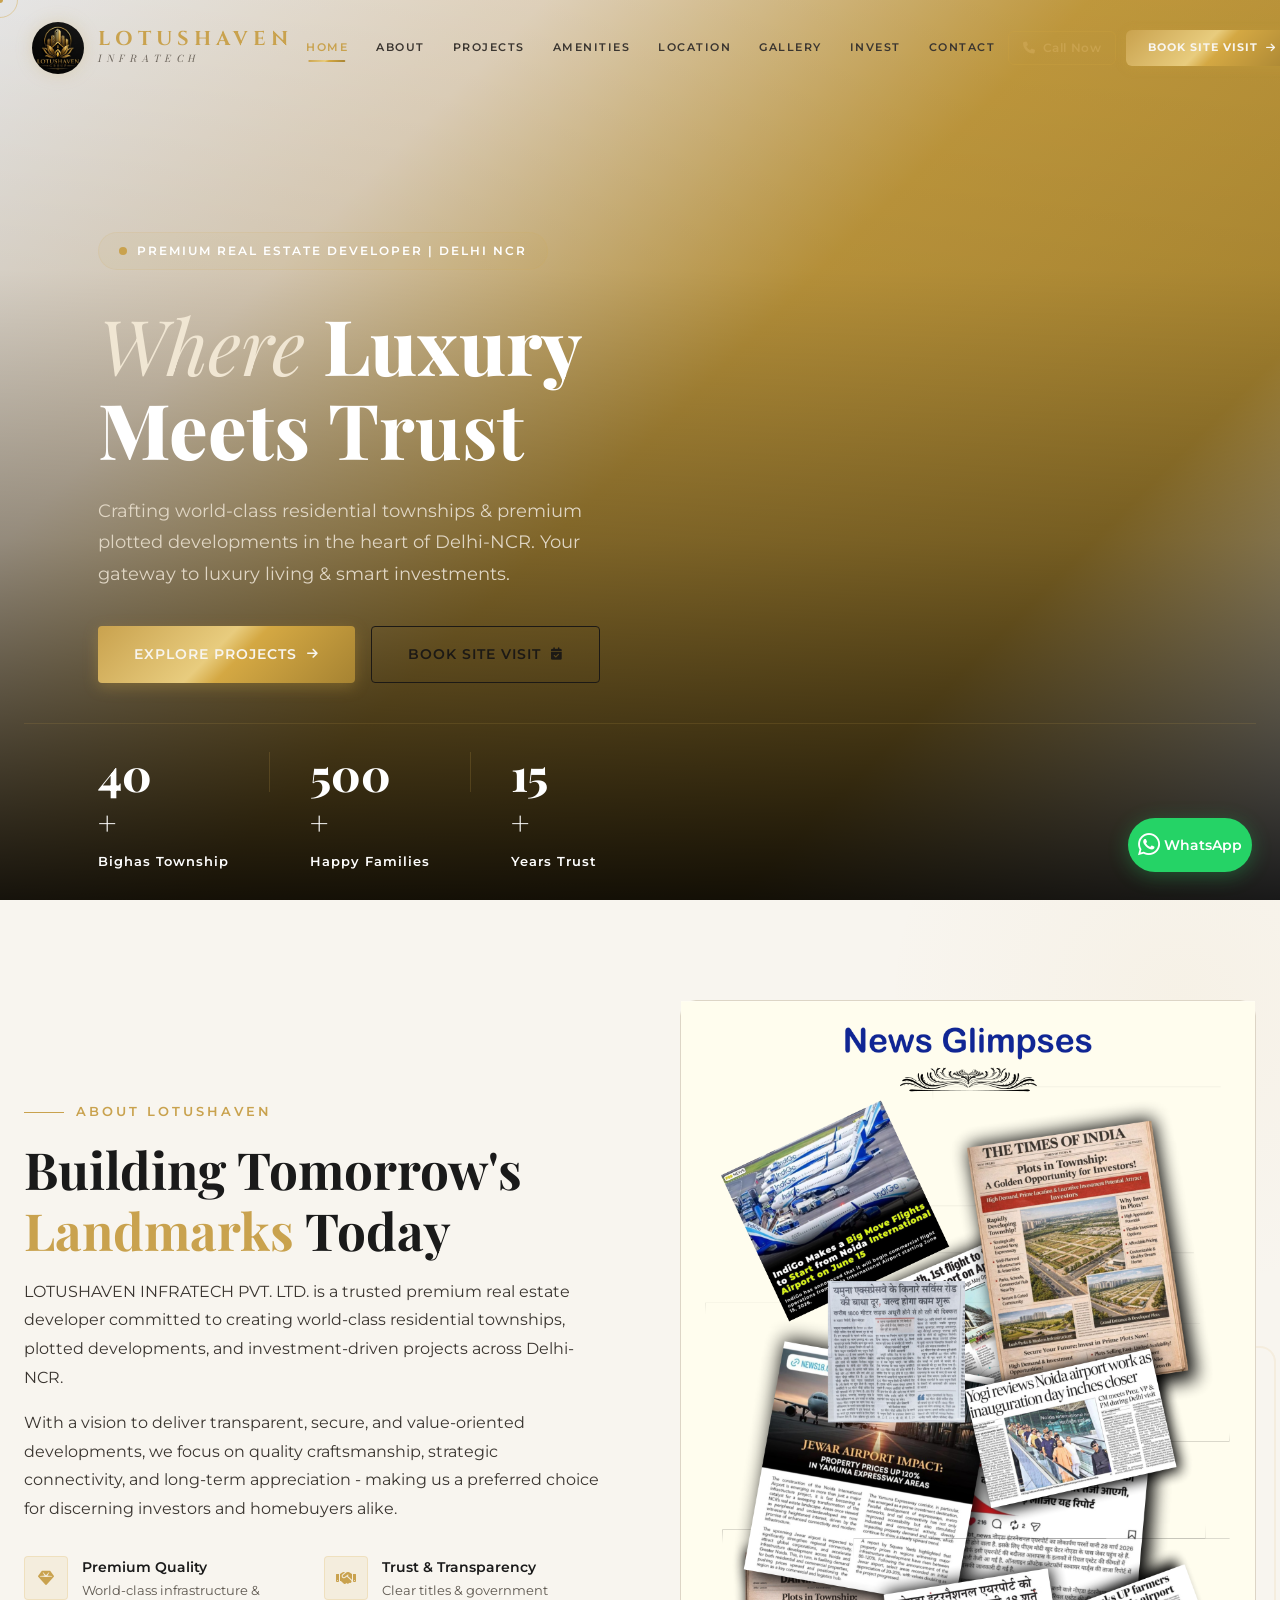
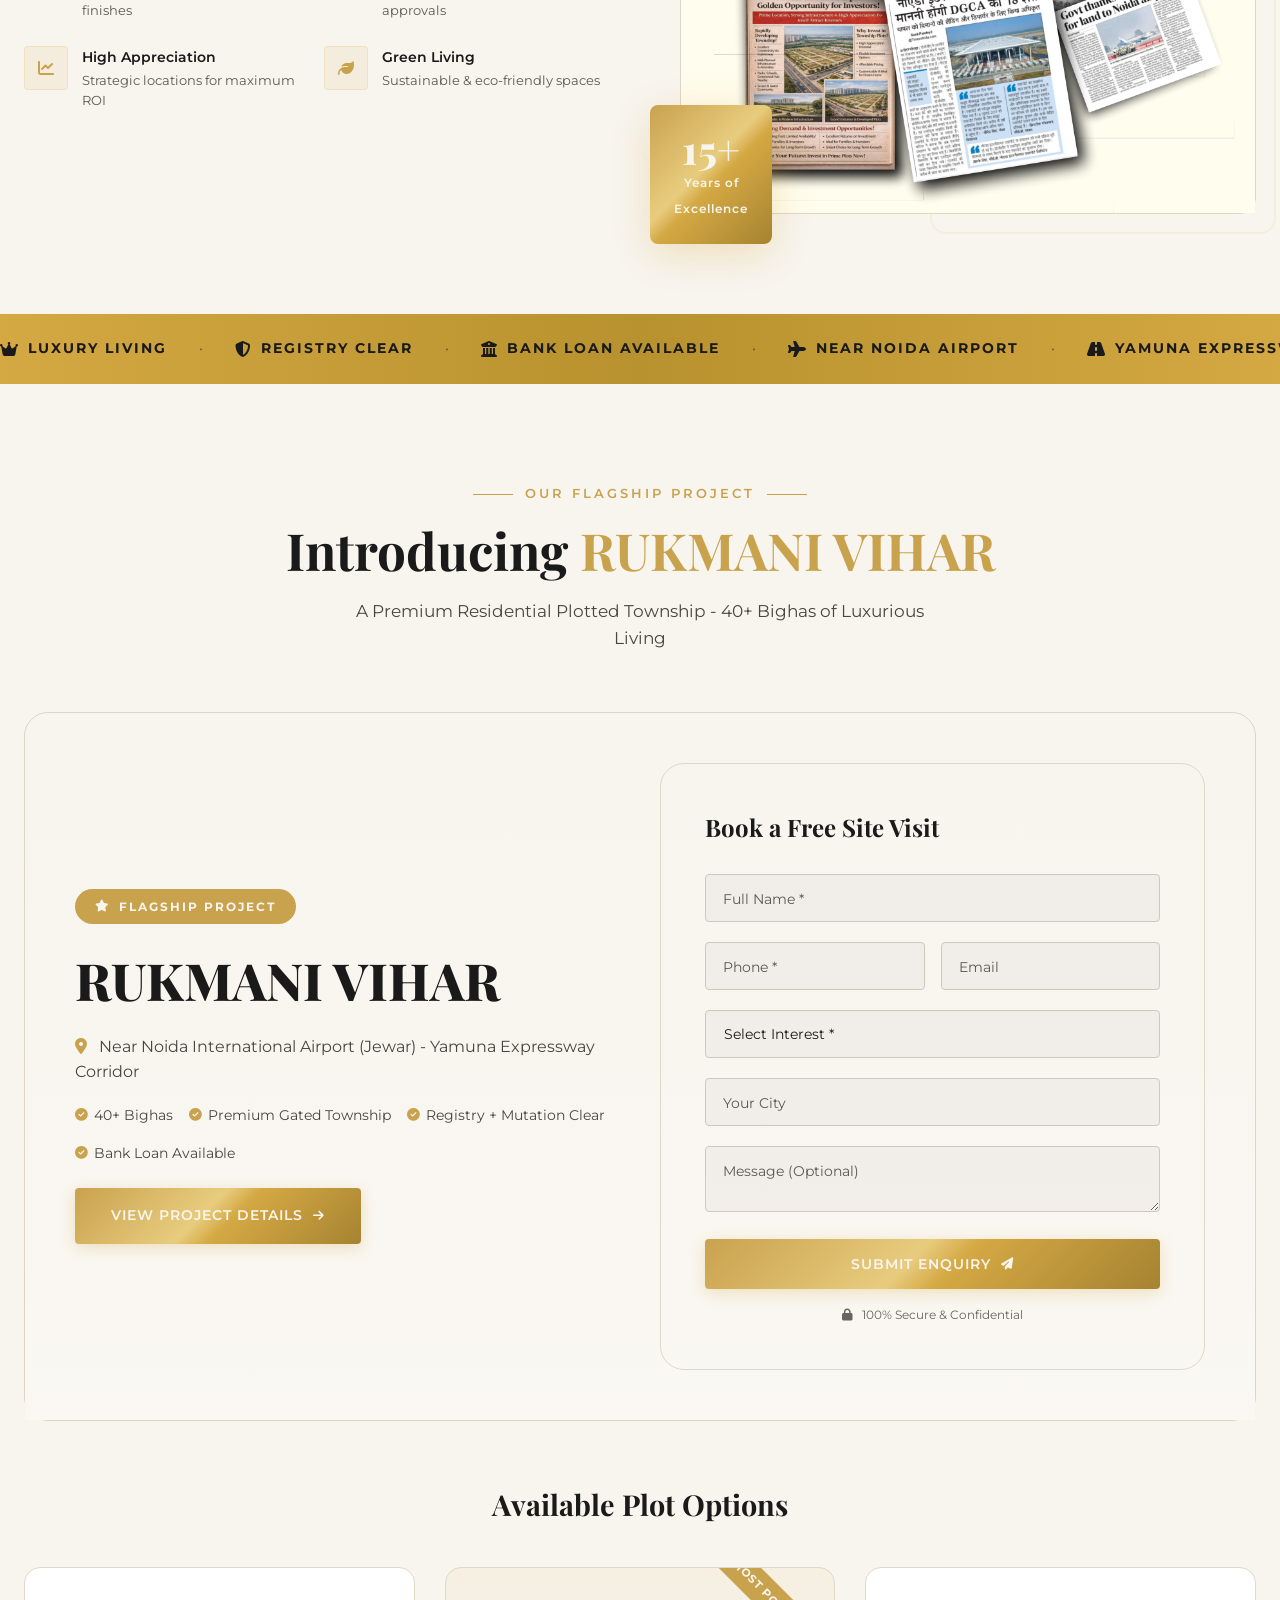
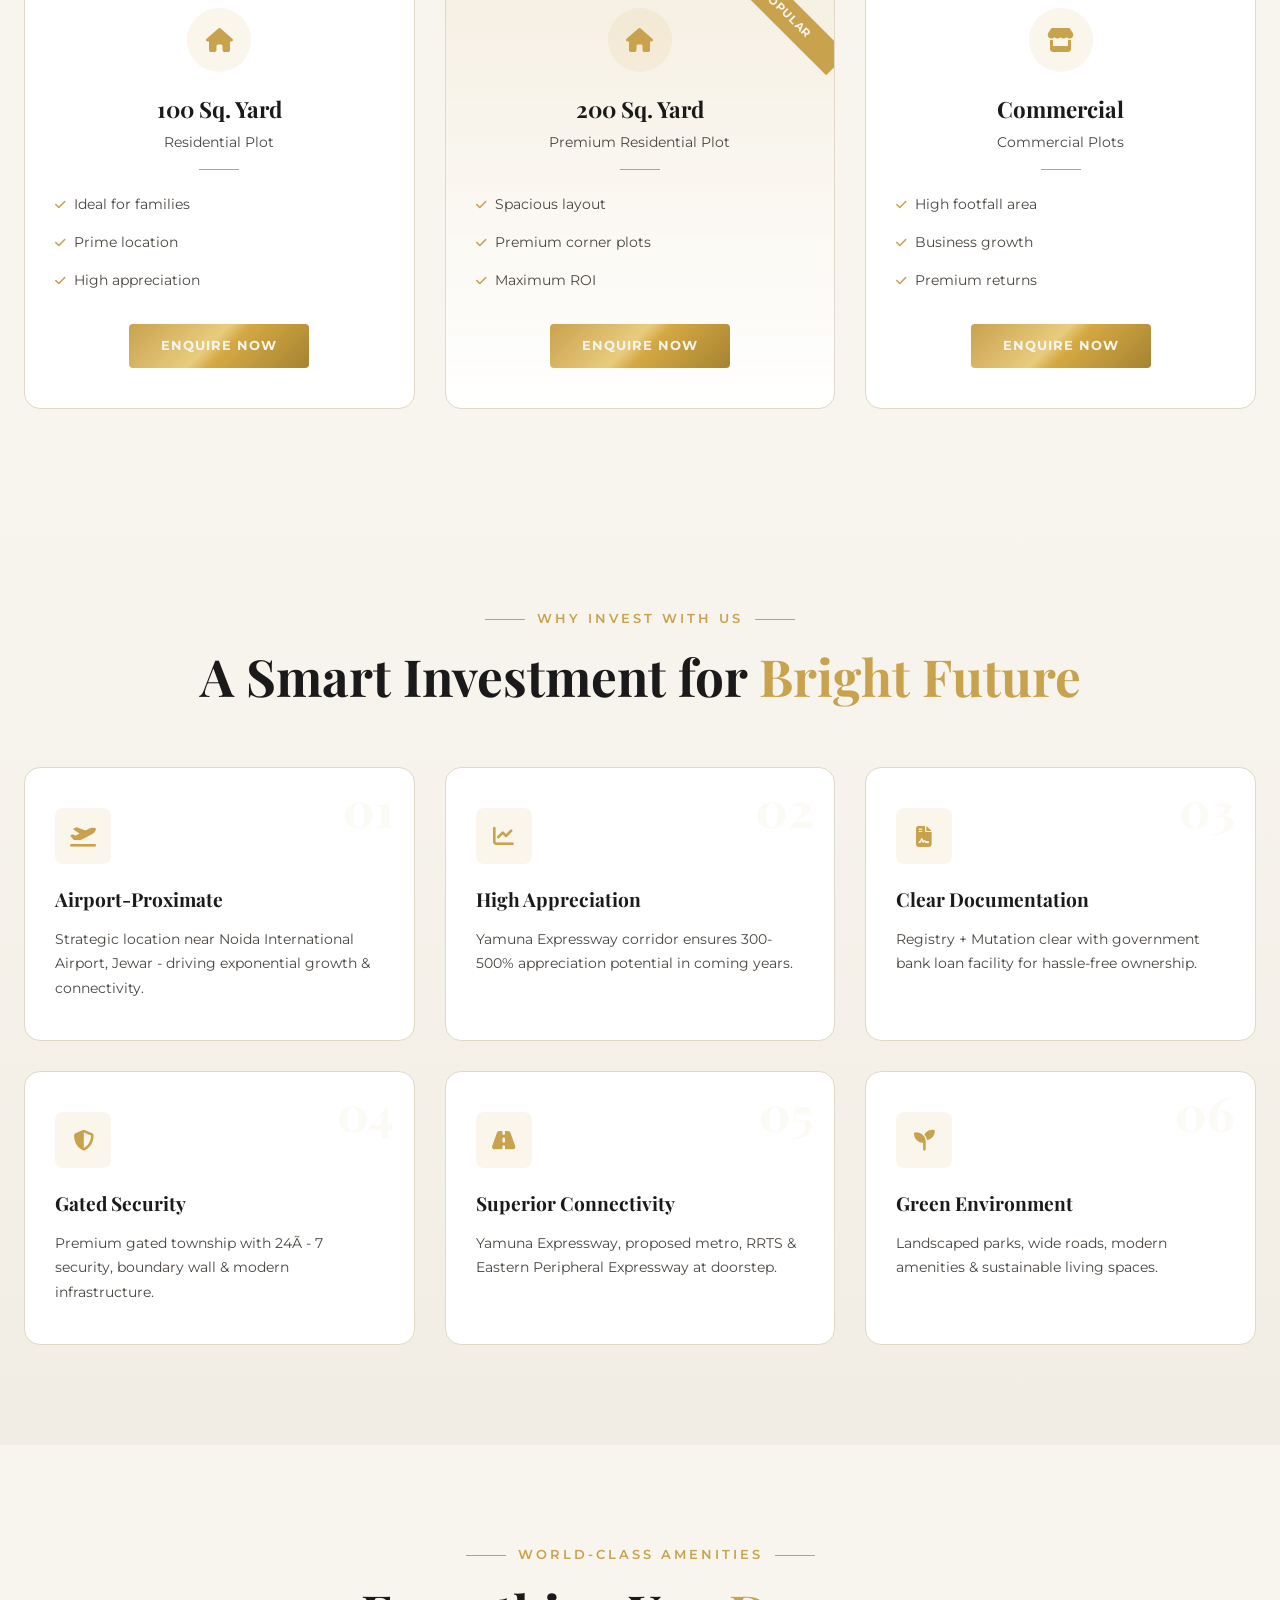
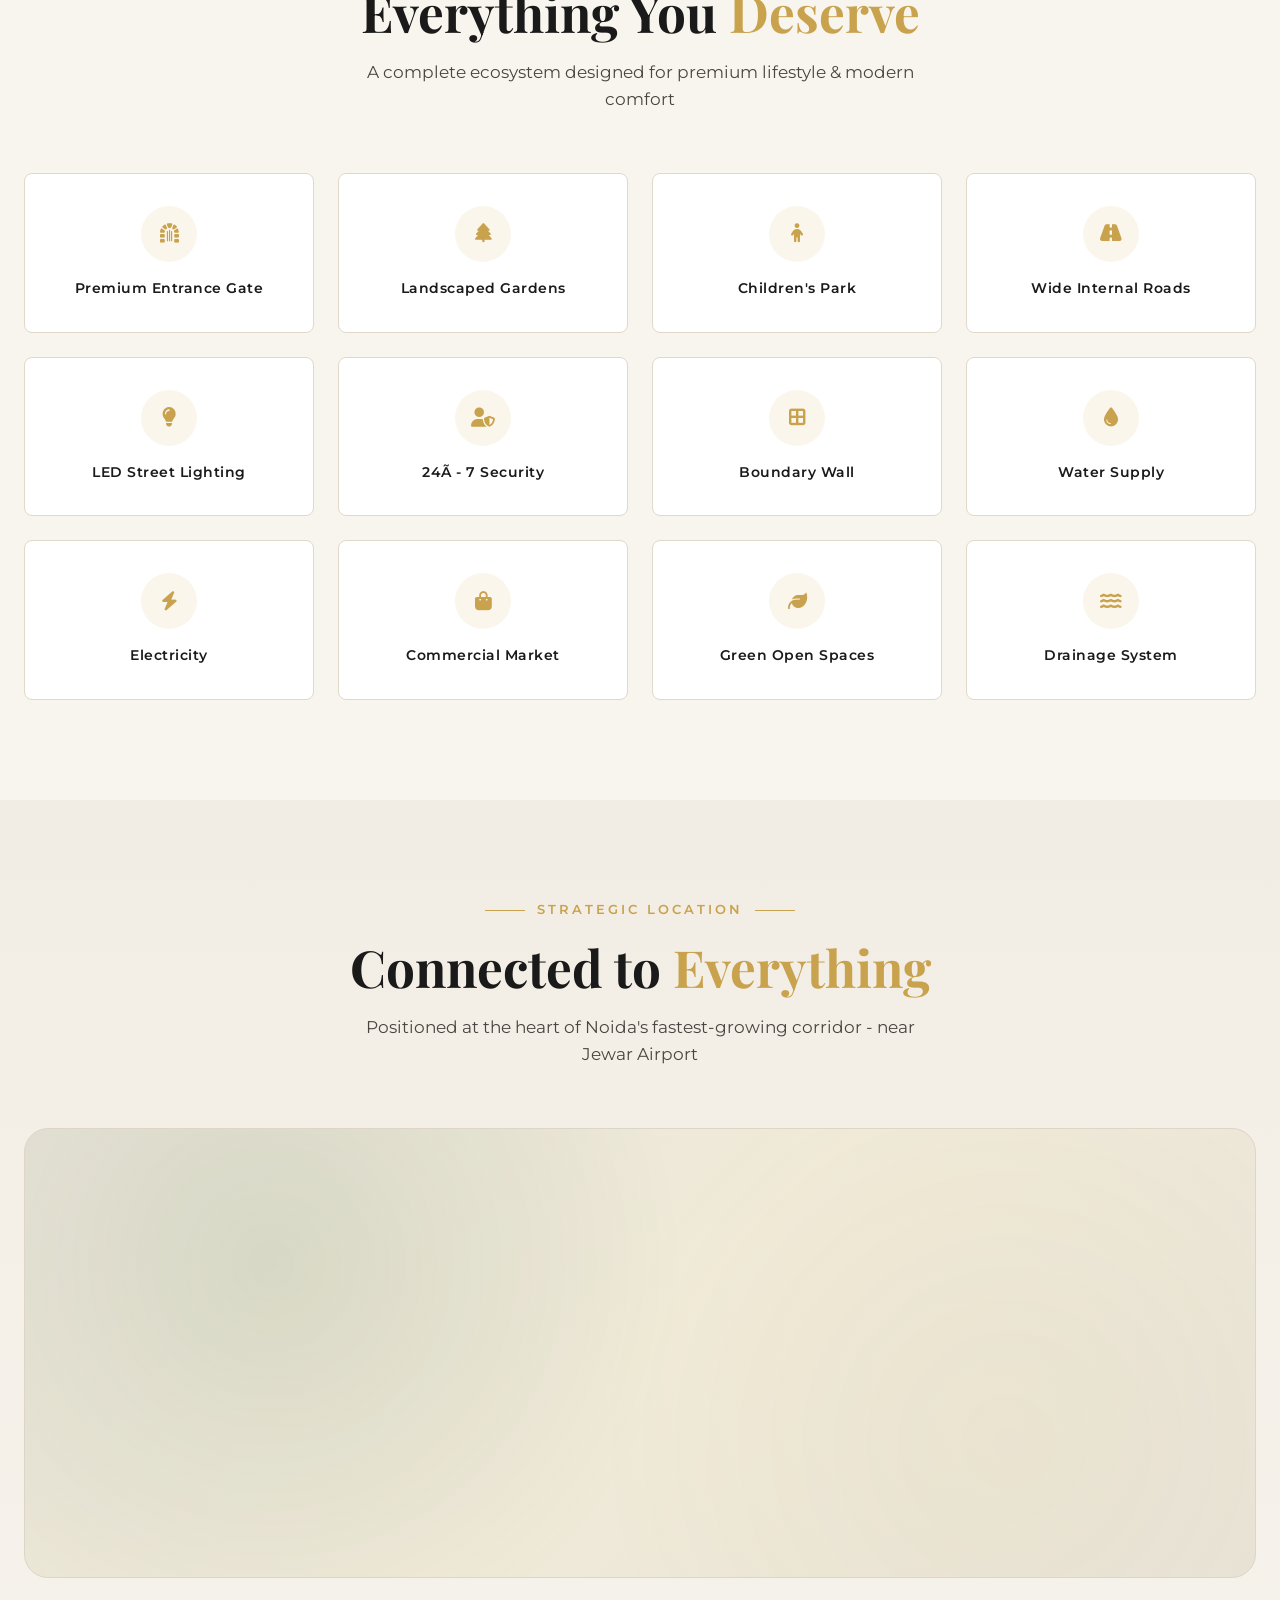
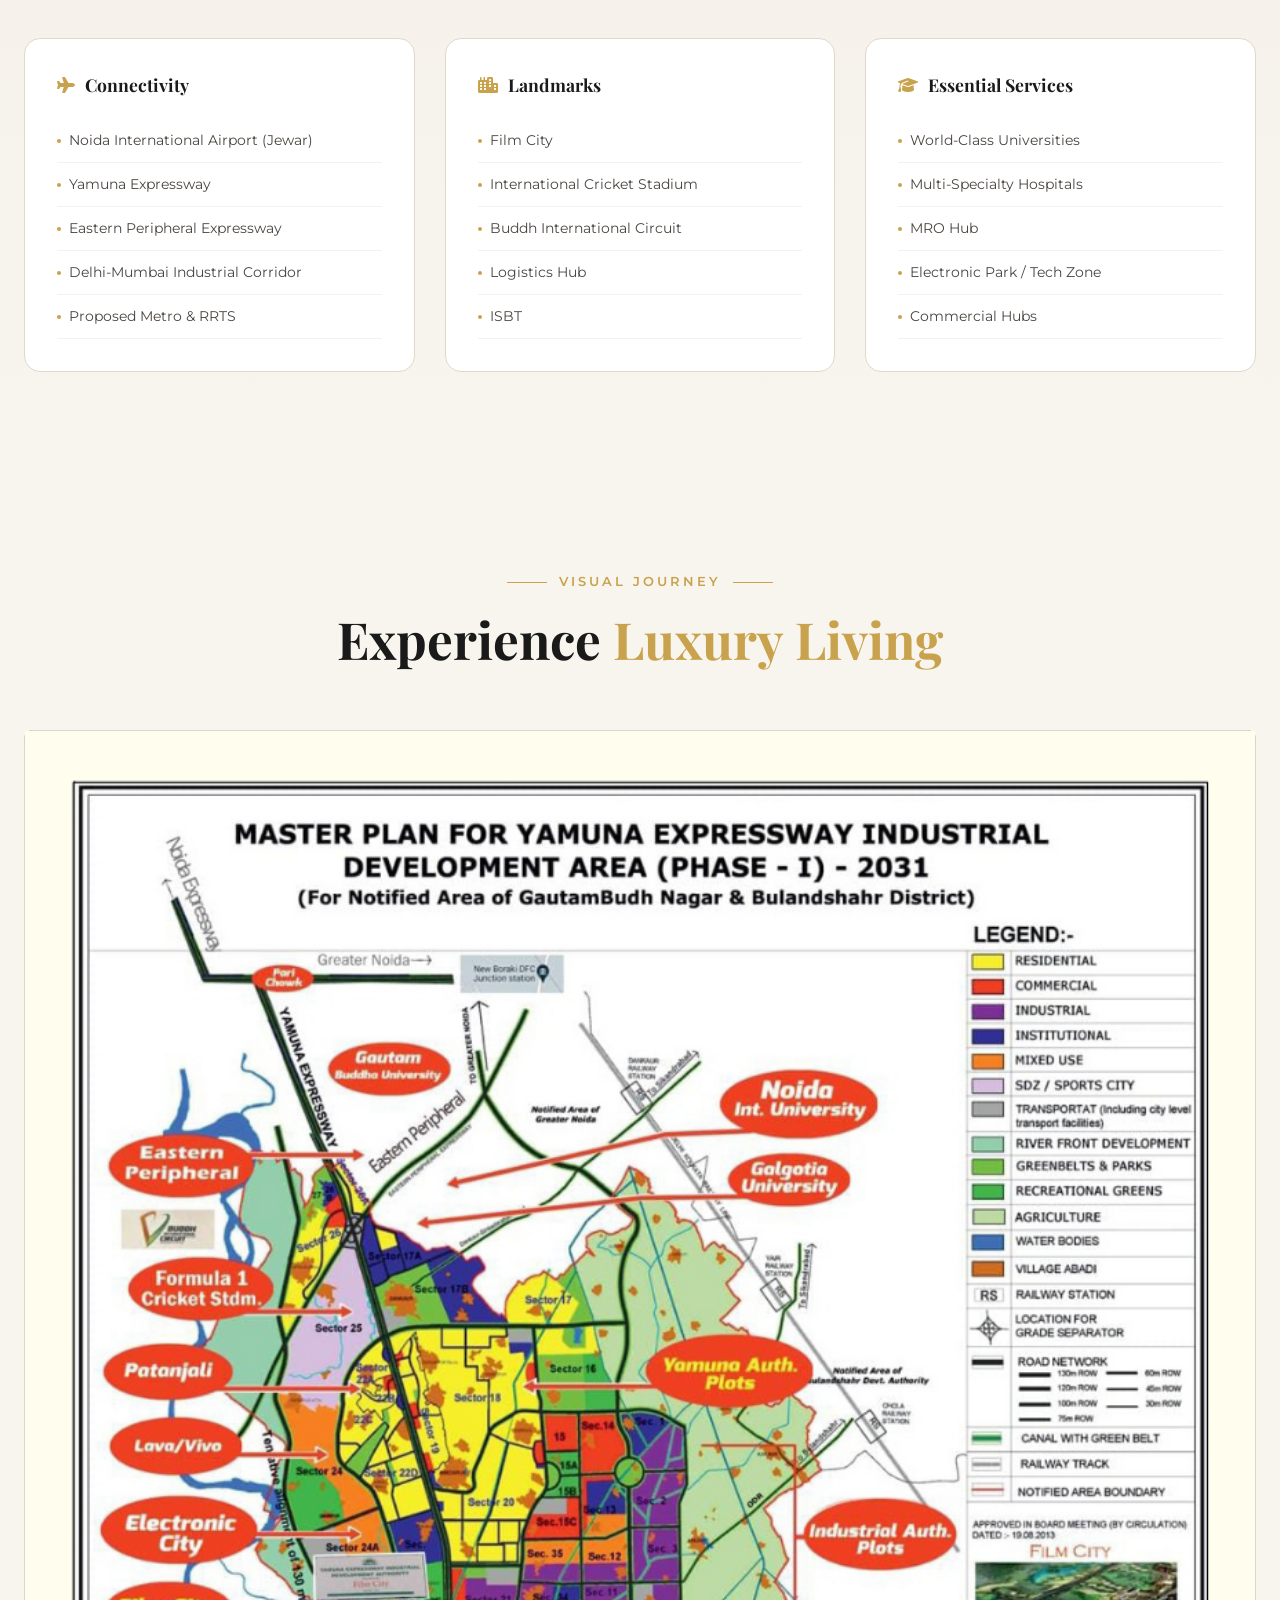
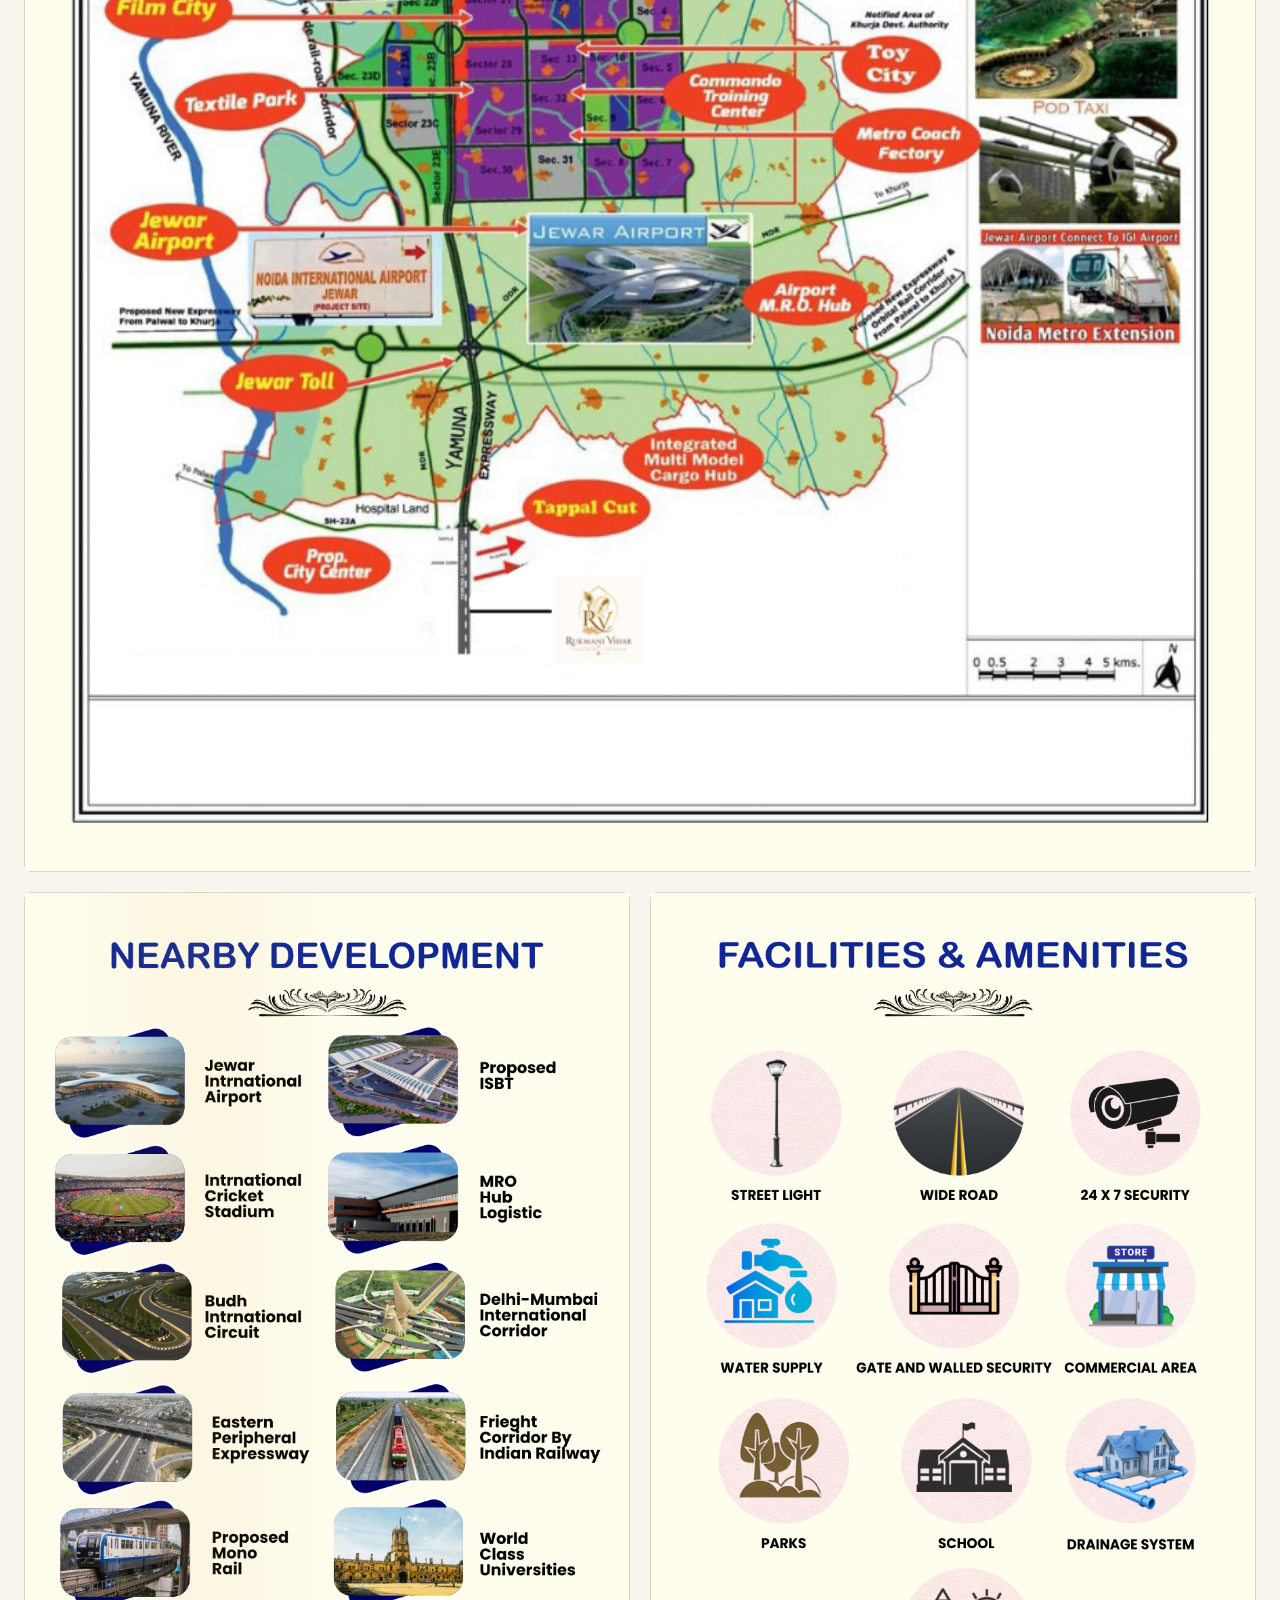
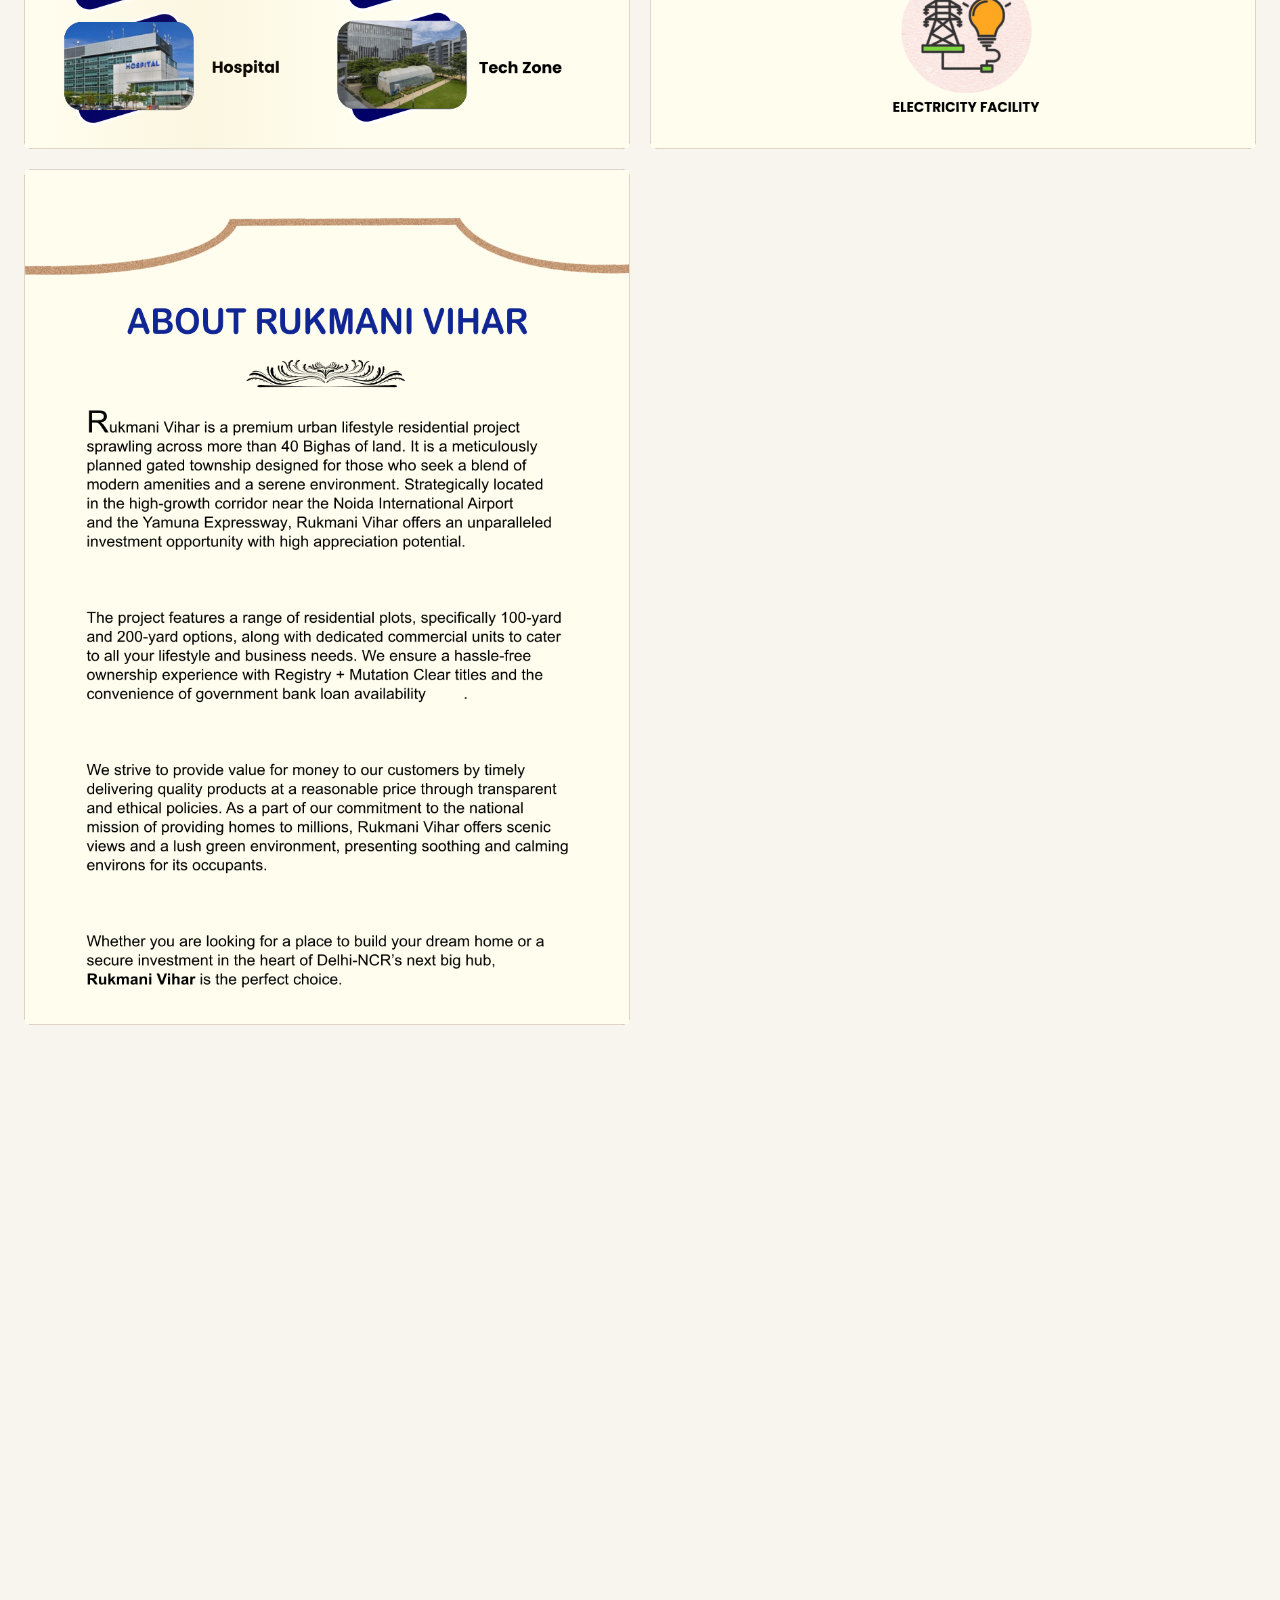
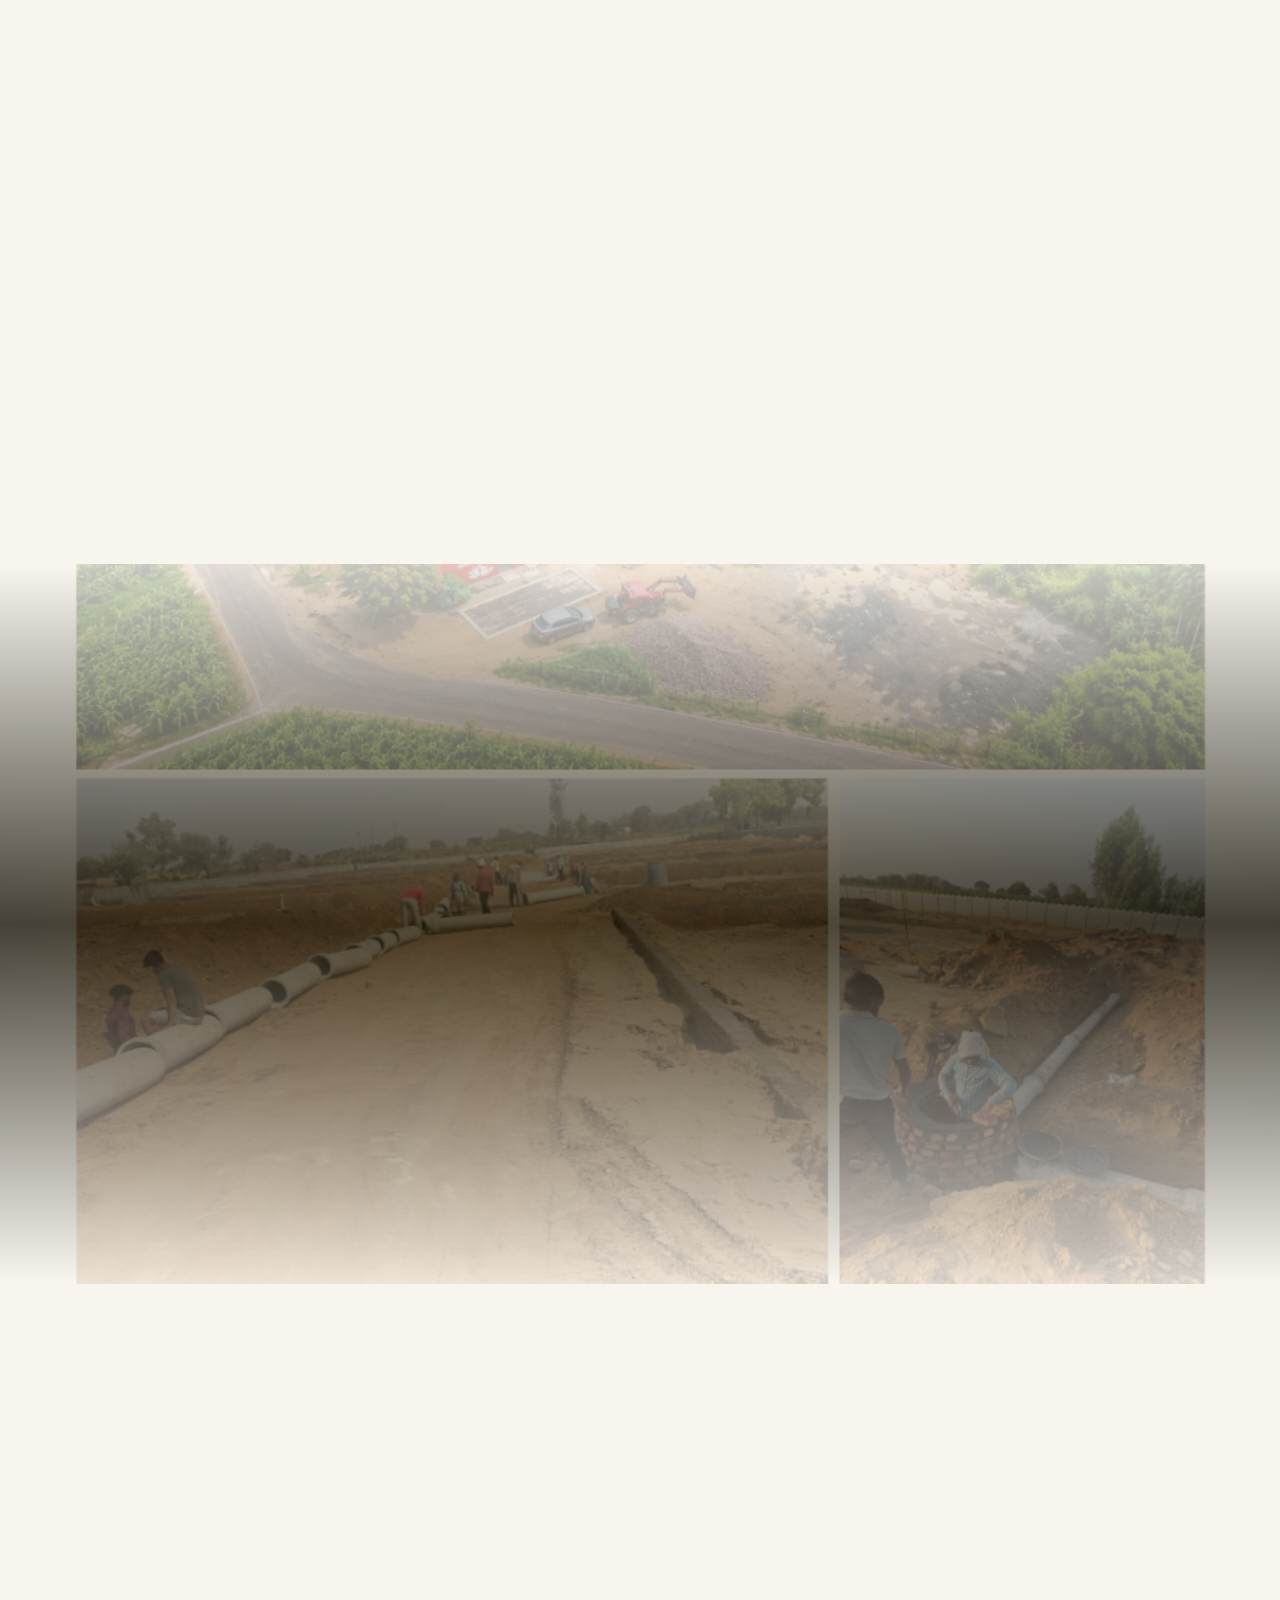
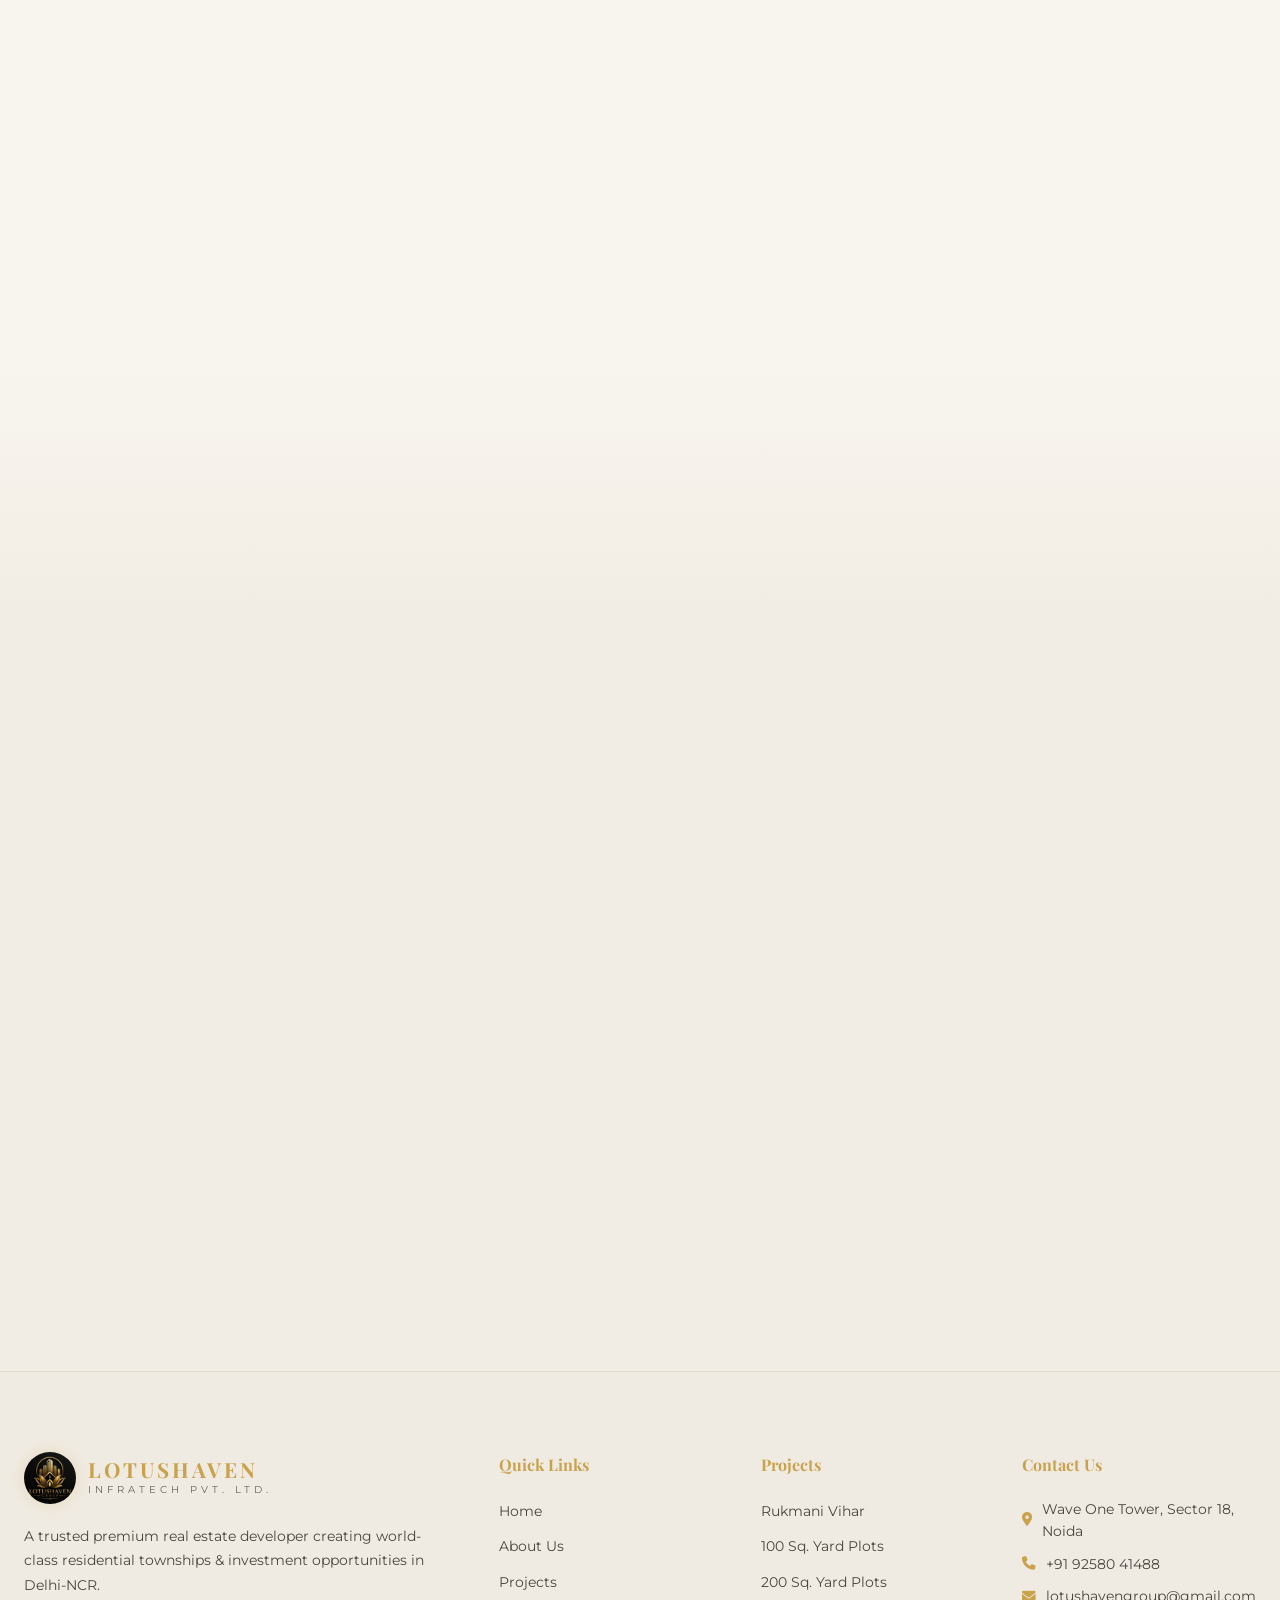
==== commit 2f7f013e: "Add clean URLs, Google Sheets lead capture, and new hero video - Add .htaccess with clean URL rewrit" ====
--- a/index.html
+++ b/index.html
@@ -1,6 +1,21 @@
 ﻿<!DOCTYPE html>
 <html lang="en" data-theme="light">
 <head>
+    <!-- Google Tag Manager -->
+<script>(function(w,d,s,l,i){w[l]=w[l]||[];w[l].push({'gtm.start':
+new Date().getTime(),event:'gtm.js'});var f=d.getElementsByTagName(s)[0],
+j=d.createElement(s),dl=l!='dataLayer'?'&l='+l:'';j.async=true;j.src=
+'https://www.googletagmanager.com/gtm.js?id='+i+dl;f.parentNode.insertBefore(j,f);
+})(window,document,'script','dataLayer','GTM-W7X9JHMR');</script>
+<!-- End Google Tag Manager -->
+<!-- Google tag (gtag.js) -->
+<script async src="https://www.googletagmanager.com/gtag/js?id=G-ZTCFP4T9TC"></script>
+<script>
+  window.dataLayer = window.dataLayer || [];
+  function gtag(){dataLayer.push(arguments);}
+  gtag('js', new Date());
+  gtag('config', 'G-ZTCFP4T9TC');
+</script>
     <meta charset="UTF-8">
     <meta name="viewport" content="width=device-width, initial-scale=1.0">
     <title>LOTUSHAVEN INFRATECH PVT. LTD. - Where Luxury Meets Trust</title>
@@ -12,10 +27,14 @@
     <link href="https://fonts.googleapis.com/css2?family=Cinzel:wght@400;500;600;700;800;900&family=Cinzel+Decorative:wght@400;700;900&family=Bodoni+Moda:ital,wght@0,400;0,500;0,600;0,700;0,800;0,900;1,400;1,500&family=Playfair+Display:ital,wght@0,400;0,500;0,600;0,700;0,800;0,900;1,400;1,500;1,600&family=Cormorant+Garamond:ital,wght@0,300;0,400;0,500;0,600;0,700;1,300;1,400&family=Montserrat:wght@200;300;400;500;600;700;800&family=Raleway:wght@100;200;300;400;500;600;700&display=swap" rel="stylesheet">
     <link rel="stylesheet" href="https://cdnjs.cloudflare.com/ajax/libs/font-awesome/6.5.1/css/all.min.css">
     
-    <link rel="stylesheet" href="css/style.css">
-    <link rel="stylesheet" href="css/animations.css">
+    <link rel="stylesheet" href="css/style.css?v=2">
+    <link rel="stylesheet" href="css/animations.css?v=2">
 </head>
 <body>
+    <!-- Google Tag Manager (noscript) -->
+<noscript><iframe src="https://www.googletagmanager.com/ns.html?id=GTM-W7X9JHMR"
+height="0" width="0" style="display:none;visibility:hidden"></iframe></noscript>
+<!-- End Google Tag Manager (noscript) -->
 
     <!-- ========== PRELOADER ========== -->
     <div id="preloader">
@@ -41,7 +60,7 @@
     <!-- ========== NAVIGATION ========== -->
     <header id="navbar" class="navbar">
         <div class="nav-container">
-            <a href="index.html" class="nav-logo">
+            <a href="/" class="nav-logo">
                 <div class="nav-logo-icon">
                     <img src="images/logo.jpeg" alt="LOTUSHAVEN Logo" style="width:100%;height:100%;object-fit:contain;border-radius:50%;">
                 </div>
@@ -59,7 +78,7 @@
                 <a href="#location" class="nav-link" data-section="location">Location</a>
                 <a href="#gallery" class="nav-link" data-section="gallery">Gallery</a>
                 <a href="#invest" class="nav-link" data-section="invest">Invest</a>
-                <a href="pages/contact.html" class="nav-link">Contact</a>
+                <a href="/contact" class="nav-link">Contact</a>
             </nav>
             
             <div class="nav-actions">
@@ -67,7 +86,7 @@
                     <i class="fas fa-phone"></i>
                     <span>Call Now</span>
                 </a>
-                <a href="pages/contact.html" class="nav-cta-btn">
+                <a href="/contact" class="nav-cta-btn">
                     <span>Book Site Visit</span>
                     <i class="fas fa-arrow-right"></i>
                 </a>
@@ -91,10 +110,10 @@
                 <a href="#location" class="mobile-link">Location</a>
                 <a href="#gallery" class="mobile-link">Gallery</a>
                 <a href="#invest" class="mobile-link">Investment</a>
-                <a href="pages/contact.html" class="mobile-link">Contact</a>
+                <a href="/contact" class="mobile-link">Contact</a>
                 <div class="mobile-menu-cta">
                     <a href="tel:+919258041488" class="mobile-call-btn"><i class="fas fa-phone"></i> Call Us</a>
-                    <a href="pages/contact.html" class="mobile-book-btn">Book Site Visit</a>
+                    <a href="/contact" class="mobile-book-btn">Book Site Visit</a>
                 </div>
             </div>
         </div>
@@ -133,7 +152,7 @@
                             <span>Explore Projects</span>
                             <i class="fas fa-arrow-right"></i>
                         </a>
-                        <a href="pages/contact.html" class="btn btn-outline">
+                        <a href="/contact" class="btn btn-outline">
                             <span>Book Site Visit</span>
                             <i class="fas fa-calendar-check"></i>
                         </a>
@@ -306,7 +325,7 @@
                                 <span><i class="fas fa-check-circle"></i> Bank Loan Available</span>
                             </div>
                             <div class="project-hero-ctas">
-                                <a href="pages/rukmani-vihar.html" class="btn btn-primary">
+                                <a href="/rukmani-vihar" class="btn btn-primary">
                                     <span>View Project Details</span>
                                     <i class="fas fa-arrow-right"></i>
                                 </a>
@@ -374,7 +393,7 @@
                             <li><i class="fas fa-check"></i> Prime location</li>
                             <li><i class="fas fa-check"></i> High appreciation</li>
                         </ul>
-                        <a href="pages/contact.html" class="plot-card-btn">Enquire Now</a>
+                        <a href="/contact" class="plot-card-btn">Enquire Now</a>
                     </div>
                     <div class="plot-card featured reveal-up" data-delay="0.2">
                         <div class="plot-card-badge">Most Popular</div>
@@ -387,7 +406,7 @@
                             <li><i class="fas fa-check"></i> Premium corner plots</li>
                             <li><i class="fas fa-check"></i> Maximum ROI</li>
                         </ul>
-                        <a href="pages/contact.html" class="plot-card-btn">Enquire Now</a>
+                        <a href="/contact" class="plot-card-btn">Enquire Now</a>
                     </div>
                     <div class="plot-card reveal-up" data-delay="0.3">
                         <div class="plot-card-icon"><i class="fas fa-store"></i></div>
@@ -399,7 +418,7 @@
                             <li><i class="fas fa-check"></i> Business growth</li>
                             <li><i class="fas fa-check"></i> Premium returns</li>
                         </ul>
-                        <a href="pages/contact.html" class="plot-card-btn">Enquire Now</a>
+                        <a href="/contact" class="plot-card-btn">Enquire Now</a>
                     </div>
                 </div>
             </div>
@@ -696,7 +715,7 @@
                 </div>
                 
                 <div class="invest-ctas reveal-up" data-delay="0.4">
-                    <a href="pages/contact.html" class="btn btn-primary btn-lg">
+                    <a href="/contact" class="btn btn-primary btn-lg">
                         <span>Invest Now - Book Your Plot</span>
                         <i class="fas fa-arrow-right"></i>
                     </a>
@@ -813,7 +832,7 @@
                             <i class="fas fa-map-marker-alt"></i>
                             <div>
                                 <strong>Head Office</strong>
-                                <span>Lotus Haven Infra, 22nd Floor Wave One Tower, Sector 18, Noida</span>
+                                <span>Wave One Tower, Sector 18, Noida</span>
                             </div>
                         </div>
                         <div class="contact-detail">
@@ -909,7 +928,7 @@
                             <a href="#" aria-label="Instagram"><i class="fab fa-instagram"></i></a>
                             <a href="#" aria-label="YouTube"><i class="fab fa-youtube"></i></a>
                             <a href="#" aria-label="LinkedIn"><i class="fab fa-linkedin-in"></i></a>
-                            <a href="#" aria-label="WhatsApp"><i class="fab fa-whatsapp"></i></a>
+                            <a href="https://wa.me/919258041488" aria-label="WhatsApp"><i class="fab fa-whatsapp"></i></a>
                         </div>
                     </div>
                     
@@ -928,17 +947,17 @@
                     <div class="footer-links-col">
                         <h4>Projects</h4>
                         <ul>
-                            <li><a href="pages/rukmani-vihar.html">Rukmani Vihar</a></li>
-                            <li><a href="pages/rukmani-vihar.html">100 Sq. Yard Plots</a></li>
-                            <li><a href="pages/rukmani-vihar.html">200 Sq. Yard Plots</a></li>
-                            <li><a href="pages/rukmani-vihar.html">Commercial Plots</a></li>
+                            <li><a href="/rukmani-vihar">Rukmani Vihar</a></li>
+                            <li><a href="/rukmani-vihar">100 Sq. Yard Plots</a></li>
+                            <li><a href="/rukmani-vihar">200 Sq. Yard Plots</a></li>
+                            <li><a href="/rukmani-vihar">Commercial Plots</a></li>
                         </ul>
                     </div>
                     
                     <div class="footer-links-col">
                         <h4>Contact Us</h4>
                         <ul class="footer-contact-list">
-                            <li><i class="fas fa-map-marker-alt"></i> Lotus Haven Infra, 22nd Floor Wave One Tower, Sector 18, Noida</li>
+                            <li><i class="fas fa-map-marker-alt"></i> Wave One Tower, Sector 18, Noida</li>
                             <li><i class="fas fa-phone"></i> +91 92580 41488</li>
                             <li><i class="fas fa-envelope"></i> lotushavengroup@gmail.com</li>
                             <li><i class="fas fa-clock"></i> Mon-Sat: 9AM - 7PM</li>
@@ -959,10 +978,7 @@
     </footer>
 
     <!-- ========== WHATSAPP FLOAT ========== -->
-    <a href="https://wa.me/919258041488?text=Hi%2C%20I%20am%20interested%20in%20Rukmani%20Vihar%20plots." class="whatsapp-float" target="_blank" aria-label="WhatsApp">
-        <i class="fab fa-whatsapp"></i>
-        <span class="whatsapp-label">WhatsApp</span>
-    </a>
+    <a href="https://wa.me/919258041488?text=Hi%2C%20I%20am%20interested%20in%20Rukmani%20Vihar%20plots." class="whatsapp-float" target="_blank" aria-label="WhatsApp"><i class="fab fa-whatsapp"></i><span class="whatsapp-label">WhatsApp</span></a>
 
     <!-- ========== BACK TO TOP ========== -->
     <a href="#home" class="back-to-top" id="backToTop" aria-label="Back to Top">
--- a/css/style.css
+++ b/css/style.css
@@ -69,7 +69,7 @@
 
 /* --- Reset & Base --- */
 *, *::before, *::after { margin: 0; padding: 0; box-sizing: border-box; }
-html { scroll-behavior: smooth; font-size: 16px; }
+html { scroll-behavior: smooth; font-size: 16px; overflow-x: hidden; }
 body {
     font-family: var(--font-sans);
     background: var(--black);
@@ -1782,41 +1782,32 @@
 .whatsapp-float {
     position: fixed;
     bottom: 28px; right: 28px;
-    width: 60px; height: 60px;
     background: #25D366;
-    border-radius: 50%;
-    display: flex;
-    align-items: center;
-    justify-content: center;
-    gap: 8px;
+    border-radius: 28px;
     color: white;
-    font-size: 1.8rem;
+    text-decoration: none;
+    z-index: 999;
     box-shadow: 0 4px 20px rgba(37, 211, 102, 0.4);
-    z-index: 999;
-    transition: width 0.3s ease, border-radius 0.3s ease, transform 0.3s ease, box-shadow 0.3s ease;
-    animation: whatsappPulse 2s infinite;
-    text-decoration: none;
-    overflow: hidden;
+    transition: box-shadow 0.3s ease;
+    display: inline-flex;
+    align-items: center;
+    padding: 0 10px;
+    height: 54px;
+    gap: 4px;
+}
+.whatsapp-float i {
+    font-size: 1.6rem;
+    line-height: 1;
+    display: inline-block;
+}
+.whatsapp-float .whatsapp-label {
+    font-size: 0.9rem;
+    font-weight: 600;
+    line-height: 1;
     white-space: nowrap;
 }
-.whatsapp-float .whatsapp-label {
-    font-size: 1rem;
-    font-weight: 600;
-    opacity: 0;
-    max-width: 0;
-    transition: opacity 0.3s ease, max-width 0.3s ease;
-    overflow: hidden;
-}
 .whatsapp-float:hover {
-    width: auto;
-    padding: 0 20px 0 16px;
-    border-radius: 30px;
-    transform: scale(1.05);
     box-shadow: 0 6px 30px rgba(37, 211, 102, 0.5);
-}
-.whatsapp-float:hover .whatsapp-label {
-    opacity: 1;
-    max-width: 100px;
 }
 
 /* ============================
@@ -1995,10 +1986,14 @@
 
     /* WhatsApp float mobile */
     .whatsapp-float {
-        width: 50px; height: 50px;
-        font-size: 1.5rem;
-        bottom: 20px; right: 20px;
+        padding: 0 12px;
+        height: 40px;
+        gap: 5px;
+        border-radius: 20px;
+        bottom: 16px; right: 12px;
     }
+    .whatsapp-float i { font-size: 1.2rem; }
+    .whatsapp-float .whatsapp-label { font-size: 0.8rem; display: inline; }
     .back-to-top {
         width: 36px; height: 36px;
         bottom: 20px; right: 80px;
--- a/css/animations.css
+++ b/css/animations.css
@@ -79,8 +79,8 @@
 }
 
 @keyframes whatsappPulse {
-    0%, 100% { box-shadow: 0 4px 20px rgba(37, 211, 102, 0.4); }
-    50% { box-shadow: 0 4px 30px rgba(37, 211, 102, 0.6), 0 0 0 10px rgba(37, 211, 102, 0.1); }
+    0%, 100% { box-shadow: 0 4px 20px rgba(37, 211, 102, 0.4); transform: scale(1); }
+    50% { box-shadow: 0 4px 30px rgba(37, 211, 102, 0.6), 0 0 0 12px rgba(37, 211, 102, 0.15); transform: scale(1.05); }
 }
 
 @keyframes heroFloat1 {
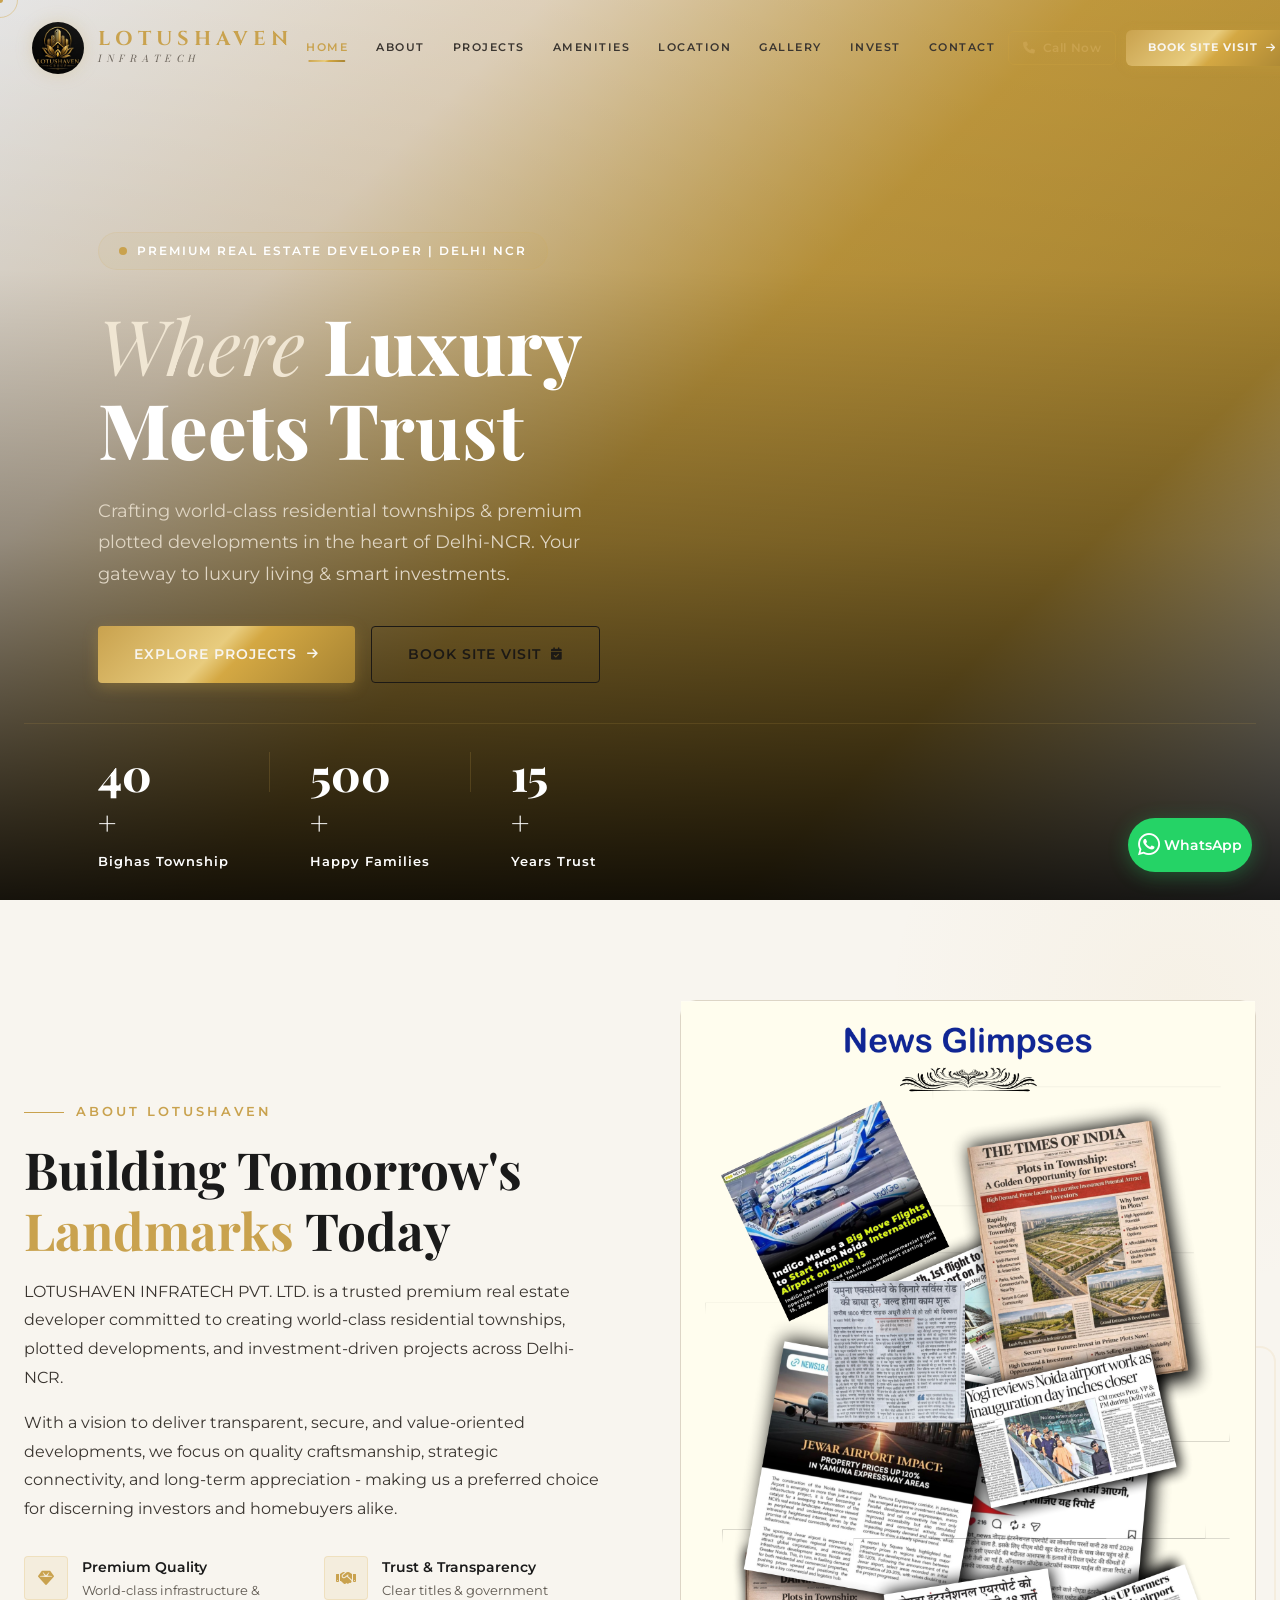
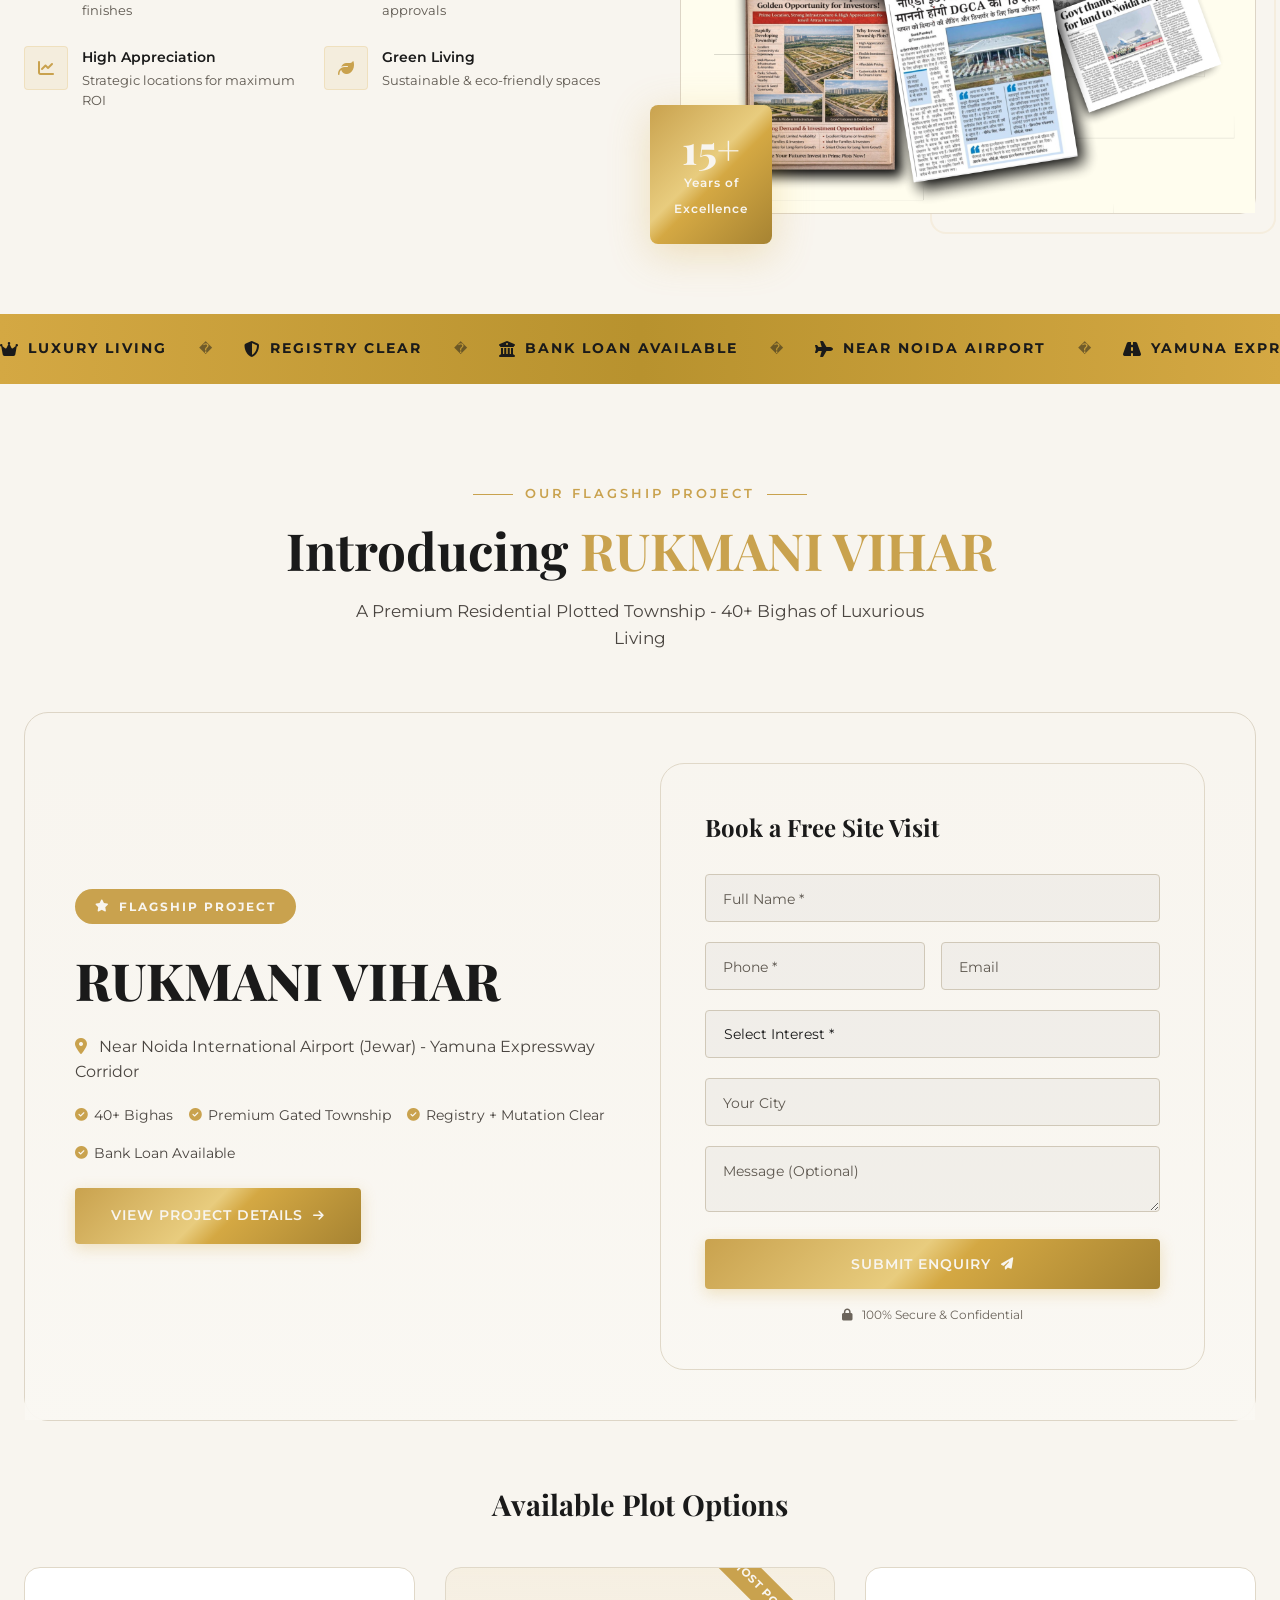
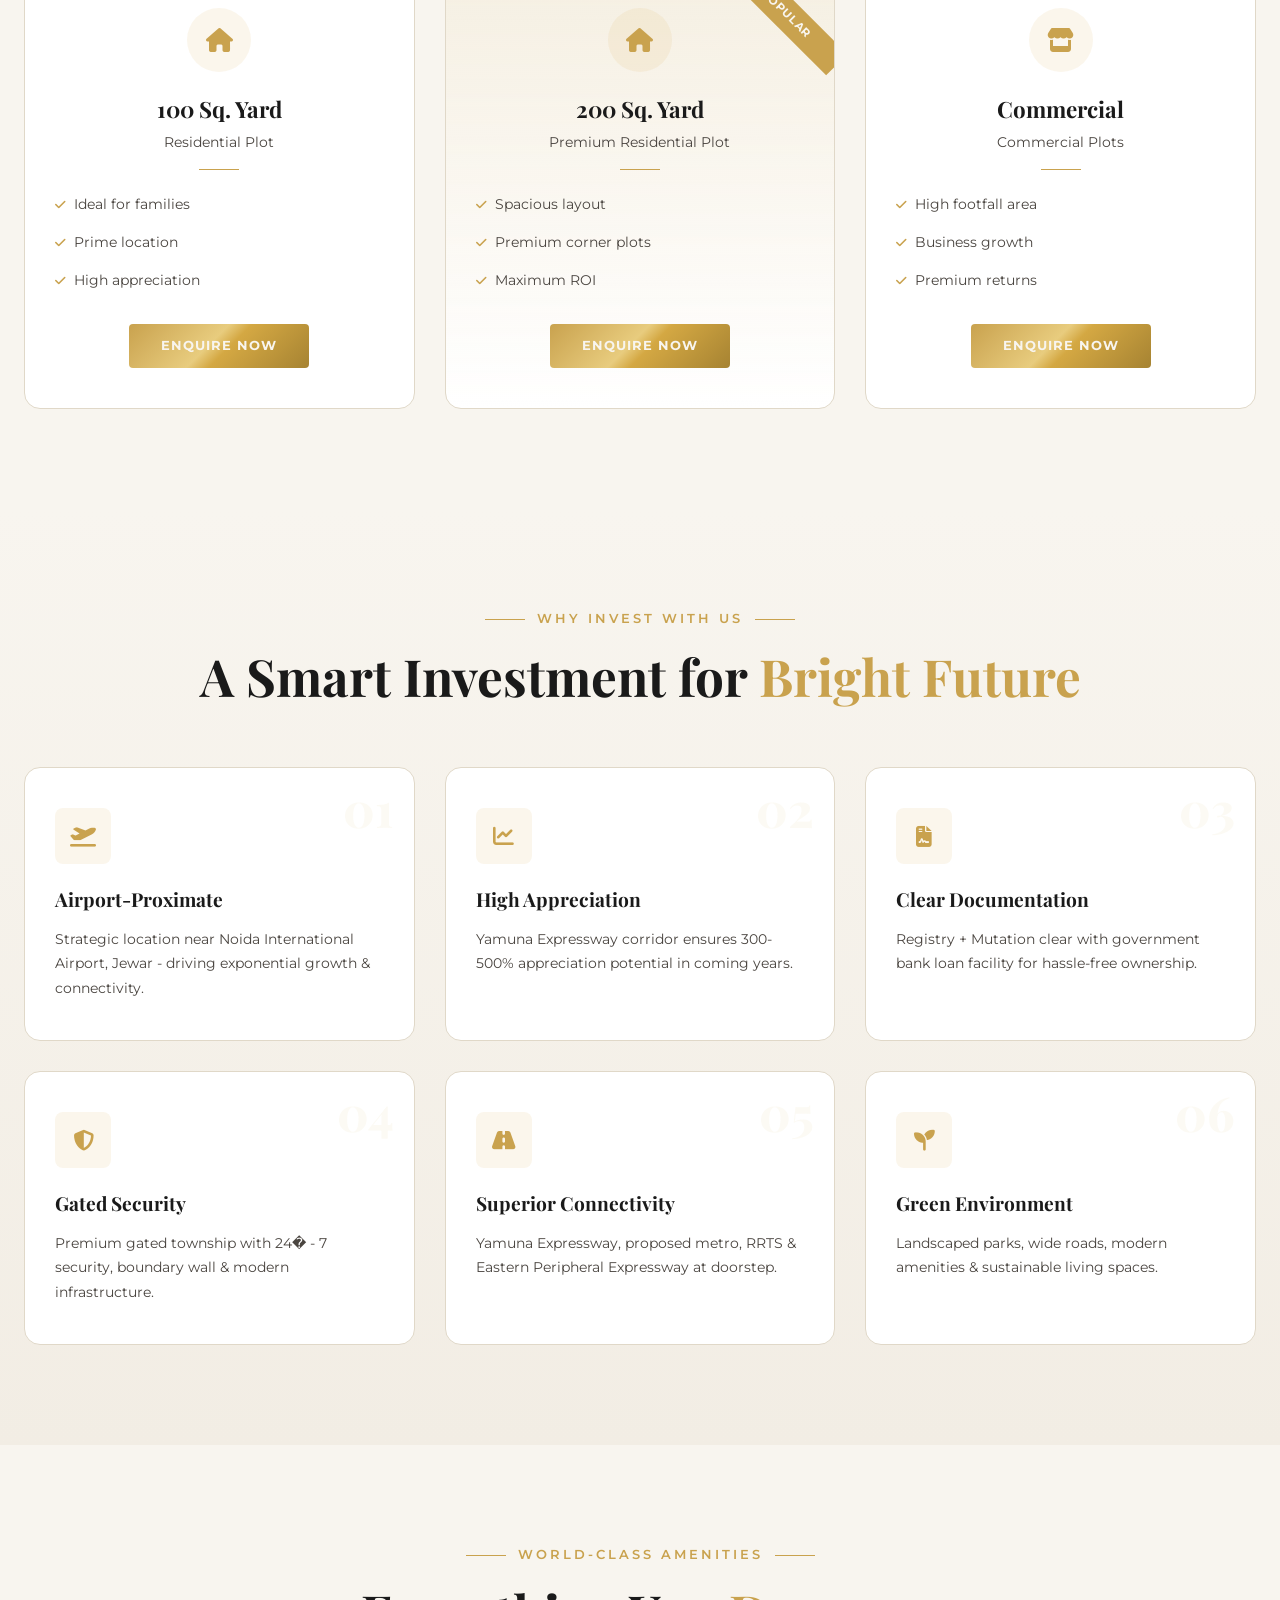
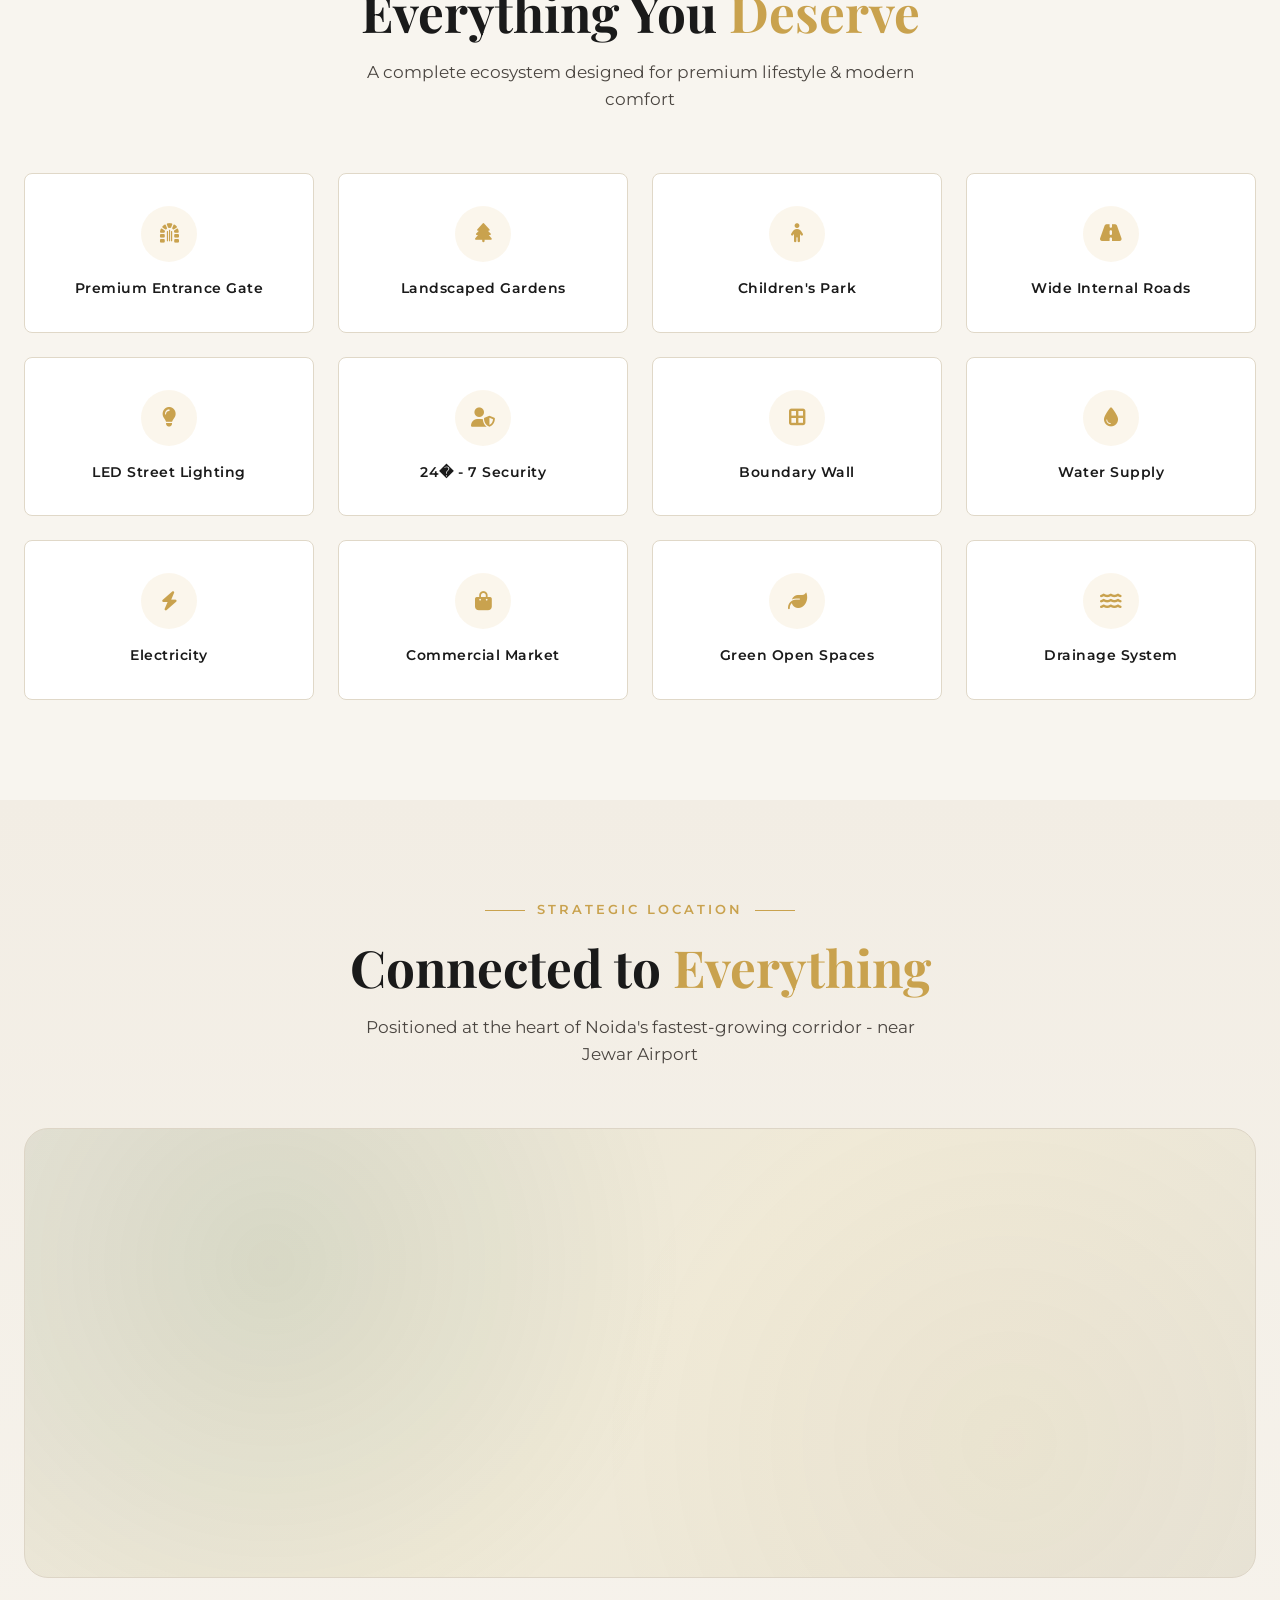
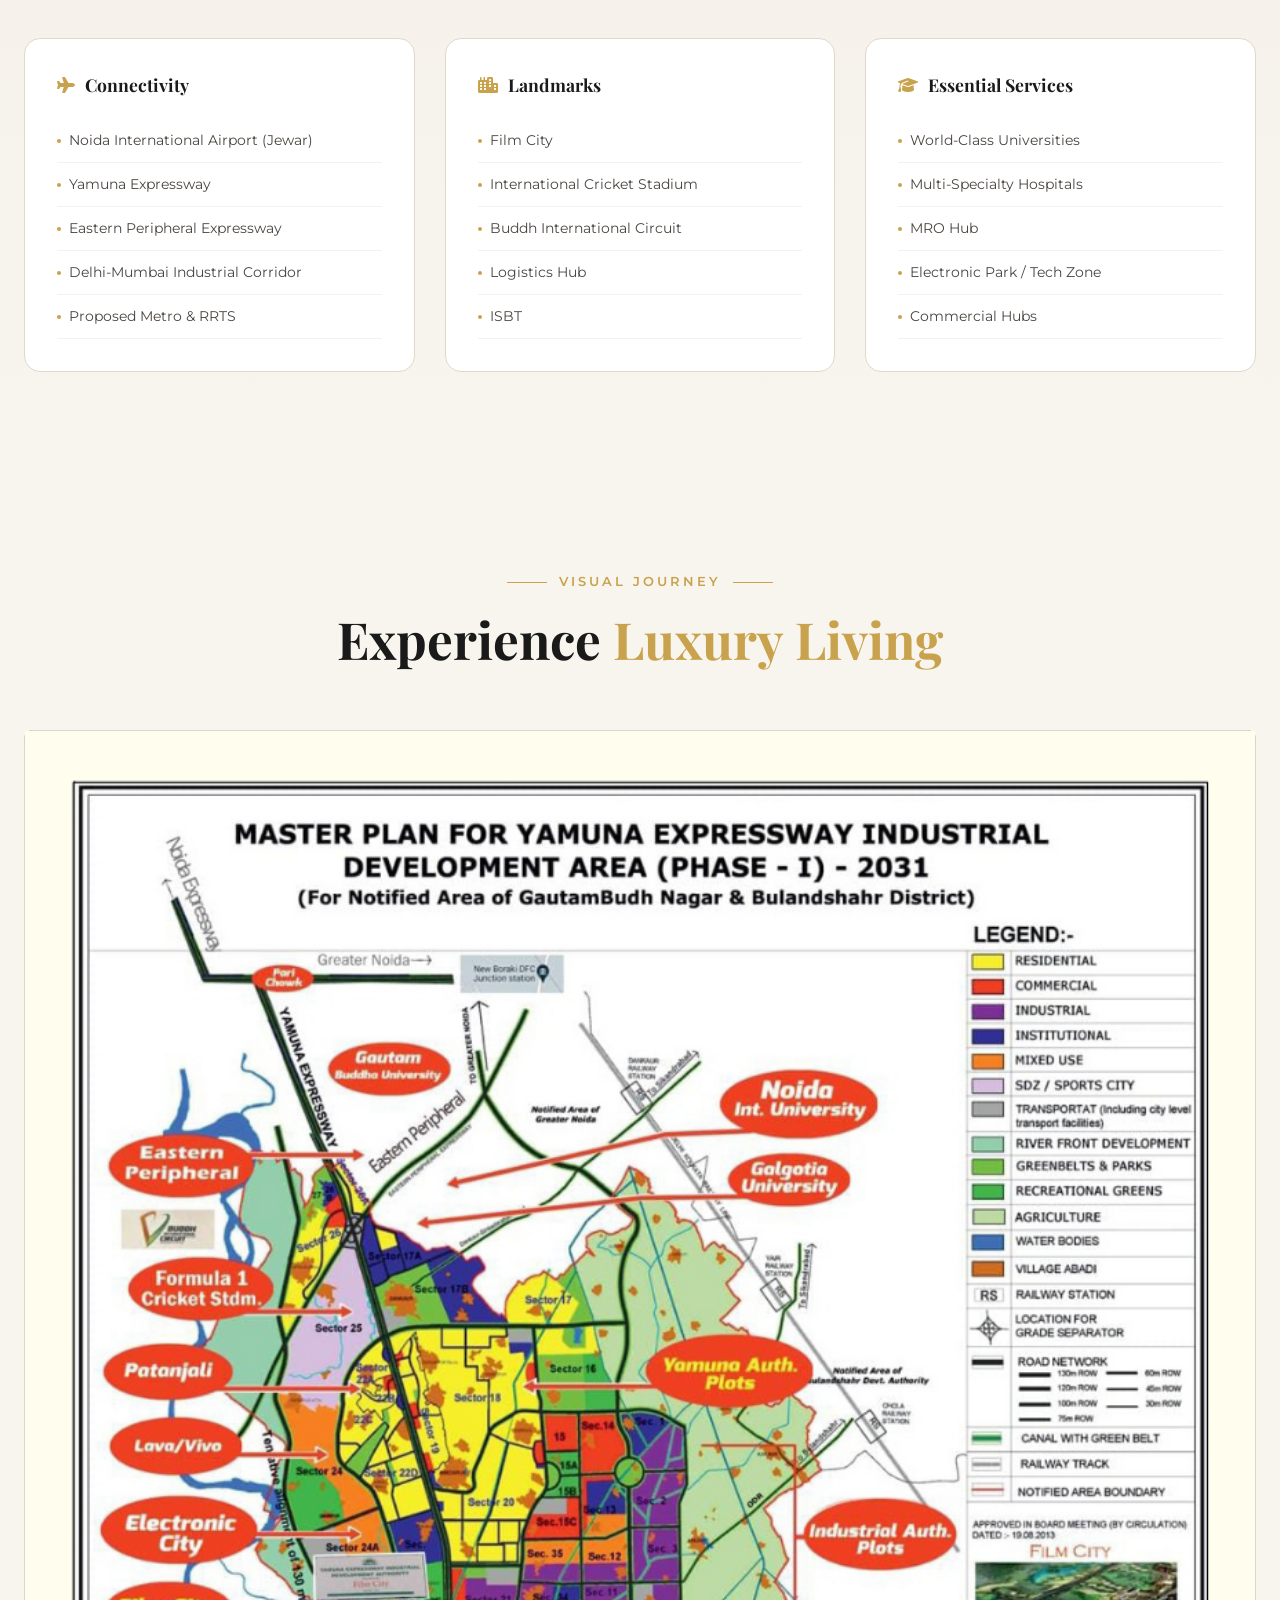
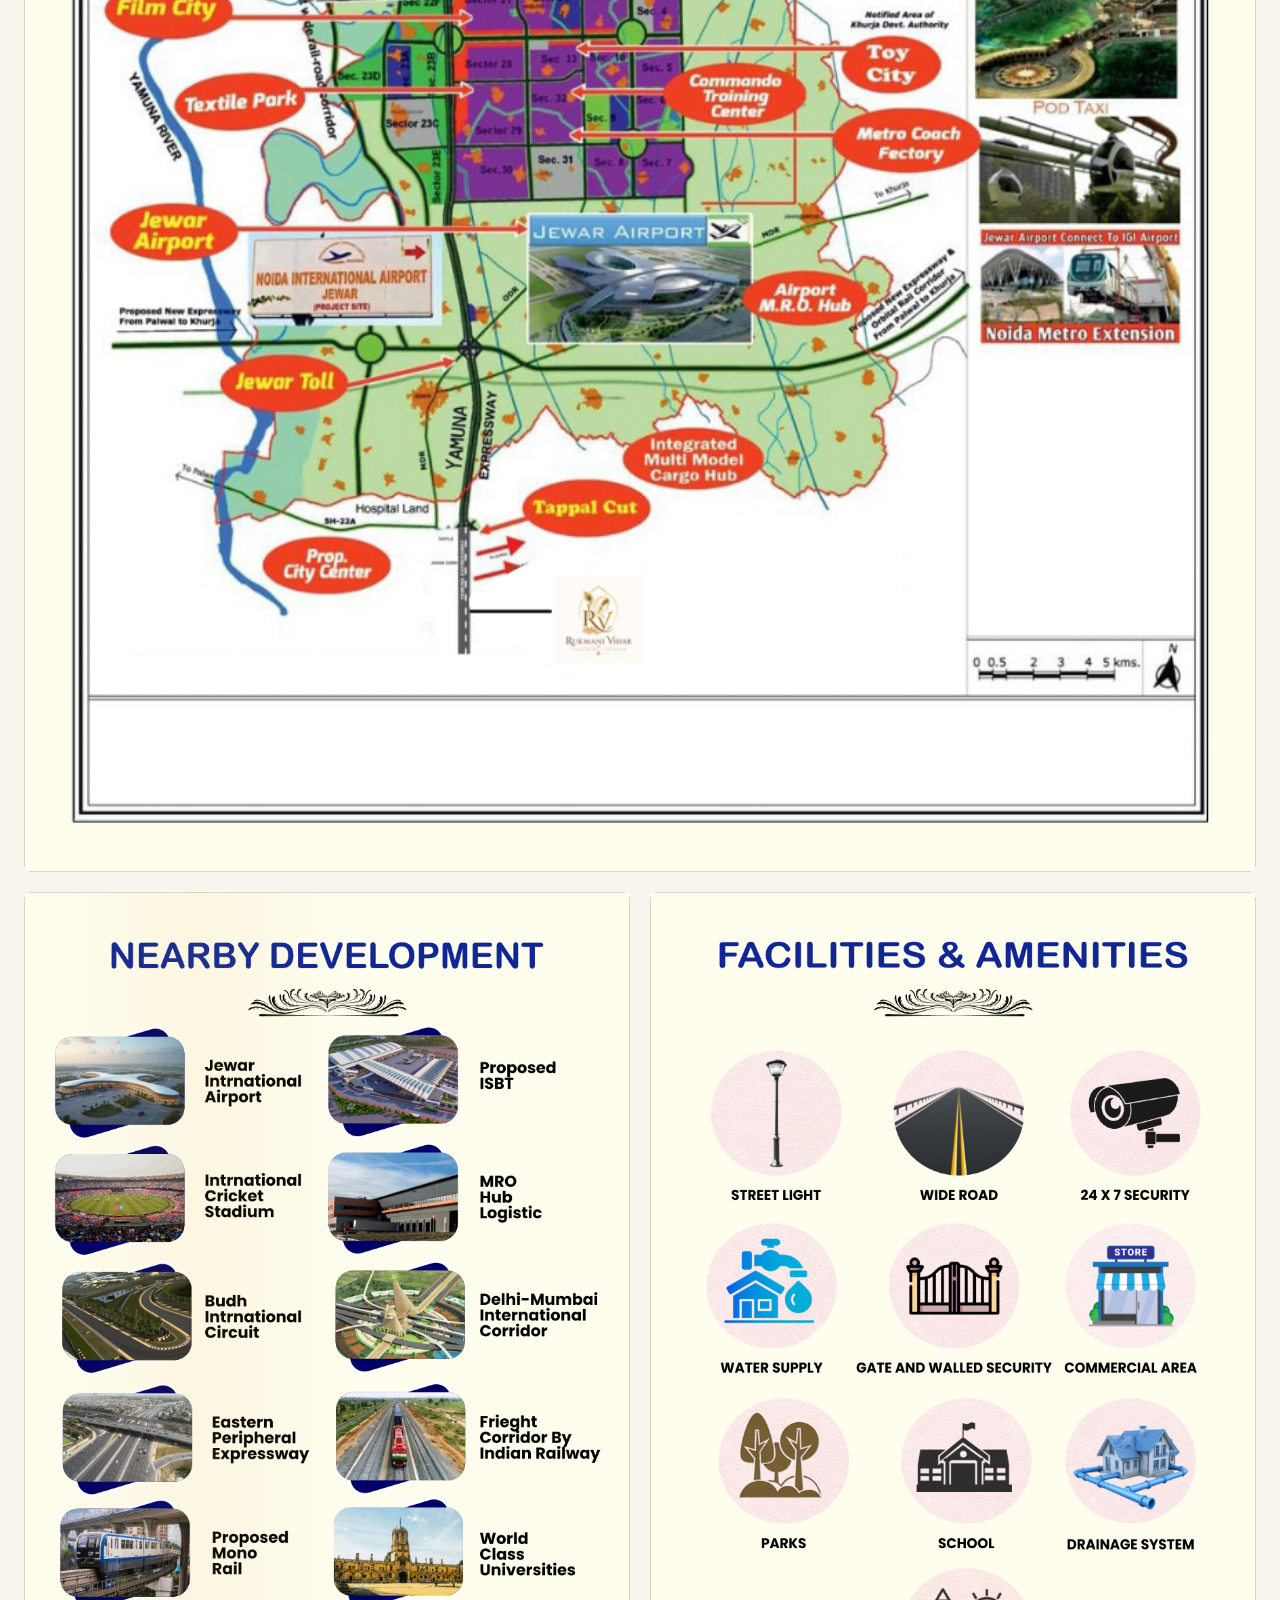
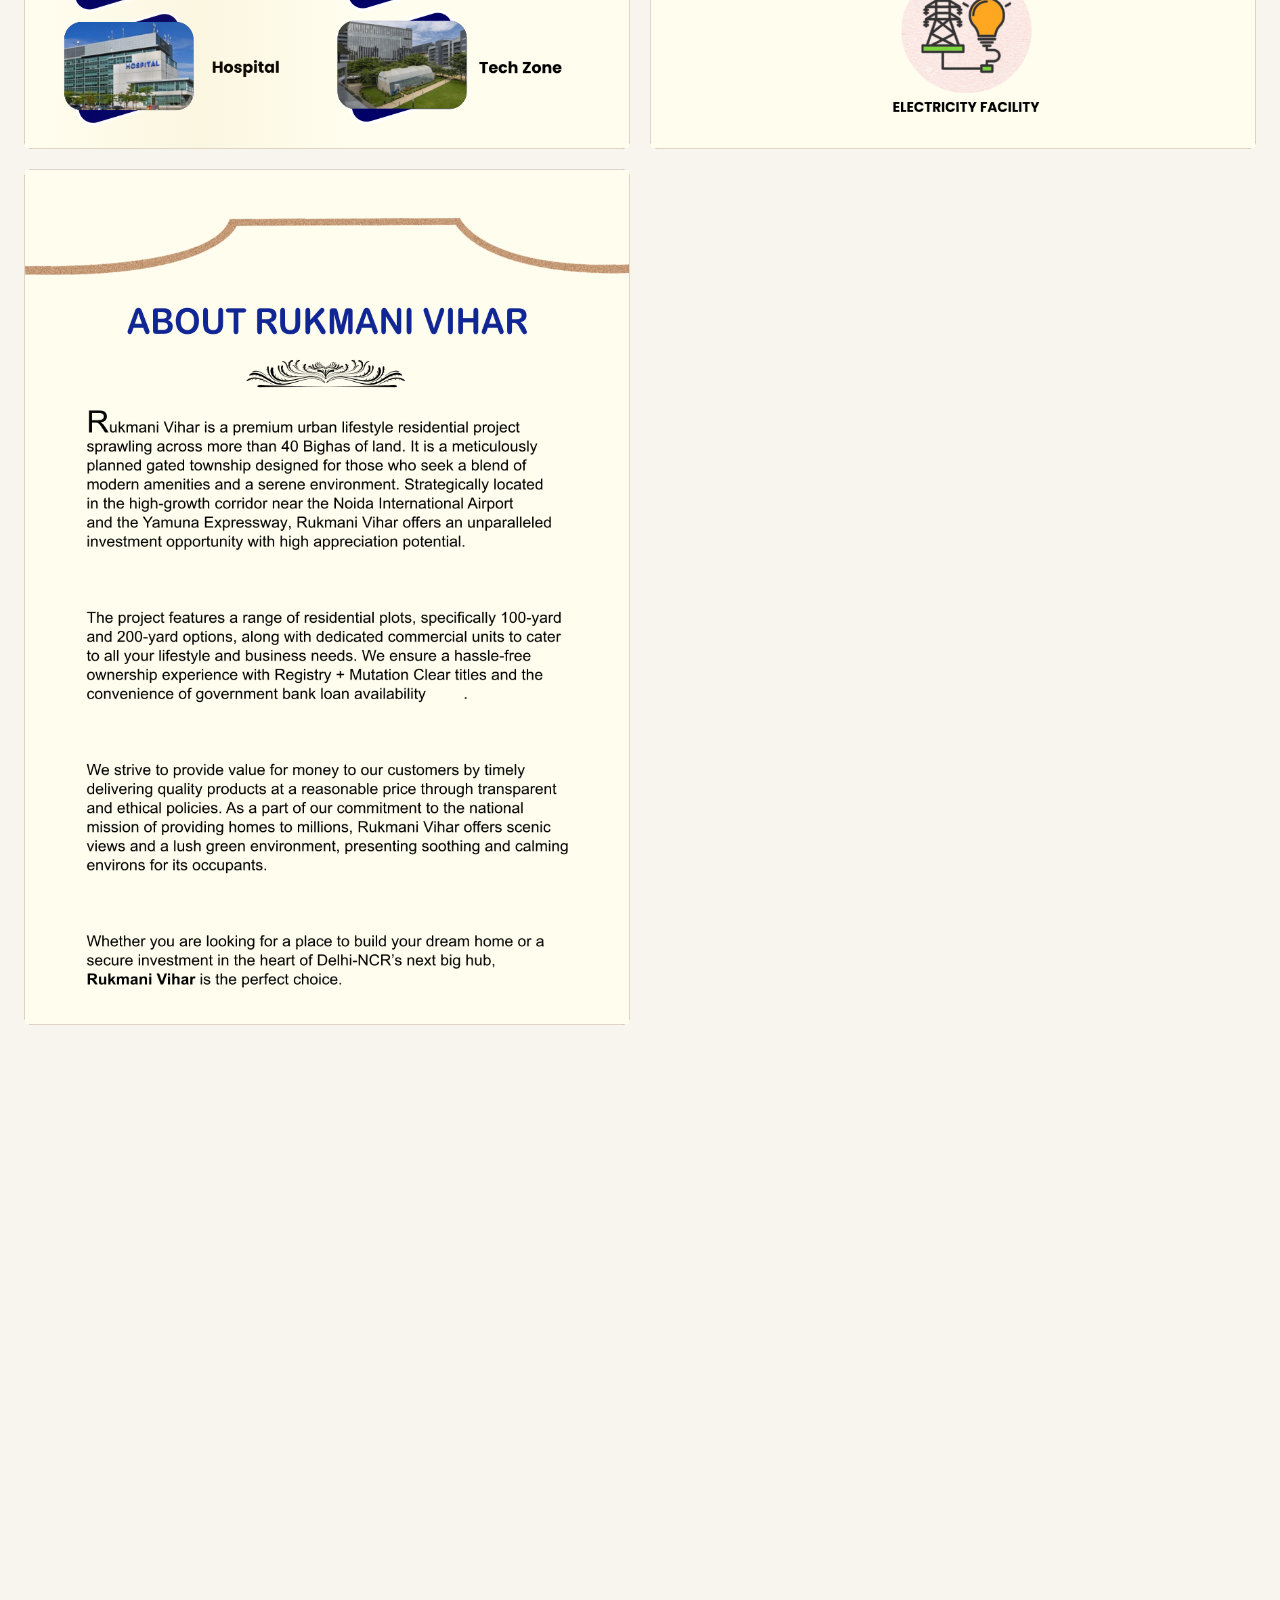
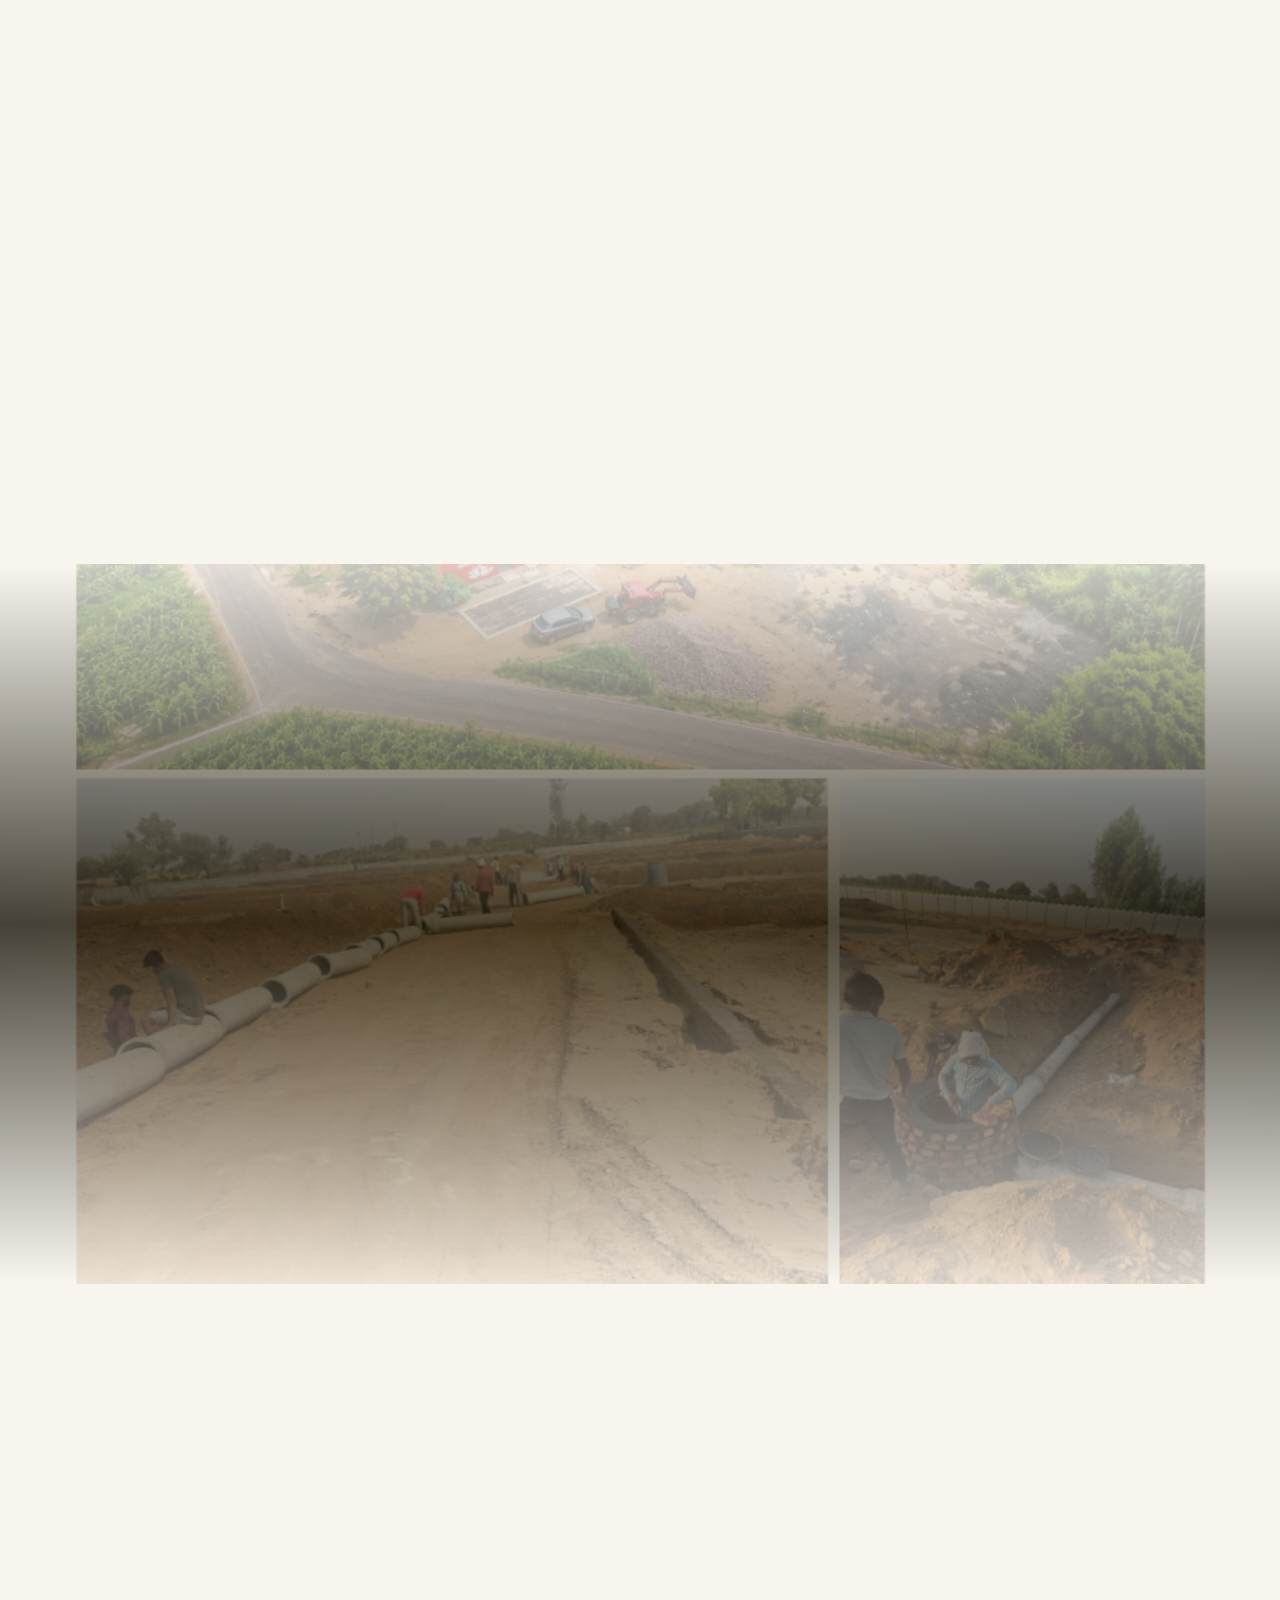
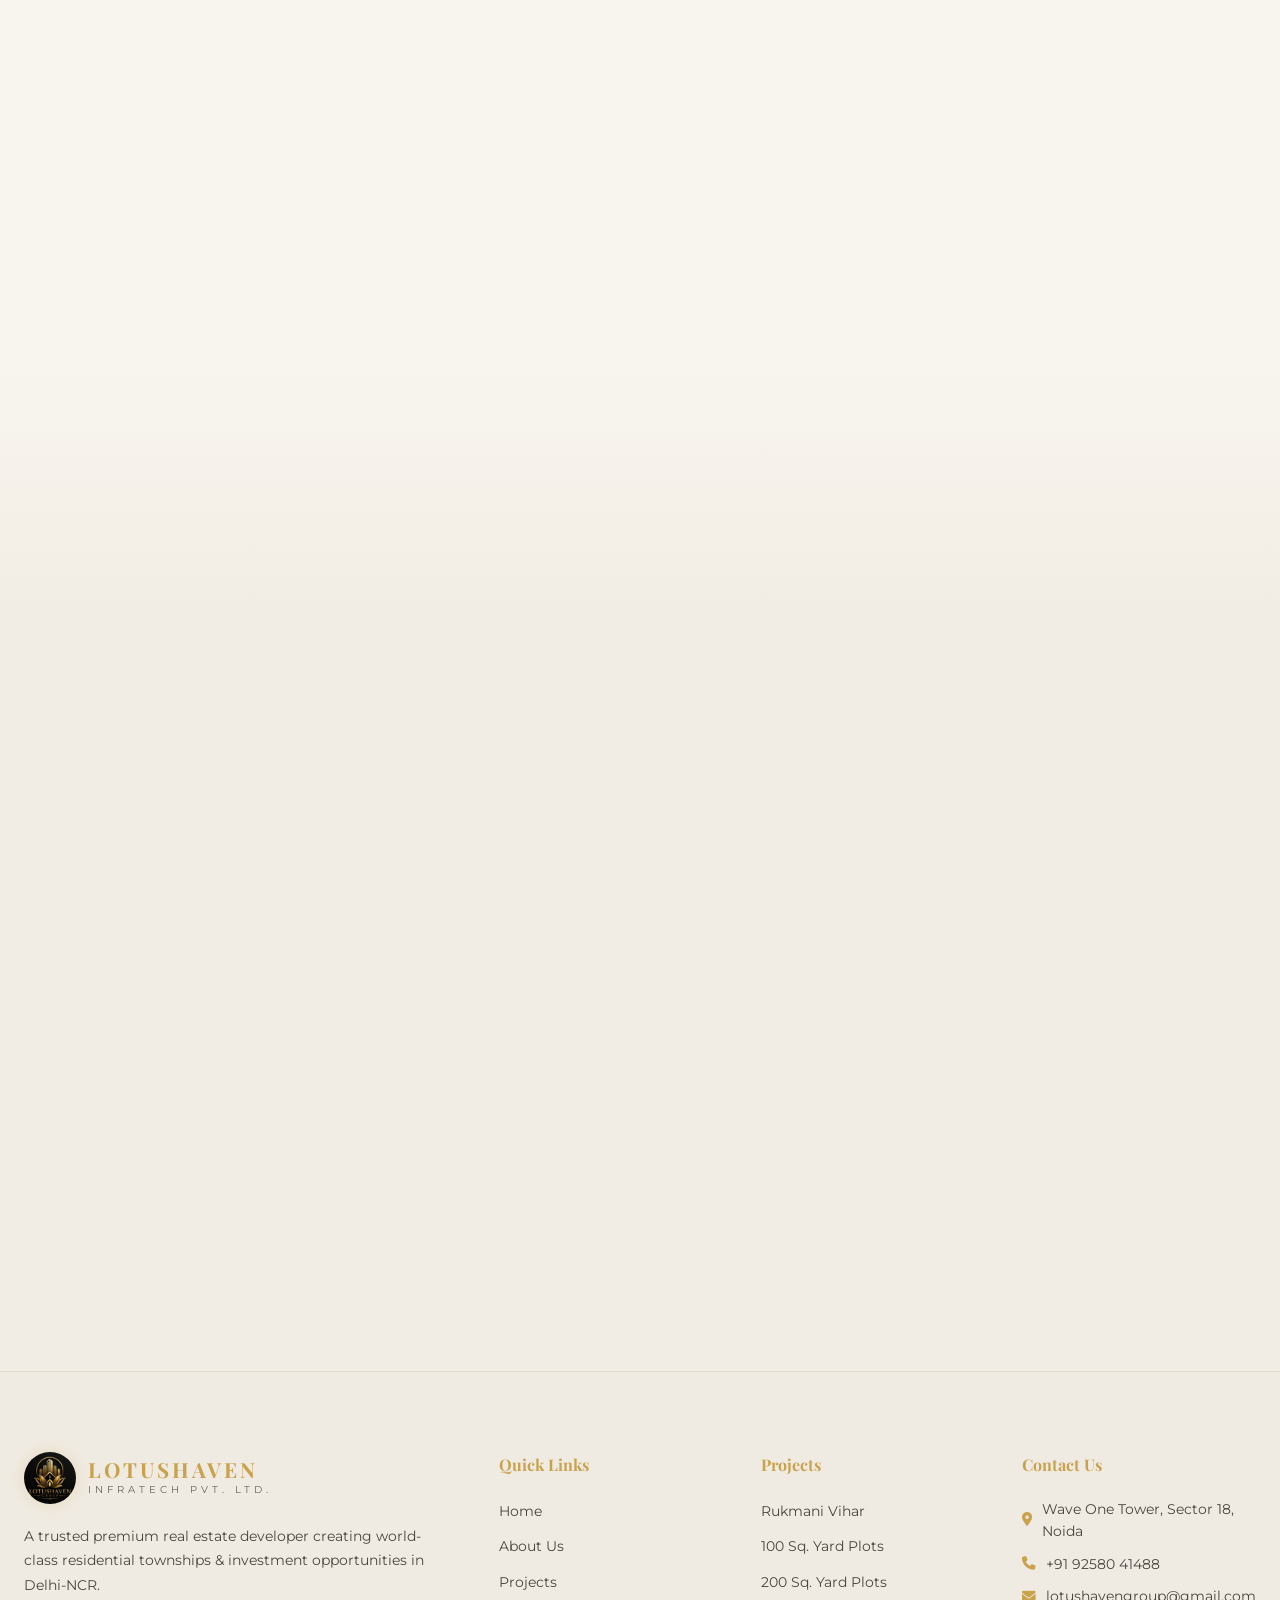
==== commit 8df976a0: "Add mobile bottom action bar (Call / WhatsApp / Book Visit) to all pages" ====
--- a/index.html
+++ b/index.html
@@ -1,4 +1,4 @@
-﻿<!DOCTYPE html>
+<!DOCTYPE html>
 <html lang="en" data-theme="light">
 <head>
     <!-- Google Tag Manager -->
@@ -27,7 +27,7 @@
     <link href="https://fonts.googleapis.com/css2?family=Cinzel:wght@400;500;600;700;800;900&family=Cinzel+Decorative:wght@400;700;900&family=Bodoni+Moda:ital,wght@0,400;0,500;0,600;0,700;0,800;0,900;1,400;1,500&family=Playfair+Display:ital,wght@0,400;0,500;0,600;0,700;0,800;0,900;1,400;1,500;1,600&family=Cormorant+Garamond:ital,wght@0,300;0,400;0,500;0,600;0,700;1,300;1,400&family=Montserrat:wght@200;300;400;500;600;700;800&family=Raleway:wght@100;200;300;400;500;600;700&display=swap" rel="stylesheet">
     <link rel="stylesheet" href="https://cdnjs.cloudflare.com/ajax/libs/font-awesome/6.5.1/css/all.min.css">
     
-    <link rel="stylesheet" href="css/style.css?v=2">
+    <link rel="stylesheet" href="css/style.css?v=4">
     <link rel="stylesheet" href="css/animations.css?v=2">
 </head>
 <body>
@@ -261,29 +261,29 @@
         <div class="marquee-track">
             <div class="marquee-content">
                 <span class="marquee-item"><i class="fas fa-crown"></i> Luxury Living</span>
-                <span class="marquee-divider">•</span>
+                <span class="marquee-divider">�</span>
                 <span class="marquee-item"><i class="fas fa-shield-alt"></i> Registry Clear</span>
-                <span class="marquee-divider">•</span>
+                <span class="marquee-divider">�</span>
                 <span class="marquee-item"><i class="fas fa-university"></i> Bank Loan Available</span>
-                <span class="marquee-divider">•</span>
+                <span class="marquee-divider">�</span>
                 <span class="marquee-item"><i class="fas fa-plane"></i> Near Noida Airport</span>
-                <span class="marquee-divider">•</span>
+                <span class="marquee-divider">�</span>
                 <span class="marquee-item"><i class="fas fa-road"></i> Yamuna Expressway</span>
-                <span class="marquee-divider">•</span>
+                <span class="marquee-divider">�</span>
                 <span class="marquee-item"><i class="fas fa-shield-alt"></i> Premium Gated Township</span>
-                <span class="marquee-divider">•</span>
+                <span class="marquee-divider">�</span>
                 <span class="marquee-item"><i class="fas fa-crown"></i> Luxury Living</span>
-                <span class="marquee-divider">•</span>
+                <span class="marquee-divider">�</span>
                 <span class="marquee-item"><i class="fas fa-shield-alt"></i> Registry Clear</span>
-                <span class="marquee-divider">•</span>
+                <span class="marquee-divider">�</span>
                 <span class="marquee-item"><i class="fas fa-university"></i> Bank Loan Available</span>
-                <span class="marquee-divider">•</span>
+                <span class="marquee-divider">�</span>
                 <span class="marquee-item"><i class="fas fa-plane"></i> Near Noida Airport</span>
-                <span class="marquee-divider">•</span>
+                <span class="marquee-divider">�</span>
                 <span class="marquee-item"><i class="fas fa-road"></i> Yamuna Expressway</span>
-                <span class="marquee-divider">•</span>
+                <span class="marquee-divider">�</span>
                 <span class="marquee-item"><i class="fas fa-shield-alt"></i> Premium Gated Township</span>
-                <span class="marquee-divider">•</span>
+                <span class="marquee-divider">�</span>
             </div>
         </div>
     </section>
@@ -462,7 +462,7 @@
                     <div class="why-card-number">04</div>
                     <div class="why-card-icon"><i class="fas fa-shield-alt"></i></div>
                     <h3>Gated Security</h3>
-                    <p>Premium gated township with 24Ã - 7 security, boundary wall & modern infrastructure.</p>
+                    <p>Premium gated township with 24� - 7 security, boundary wall & modern infrastructure.</p>
                 </div>
                 <div class="why-card reveal-up" data-delay="0.5">
                     <div class="why-card-number">05</div>
@@ -520,7 +520,7 @@
                 </div>
                 <div class="amenity-card reveal-up" data-delay="0.3">
                     <div class="amenity-icon"><i class="fas fa-user-shield"></i></div>
-                    <h4>24Ã - 7 Security</h4>
+                    <h4>24� - 7 Security</h4>
                 </div>
                 <div class="amenity-card reveal-up" data-delay="0.35">
                     <div class="amenity-icon"><i class="fas fa-border-all"></i></div>
@@ -984,6 +984,15 @@
     <a href="#home" class="back-to-top" id="backToTop" aria-label="Back to Top">
         <i class="fas fa-chevron-up"></i>
     </a>
+
+    <!-- ========== MOBILE BOTTOM BAR ========== -->
+    <div class="mobile-bottom-bar">
+        <div class="mobile-bottom-bar-inner">
+            <a href="tel:+919258041488" class="mobile-bar-btn mobile-bar-btn-call"><i class="fas fa-phone"></i> <span>Call</span></a>
+            <a href="https://wa.me/919258041488" class="mobile-bar-btn mobile-bar-btn-wa" target="_blank"><i class="fab fa-whatsapp"></i> <span>WhatsApp</span></a>
+            <a href="/contact" class="mobile-bar-btn mobile-bar-btn-book"><i class="fas fa-calendar-check"></i> <span>Book Visit</span></a>
+        </div>
+    </div>
 
     <script src="js/main.js"></script>
     <style>
--- a/css/style.css
+++ b/css/style.css
@@ -2468,3 +2468,83 @@
 @keyframes preloaderTaglineIn {
     to { opacity: 0.7; }
 }
+
+/* ============================
+   MOBILE BOTTOM ACTION BAR
+   ============================ */
+.mobile-bottom-bar {
+    display: none;
+    position: fixed;
+    bottom: 0; left: 0;
+    width: 100%;
+    z-index: 99998;
+    background: #0E0E0E;
+    border-top: 1px solid rgba(201, 168, 76, 0.25);
+    box-shadow: 0 -4px 20px rgba(0, 0, 0, 0.4);
+    padding: 6px 0 calc(6px + env(safe-area-inset-bottom, 0px));
+}
+[data-theme="light"] .mobile-bottom-bar {
+    background: #FFFFFF;
+    border-top-color: rgba(201, 168, 76, 0.35);
+}
+.mobile-bottom-bar-inner {
+    display: flex;
+    justify-content: space-around;
+    align-items: stretch;
+    max-width: 600px;
+    margin: 0 auto;
+    gap: 6px;
+    padding: 0 8px;
+}
+.mobile-bar-btn {
+    flex: 1;
+    display: flex;
+    flex-direction: column;
+    align-items: center;
+    justify-content: center;
+    gap: 3px;
+    padding: 6px 4px;
+    text-decoration: none;
+    border-radius: 10px;
+    transition: background 0.3s;
+    -webkit-tap-highlight-color: transparent;
+}
+.mobile-bar-btn i {
+    font-size: 1.15rem;
+    line-height: 1;
+}
+.mobile-bar-btn span {
+    font-size: 0.68rem;
+    font-weight: 600;
+    letter-spacing: 0.5px;
+    white-space: nowrap;
+    line-height: 1;
+}
+.mobile-bar-btn-call { color: #C9A84C; }
+.mobile-bar-btn-call:hover { background: rgba(201, 168, 76, 0.12); }
+.mobile-bar-btn-wa { color: #25D366; }
+.mobile-bar-btn-wa:hover { background: rgba(37, 211, 102, 0.12); }
+.mobile-bar-btn-book {
+    color: #0E0E0E;
+    background: linear-gradient(135deg, #C9A84C, #D4A843);
+    border-radius: 10px;
+    min-width: 100px;
+}
+.mobile-bar-btn-book:hover { filter: brightness(1.08); }
+[data-theme="light"] .mobile-bar-btn-call { color: #8a6d1f; }
+[data-theme="light"] .mobile-bar-btn-wa { color: #1da851; }
+[data-theme="light"] .mobile-bar-btn-book { color: #FFFFFF; }
+
+@media (max-width: 768px) {
+    .mobile-bottom-bar { display: block; }
+    body { padding-bottom: 62px; }
+    .whatsapp-float { bottom: 74px; }
+    .back-to-top { bottom: 78px; }
+}
+@media (max-width: 480px) {
+    .mobile-bottom-bar { display: block; }
+    .mobile-bar-btn span { font-size: 0.62rem; }
+    .mobile-bar-btn-book { min-width: 80px; }
+    body { padding-bottom: 58px; }
+    .whatsapp-float { bottom: 70px; }
+}
